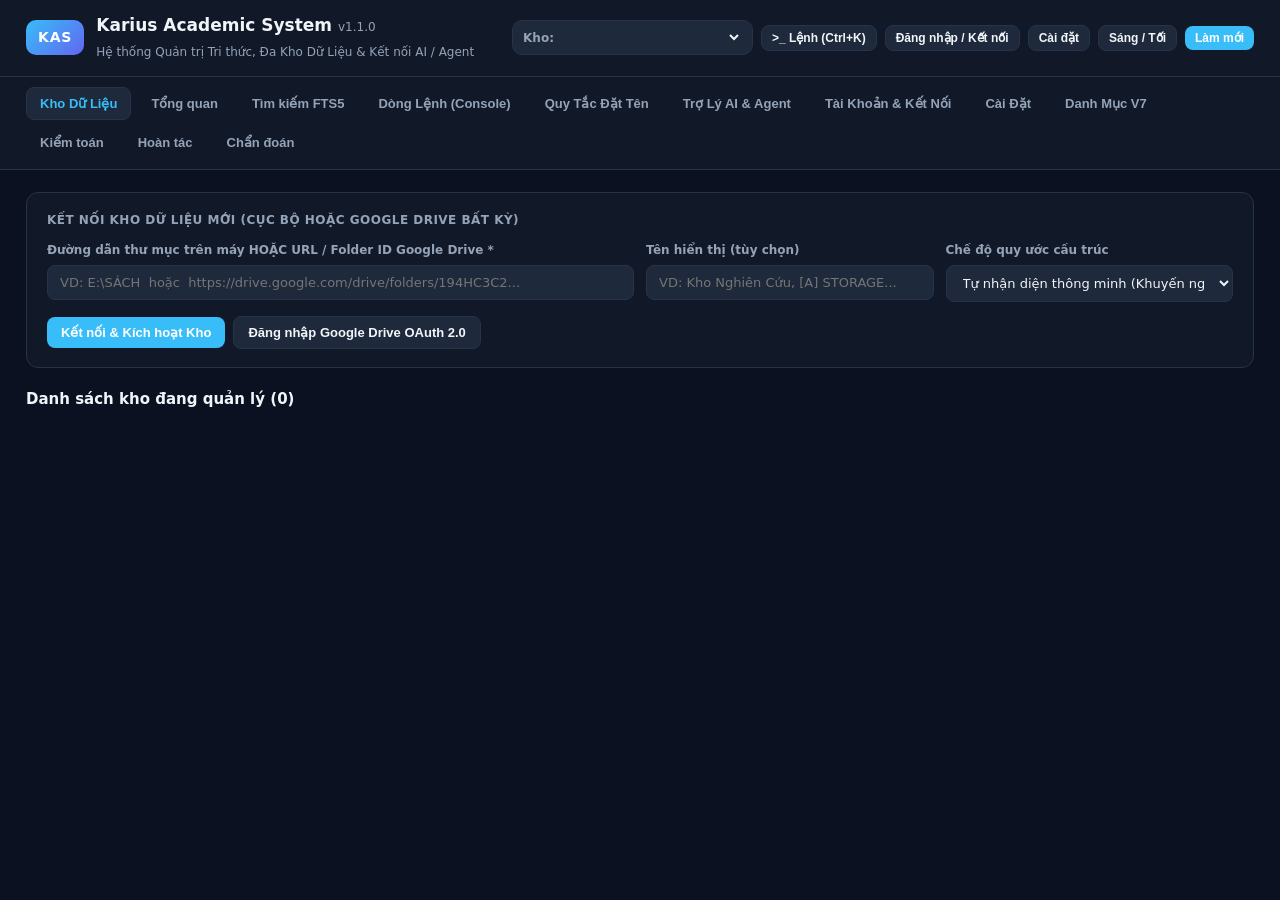
==== src/karius_academic_system/web/static/index.html @ 005f686e "feat(kas): release v1.3.0 with complete safe uninstaller (Windows Apps registry, 1-click PS1/CMD, UI" ====
<!DOCTYPE html>
<html lang="vi" data-theme="dark">
<head>
  <meta charset="UTF-8" />
  <meta name="viewport" content="width=device-width, initial-scale=1.0" />
  <title>Karius Academic System (KAS) v1.1.0</title>
  <style>
    :root {
      --bg: #0b1120;
      --surface: #111827;
      --surface-2: #1e293b;
      --border: #263348;
      --text: #f1f5f9;
      --muted: #94a3b8;
      --accent: #38bdf8;
      --accent-2: #6366f1;
      --ok: #22c55e;
      --warn: #f59e0b;
      --err: #ef4444;
      --radius: 12px;
    }
    [data-theme="light"] {
      --bg: #f8fafc;
      --surface: #ffffff;
      --surface-2: #f1f5f9;
      --border: #e2e8f0;
      --text: #0f172a;
      --muted: #64748b;
      --accent: #0284c7;
      --accent-2: #4f46e5;
    }
    * { box-sizing: border-box; margin: 0; padding: 0; }
    body {
      font-family: -apple-system, BlinkMacSystemFont, "Segoe UI", Roboto, "DejaVu Sans", sans-serif;
      background: var(--bg);
      color: var(--text);
      line-height: 1.5;
      min-height: 100vh;
    }
    header {
      display: flex;
      justify-content: space-between;
      align-items: center;
      gap: 14px;
      padding: 13px 26px;
      background: var(--surface);
      border-bottom: 1px solid var(--border);
      position: sticky;
      top: 0;
      z-index: 20;
      flex-wrap: wrap;
    }
    .brand { display: flex; align-items: center; gap: 12px; }
    .brand-badge {
      background: linear-gradient(135deg, var(--accent), var(--accent-2));
      color: #fff;
      font-weight: 800;
      padding: 7px 12px;
      border-radius: 10px;
      font-size: 14px;
      letter-spacing: 0.06em;
    }
    .brand h1 { font-size: 17px; font-weight: 700; }
    .brand span { font-size: 12px; color: var(--muted); }
    .header-actions { display: flex; gap: 8px; align-items: center; flex-wrap: wrap; }
    .vault-switcher {
      display: flex;
      align-items: center;
      gap: 8px;
      background: var(--surface-2);
      border: 1px solid var(--border);
      padding: 4px 10px;
      border-radius: 10px;
    }
    .vault-switcher label { font-size: 12px; color: var(--muted); font-weight: 600; }
    .vault-switcher select {
      background: transparent;
      border: none;
      color: var(--text);
      font-weight: 600;
      font-size: 13px;
      padding: 4px 6px;
      outline: none;
      min-width: 180px;
    }
    nav {
      display: flex;
      gap: 6px;
      padding: 10px 26px;
      background: var(--surface);
      border-bottom: 1px solid var(--border);
      flex-wrap: wrap;
    }
    .tab-btn {
      background: transparent;
      border: 1px solid transparent;
      color: var(--muted);
      padding: 8px 13px;
      border-radius: 8px;
      cursor: pointer;
      font-size: 13px;
      font-weight: 600;
    }
    .tab-btn:hover { background: var(--surface-2); color: var(--text); }
    .tab-btn.active { background: var(--surface-2); color: var(--accent); border-color: var(--border); }
    main { max-width: 1380px; margin: 0 auto; padding: 22px 26px 64px; }
    .section { display: none; }
    .section.active { display: block; }
    .kpi-grid {
      display: grid;
      grid-template-columns: repeat(auto-fit, minmax(200px, 1fr));
      gap: 14px;
      margin-bottom: 22px;
    }
    .vault-grid, .preset-grid, .two-col {
      display: grid;
      grid-template-columns: repeat(auto-fit, minmax(300px, 1fr));
      gap: 16px;
      margin-bottom: 20px;
    }
    .card {
      background: var(--surface);
      border: 1px solid var(--border);
      border-radius: var(--radius);
      padding: 18px 20px;
    }
    .card.vault-active, .card.preset-active { border-color: var(--accent); box-shadow: 0 0 0 1px rgba(56,189,248,0.28); }
    .card-title { font-size: 12px; color: var(--muted); text-transform: uppercase; letter-spacing: 0.04em; margin-bottom: 6px; font-weight: 700; }
    .card-val { font-size: 26px; font-weight: 700; }
    .card-sub { font-size: 12px; color: var(--muted); margin-top: 4px; }
    .btn {
      background: var(--accent);
      color: #fff;
      border: none;
      padding: 8px 14px;
      border-radius: 8px;
      cursor: pointer;
      font-size: 13px;
      font-weight: 600;
    }
    .btn.secondary { background: var(--surface-2); color: var(--text); border: 1px solid var(--border); }
    .btn.danger { background: var(--err); color: #fff; }
    .btn.ok { background: var(--ok); color: #fff; }
    .btn.sm { padding: 5px 10px; font-size: 12px; }
    .btn:disabled { opacity: 0.5; cursor: not-allowed; }
    .form-grid { display: grid; grid-template-columns: repeat(auto-fit, minmax(220px, 1fr)); gap: 12px; margin-top: 12px; }
    .form-field { display: flex; flex-direction: column; gap: 6px; }
    .form-field label { font-size: 12px; color: var(--muted); font-weight: 600; }
    .toggle-row { display: flex; align-items: center; gap: 8px; padding: 8px 10px; background: var(--surface-2); border: 1px solid var(--border); border-radius: 8px; font-size: 13px; cursor: pointer; }
    .toggle-row input { accent-color: var(--accent); width: 16px; height: 16px; }
    .search-bar { display: flex; gap: 10px; margin-bottom: 14px; }
    input[type="text"], input[type="password"], input[type="number"], input[type="email"], select, textarea {
      background: var(--surface-2);
      border: 1px solid var(--border);
      color: var(--text);
      padding: 9px 12px;
      border-radius: 8px;
      font-size: 13px;
      font-family: inherit;
    }
    textarea { resize: vertical; min-height: 76px; }
    .search-bar input[type="text"] { flex: 1; }
    table { width: 100%; border-collapse: collapse; font-size: 13px; margin-top: 10px; }
    th, td { padding: 9px 12px; text-align: left; border-bottom: 1px solid var(--border); }
    th { color: var(--muted); font-weight: 600; font-size: 12px; text-transform: uppercase; }
    .pill { display: inline-block; padding: 2px 9px; border-radius: 999px; font-size: 11px; font-weight: 600; }
    .pill.ok { background: rgba(34,197,94,.16); color: var(--ok); }
    .pill.warn { background: rgba(245,158,11,.16); color: var(--warn); }
    .pill.err { background: rgba(239,68,68,.16); color: var(--err); }
    .pill.info { background: rgba(56,189,248,.16); color: var(--accent); }
    a { color: var(--accent); text-decoration: none; }
    a:hover { text-decoration: underline; }
    pre.console {
      background: #020617;
      color: #cbd5e1;
      padding: 14px;
      border-radius: 8px;
      font-size: 12px;
      max-height: 360px;
      overflow: auto;
      white-space: pre-wrap;
      margin-top: 10px;
      border: 1px solid var(--border);
      font-family: ui-monospace, SFMono-Regular, Menlo, Consolas, monospace;
    }
    .row-actions { display: flex; gap: 8px; flex-wrap: wrap; align-items: center; }
    .mono { font-family: ui-monospace, SFMono-Regular, Menlo, Consolas, monospace; font-size: 12px; word-break: break-all; }
    .empty-banner {
      border: 1px dashed var(--accent);
      background: rgba(56,189,248,.07);
      border-radius: var(--radius);
      padding: 18px 20px;
      margin-bottom: 18px;
    }
    .chip { background: var(--surface-2); border: 1px solid var(--border); color: var(--text); padding: 5px 10px; border-radius: 999px; font-size: 12px; cursor: pointer; }
    .chip:hover { border-color: var(--accent); color: var(--accent); }
    /* Chat AI layout */
    .ai-layout { display: grid; grid-template-columns: minmax(0, 1.55fr) minmax(300px, 1fr); gap: 18px; align-items: start; }
    @media (max-width: 960px) { .ai-layout { grid-template-columns: 1fr; } }
    .chat-box {
      background: var(--surface-2);
      border: 1px solid var(--border);
      border-radius: 10px;
      height: 430px;
      overflow-y: auto;
      padding: 14px;
      display: flex;
      flex-direction: column;
      gap: 12px;
      margin-bottom: 12px;
    }
    .chat-msg { max-width: 88%; padding: 10px 14px; border-radius: 12px; font-size: 13px; white-space: pre-wrap; word-break: break-word; }
    .chat-msg.user { align-self: flex-end; background: var(--accent-2); color: #fff; }
    .chat-msg.bot { align-self: flex-start; background: var(--surface); border: 1px solid var(--border); }
    .chat-tools { display: flex; flex-wrap: wrap; gap: 6px; margin-bottom: 6px; }
    /* Command Console */
    .cmd-prompt-bar {
      display: flex;
      align-items: center;
      gap: 8px;
      background: #020617;
      border: 1px solid var(--border);
      border-radius: 10px;
      padding: 6px 10px;
    }
    .cmd-prefix { color: var(--accent); font-family: ui-monospace, Menlo, Consolas, monospace; font-weight: 700; font-size: 14px; }
    .cmd-prompt-bar input {
      flex: 1;
      background: transparent;
      border: none;
      color: #f8fafc;
      font-family: ui-monospace, Menlo, Consolas, monospace;
      font-size: 14px;
      outline: none;
      padding: 6px 4px;
    }
    /* Lock / Login Overlay */
    .lock-overlay {
      position: fixed;
      inset: 0;
      background: rgba(2, 6, 23, 0.92);
      backdrop-filter: blur(8px);
      z-index: 999;
      display: none;
      align-items: center;
      justify-content: center;
      padding: 20px;
    }
    .lock-overlay.open { display: flex; }
    .lock-card {
      width: 100%;
      max-width: 420px;
      background: var(--surface);
      border: 1px solid var(--border);
      border-radius: 16px;
      padding: 28px;
      box-shadow: 0 24px 60px rgba(0, 0, 0, 0.55);
    }
  </style>
</head>
<body>
  <!-- MÀN HÌNH KHÓA / ĐĂNG NHẬP KAS -->
  <div id="lockOverlay" class="lock-overlay">
    <div class="lock-card">
      <div class="row-actions" style="margin-bottom:14px;">
        <div class="brand-badge">KAS</div>
        <div>
          <h2 style="font-size:18px;">Đăng nhập Karius Academic System</h2>
          <div style="font-size:12px; color:var(--muted);">Bảo vệ phiên làm việc cục bộ của bạn</div>
        </div>
      </div>
      <div class="form-field" style="margin-bottom:10px;">
        <label>Tên đăng nhập</label>
        <input type="text" id="lockUser" placeholder="Nhập tên đăng nhập..." />
      </div>
      <div class="form-field" style="margin-bottom:14px;">
        <label>Mật khẩu</label>
        <input type="password" id="lockPass" placeholder="Nhập mật khẩu..." onkeydown="if(event.key==='Enter') submitLockLogin()" />
      </div>
      <div id="lockErr" style="font-size:12px; color:var(--err); margin-bottom:10px;"></div>
      <button class="btn" style="width:100%;" onclick="submitLockLogin()">Mở khóa &amp; Đăng nhập</button>
    </div>
  </div>

  <header>
    <div class="brand">
      <div class="brand-badge">KAS</div>
      <div>
        <h1>Karius Academic System <span id="verTag" style="font-weight:500;">v1.1.0</span></h1>
        <span id="rootSubtitle">Hệ thống Quản trị Tri thức, Đa Kho Dữ Liệu &amp; Kết nối AI / Agent</span>
      </div>
    </div>
    <div class="header-actions">
      <div class="vault-switcher">
        <label for="vaultSelect">Kho:</label>
        <select id="vaultSelect" onchange="switchVault(this.value)"></select>
      </div>
      <button class="btn secondary sm" onclick="openConsolePrompt()" title="Phím tắt Ctrl+K">&gt;_ Lệnh (Ctrl+K)</button>
      <button class="btn secondary sm" id="headerAccountBtn" onclick="openTab('account')">Đăng nhập / Kết nối</button>
      <button class="btn secondary sm" onclick="openTab('settings')">Cài đặt</button>
      <button class="btn secondary sm" onclick="toggleTheme()">Sáng / Tối</button>
      <button class="btn sm" onclick="refreshAll()">Làm mới</button>
    </div>
  </header>

  <nav>
    <button class="tab-btn active" data-tab="vaults">Kho Dữ Liệu</button>
    <button class="tab-btn" data-tab="overview">Tổng quan</button>
    <button class="tab-btn" data-tab="search">Tìm kiếm FTS5</button>
    <button class="tab-btn" data-tab="console">Dòng Lệnh (Console)</button>
    <button class="tab-btn" data-tab="rules">Quy Tắc Đặt Tên</button>
    <button class="tab-btn" data-tab="ai">Trợ Lý AI &amp; Agent</button>
    <button class="tab-btn" data-tab="account">Tài Khoản &amp; Kết Nối</button>
    <button class="tab-btn" data-tab="settings">Cài Đặt</button>
    <button class="tab-btn" data-tab="catalog">Danh Mục V7</button>
    <button class="tab-btn" data-tab="audit">Kiểm toán</button>
    <button class="tab-btn" data-tab="undo">Hoàn tác</button>
    <button class="tab-btn" data-tab="doctor">Chẩn đoán</button>
  </nav>

  <main>
    <!-- TAB: KHO DỮ LIỆU (MULTI-VAULT) -->
    <section id="tab-vaults" class="section active">
      <div id="noVaultBanner" class="empty-banner" style="display:none;">
        <h3 style="margin-bottom:6px;">Chào mừng đến với Karius Academic System (KAS)</h3>
        <p style="font-size:13px; color:var(--muted);">
          KAS có thể quản lý <strong>mọi kho dữ liệu</strong> — từ thư mục cục bộ trên máy tính / ổ cứng rời / OneDrive / NAS đến bất kỳ thư mục Google Drive nào. Hãy kết nối kho đầu tiên của bạn bên dưới!
        </p>
      </div>

      <div class="card" style="margin-bottom:20px;">
        <div class="card-title">Kết nối Kho Dữ Liệu Mới (Cục bộ hoặc Google Drive bất kỳ)</div>
        <div class="form-grid">
          <div class="form-field" style="grid-column: span 2;">
            <label>Đường dẫn thư mục trên máy HOẶC URL / Folder ID Google Drive *</label>
            <input type="text" id="vSource" placeholder="VD: E:\SÁCH  hoặc  https://drive.google.com/drive/folders/194HC3C2..." />
          </div>
          <div class="form-field">
            <label>Tên hiển thị (tùy chọn)</label>
            <input type="text" id="vName" placeholder="VD: Kho Nghiên Cứu, [A] STORAGE..." />
          </div>
          <div class="form-field">
            <label>Chế độ quy ước cấu trúc</label>
            <select id="vMode">
              <option value="auto">Tự nhận diện thông minh (Khuyến nghị)</option>
              <option value="academic_v7">Chuẩn Học thuật KAS (V6 / V7)</option>
              <option value="general">Kho thư mục thông thường (General)</option>
            </select>
          </div>
        </div>
        <div class="row-actions" style="margin-top:14px;">
          <button class="btn" onclick="addVault()">Kết nối &amp; Kích hoạt Kho</button>
          <button class="btn secondary" onclick="openTab('account')">Đăng nhập Google Drive OAuth 2.0</button>
          <span id="vaultFormMsg" style="font-size:13px; color:var(--muted);"></span>
        </div>
      </div>

      <h3 style="margin-bottom:12px; font-size:15px;">Danh sách kho đang quản lý (<span id="vaultCount">0</span>)</h3>
      <div class="vault-grid" id="vaultCards"></div>
      <div class="card" id="vaultTaskBox" style="display:none;">
        <div class="card-title">Nhật kí tác vụ kho đang chạy</div>
        <pre class="console" id="vaultTaskOut">Đang xử lý...</pre>
      </div>
    </section>

    <!-- TAB: TỔNG QUAN -->
    <section id="tab-overview" class="section">
      <div class="kpi-grid" id="kpiGrid"></div>
      <div class="card" style="margin-bottom:20px;">
        <div class="row-actions" style="justify-content:space-between; margin-bottom:10px;">
          <div class="card-title" style="margin:0;">Phân bố nhánh cấp 1 của kho đang chọn</div>
          <div class="row-actions">
            <button class="btn secondary sm" onclick="runBackgroundTask('quet', [], 'overviewConsole')">Quét chỉ mục kho</button>
            <button class="btn secondary sm" onclick="initVaultStructure()">Khởi tạo khung V7</button>
          </div>
        </div>
        <table>
          <thead><tr><th>Nhánh dữ liệu</th><th>Thư mục</th><th>Tệp tin</th><th>Dung lượng</th></tr></thead>
          <tbody id="branchTable"></tbody>
        </table>
        <pre class="console" id="overviewConsole" style="display:none;"></pre>
      </div>
    </section>

    <!-- TAB: TÌM KIẾM FTS5 -->
    <section id="tab-search" class="section">
      <div class="card">
        <div class="card-title">Tìm kiếm toàn văn SQLite FTS5 (&lt;20 ms — hỗ trợ có dấu &amp; không dấu)</div>
        <div class="search-bar">
          <input type="text" id="searchInput" placeholder="Nhập tên tệp, môn học, tác giả (vd: triet hoc, ielts, kinh te)..." onkeydown="if(event.key==='Enter') runSearch()" />
          <button class="btn" onclick="runSearch()">Tìm kiếm</button>
        </div>
        <div id="searchMeta" style="font-size:12px; color:var(--muted); margin-bottom:8px;"></div>
        <table>
          <thead><tr><th>Tên mục</th><th>Thư mục</th><th>Dung lượng</th><th>Liên kết</th></tr></thead>
          <tbody id="searchBody"></tbody>
        </table>
      </div>
    </section>

    <!-- TAB: DÒNG LỆNH TÍCH HỢP (CONSOLE) -->
    <section id="tab-console" class="section">
      <div class="card" style="margin-bottom:18px;">
        <div class="row-actions" style="justify-content:space-between; margin-bottom:10px;">
          <div>
            <div class="card-title" style="margin:0;">Trình Nhập Lệnh KAS Tích Hợp (Command Console)</div>
            <div style="font-size:12px; color:var(--muted);">Nhập trực tiếp mọi lệnh <code>kas</code> ngay trong phần mềm (không cần mở PowerShell). Hỗ trợ phím <strong>↑ / ↓</strong> duyệt lịch sử lệnh và <strong>Ctrl+K</strong> mở nhanh.</div>
          </div>
          <span id="consoleStatusBadge" class="pill info">Sẵn sàng</span>
        </div>

        <div class="cmd-prompt-bar">
          <span class="cmd-prefix">kas &gt;</span>
          <input type="text" id="consoleInput" placeholder="VD: quet --tang-cuong | auth status | vault list | rules test &quot;01_bai_tap.PDF&quot; | db search &quot;triet&quot;" onkeydown="onConsoleKey(event)" />
          <button class="btn sm" id="consoleRunBtn" onclick="runConsoleCmd()">Chạy lệnh</button>
        </div>

        <div class="row-actions" id="consoleQuickChips" style="margin-top:12px;"></div>
        <pre class="console" id="consoleOutput" style="min-height:220px;">Chào mừng đến với KAS Command Console! Hãy bấm một lệnh mẫu phía trên hoặc gõ lệnh bất kỳ (vd: `doctor`, `vault list`, `quet`, `auth status`).</pre>
      </div>

      <div class="card">
        <div class="row-actions" style="justify-content:space-between; margin-bottom:8px;">
          <div class="card-title" style="margin:0;">Lịch sử lệnh gần đây</div>
          <button class="btn secondary sm" onclick="clearConsoleHistory()">Xóa lịch sử</button>
        </div>
        <table>
          <thead><tr><th>Lệnh đã chạy</th><th>Mã thoát</th><th>Thời gian</th><th>Thời điểm</th><th>Thao tác</th></tr></thead>
          <tbody id="consoleHistoryBody"></tbody>
        </table>
      </div>
    </section>

    <!-- TAB: TÙY CHỈNH QUY TẮC ĐẶT TÊN -->
    <section id="tab-rules" class="section">
      <div class="card" style="margin-bottom:18px;">
        <div class="row-actions" style="justify-content:space-between; margin-bottom:10px;">
          <div>
            <div class="card-title">Chọn nhanh Bộ Mẫu Quy Tắc (Presets)</div>
            <div id="rulesSourceMeta" style="font-size:12px; color:var(--muted);">Đang tải...</div>
          </div>
          <div class="row-actions">
            <button class="btn" onclick="saveNamingRules('vault')">Lưu cho Kho hiện tại</button>
            <button class="btn secondary" onclick="saveNamingRules('global')">Lưu mặc định Toàn cục</button>
            <button class="btn secondary" onclick="resetNamingRules('vault')">Khôi phục mặc định</button>
          </div>
        </div>
        <div class="preset-grid" id="presetCards"></div>
      </div>

      <div class="card" style="margin-bottom:18px;">
        <div class="card-title">Thiết lập chi tiết Quy Tắc Đặt Tên</div>
        <div class="form-grid">
          <div class="form-field">
            <label>Kiểu tiền tố số thư mục</label>
            <select id="rFolderIndexStyle" onchange="livePreviewRule()">
              <option value="bracket_2">[01] Ngoặc vuông 2 chữ số</option>
              <option value="bracket_3">[001] Ngoặc vuông 3 chữ số</option>
              <option value="dot_2">01. Số + dấu chấm</option>
              <option value="dash_2">01 - Số + gạch ngang</option>
              <option value="none">Không dùng tiền tố số</option>
            </select>
          </div>
          <div class="form-field">
            <label>Kiểu chữ tên thư mục</label>
            <select id="rFolderCase" onchange="livePreviewRule()">
              <option value="upper">IN HOA (HỌC THUẬT)</option>
              <option value="title">Viết Hoa Đầu Chữ (Học Thuật)</option>
              <option value="lower">chữ thường (học thuật)</option>
              <option value="snake">snake_case (hoc_thuat)</option>
              <option value="kebab">kebab-case (hoc-thuat)</option>
              <option value="preserve">Giữ nguyên</option>
            </select>
          </div>
          <div class="form-field">
            <label>Kiểu chữ tên tệp tin</label>
            <select id="rFileCase" onchange="livePreviewRule()">
              <option value="title">Viết Hoa Đầu Chữ (Title Case)</option>
              <option value="sentence">Viết hoa đầu câu</option>
              <option value="lower">chữ thường</option>
              <option value="upper">IN HOA</option>
              <option value="snake">snake_case</option>
              <option value="kebab">kebab-case</option>
              <option value="preserve">Giữ nguyên</option>
            </select>
          </div>
          <div class="form-field">
            <label>Dấu phân cách thông tin bổ sung</label>
            <input type="text" id="rFileSep" value=" - " oninput="livePreviewRule()" />
          </div>
          <div class="form-field">
            <label>Độ dài tên tối đa (0 = không giới hạn)</label>
            <input type="number" id="rMaxLen" value="180" min="0" max="500" oninput="livePreviewRule()" />
          </div>
          <div class="form-field">
            <label>Ký tự bị cấm</label>
            <input type="text" id="rForbiddenChars" oninput="livePreviewRule()" />
          </div>
        </div>

        <div class="form-grid" style="margin-top:14px;">
          <label class="toggle-row"><input type="checkbox" id="rFolderReqIdx" onchange="livePreviewRule()" /> Bắt buộc tiền tố số cho thư mục</label>
          <label class="toggle-row"><input type="checkbox" id="rFolderNoUnder" onchange="livePreviewRule()" /> Cấm dấu gạch dưới `_` ở thư mục</label>
          <label class="toggle-row"><input type="checkbox" id="rFileNoIdx" onchange="livePreviewRule()" /> Cấm `[STT]` ở đầu tên tệp</label>
          <label class="toggle-row"><input type="checkbox" id="rFileNoDate" onchange="livePreviewRule()" /> Cấm tiền tố ngày `YYMMDD_` ở tệp</label>
          <label class="toggle-row"><input type="checkbox" id="rFileReqExtra" onchange="livePreviewRule()" /> Gợi ý bổ sung phần `- Thông Tin Bổ Sung`</label>
          <label class="toggle-row"><input type="checkbox" id="rFileNoUnder" onchange="livePreviewRule()" /> Thay gạch dưới `_` bằng khoảng trắng ở tệp</label>
          <label class="toggle-row"><input type="checkbox" id="rLowerExt" onchange="livePreviewRule()" /> Ép đuôi tệp chữ thường (`.pdf`)</label>
          <label class="toggle-row"><input type="checkbox" id="rUnicodeNfc" onchange="livePreviewRule()" /> Chuẩn hóa tiếng Việt Unicode NFC</label>
          <label class="toggle-row"><input type="checkbox" id="rStripAccents" onchange="livePreviewRule()" /> Bỏ dấu tiếng Việt (ASCII hóa)</label>
        </div>

        <div class="form-grid" style="margin-top:14px;">
          <div class="form-field">
            <label>Từ viết tắt giữ IN HOA (cách nhau bằng dấu phẩy)</label>
            <input type="text" id="rAcronyms" placeholder="VD: AI, LLM, USSH, PDF, IELTS" oninput="livePreviewRule()" />
          </div>
          <div class="form-field">
            <label>Thư mục bỏ qua kiểm tra (cách nhau bằng dấu phẩy)</label>
            <input type="text" id="rIgnored" placeholder=".git, .obsidian, __pycache__, node_modules" />
          </div>
          <div class="form-field">
            <label>Quy tắc thay thế chuỗi tùy biến (`gốc => đích`, mỗi dòng 1 cặp)</label>
            <textarea id="rReplacements" placeholder="tai lieu => Tài Liệu&#10;bai tap => Bài Tập" oninput="livePreviewRule()"></textarea>
          </div>
          <div class="form-field">
            <label>Mẫu Regex cấm tùy biến (mỗi dòng 1 biểu thức)</label>
            <textarea id="rRegexBlacklist" placeholder="(?i)copy of&#10;\(\d+\)$" oninput="livePreviewRule()"></textarea>
          </div>
        </div>
        <div id="rulesSaveMsg" style="font-size:13px; color:var(--ok); margin-top:10px;"></div>
      </div>

      <div class="card">
        <div class="card-title">Bộ Thử Nghiệm Thời Gian Thực (Live Rule Simulator)</div>
        <div class="search-bar" style="margin-top:8px;">
          <input type="text" id="ruleTestInput" value="01_bai_tap_triet_hoc_AI.PDF" placeholder="Gõ bất kỳ tên tệp hoặc thư mục nào để kiểm thử ngay..." oninput="livePreviewRule()" />
          <label class="toggle-row" style="padding:6px 10px;"><input type="checkbox" id="ruleTestIsFolder" onchange="livePreviewRule()" /> Là thư mục</label>
          <button class="btn secondary" onclick="livePreviewRule()">Kiểm thử</button>
        </div>
        <div id="rulePreviewBox" style="font-size:13px;"></div>
      </div>
    </section>

    <!-- TAB: TRỢ LÝ AI & AGENT (MCP) -->
    <section id="tab-ai" class="section">
      <div class="ai-layout">
        <div class="card">
          <div class="row-actions" style="justify-content:space-between; margin-bottom:10px;">
            <div>
              <div class="card-title" style="margin:0;">Trợ Lý Chatbot AI &amp; Agent KAS</div>
              <div id="aiActiveBadge" style="font-size:12px; color:var(--muted);">Đang tải...</div>
            </div>
            <button class="btn secondary sm" onclick="clearChat()">Xóa hội thoại</button>
          </div>

          <div class="row-actions" style="margin-bottom:10px;">
            <span class="chip" onclick="quickAsk('Thống kê tổng quan kho hiện tại')">Thống kê kho</span>
            <span class="chip" onclick="quickAsk('Liệt kê các kho dữ liệu đang kết nối')">Các kho dữ liệu</span>
            <span class="chip" onclick="quickAsk('Kiểm tra lỗi đặt tên trong kho hiện tại')">Kiểm toán quy ước</span>
            <span class="chip" onclick="quickAsk('Xem quy tắc đặt tên đang áp dụng')">Quy tắc hiện hành</span>
            <span class="chip" onclick="quickAsk('Thử tên 01_bai_tap_cuoi_ky.PDF')">Thử chuẩn hóa tên</span>
          </div>

          <div class="chat-box" id="chatBox"></div>

          <div class="search-bar" style="margin:0;">
            <input type="text" id="chatInput" placeholder="Hỏi AI về kho tài liệu, tìm tệp, kiểm toán, hoặc quy tắc đặt tên..." onkeydown="if(event.key==='Enter') sendChat()" />
            <button class="btn" id="chatSendBtn" onclick="sendChat()">Gửi</button>
          </div>
        </div>

        <div style="display:flex; flex-direction:column; gap:16px;">
          <div class="card">
            <div class="card-title">Cấu hình Nhà cung cấp AI (Chatbot / LLM)</div>
            <div class="form-field" style="margin-top:8px;">
              <label>Nhà cung cấp AI</label>
              <select id="aiProvider" onchange="onAiProviderChange()">
                <option value="builtin_offline">Trợ Lý Cục Bộ KAS (Ngoại tuyến — Miễn phí)</option>
                <option value="openai_compat">OpenAI / Ollama / LM Studio / OpenRouter / Groq</option>
                <option value="gemini">Google Gemini API</option>
                <option value="anthropic">Anthropic Claude API</option>
              </select>
            </div>
            <div class="form-field" style="margin-top:8px;">
              <label>Mô hình (Model)</label>
              <input type="text" id="aiModel" placeholder="VD: gpt-4o-mini, gemini-2.5-flash, llama3.1..." />
            </div>
            <div class="form-field" style="margin-top:8px;">
              <label>API Base URL (Ollama local: http://localhost:11434/v1)</label>
              <input type="text" id="aiBaseUrl" placeholder="https://api.openai.com/v1" />
            </div>
            <div class="form-field" style="margin-top:8px;">
              <label>API Key <span id="aiKeyStatus" style="font-weight:400;"></span></label>
              <input type="password" id="aiApiKey" placeholder="Nhập API key mới (bỏ trống để giữ nguyên)" />
            </div>
            <div class="row-actions" style="margin-top:12px;">
              <button class="btn sm" onclick="saveAiConfig(false)">Lưu cấu hình AI</button>
              <button class="btn secondary sm" onclick="saveAiConfig(true)">Xóa Key</button>
              <span id="aiCfgMsg" style="font-size:12px; color:var(--ok);"></span>
            </div>
          </div>

          <div class="card">
            <div class="row-actions" style="justify-content:space-between;">
              <div class="card-title" style="margin:0;">Kết nối AI Agent bên ngoài (Chuẩn MCP)</div>
              <select id="mcpClientSel" style="padding:4px 8px; font-size:12px;" onchange="renderMcpSnippet()">
                <option value="claude_desktop">Claude Desktop / Antigravity (stdio)</option>
                <option value="cursor_antigravity">Cursor / Windsurf (stdio)</option>
                <option value="http_client">HTTP MCP Endpoint (/api/mcp)</option>
              </select>
            </div>
            <p style="font-size:12px; color:var(--muted); margin-top:6px;">
              Dán cấu hình JSON bên dưới vào client AI Agent (Claude Desktop, Cursor, Antigravity…) để Agent thao tác trực tiếp mọi kho KAS qua <strong>10 công cụ MCP an toàn</strong>.
            </p>
            <pre class="console" id="mcpJsonBox" style="max-height:190px;"></pre>
            <div class="row-actions" style="margin-top:8px;">
              <button class="btn secondary sm" onclick="copyMcpJson()">Sao chép JSON MCP</button>
              <span id="mcpCopyMsg" style="font-size:12px; color:var(--ok);"></span>
            </div>
          </div>
        </div>
      </div>
    </section>

    <!-- TAB: TÀI KHOẢN & KẾT NỐI BÊN THỨ 3 -->
    <section id="tab-account" class="section">
      <div class="two-col">
        <!-- CỘT 1: ĐĂNG NHẬP PHẦN MỀM KAS -->
        <div class="card">
          <div class="row-actions" style="justify-content:space-between; margin-bottom:10px;">
            <div class="card-title" style="margin:0;">Tài Khoản &amp; Bảo Mật Phần Mềm KAS</div>
            <span id="accBadge" class="pill warn">Chưa tạo tài khoản</span>
          </div>
          <p style="font-size:12px; color:var(--muted); margin-bottom:12px;">
            Tạo tài khoản cục bộ (băm mật khẩu PBKDF2-SHA256 200.000 vòng) để cá nhân hóa hồ sơ và tùy chọn <strong>Khóa bảo vệ khi mở KAS</strong>.
          </p>

          <!-- Form Đăng ký (khi chưa có tài khoản) -->
          <div id="accRegisterBox">
            <div class="form-field" style="margin-bottom:8px;">
              <label>Tên đăng nhập *</label>
              <input type="text" id="regUser" placeholder="VD: karius" />
            </div>
            <div class="form-field" style="margin-bottom:8px;">
              <label>Tên hiển thị</label>
              <input type="text" id="regName" placeholder="VD: Karius Admin" />
            </div>
            <div class="form-field" style="margin-bottom:8px;">
              <label>Email (tùy chọn)</label>
              <input type="email" id="regEmail" placeholder="you@example.com" />
            </div>
            <div class="form-field" style="margin-bottom:10px;">
              <label>Mật khẩu (tối thiểu 4 ký tự) *</label>
              <input type="password" id="regPass" placeholder="Nhập mật khẩu bảo vệ..." />
            </div>
            <label class="toggle-row" style="margin-bottom:12px;">
              <input type="checkbox" id="regReqLogin" /> Bật khóa yêu cầu đăng nhập mỗi khi mở ứng dụng
            </label>
            <button class="btn" onclick="registerAccount()">Tạo tài khoản KAS</button>
          </div>

          <!-- Hồ sơ & Quản lý (khi đã có tài khoản) -->
          <div id="accProfileBox" style="display:none;">
            <div class="form-field" style="margin-bottom:8px;">
              <label>Tên đăng nhập</label>
              <input type="text" id="profUser" disabled />
            </div>
            <div class="form-field" style="margin-bottom:8px;">
              <label>Tên hiển thị</label>
              <input type="text" id="profName" />
            </div>
            <div class="form-field" style="margin-bottom:8px;">
              <label>Email</label>
              <input type="email" id="profEmail" />
            </div>
            <label class="toggle-row" style="margin-bottom:12px;">
              <input type="checkbox" id="profReqLogin" /> Yêu cầu đăng nhập khi mở ứng dụng (App Lock)
            </label>
            <div class="row-actions" style="margin-bottom:14px;">
              <button class="btn sm" onclick="updateAccountProfile()">Lưu hồ sơ</button>
              <button class="btn secondary sm" onclick="logoutAccount()">Đăng xuất / Khóa ngay</button>
            </div>
            <div style="border-top:1px solid var(--border); padding-top:12px; margin-top:8px;">
              <div class="card-title">Đổi mật khẩu</div>
              <div class="form-grid" style="margin-top:6px;">
                <input type="password" id="oldPass" placeholder="Mật khẩu hiện tại" />
                <input type="password" id="newPass" placeholder="Mật khẩu mới" />
              </div>
              <div class="row-actions" style="margin-top:8px;">
                <button class="btn secondary sm" onclick="changePassword()">Cập nhật mật khẩu</button>
              </div>
            </div>
          </div>
          <div id="accMsg" style="font-size:12px; color:var(--ok); margin-top:10px;"></div>
        </div>

        <!-- CỘT 2: ĐĂNG NHẬP GOOGLE DRIVE OAUTH 2.0 -->
        <div class="card">
          <div class="row-actions" style="justify-content:space-between; margin-bottom:10px;">
            <div class="card-title" style="margin:0;">Kết nối Google Drive (OAuth 2.0)</div>
            <span id="gdBadge" class="pill warn">Chưa đăng nhập</span>
          </div>
          <div id="gdMeta" style="font-size:12px; color:var(--muted); margin-bottom:10px;">Đang kiểm tra...</div>

          <div class="form-field" style="margin-bottom:8px;">
            <label>Bước 1: Nạp tệp <code>credentials.json</code> (chọn tệp từ máy hoặc dán JSON)</label>
            <input type="file" id="gdCredsFile" accept=".json,application/json" onchange="readCredsFile(event)" style="font-size:12px;" />
            <textarea id="gdCredsJson" placeholder='Dán nội dung tệp credentials.json ({ "installed": { "client_id": ... } }) hoặc đường dẫn tệp...'></textarea>
          </div>
          <div class="row-actions" style="margin-bottom:12px;">
            <button class="btn secondary sm" onclick="saveGoogleCreds()">Lưu credentials.json</button>
            <button class="btn sm" id="gdLoginBtn" onclick="startGoogleLogin()">Bước 2: Đăng nhập Google Drive (Mở trình duyệt)</button>
            <button class="btn danger sm" onclick="logoutGoogleDrive()">Đăng xuất Drive</button>
          </div>
          <div id="gdMsg" style="font-size:12px; color:var(--accent);"></div>
          <details style="margin-top:10px; font-size:12px; color:var(--muted);">
            <summary style="cursor:pointer; color:var(--text); font-weight:600;">Hướng dẫn lấy credentials.json miễn phí (4 bước)</summary>
            <ol style="padding-left:18px; margin-top:6px; line-height:1.7;">
              <li>Mở Google Cloud Console → Tạo dự án mới → vào <strong>APIs &amp; Services → Library</strong> → bật <strong>Google Drive API</strong>.</li>
              <li>Vào <strong>OAuth consent screen</strong> → chọn External → thêm Gmail của bạn vào danh sách <em>Test users</em>.</li>
              <li>Vào <strong>Credentials → Create Credentials → OAuth client ID</strong> → chọn <strong>Desktop app</strong> → tải tệp JSON.</li>
              <li>Chọn tệp JSON ở ô trên → bấm <strong>Lưu credentials.json</strong> → bấm <strong>Đăng nhập Google Drive</strong>.</li>
            </ol>
          </details>
        </div>
      </div>

      <div class="two-col">
        <!-- GITHUB INTEGRATION -->
        <div class="card">
          <div class="row-actions" style="justify-content:space-between; margin-bottom:10px;">
            <div class="card-title" style="margin:0;">Kết nối GitHub (PAT / CLI)</div>
            <span id="ghBadge" class="pill warn">Chưa kết nối</span>
          </div>
          <div id="ghMeta" style="font-size:12px; color:var(--muted); margin-bottom:10px;">Đang kiểm tra...</div>
          <div class="form-field" style="margin-bottom:10px;">
            <label>GitHub Personal Access Token (PAT)</label>
            <input type="password" id="ghTokenInput" placeholder="ghp_... hoặc github_pat_..." />
          </div>
          <div class="row-actions">
            <button class="btn sm" onclick="connectGithub()">Kết nối &amp; Xác thực GitHub</button>
            <button class="btn secondary sm" onclick="disconnectGithub()">Ngắt kết nối</button>
            <span id="ghMsg" style="font-size:12px; color:var(--ok);"></span>
          </div>
        </div>

        <!-- AI & CUSTOM 3RD-PARTY CONNECTORS -->
        <div class="card">
          <div class="row-actions" style="justify-content:space-between; margin-bottom:10px;">
            <div class="card-title" style="margin:0;">Dịch vụ Bên thứ 3 khác (Webhook / n8n / Nextcloud / AI)</div>
            <button class="btn secondary sm" onclick="openTab('ai')">Mở cấu hình AI &amp; MCP</button>
          </div>
          <div id="aiSummaryLine" style="font-size:12px; color:var(--muted); margin-bottom:10px;"></div>
          <div class="form-grid" style="margin-bottom:8px;">
            <input type="text" id="connName" placeholder="Tên kết nối (vd: n8n Sync)" />
            <select id="connKind">
              <option value="webhook">Webhook / n8n / Make</option>
              <option value="webdav">Nextcloud / WebDAV</option>
              <option value="s3">S3 / Cloudflare R2</option>
              <option value="custom_api">REST API bên thứ 3</option>
            </select>
            <input type="text" id="connUrl" placeholder="https://..." />
            <input type="password" id="connKey" placeholder="API Key / Token (tùy chọn)" />
          </div>
          <button class="btn sm" onclick="addConnector()">+ Thêm kết nối</button>
          <table>
            <thead><tr><th>Tên</th><th>Loại</th><th>Endpoint</th><th>Key</th><th></th></tr></thead>
            <tbody id="connectorsBody"></tbody>
          </table>
        </div>
      </div>
    </section>

    <!-- TAB: CÀI ĐẶT PHẦN MỀM -->
    <section id="tab-settings" class="section">
      <div class="two-col">
        <div class="card">
          <div class="card-title">Cài đặt Giao diện &amp; Khởi động</div>
          <div class="form-grid">
            <div class="form-field">
              <label>Chủ đề giao diện (Theme)</label>
              <select id="sTheme">
                <option value="dark">Tối (Dark Mode)</option>
                <option value="light">Sáng (Light Mode)</option>
              </select>
            </div>
            <div class="form-field">
              <label>Ngôn ngữ ưu tiên</label>
              <select id="sLang">
                <option value="vi">Tiếng Việt</option>
                <option value="en">English</option>
              </select>
            </div>
            <div class="form-field">
              <label>Màn hình mặc định khi mở KAS</label>
              <select id="sDefaultTab">
                <option value="vaults">Kho Dữ Liệu</option>
                <option value="overview">Tổng quan</option>
                <option value="search">Tìm kiếm FTS5</option>
                <option value="console">Dòng Lệnh (Console)</option>
                <option value="ai">Trợ Lý AI &amp; Agent</option>
              </select>
            </div>
            <div class="form-field">
              <label>Cổng máy chủ cục bộ (mặc định 8765)</label>
              <input type="number" id="sUiPort" min="1024" max="65535" value="8765" />
            </div>
          </div>
          <div class="form-grid" style="margin-top:10px;">
            <label class="toggle-row"><input type="checkbox" id="sOpenBrowser" /> Tự mở cửa sổ giao diện khi khởi chạy</label>
            <label class="toggle-row"><input type="checkbox" id="sAutoUpdate" /> Tự kiểm tra phiên bản mới từ GitHub</label>
          </div>
        </div>

        <div class="card">
          <div class="card-title">Cài đặt Kết nối, Quét chỉ mục &amp; Dữ liệu</div>
          <div class="form-grid">
            <div class="form-field">
              <label>Backend Google Drive ưu tiên</label>
              <select id="sBackend">
                <option value="auto">Tự động (Auto — Khuyến nghị)</option>
                <option value="api">Google Drive API (OAuth 2.0)</option>
                <option value="cli">gdrive CLI (Cloud VM)</option>
                <option value="local">Local FS (Thư mục máy)</option>
              </select>
            </div>
            <div class="form-field">
              <label>Số luồng quét song song (1–64)</label>
              <input type="number" id="sWorkers" min="1" max="64" value="32" />
            </div>
            <div class="form-field">
              <label>Chế độ Chuẩn Danh Mục V7 mặc định</label>
              <select id="sCatMode">
                <option value="smart">Tinh gọn thông minh (Smart)</option>
                <option value="full">Đầy đủ toàn cây (Full)</option>
              </select>
            </div>
            <div class="form-field">
              <label>Kho GitHub kiểm tra cập nhật</label>
              <input type="text" id="sGhRepo" value="kariusnocr/storage-management-suite" />
            </div>
            <div class="form-field" style="grid-column: span 2;">
              <label>Thư mục lưu dữ liệu &amp; chỉ mục tùy chỉnh (để trống dùng mặc định)</label>
              <input type="text" id="sDataDir" placeholder="Mặc định: ~/.local/share/kas" />
            </div>
          </div>
          <label class="toggle-row" style="margin-top:10px;">
            <input type="checkbox" id="sIncScan" /> Ưu tiên quét tăng cường (--tang-cuong) mặc định
          </label>
        </div>
      </div>

      <div class="card" style="margin-bottom:18px;">
        <div class="row-actions" style="justify-content:space-between;">
          <div class="row-actions">
            <button class="btn" onclick="saveAppSettings()">Lưu tất cả Cài đặt</button>
            <button class="btn secondary" onclick="resetAppSettings()">Khôi phục mặc định</button>
            <button class="btn secondary" onclick="checkUpdates()">Kiểm tra cập nhật KAS</button>
            <button class="btn secondary" onclick="exportSettings()">Xuất sao lưu JSON</button>
            <button class="btn danger" onclick="shutdownServer()">Tắt máy chủ nền KAS</button>
          </div>
          <span id="settingsMsg" style="font-size:13px; color:var(--ok);"></span>
        </div>
        <div id="updateBox" style="margin-top:12px; font-size:13px;"></div>
      </div>

      <div class="card" style="margin-bottom:18px;">
        <div class="card-title">Đường dẫn Cấu hình &amp; Dữ liệu trên máy</div>
        <pre class="console" id="settingsPathsBox">Đang tải...</pre>
      </div>

      <div class="card" style="border-color:rgba(248,113,113,0.45);">
        <div class="row-actions" style="justify-content:space-between; margin-bottom:8px;">
          <div class="card-title" style="margin:0; color:var(--err);">Gỡ Cài Đặt Phần Mềm (Uninstall KAS)</div>
          <button class="btn secondary sm" onclick="loadUninstallPlan()">Kiểm kê thành phần</button>
        </div>
        <p style="font-size:12px; color:var(--muted); margin-bottom:10px;">
          <strong>An toàn tuyệt đối:</strong> Trình gỡ cài đặt <strong>KHÔNG BAO GIỜ</strong> xóa thư mục tài liệu cá nhân của bạn (như <code>E:\SÁCH</code>) hay dữ liệu trên Google Drive.
        </p>
        <div class="form-grid" style="margin-bottom:10px;">
          <label class="toggle-row">
            <input type="checkbox" id="unRmConfig" onchange="loadUninstallPlan()" />
            Xóa thêm cấu hình (<code>~/.config/kas</code>: danh sách kho, tài khoản, OAuth token)
          </label>
          <label class="toggle-row">
            <input type="checkbox" id="unRmData" onchange="loadUninstallPlan()" />
            Xóa thêm chỉ mục &amp; bộ đệm (<code>~/.local/share/kas</code>: SQLite <code>kas.db</code>, OCR)
          </label>
        </div>
        <table style="margin-bottom:12px;">
          <thead><tr><th>Trạng thái</th><th>Thành phần</th><th>Đường dẫn</th></tr></thead>
          <tbody id="uninstallPlanBody"></tbody>
        </table>
        <div class="row-actions">
          <button class="btn danger sm" onclick="executeUninstallFromUi()">Gỡ cài đặt Karius Academic System (KAS)</button>
          <span id="uninstallMsg" style="font-size:12px; color:var(--warn);"></span>
        </div>
        <div style="margin-top:10px; font-size:12px; color:var(--muted);">
          Gỡ bằng 1 lệnh PowerShell bất cứ lúc nào (hoặc qua <strong>Windows Settings → Apps → Installed Apps</strong>):
          <code id="uninstallPsCmd" style="display:block; margin-top:4px; word-break:break-all;">irm https://raw.githubusercontent.com/kariusnocr/storage-management-suite/main/packaging/windows/uninstall_windows_sac_safe.ps1 | iex</code>
        </div>
      </div>
    </section>

    <!-- TAB: CHUẨN DANH MỤC V7 -->
    <section id="tab-catalog" class="section">
      <div class="card" style="margin-bottom:18px;">
        <div class="row-actions" style="justify-content:space-between; margin-bottom:12px;">
          <div>
            <div class="card-title">Chuẩn Đặt Tên &amp; Tinh Gọn Thông Minh Danh Mục V7</div>
            <p style="font-size:13px; color:var(--muted);">Áp dụng linh hoạt cho kho có cây danh mục tập trung `[00] TỔNG QUAN/[01] DANH SÁCH` — chống trùng tên 100%, giữ nguyên ID, hoàn tác 1 lệnh.</p>
          </div>
          <div class="row-actions">
            <select id="catMode" onchange="loadCatalogPlan()">
              <option value="smart">Tinh gọn thông minh (Phương án 2)</option>
              <option value="full">Đầy đủ toàn cây (Full)</option>
            </select>
            <button class="btn secondary" onclick="loadCatalogPlan()">Chạy thử kế hoạch</button>
            <button class="btn" onclick="executeCatalogV7()">Thực thi chuẩn hóa V7</button>
          </div>
        </div>
        <div class="kpi-grid" id="catKpis"></div>
        <h3 style="margin:14px 0 6px; font-size:14px;">Danh sách đề xuất đổi tên V7 (tối đa 50 dòng)</h3>
        <table>
          <thead><tr><th>Tên hiện tại</th><th>Tên chuẩn V7 (Zero-Collision)</th><th>Đường dẫn</th></tr></thead>
          <tbody id="catRenamesBody"></tbody>
        </table>
      </div>
    </section>

    <!-- TAB: KIỂM TOÁN -->
    <section id="tab-audit" class="section">
      <div class="card">
        <div class="row-actions" style="justify-content:space-between; margin-bottom:12px;">
          <div class="card-title" id="auditTitle">Kiểm toán quy ước &amp; chất lượng kho</div>
          <button class="btn secondary" onclick="loadAudit()">Chạy kiểm toán chỉ mục</button>
        </div>
        <div id="auditSummary" class="row-actions" style="margin-bottom:12px;"></div>
        <table>
          <thead><tr><th>Mức độ</th><th>Mã lỗi</th><th>Tên mục</th><th>Mô tả</th><th>Đề xuất</th></tr></thead>
          <tbody id="auditBody"></tbody>
        </table>
      </div>
    </section>

    <!-- TAB: HOÀN TÁC -->
    <section id="tab-undo" class="section">
      <div class="card">
        <div class="row-actions" style="justify-content:space-between; margin-bottom:12px;">
          <div class="card-title">Nhật kí Hoàn tác Thống nhất (Unified Undo Journal — riêng theo kho)</div>
          <button class="btn secondary" onclick="loadUndo()">Tải lại</button>
        </div>
        <table>
          <thead><tr><th>Mã lô</th><th>Loại</th><th>Số thao tác</th><th>Mô tả</th><th>Trạng thái</th><th>Hành động</th></tr></thead>
          <tbody id="undoBody"></tbody>
        </table>
      </div>
    </section>

    <!-- TAB: DOCTOR & TỰ ĐỘNG CÀI ĐẶT -->
    <section id="tab-doctor" class="section">
      <div class="card" style="margin-bottom:16px;">
        <div class="row-actions" style="justify-content:space-between; margin-bottom:12px;">
          <div>
            <div class="card-title" style="margin:0;">Chẩn đoán Môi trường &amp; Tự động Cài đặt Công cụ / Thư viện</div>
            <p style="font-size:12px; color:var(--muted); margin-top:4px;">
              Tự động cài thư viện Python (Pillow, numpy, fastapi, uvicorn), công cụ hệ thống (gh, git, 7z, ffmpeg, tesseract, poppler) qua winget/brew và tải dữ liệu OCR Tiếng Việt (<code>vie+eng</code>).
            </p>
          </div>
          <div class="row-actions">
            <button class="btn secondary sm" onclick="loadDoctor()">Kiểm tra lại</button>
            <button class="btn sm" id="btnSetupAll" onclick="runAutoSetup('all')">Tự động cài tất cả công cụ &amp; thư viện thiếu</button>
          </div>
        </div>
        <div class="row-actions" style="margin-bottom:12px;">
          <button class="btn secondary sm" onclick="runAutoSetup('python')">Chỉ cài thư viện Python</button>
          <button class="btn secondary sm" onclick="runAutoSetup('tools')">Chỉ cài công cụ CLI (gh, git, 7z, ffmpeg, tesseract, poppler)</button>
          <button class="btn secondary sm" onclick="runAutoSetup('ocr_data')">Chỉ tải dữ liệu OCR Tiếng Việt (vie+eng)</button>
          <span id="setupStatusPill" class="pill" style="display:none;"></span>
        </div>
        <div class="kpi-grid" id="doctorKpis" style="margin-bottom:12px;"></div>
        <div id="setupLogWrap" style="display:none; margin-top:10px;">
          <div class="card-title" style="margin-bottom:6px;">Nhật kí tự động cài đặt (trực tiếp)</div>
          <pre class="console" id="setupLogOut" style="max-height:260px;"></pre>
        </div>
      </div>

      <div class="two-col" style="margin-bottom:16px;">
        <div class="card">
          <div class="card-title">Thư viện Python</div>
          <table>
            <thead><tr><th>Thư viện</th><th>Trạng thái</th><th>Phiên bản / Ghi chú</th></tr></thead>
            <tbody id="docPyBody"></tbody>
          </table>
        </div>
        <div class="card">
          <div class="card-title">Công cụ Hệ thống (CLI)</div>
          <table>
            <thead><tr><th>Công cụ</th><th>Chức năng</th><th>Trạng thái / Đường dẫn</th></tr></thead>
            <tbody id="docCliBody"></tbody>
          </table>
        </div>
      </div>

      <div class="card">
        <details>
          <summary style="cursor:pointer; font-weight:600; font-size:13px;">Xem báo cáo kỹ thuật đầy đủ (JSON)</summary>
          <pre class="console" id="doctorOut" style="margin-top:10px; max-height:360px;">Đang tải...</pre>
        </details>
      </div>
    </section>
  </main>

  <script>
    const fmt = (n) => Number(n || 0).toLocaleString('vi-VN');
    const esc = (s) => String(s || '').replace(/[&<>"']/g, c => ({'&':'&amp;','<':'&lt;','>':'&gt;','"':'&quot;',"'":'&#39;'}[c]));
    let _vaultsCache = [];
    let _rulesPayload = null;
    let _aiPayload = null;
    let _chatHistory = [];
    let _cmdHistory = [];
    let _cmdHistIdx = -1;

    async function apiFetch(url, opts) {
      const r = await fetch(url, opts);
      const data = await r.json().catch(() => ({}));
      if (r.status === 401 && data.locked) {
        document.getElementById('lockOverlay').classList.add('open');
      }
      return {ok: r.ok, status: r.status, data};
    }

    function openTab(tabName) {
      document.querySelectorAll('.tab-btn').forEach(b => b.classList.toggle('active', b.dataset.tab === tabName));
      document.querySelectorAll('.section').forEach(s => s.classList.remove('active'));
      const el = document.getElementById('tab-' + tabName);
      if (el) el.classList.add('active');
      if (tabName === 'vaults') loadVaults();
      if (tabName === 'overview') loadOverview();
      if (tabName === 'console') loadConsole();
      if (tabName === 'rules') loadNamingRules();
      if (tabName === 'ai') loadAiPanel();
      if (tabName === 'account') loadAccountAndIntegrations();
      if (tabName === 'settings') loadAppSettings();
      if (tabName === 'catalog') loadCatalogPlan();
      if (tabName === 'audit') loadAudit();
      if (tabName === 'undo') loadUndo();
      if (tabName === 'doctor') loadDoctor();
    }

    function openConsolePrompt() {
      openTab('console');
      setTimeout(() => document.getElementById('consoleInput').focus(), 60);
    }

    document.addEventListener('keydown', (e) => {
      if ((e.ctrlKey || e.metaKey) && e.key.toLowerCase() === 'k') {
        e.preventDefault();
        openConsolePrompt();
      }
    });

    document.querySelectorAll('.tab-btn').forEach(btn => {
      btn.addEventListener('click', () => openTab(btn.dataset.tab));
    });

    async function toggleTheme() {
      const h = document.documentElement;
      const next = h.getAttribute('data-theme') === 'dark' ? 'light' : 'dark';
      h.setAttribute('data-theme', next);
      await apiFetch('/api/settings', {
        method: 'POST',
        headers: {'Content-Type': 'application/json'},
        body: JSON.stringify({theme: next}),
      });
    }

    /* ================= KHÓA / ĐĂNG NHẬP KAS ================= */
    async function checkAccountGate() {
      const {data: st} = await apiFetch('/api/account/status');
      const btn = document.getElementById('headerAccountBtn');
      if (st.has_account && st.account) {
        btn.textContent = st.authenticated ? `👤 ${st.account.display_name}` : `🔒 ${st.account.username}`;
      } else {
        btn.textContent = 'Đăng nhập / Kết nối';
      }
      if (st.locked) {
        document.getElementById('lockUser').value = (st.account && st.account.username) || '';
        document.getElementById('lockOverlay').classList.add('open');
        return true;
      }
      document.getElementById('lockOverlay').classList.remove('open');
      return false;
    }

    async function submitLockLogin() {
      const username = document.getElementById('lockUser').value.trim();
      const password = document.getElementById('lockPass').value;
      const errEl = document.getElementById('lockErr');
      errEl.textContent = '';
      const {ok, data} = await apiFetch('/api/account/login', {
        method: 'POST',
        headers: {'Content-Type': 'application/json'},
        body: JSON.stringify({username, password}),
      });
      if (!ok) {
        errEl.textContent = data.detail || 'Đăng nhập thất bại.';
        return;
      }
      document.getElementById('lockPass').value = '';
      document.getElementById('lockOverlay').classList.remove('open');
      await refreshAll();
    }

    /* ================= DÒNG LỆNH TÍCH HỢP (CONSOLE) ================= */
    async function loadConsole() {
      const {ok, data} = await apiFetch('/api/console/history');
      if (!ok) return;
      _cmdHistory = (data.history || []).map(h => h.command);
      document.getElementById('consoleQuickChips').innerHTML = (data.quick_commands || []).map(q =>
        `<span class="chip" onclick="runQuickConsoleCmd('${esc(q.cmd)}')"><strong>${esc(q.label)}</strong> · <code>${esc(q.cmd)}</code></span>`
      ).join('');
      document.getElementById('consoleHistoryBody').innerHTML = (data.history || []).slice(0, 25).map(h => {
        const cls = h.returncode === 0 ? 'ok' : 'err';
        return `<tr>
          <td class="mono">${esc(h.command)}</td>
          <td><span class="pill ${cls}">${esc(h.returncode)}</span></td>
          <td>${fmt(h.elapsed_ms)} ms</td>
          <td style="color:var(--muted)">${esc(h.finished_utc)}</td>
          <td><button class="btn secondary sm" onclick="runQuickConsoleCmd('${esc(h.command.replace(/^kas\s+/, ''))}')">Chạy lại</button></td>
        </tr>`;
      }).join('') || '<tr><td colspan="5" style="color:var(--muted);">Chưa có lệnh nào được thực thi.</td></tr>';
    }

    function onConsoleKey(e) {
      const inp = document.getElementById('consoleInput');
      if (e.key === 'Enter') {
        e.preventDefault();
        runConsoleCmd();
      } else if (e.key === 'ArrowUp') {
        if (_cmdHistory.length) {
          _cmdHistIdx = Math.min(_cmdHistory.length - 1, _cmdHistIdx + 1);
          inp.value = _cmdHistory[_cmdHistIdx].replace(/^kas\s+/, '');
        }
      } else if (e.key === 'ArrowDown') {
        if (_cmdHistIdx > 0) {
          _cmdHistIdx -= 1;
          inp.value = _cmdHistory[_cmdHistIdx].replace(/^kas\s+/, '');
        } else {
          _cmdHistIdx = -1;
          inp.value = '';
        }
      }
    }

    function runQuickConsoleCmd(cmd) {
      document.getElementById('consoleInput').value = cmd;
      runConsoleCmd();
    }

    async function runConsoleCmd() {
      const inp = document.getElementById('consoleInput');
      const outEl = document.getElementById('consoleOutput');
      const badge = document.getElementById('consoleStatusBadge');
      const btn = document.getElementById('consoleRunBtn');
      const cmd = inp.value.trim();
      if (!cmd) return;
      _cmdHistIdx = -1;
      btn.disabled = true;
      badge.className = 'pill warn';
      badge.textContent = 'Đang chạy...';
      outEl.textContent = `$ kas ${cmd.replace(/^kas\s+/i, '')}\nĐang thực thi...`;

      const {ok, data: job} = await apiFetch('/api/console/run', {
        method: 'POST',
        headers: {'Content-Type': 'application/json'},
        body: JSON.stringify({command: cmd}),
      });
      if (!ok) {
        badge.className = 'pill err';
        badge.textContent = 'Lỗi cú pháp';
        outEl.textContent = `[LỖI] ${job.detail || 'Không thể chạy lệnh'}`;
        btn.disabled = false;
        return;
      }
      const poll = setInterval(async () => {
        const {data: st} = await apiFetch('/api/console/jobs/' + encodeURIComponent(job.id));
        if (st.status !== 'running') {
          clearInterval(poll);
          btn.disabled = false;
          badge.className = st.returncode === 0 ? 'pill ok' : 'pill err';
          badge.textContent = st.returncode === 0 ? `Thành công (${st.elapsed_ms} ms)` : `Mã lỗi ${st.returncode}`;
          outEl.textContent = `$ ${st.command}\n\n${st.output || '(Hoàn tất)'}`;
          await loadConsole();
          await loadVaults();
          await loadOverview();
        }
      }, 450);
    }

    async function clearConsoleHistory() {
      await apiFetch('/api/console/history/clear', {method: 'POST'});
      await loadConsole();
    }

    /* ================= TÀI KHOẢN & KẾT NỐI BÊN THỨ 3 ================= */
    async function loadAccountAndIntegrations() {
      const {data: accSt} = await apiFetch('/api/account/status');
      const accBadge = document.getElementById('accBadge');
      if (accSt.has_account && accSt.account) {
        accBadge.className = 'pill ok';
        accBadge.textContent = accSt.require_login ? 'Đã tạo · Khóa BẬT' : 'Đã tạo · Khóa TẮT';
        document.getElementById('accRegisterBox').style.display = 'none';
        document.getElementById('accProfileBox').style.display = 'block';
        document.getElementById('profUser').value = accSt.account.username;
        document.getElementById('profName').value = accSt.account.display_name || '';
        document.getElementById('profEmail').value = accSt.account.email || '';
        document.getElementById('profReqLogin').checked = !!accSt.account.require_login;
      } else {
        accBadge.className = 'pill warn';
        accBadge.textContent = 'Chưa tạo tài khoản';
        document.getElementById('accRegisterBox').style.display = 'block';
        document.getElementById('accProfileBox').style.display = 'none';
      }

      const {ok, data: ig} = await apiFetch('/api/integrations');
      if (!ok) return;
      const gd = (ig.google_drive && ig.google_drive.auth) || {};
      const gdBadge = document.getElementById('gdBadge');
      gdBadge.className = gd.authenticated ? 'pill ok' : 'pill warn';
      gdBadge.textContent = gd.authenticated ? 'Đã đăng nhập OAuth 2.0' : 'Chưa đăng nhập';
      document.getElementById('gdMeta').innerHTML =
        `Thư viện API: <strong>${gd.libs_installed ? 'Sẵn sàng' : 'Chưa cài'}</strong> · ` +
        `credentials.json: <strong>${gd.credentials_exists ? 'Đã có' : 'Chưa có'}</strong> · ` +
        `token.json: <strong>${gd.token_exists ? 'Đã có' : 'Chưa có'}</strong><br>` +
        `<span class="mono">${esc(gd.credentials_path || '')}</span>`;

      const gh = ig.github || {};
      const ghBadge = document.getElementById('ghBadge');
      ghBadge.className = gh.connected ? 'pill ok' : 'pill warn';
      ghBadge.textContent = gh.connected ? `Đã kết nối (${gh.login || gh.method})` : 'Chưa kết nối';
      document.getElementById('ghMeta').textContent = gh.connected
        ? `Tài khoản: @${gh.login || '—'} · Phương thức: ${gh.method} · Token: ${gh.token_masked || 'gh CLI'}`
        : 'Nhập GitHub Personal Access Token (PAT) để đồng bộ kho riêng tư & kiểm tra cập nhật không giới hạn.';

      const ai = ig.ai_provider || {};
      document.getElementById('aiSummaryLine').innerHTML =
        `AI hiện tại: <span class="pill info">${esc(ai.provider || 'builtin_offline')}</span> · Model: <code>${esc(ai.model || '')}</code> · API Key: <strong>${ai.has_api_key ? esc(ai.api_key_masked) : 'Không cần / Chưa đặt'}</strong>`;

      document.getElementById('connectorsBody').innerHTML = (ig.connectors || []).map(c => `
        <tr>
          <td><strong>${esc(c.name)}</strong></td>
          <td><span class="pill info">${esc(c.kind)}</span></td>
          <td class="mono">${esc(c.endpoint_url)}</td>
          <td>${c.has_api_key ? esc(c.api_key_masked) : '—'}</td>
          <td><button class="btn secondary sm" onclick="removeConnector('${esc(c.name)}')">Xóa</button></td>
        </tr>
      `).join('') || '<tr><td colspan="5" style="color:var(--muted);">Chưa có kết nối tùy chỉnh nào.</td></tr>';
    }

    async function registerAccount() {
      const payload = {
        username: document.getElementById('regUser').value.trim(),
        display_name: document.getElementById('regName').value.trim(),
        email: document.getElementById('regEmail').value.trim(),
        password: document.getElementById('regPass').value,
        require_login: document.getElementById('regReqLogin').checked,
      };
      const {ok, data} = await apiFetch('/api/account/register', {
        method: 'POST',
        headers: {'Content-Type': 'application/json'},
        body: JSON.stringify(payload),
      });
      document.getElementById('accMsg').textContent = ok ? `Đã tạo tài khoản "${data.account.username}" thành công!` : (`Lỗi: ${data.detail}`);
      await checkAccountGate();
      await loadAccountAndIntegrations();
    }

    async function updateAccountProfile() {
      const payload = {
        display_name: document.getElementById('profName').value.trim(),
        email: document.getElementById('profEmail').value.trim(),
        require_login: document.getElementById('profReqLogin').checked,
      };
      const {ok, data} = await apiFetch('/api/account/update', {
        method: 'POST',
        headers: {'Content-Type': 'application/json'},
        body: JSON.stringify(payload),
      });
      document.getElementById('accMsg').textContent = ok ? 'Đã cập nhật hồ sơ & trạng thái khóa bảo vệ.' : (`Lỗi: ${data.detail}`);
      await checkAccountGate();
      await loadAccountAndIntegrations();
    }

    async function changePassword() {
      const {ok, data} = await apiFetch('/api/account/password', {
        method: 'POST',
        headers: {'Content-Type': 'application/json'},
        body: JSON.stringify({
          old_password: document.getElementById('oldPass').value,
          new_password: document.getElementById('newPass').value,
        }),
      });
      document.getElementById('oldPass').value = '';
      document.getElementById('newPass').value = '';
      document.getElementById('accMsg').textContent = ok ? data.message : (`Lỗi: ${data.detail}`);
    }

    async function logoutAccount() {
      await apiFetch('/api/account/logout', {method: 'POST'});
      await checkAccountGate();
      await loadAccountAndIntegrations();
    }

    function readCredsFile(evt) {
      const f = evt.target.files && evt.target.files[0];
      if (!f) return;
      const reader = new FileReader();
      reader.onload = () => { document.getElementById('gdCredsJson').value = String(reader.result || ''); };
      reader.readAsText(f);
    }

    async function saveGoogleCreds() {
      const raw = document.getElementById('gdCredsJson').value.trim();
      const msg = document.getElementById('gdMsg');
      const {ok, data} = await apiFetch('/api/integrations/google/credentials', {
        method: 'POST',
        headers: {'Content-Type': 'application/json'},
        body: JSON.stringify({credentials_json: raw}),
      });
      msg.textContent = ok ? `Đã lưu credentials.json (${data.client_id_masked}) tại ${data.credentials_path}. Bấm Bước 2 để đăng nhập Google!` : (`Lỗi: ${data.detail}`);
      if (ok) document.getElementById('gdCredsJson').value = '';
      await loadAccountAndIntegrations();
    }

    async function startGoogleLogin() {
      const msg = document.getElementById('gdMsg');
      const btn = document.getElementById('gdLoginBtn');
      btn.disabled = true;
      msg.textContent = 'Đang mở trình duyệt đăng nhập Google OAuth 2.0...';
      const {ok, data} = await apiFetch('/api/integrations/google/login', {
        method: 'POST',
        headers: {'Content-Type': 'application/json'},
        body: JSON.stringify({open_browser: true}),
      });
      if (!ok) {
        msg.textContent = 'Lỗi: ' + (data.detail || data.message || 'Không thể bắt đầu OAuth');
        btn.disabled = false;
        return;
      }
      msg.textContent = data.message || 'Vui lòng hoàn tất đăng nhập trên trình duyệt vừa mở...';
      const poll = setInterval(async () => {
        const {data: st} = await apiFetch('/api/integrations/google/login-status');
        msg.textContent = st.message || st.status;
        if (st.status !== 'running') {
          clearInterval(poll);
          btn.disabled = false;
          await loadAccountAndIntegrations();
        }
      }, 1200);
    }

    async function logoutGoogleDrive() {
      if (!confirm('Đăng xuất khỏi Google Drive OAuth 2.0 trên máy này?')) return;
      await apiFetch('/api/integrations/google/logout', {method: 'POST'});
      document.getElementById('gdMsg').textContent = 'Đã đăng xuất Google Drive.';
      await loadAccountAndIntegrations();
    }

    async function connectGithub() {
      const tok = document.getElementById('ghTokenInput').value.trim();
      const {ok, data} = await apiFetch('/api/integrations/github/connect', {
        method: 'POST',
        headers: {'Content-Type': 'application/json'},
        body: JSON.stringify({token: tok, verify: true}),
      });
      document.getElementById('ghMsg').textContent = ok ? `Đã kết nối @${data.github.login}!` : (`Lỗi: ${data.detail}`);
      if (ok) document.getElementById('ghTokenInput').value = '';
      await loadAccountAndIntegrations();
    }

    async function disconnectGithub() {
      await apiFetch('/api/integrations/github/disconnect', {method: 'POST'});
      document.getElementById('ghMsg').textContent = 'Đã ngắt kết nối GitHub.';
      await loadAccountAndIntegrations();
    }

    async function addConnector() {
      const {ok, data} = await apiFetch('/api/integrations/connectors/add', {
        method: 'POST',
        headers: {'Content-Type': 'application/json'},
        body: JSON.stringify({
          name: document.getElementById('connName').value.trim(),
          kind: document.getElementById('connKind').value,
          endpoint_url: document.getElementById('connUrl').value.trim(),
          api_key: document.getElementById('connKey').value.trim(),
        }),
      });
      if (!ok) { alert('Lỗi: ' + data.detail); return; }
      document.getElementById('connName').value = '';
      document.getElementById('connUrl').value = '';
      document.getElementById('connKey').value = '';
      await loadAccountAndIntegrations();
    }

    async function removeConnector(name) {
      await apiFetch('/api/integrations/connectors/remove', {
        method: 'POST',
        headers: {'Content-Type': 'application/json'},
        body: JSON.stringify({name}),
      });
      await loadAccountAndIntegrations();
    }

    /* ================= CÀI ĐẶT PHẦN MỀM ================= */
    async function loadAppSettings() {
      const {ok, data} = await apiFetch('/api/settings');
      if (!ok) return;
      const s = data.settings || {};
      document.documentElement.setAttribute('data-theme', s.theme || 'dark');
      document.getElementById('sTheme').value = s.theme || 'dark';
      document.getElementById('sLang').value = s.language || 'vi';
      document.getElementById('sDefaultTab').value = s.default_tab || 'vaults';
      document.getElementById('sUiPort').value = s.ui_port || 8765;
      document.getElementById('sOpenBrowser').checked = !!s.open_browser_on_start;
      document.getElementById('sAutoUpdate').checked = !!s.auto_check_updates;
      document.getElementById('sBackend').value = s.drive_backend || 'auto';
      document.getElementById('sWorkers').value = s.scan_workers || 32;
      document.getElementById('sCatMode').value = s.catalog_default_mode || 'smart';
      document.getElementById('sGhRepo').value = s.github_repo || 'kariusnocr/storage-management-suite';
      document.getElementById('sDataDir').value = s.data_dir_override || '';
      document.getElementById('sIncScan').checked = !!s.scan_incremental_default;
      document.getElementById('settingsPathsBox').textContent = JSON.stringify(data.paths || {}, null, 2);
      loadUninstallPlan();
      return s;
    }

    async function saveAppSettings() {
      const payload = {
        theme: document.getElementById('sTheme').value,
        language: document.getElementById('sLang').value,
        default_tab: document.getElementById('sDefaultTab').value,
        ui_port: Number(document.getElementById('sUiPort').value || 8765),
        open_browser_on_start: document.getElementById('sOpenBrowser').checked,
        auto_check_updates: document.getElementById('sAutoUpdate').checked,
        drive_backend: document.getElementById('sBackend').value,
        scan_workers: Number(document.getElementById('sWorkers').value || 32),
        catalog_default_mode: document.getElementById('sCatMode').value,
        github_repo: document.getElementById('sGhRepo').value.trim(),
        data_dir_override: document.getElementById('sDataDir').value.trim(),
        scan_incremental_default: document.getElementById('sIncScan').checked,
      };
      const {ok, data} = await apiFetch('/api/settings', {
        method: 'POST',
        headers: {'Content-Type': 'application/json'},
        body: JSON.stringify(payload),
      });
      document.getElementById('settingsMsg').textContent = ok ? `Đã lưu cài đặt tại ${data.saved_path}` : (`Lỗi: ${data.detail}`);
      await loadAppSettings();
      await loadOverview();
    }

    async function resetAppSettings() {
      if (!confirm('Khôi phục toàn bộ cài đặt phần mềm về mặc định?')) return;
      await apiFetch('/api/settings/reset', {method: 'POST'});
      document.getElementById('settingsMsg').textContent = 'Đã khôi phục cài đặt mặc định.';
      await loadAppSettings();
    }

    async function checkUpdates() {
      const box = document.getElementById('updateBox');
      box.textContent = 'Đang kiểm tra bản phát hành mới nhất từ GitHub...';
      const {data: u} = await apiFetch('/api/settings/check-update');
      if (!u.ok) {
        box.innerHTML = `<span class="pill err">Lỗi</span> ${esc(u.error)}`;
        return;
      }
      if (u.update_available) {
        box.innerHTML = `<span class="pill warn">Có bản mới v${esc(u.latest_version)}!</span> Bản hiện tại: <code>v${esc(u.current_version)}</code> · <a href="${esc(u.release_url)}" target="_blank">Mở trang tải về</a><br>Lệnh cập nhật nhanh PowerShell: <code class="mono">${esc(u.powershell_update_cmd)}</code>`;
      } else {
        box.innerHTML = `<span class="pill ok">Bạn đang dùng bản mới nhất (v${esc(u.current_version)})</span> · <a href="${esc(u.release_url)}" target="_blank">${esc(u.release_name)}</a>`;
      }
    }

    async function exportSettings() {
      const {data} = await apiFetch('/api/settings/export');
      const blob = new Blob([JSON.stringify(data, null, 2)], {type: 'application/json'});
      const a = document.createElement('a');
      a.href = URL.createObjectURL(blob);
      a.download = `kas-backup-${new Date().toISOString().slice(0, 10)}.json`;
      a.click();
    }

    async function shutdownServer() {
      if (!confirm('Tắt máy chủ nền Karius Academic System (KAS)? Cửa sổ này sẽ ngừng kết nối cho tới khi bạn mở lại KAS.')) return;
      await apiFetch('/api/shutdown', {method: 'POST'});
      document.getElementById('settingsMsg').textContent = 'Đã gửi lệnh tắt máy chủ nền KAS.';
    }

    async function loadUninstallPlan() {
      const rmCfg = !!(document.getElementById('unRmConfig') && document.getElementById('unRmConfig').checked);
      const rmData = !!(document.getElementById('unRmData') && document.getElementById('unRmData').checked);
      const {ok, data: p} = await apiFetch(`/api/uninstall/plan?remove_config=${rmCfg}&remove_data=${rmData}`);
      if (!ok) return;
      const body = document.getElementById('uninstallPlanBody');
      if (!body) return;
      body.innerHTML = (p.items || []).map(it => {
        const pill = it.selected
          ? '<span class="pill err">Sẽ xóa</span>'
          : (it.exists ? '<span class="pill ok">Giữ lại</span>' : '<span class="pill">Không có</span>');
        const sz = it.size_human && it.size_human !== '—' && it.exists ? ` (${esc(it.size_human)})` : '';
        return `<tr><td>${pill}</td><td style="font-size:12px;">${esc(it.label)}${sz}</td><td style="font-size:11px; color:var(--muted);"><code>${esc(it.path)}</code></td></tr>`;
      }).join('');
      if (p.windows_powershell_cmd && document.getElementById('uninstallPsCmd')) {
        document.getElementById('uninstallPsCmd').textContent = p.windows_powershell_cmd;
      }
    }

    async function executeUninstallFromUi() {
      const rmCfg = !!document.getElementById('unRmConfig').checked;
      const rmData = !!document.getElementById('unRmData').checked;
      const extraTxt = (rmCfg || rmData)
        ? '\n\nCẢNH BÁO: Bạn đã chọn xóa thêm cấu hình/dữ liệu chỉ mục của KAS (thư mục tài liệu gốc và Google Drive vẫn được giữ nguyên).'
        : '\n\nCấu hình (~/.config/kas) và dữ liệu chỉ mục (~/.local/share/kas) sẽ được giữ lại an toàn.';
      if (!confirm('Xác nhận gỡ cài đặt Karius Academic System (KAS) khỏi máy tính này?' + extraTxt)) return;
      const typed = prompt('Nhập chính xác chữ "GO-CAI-DAT" để xác nhận gỡ cài đặt phần mềm:');
      if ((typed || '').trim().toUpperCase() !== 'GO-CAI-DAT') {
        document.getElementById('uninstallMsg').textContent = 'Đã hủy thao tác gỡ cài đặt.';
        return;
      }
      const {ok, data} = await apiFetch('/api/uninstall/run', {
        method: 'POST',
        headers: {'Content-Type': 'application/json'},
        body: JSON.stringify({remove_config: rmCfg, remove_data: rmData, confirm: true, dry_run: false}),
      });
      document.getElementById('uninstallMsg').textContent = ok
        ? (data.message || 'Đang gỡ cài đặt KAS — bạn có thể đóng cửa sổ này.')
        : ('Lỗi: ' + (data.detail || 'Không thể gỡ cài đặt'));
    }

    /* ================= KHO DỮ LIỆU (MULTI-VAULT) ================= */
    async function loadVaults() {
      const {ok, data: res} = await apiFetch('/api/vaults');
      if (!ok) return {};
      _vaultsCache = res.vaults || [];
      document.getElementById('vaultCount').textContent = _vaultsCache.length;
      document.getElementById('noVaultBanner').style.display = _vaultsCache.length ? 'none' : 'block';

      const sel = document.getElementById('vaultSelect');
      if (!_vaultsCache.length) {
        sel.innerHTML = '<option value="">(Chưa kết nối kho nào)</option>';
      } else {
        sel.innerHTML = _vaultsCache.map(v =>
          `<option value="${esc(v.slug)}" ${v.slug === res.active_slug ? 'selected' : ''}>${esc(v.name)} (${v.source_kind === 'local' ? 'Cục bộ' : 'Drive'})</option>`
        ).join('');
      }

      document.getElementById('vaultCards').innerHTML = _vaultsCache.map(v => {
        const isAct = v.slug === res.active_slug;
        const kindBadge = v.source_kind === 'local'
          ? '<span class="pill ok">Local FS</span>'
          : '<span class="pill info">Google Drive</span>';
        const modeLabel = v.effective_mode === 'academic_v7' ? 'Chuẩn KAS V7' : 'Kho thường';
        return `
          <div class="card ${isAct ? 'vault-active' : ''}">
            <div class="row-actions" style="justify-content:space-between; margin-bottom:8px;">
              <strong>${esc(v.name)}</strong>
              <div class="row-actions">${kindBadge}<span class="pill warn">${modeLabel}</span></div>
            </div>
            <div class="mono" style="color:var(--muted); margin-bottom:8px;">${esc(v.root)}</div>
            <div style="font-size:12px; color:var(--muted); margin-bottom:12px;">
              Mã kho: <code>${esc(v.slug)}</code> · Quét cuối: ${esc(v.last_scan_utc || 'chưa quét')}
            </div>
            <div class="row-actions">
              ${isAct
                ? '<span class="pill ok">Đang hoạt động</span>'
                : `<button class="btn sm" onclick="switchVault('${esc(v.slug)}')">Chọn kho</button>`}
              <button class="btn secondary sm" onclick="scanVault('${esc(v.slug)}')">Quét chỉ mục</button>
              <button class="btn secondary sm" onclick="removeVault('${esc(v.slug)}')">Gỡ</button>
            </div>
          </div>`;
      }).join('') || '<div class="card" style="color:var(--muted);">Chưa có kho nào được đăng ký.</div>';
      return res;
    }

    async function addVault() {
      const source = document.getElementById('vSource').value.trim();
      const name = document.getElementById('vName').value.trim();
      const mode = document.getElementById('vMode').value;
      const msg = document.getElementById('vaultFormMsg');
      if (!source) { msg.textContent = 'Vui lòng nhập đường dẫn hoặc URL Google Drive.'; return; }
      msg.textContent = 'Đang kết nối kho...';
      const {ok, data} = await apiFetch('/api/vaults/add', {
        method: 'POST',
        headers: {'Content-Type': 'application/json'},
        body: JSON.stringify({source, name: name || null, mode, activate: true}),
      });
      if (!ok) { msg.textContent = 'Lỗi: ' + (data.detail || 'Không thể kết nối'); return; }
      document.getElementById('vSource').value = '';
      document.getElementById('vName').value = '';
      msg.textContent = `Đã kết nối kho "${data.vault.name}" (${data.vault.slug}). Đang tải dữ liệu...`;
      await refreshAll();
    }

    async function switchVault(slug) {
      if (!slug) return;
      await apiFetch('/api/vaults/activate', {
        method: 'POST',
        headers: {'Content-Type': 'application/json'},
        body: JSON.stringify({slug, persist: true}),
      });
      await refreshAll();
    }

    async function removeVault(slug) {
      if (!confirm(`Gỡ kho "${slug}" khỏi danh sách quản lý KAS? (Không xóa bất kỳ tệp gốc nào)`)) return;
      await apiFetch('/api/vaults/remove', {
        method: 'POST',
        headers: {'Content-Type': 'application/json'},
        body: JSON.stringify({slug}),
      });
      await refreshAll();
    }

    async function scanVault(slug) {
      await switchVault(slug);
      document.getElementById('vaultTaskBox').style.display = 'block';
      await runBackgroundTask('quet', [], 'vaultTaskOut');
    }

    async function runBackgroundTask(command, args, outId) {
      const outEl = document.getElementById(outId);
      outEl.style.display = 'block';
      outEl.textContent = `Đang chạy lệnh: kas ${command} ${args.join(' ')} ...`;
      const {ok, data: task} = await apiFetch('/api/tasks/run', {
        method: 'POST',
        headers: {'Content-Type': 'application/json'},
        body: JSON.stringify({command, args}),
      });
      if (!ok) { outEl.textContent = 'Lỗi: ' + (task.detail || 'Không chạy được tác vụ'); return; }
      const poll = setInterval(async () => {
        const {data: st} = await apiFetch('/api/tasks/' + encodeURIComponent(task.id));
        outEl.textContent = st.output || `Trạng thái: ${st.status}...`;
        if (st.status !== 'running') {
          clearInterval(poll);
          await loadVaults();
          await loadOverview();
        }
      }, 900);
    }

    async function initVaultStructure() {
      if (!confirm('Khởi tạo khung thư mục Chuẩn KAS ([00] TỔNG QUAN, [01] DANH SÁCH, [07] KIỂM TRA) cho kho đang chọn?')) return;
      const {ok, data: res} = await apiFetch('/api/vaults/init-structure', {
        method: 'POST',
        headers: {'Content-Type': 'application/json'},
        body: JSON.stringify({confirm: true}),
      });
      alert(ok ? `Đã khởi tạo khung Chuẩn KAS cho "${res.root_name}".` : `Lỗi: ${res.detail}`);
      await refreshAll();
    }

    /* ================= QUY TẮC ĐẶT TÊN ================= */
    function fillRulesForm(r) {
      document.getElementById('rFolderIndexStyle').value = r.folder_index_style || 'bracket_2';
      document.getElementById('rFolderCase').value = r.folder_case || 'upper';
      document.getElementById('rFileCase').value = r.file_case || 'title';
      document.getElementById('rFileSep').value = r.file_separator ?? ' - ';
      document.getElementById('rMaxLen').value = r.max_name_length ?? 180;
      document.getElementById('rForbiddenChars').value = r.forbidden_chars || '';
      document.getElementById('rFolderReqIdx').checked = !!r.folder_require_index_prefix;
      document.getElementById('rFolderNoUnder').checked = !!r.folder_forbid_underscore;
      document.getElementById('rFileNoIdx').checked = !!r.file_forbid_index_prefix;
      document.getElementById('rFileNoDate').checked = !!r.file_forbid_date_prefix;
      document.getElementById('rFileReqExtra').checked = !!r.file_require_extra_info;
      document.getElementById('rFileNoUnder').checked = !!r.file_forbid_underscore;
      document.getElementById('rLowerExt').checked = !!r.lowercase_extension;
      document.getElementById('rUnicodeNfc').checked = !!r.unicode_nfc;
      document.getElementById('rStripAccents').checked = !!r.strip_accents;
      document.getElementById('rAcronyms').value = Object.values(r.acronyms_upper || {}).join(', ');
      document.getElementById('rIgnored').value = (r.ignored_folders || []).join(', ');
      document.getElementById('rReplacements').value = Object.entries(r.custom_replacements || {})
        .map(([k, v]) => `${k} => ${v}`).join('\n');
      document.getElementById('rRegexBlacklist').value = (r.custom_regex_blacklist || []).join('\n');
    }

    function collectRulesForm(presetOverride) {
      const acMap = {};
      document.getElementById('rAcronyms').value.split(',').map(x => x.trim()).filter(Boolean).forEach(x => {
        acMap[x.toLowerCase()] = x;
      });
      const repMap = {};
      document.getElementById('rReplacements').value.split('\n').map(x => x.trim()).filter(Boolean).forEach(line => {
        const idx = line.indexOf('=>');
        if (idx > 0) repMap[line.slice(0, idx).trim()] = line.slice(idx + 2).trim();
      });
      return {
        preset: presetOverride || 'custom',
        folder_index_style: document.getElementById('rFolderIndexStyle').value,
        folder_case: document.getElementById('rFolderCase').value,
        file_case: document.getElementById('rFileCase').value,
        file_separator: document.getElementById('rFileSep').value,
        max_name_length: Number(document.getElementById('rMaxLen').value || 0),
        forbidden_chars: document.getElementById('rForbiddenChars').value,
        folder_require_index_prefix: document.getElementById('rFolderReqIdx').checked,
        folder_forbid_underscore: document.getElementById('rFolderNoUnder').checked,
        file_forbid_index_prefix: document.getElementById('rFileNoIdx').checked,
        file_forbid_date_prefix: document.getElementById('rFileNoDate').checked,
        file_require_extra_info: document.getElementById('rFileReqExtra').checked,
        file_forbid_underscore: document.getElementById('rFileNoUnder').checked,
        lowercase_extension: document.getElementById('rLowerExt').checked,
        unicode_nfc: document.getElementById('rUnicodeNfc').checked,
        strip_accents: document.getElementById('rStripAccents').checked,
        acronyms_upper: acMap,
        ignored_folders: document.getElementById('rIgnored').value.split(',').map(x => x.trim()).filter(Boolean),
        custom_replacements: repMap,
        custom_regex_blacklist: document.getElementById('rRegexBlacklist').value.split('\n').map(x => x.trim()).filter(Boolean),
      };
    }

    async function loadNamingRules() {
      const {ok, data: d} = await apiFetch('/api/rules');
      if (!ok) return;
      _rulesPayload = d;
      document.getElementById('rulesSourceMeta').textContent = `Preset hiện hành: ${d.rules.preset} · Nguồn: ${d.source}`;
      document.getElementById('presetCards').innerHTML = Object.entries(d.presets || {}).map(([key, meta]) => `
        <div class="card ${d.rules.preset === key ? 'preset-active' : ''}" style="cursor:pointer;" onclick="selectPreset('${esc(key)}')">
          <div class="row-actions" style="justify-content:space-between; margin-bottom:6px;">
            <strong>${esc(meta.name)}</strong>
            <span class="pill ${d.rules.preset === key ? 'ok' : 'info'}">${esc(key)}</span>
          </div>
          <div style="font-size:12px; color:var(--muted);">${esc(meta.description)}</div>
        </div>
      `).join('');
      fillRulesForm(d.rules);
      await livePreviewRule();
    }

    async function selectPreset(presetKey) {
      if (!_rulesPayload || !_rulesPayload.presets[presetKey]) return;
      fillRulesForm(_rulesPayload.presets[presetKey].rules);
      document.getElementById('rulesSaveMsg').textContent = `Đã nạp mẫu "${presetKey}" — bấm "Lưu cho Kho hiện tại" hoặc "Lưu mặc định Toàn cục" để áp dụng.`;
      await livePreviewRule(presetKey);
    }

    async function saveNamingRules(scope) {
      const rules = collectRulesForm();
      const {ok, data: r} = await apiFetch('/api/rules', {
        method: 'POST',
        headers: {'Content-Type': 'application/json'},
        body: JSON.stringify({scope, rules}),
      });
      document.getElementById('rulesSaveMsg').textContent = ok
        ? `Đã lưu quy tắc đặt tên (${scope === 'global' ? 'Toàn cục' : 'Kho hiện tại'}) tại: ${r.saved_path}`
        : `Lỗi: ${r.detail}`;
      await loadNamingRules();
    }

    async function resetNamingRules(scope) {
      await apiFetch('/api/rules/reset', {
        method: 'POST',
        headers: {'Content-Type': 'application/json'},
        body: JSON.stringify({scope}),
      });
      document.getElementById('rulesSaveMsg').textContent = 'Đã khôi phục quy tắc đặt tên về mặc định của kho.';
      await loadNamingRules();
    }

    async function livePreviewRule(presetOverride) {
      const sample = document.getElementById('ruleTestInput').value;
      const isFolder = document.getElementById('ruleTestIsFolder').checked;
      const box = document.getElementById('rulePreviewBox');
      if (!sample) { box.innerHTML = ''; return; }
      const rules = collectRulesForm(presetOverride);
      const {ok, data: res} = await apiFetch('/api/rules/preview', {
        method: 'POST',
        headers: {'Content-Type': 'application/json'},
        body: JSON.stringify({name: sample, is_folder: isFolder, rules}),
      });
      if (!ok) return;
      const item = (res.results || [])[0];
      if (!item) return;
      const badge = item.compliant
        ? '<span class="pill ok">ĐẠT CHUẨN 100%</span>'
        : `<span class="pill warn">${item.issues.length} PHÁT HIỆN</span>`;
      const issuesHtml = item.issues.map(i => {
        const cls = i.severity === 'LỖI' ? 'err' : (i.severity === 'CẢNH BÁO' ? 'warn' : 'info');
        return `<div style="margin-top:6px;"><span class="pill ${cls}">${esc(i.severity)}</span> <code>${esc(i.code)}</code> — ${esc(i.description)}</div>`;
      }).join('');
      box.innerHTML = `
        <div class="row-actions" style="margin-bottom:8px;">${badge} <span>Gốc: <code>${esc(item.original)}</code></span> → <span>Đề xuất: <strong style="color:var(--ok);">${esc(item.suggested)}</strong></span></div>
        ${issuesHtml}
      `;
    }

    /* ================= TRỢ LÝ AI & AGENT (MCP) ================= */
    async function loadAiPanel() {
      const {ok, data: d} = await apiFetch('/api/ai/config');
      if (!ok) return;
      _aiPayload = d;
      const c = d.config || {};
      document.getElementById('aiProvider').value = c.provider || 'builtin_offline';
      document.getElementById('aiModel').value = c.model || '';
      document.getElementById('aiBaseUrl').value = c.base_url || '';
      document.getElementById('aiApiKey').value = '';
      document.getElementById('aiKeyStatus').textContent = c.has_api_key ? `(Đã lưu: ${c.api_key_masked})` : '(Chưa đặt)';
      document.getElementById('aiActiveBadge').textContent = `Provider: ${c.provider} · Model: ${c.model}`;
      renderMcpSnippet();
      if (_chatHistory.length === 0) {
        appendChat('bot', 'Xin chào! Tôi là Trợ Lý AI & Agent của Karius Academic System (KAS). Hãy bấm một gợi ý phía trên hoặc nhập câu hỏi bất kỳ để thao tác trên kho dữ liệu của bạn.');
      }
    }

    function onAiProviderChange() {
      if (!_aiPayload) return;
      const p = document.getElementById('aiProvider').value;
      const meta = _aiPayload.providers[p];
      if (meta) {
        document.getElementById('aiModel').value = meta.default_model || '';
        document.getElementById('aiBaseUrl').value = meta.default_base_url || '';
      }
    }

    async function saveAiConfig(clearKey) {
      const payload = {
        provider: document.getElementById('aiProvider').value,
        model: document.getElementById('aiModel').value.trim(),
        base_url: document.getElementById('aiBaseUrl').value.trim(),
        clear_api_key: !!clearKey,
      };
      const k = document.getElementById('aiApiKey').value.trim();
      if (k && !clearKey) payload.api_key = k;
      const {ok, data: r} = await apiFetch('/api/ai/config', {
        method: 'POST',
        headers: {'Content-Type': 'application/json'},
        body: JSON.stringify(payload),
      });
      document.getElementById('aiCfgMsg').textContent = ok ? 'Đã lưu!' : ('Lỗi: ' + r.detail);
      await loadAiPanel();
    }

    function renderMcpSnippet() {
      if (!_aiPayload || !_aiPayload.mcp) return;
      const key = document.getElementById('mcpClientSel').value;
      const cfgObj = _aiPayload.mcp[key] || _aiPayload.mcp.claude_desktop;
      document.getElementById('mcpJsonBox').textContent = JSON.stringify(cfgObj, null, 2);
    }

    async function copyMcpJson() {
      const txt = document.getElementById('mcpJsonBox').textContent;
      try {
        await navigator.clipboard.writeText(txt);
        document.getElementById('mcpCopyMsg').textContent = 'Đã sao chép!';
        setTimeout(() => { document.getElementById('mcpCopyMsg').textContent = ''; }, 2500);
      } catch (e) {
        document.getElementById('mcpCopyMsg').textContent = 'Hãy bôi đen & Ctrl+C';
      }
    }

    function appendChat(role, text, toolCalls) {
      const box = document.getElementById('chatBox');
      const div = document.createElement('div');
      div.className = 'chat-msg ' + (role === 'user' ? 'user' : 'bot');
      let html = '';
      if (toolCalls && toolCalls.length) {
        html += '<div class="chat-tools">' + toolCalls.map(t => `<span class="pill info">⚙ ${esc(t.tool)}</span>`).join('') + '</div>';
      }
      html += esc(text);
      div.innerHTML = html;
      box.appendChild(div);
      box.scrollTop = box.scrollHeight;
    }

    function clearChat() {
      _chatHistory = [];
      document.getElementById('chatBox').innerHTML = '';
      appendChat('bot', 'Đã làm mới cuộc hội thoại. Bạn muốn tra cứu hoặc kiểm toán gì trên kho hiện tại?');
    }

    function quickAsk(text) {
      document.getElementById('chatInput').value = text;
      sendChat();
    }

    async function sendChat() {
      const inp = document.getElementById('chatInput');
      const btn = document.getElementById('chatSendBtn');
      const msg = inp.value.trim();
      if (!msg) return;
      inp.value = '';
      appendChat('user', msg);
      btn.disabled = true;
      btn.textContent = 'Đang xử lý...';
      try {
        const {ok, data} = await apiFetch('/api/ai/chat', {
          method: 'POST',
          headers: {'Content-Type': 'application/json'},
          body: JSON.stringify({message: msg, history: _chatHistory.slice(-10)}),
        });
        if (!ok) {
          appendChat('bot', 'Lỗi AI Provider: ' + (data.detail || 'Không phản hồi'));
        } else {
          appendChat('bot', data.reply || '', data.tool_calls || []);
          _chatHistory.push({role: 'user', content: msg});
          _chatHistory.push({role: 'assistant', content: data.reply || ''});
        }
      } catch (err) {
        appendChat('bot', 'Không thể kết nối máy chủ cục bộ: ' + err);
      } finally {
        btn.disabled = false;
        btn.textContent = 'Gửi';
      }
    }

    /* ================= TỔNG QUAN / TÌM KIẾM / V7 / KIỂM TOÁN / UNDO / DOCTOR ================= */
    async function loadOverview() {
      const {ok, data: d} = await apiFetch('/api/overview');
      if (!ok) return;
      document.getElementById('verTag').textContent = 'v' + d.version;
      document.title = `Karius Academic System (KAS) v${d.version}`;
      const modeText = d.vault_mode === 'academic_v7' ? 'Chuẩn KAS V7' : 'Kho thường';
      document.getElementById('rootSubtitle').textContent = d.has_vault
        ? `Kho đang chọn: ${d.root_name} · ${modeText} · backend=${d.drive_backend.selected}`
        : 'Chưa chọn kho — vào tab "Kho Dữ Liệu" để kết nối thư mục máy hoặc Google Drive';

      const cv7 = d.catalog_v7 || {};
      const kpis = [
        ['Tổng thư mục', fmt(d.stats.folders), `Cập nhật: ${d.stats.last_import_utc || 'chưa quét'}`],
        ['Tổng tệp tin', fmt(d.stats.files), `SQLite DB: ${d.stats.db_size_human}`],
        ['Tổng dung lượng', d.stats.size_human, `Chế độ kho: ${modeText}`],
        ['Danh mục V7', `${fmt(cv7.existing_sheets || 0)} → ${fmt(cv7.target_eligible_catalogs || 0)}`, `Đổi tên: ${fmt(cv7.renames_count || 0)} | Tinh gọn: ${fmt(cv7.prunes_count || 0)}`],
        ['Rác hệ thống', fmt(d.system_junk_count), 'MACOSX / .DS_Store / Thumbs.db'],
      ];
      document.getElementById('kpiGrid').innerHTML = kpis.map(([t, v, s]) =>
        `<div class="card"><div class="card-title">${t}</div><div class="card-val">${v}</div><div class="card-sub">${s}</div></div>`
      ).join('');
      document.getElementById('branchTable').innerHTML = (d.branches || []).map(b =>
        `<tr><td><strong>${esc(b.name)}</strong></td><td>${fmt(b.folders)}</td><td>${fmt(b.files)}</td><td>${esc(b.size_human)}</td></tr>`
      ).join('') || '<tr><td colspan="4" style="color:var(--muted);">Chưa có chỉ mục — bấm "Quét chỉ mục kho" ở góc trên để lập chỉ mục ngay.</td></tr>';
    }

    async function runSearch() {
      const q = document.getElementById('searchInput').value.trim();
      if (!q) return;
      const {ok, data: d} = await apiFetch('/api/search?q=' + encodeURIComponent(q));
      if (!ok) return;
      document.getElementById('searchMeta').textContent = `Tìm thấy ${fmt(d.count)} kết quả trong ${d.elapsed_ms} ms`;
      document.getElementById('searchBody').innerHTML = (d.results || []).map(r =>
        `<tr><td><strong>${esc(r.name)}</strong></td><td style="color:var(--muted)">${esc(r.parent_path)}</td><td>${esc(r.size_human)}</td><td><a href="${esc(r.url)}" target="_blank">Mở</a></td></tr>`
      ).join('') || '<tr><td colspan="4" style="color:var(--muted);">Không có kết quả phù hợp.</td></tr>';
    }

    async function loadCatalogPlan() {
      const mode = document.getElementById('catMode').value;
      const {ok, data: d} = await apiFetch('/api/catalog-v7/plan?mode=' + encodeURIComponent(mode));
      if (!ok) return;
      const s = d.summary || {};
      const cards = [
        ['Bảng hiện có', fmt(s.existing_sheets)],
        ['Mục tiêu tinh gọn V7', fmt(s.target_eligible_catalogs)],
        ['Đổi tên chuẩn V7', fmt(s.renames_count)],
        ['Tinh gọn / Rác kỹ thuật', `${fmt(s.prunes_count)} (${fmt(s.prunes_junk_count)} rác)`],
      ];
      document.getElementById('catKpis').innerHTML = cards.map(([t, v]) =>
        `<div class="card"><div class="card-title">${t}</div><div class="card-val">${v}</div></div>`
      ).join('');
      document.getElementById('catRenamesBody').innerHTML = (d.renames || []).slice(0, 50).map(r =>
        `<tr><td>${esc(r.old_name)}</td><td><span class="pill ok">${esc(r.new_name)}</span></td><td style="color:var(--muted)">${esc(r.source_path)}</td></tr>`
      ).join('') || '<tr><td colspan="3" style="color:var(--muted);">Không có bảng danh mục nào cần đổi tên.</td></tr>';
    }

    async function executeCatalogV7() {
      const mode = document.getElementById('catMode').value;
      if (!confirm('Xác nhận thực thi Chuẩn Danh Mục V7 trên kho đang chọn? Mọi thao tác đều lưu trong Unified Undo Journal.')) return;
      const {data: r} = await apiFetch('/api/catalog-v7/execute', {
        method: 'POST',
        headers: {'Content-Type': 'application/json'},
        body: JSON.stringify({mode, apply_prunes: true, confirm: true}),
      });
      alert(`Hoàn tất: đổi tên ${r.renamed || 0}, tinh gọn ${r.pruned || 0}, lỗi ${(r.errors || []).length}. Mã hoàn tác: ${r.batch_id || '—'}`);
      await refreshAll();
    }

    async function loadAudit() {
      const {ok, data: d} = await apiFetch('/api/audit?limit=100');
      if (!ok) return;
      document.getElementById('auditTitle').textContent = `Kiểm toán kho (chế độ: ${d.vault_mode === 'academic_v7' ? 'Chuẩn KAS V7' : 'Kho thường'})`;
      document.getElementById('auditSummary').innerHTML = (d.by_code || []).slice(0, 12).map(x => {
        const cls = x.severity === 'LỖI' ? 'err' : (x.severity === 'CẢNH BÁO' ? 'warn' : 'ok');
        return `<span class="pill ${cls}">${esc(x.code)}: ${fmt(x.count)}</span>`;
      }).join('') || '<span class="pill ok">Không phát hiện vấn đề nào</span>';
      document.getElementById('auditBody').innerHTML = (d.items || []).map(it => {
        const cls = it.severity === 'LỖI' ? 'err' : (it.severity === 'CẢNH BÁO' ? 'warn' : 'ok');
        return `<tr><td><span class="pill ${cls}">${esc(it.severity)}</span></td><td>${esc(it.code)}</td><td>${esc(it.name)}</td><td>${esc(it.description)}</td><td>${esc(it.suggestion)}</td></tr>`;
      }).join('') || '<tr><td colspan="5" style="color:var(--muted);">Không có vi phạm.</td></tr>';
    }

    async function loadUndo() {
      const {ok, data: d} = await apiFetch('/api/undo/batches');
      if (!ok) return;
      document.getElementById('undoBody').innerHTML = (d.batches || []).map(b =>
        `<tr><td><code>${esc(b.batch_id)}</code></td><td>${esc(b.kind)}</td><td>${fmt(b.action_count)}</td><td>${esc(b.description)}</td><td>${b.undone_at ? '<span class="pill ok">Đã hoàn tác</span>' : '<span class="pill warn">Có thể hoàn tác</span>'}</td><td>${b.undone_at ? '' : `<button class="btn secondary sm" onclick="runUndo('${esc(b.batch_id)}')">Hoàn tác</button>`}</td></tr>`
      ).join('') || '<tr><td colspan="6" style="color:var(--muted);">Chưa có lô thao tác nào trong kho này.</td></tr>';
    }

    async function runUndo(bid) {
      if (!confirm(`Hoàn tác lô ${bid}?`)) return;
      const {data: r} = await apiFetch(`/api/undo/${encodeURIComponent(bid)}?execute=true`, {method: 'POST'});
      alert(`Kết quả hoàn tác: ${r.reverted || 0}/${r.total || 0} (lỗi: ${(r.errors || []).length})`);
      loadUndo();
    }

    async function loadDoctor() {
      const {ok, data: d} = await apiFetch('/api/doctor');
      if (!ok) return;
      document.getElementById('doctorOut').textContent = JSON.stringify(d, null, 2);

      const drv = d.drive || {};
      const apiOk = drv.api && drv.api.authenticated;
      const gh = d.github || {};
      const ocr = d.ocr || {};
      const plan = d.setup_plan || {};
      const pyOkCnt = (d.python_packages || []).filter(p => p.ok).length;
      const pyTotCnt = (d.python_packages || []).length;
      const cliOkCnt = (d.cli_tools || []).filter(t => t.ok).length;
      const cliTotCnt = (d.cli_tools || []).length;

      const kpis = [
        ['Trình điều khiển kho', esc(drv.selected || 'local'), apiOk ? 'Google Drive OAuth: Đã đăng nhập' : (drv.cli && drv.cli.available ? 'Cloud gdrive CLI sẵn sàng' : 'Local FS sẵn sàng')],
        ['GitHub (gh / PAT)', gh.authenticated ? 'Đã kết nối' : (gh.available ? 'Có gh CLI' : 'Chưa kết nối'), gh.pat_connected ? ('PAT: @' + esc(gh.pat_login)) : (gh.path || 'Chạy tự động cài')],
        ['OCR Tiếng Việt', ocr.vietnamese_ready ? 'vie+eng Sẵn sàng' : (ocr.vie_traineddata_downloaded ? 'Đã tải vie.traineddata' : 'Chưa cài'), ocr.lang ? ('Đang dùng: ' + esc(ocr.lang)) : 'Cần tesseract + vie.traineddata'],
        ['Thư viện Python', `${pyOkCnt} / ${pyTotCnt}`, (plan.missing_python || []).length ? `Thiếu ${plan.missing_python.length} thư viện khuyến nghị` : 'Đã đủ thư viện'],
        ['Công cụ hệ thống', `${cliOkCnt} / ${cliTotCnt}`, (plan.missing_tools || []).length ? `Thiếu ${plan.missing_tools.length} nhóm công cụ` : 'Đã cài đầy đủ'],
      ];
      document.getElementById('doctorKpis').innerHTML = kpis.map(([t, v, s]) =>
        `<div class="card"><div class="card-title">${t}</div><div class="card-val" style="font-size:18px;">${v}</div><div class="card-sub">${s}</div></div>`
      ).join('');

      document.getElementById('docPyBody').innerHTML = (d.python_packages || []).map(p => {
        const badge = p.ok
          ? '<span class="pill ok">✓ Đã cài</span>'
          : (p.blocked_by_sac ? '<span class="pill warn">⚠ Bị SAC chặn</span>' : (p.required ? '<span class="pill err">✗ Thiếu</span>' : '<span class="pill warn">○ Chưa cài</span>'));
        const info = p.ok ? esc(p.version) : (p.blocked_by_sac ? 'KAS tự dự phòng thuần Python' : (p.name === 'pywebview' ? 'Tùy chọn (Windows SAC dùng Edge App)' : (p.required ? 'Bắt buộc' : 'Tùy chọn')));
        return `<tr><td><code>${esc(p.name)}</code></td><td>${badge}</td><td style="font-size:12px; color:var(--muted);">${info}</td></tr>`;
      }).join('');

      document.getElementById('docCliBody').innerHTML = (d.cli_tools || []).map(t => {
        const badge = t.ok ? '<span class="pill ok">✓ Đã cài</span>' : '<span class="pill warn">○ Chưa cài</span>';
        return `<tr><td><code>${esc(t.name)}</code></td><td style="font-size:12px;">${esc(t.purpose)}</td><td style="font-size:12px; color:var(--muted);">${badge} ${t.path ? `<code>${esc(t.path)}</code>` : ''}</td></tr>`;
      }).join('');
    }

    async function runAutoSetup(scope) {
      const btn = document.getElementById('btnSetupAll');
      const wrap = document.getElementById('setupLogWrap');
      const out = document.getElementById('setupLogOut');
      const pill = document.getElementById('setupStatusPill');
      wrap.style.display = 'block';
      pill.style.display = 'inline-block';
      pill.className = 'pill warn';
      pill.textContent = 'Đang tự động cài đặt...';
      out.textContent = 'Đang khởi chạy trình tự động cài đặt KAS...';
      if (btn) btn.disabled = true;

      const {ok, data: job} = await apiFetch('/api/setup/run', {
        method: 'POST',
        headers: {'Content-Type': 'application/json'},
        body: JSON.stringify({scope}),
      });
      if (!ok || !job.id) {
        pill.className = 'pill err';
        pill.textContent = 'Lỗi khởi chạy';
        out.textContent = job.detail || 'Không thể khởi chạy tác vụ cài đặt.';
        if (btn) btn.disabled = false;
        return;
      }

      const poll = async () => {
        const {ok: pok, data: cur} = await apiFetch('/api/setup/jobs/' + encodeURIComponent(job.id));
        if (!pok) return;
        out.textContent = (cur.logs || []).join('\n') || 'Đang xử lý...';
        out.scrollTop = out.scrollHeight;
        if (cur.status === 'running') {
          setTimeout(poll, 700);
          return;
        }
        if (btn) btn.disabled = false;
        if (cur.status === 'done') {
          pill.className = 'pill ok';
          pill.textContent = 'Hoàn tất ✓';
        } else {
          pill.className = 'pill warn';
          pill.textContent = 'Hoàn tất (có cảnh báo)';
        }
        await loadDoctor();
      };
      setTimeout(poll, 400);
    }

    async function refreshAll() {
      const locked = await checkAccountGate();
      if (locked) return;
      const s = await loadAppSettings();
      const v = await loadVaults();
      await loadOverview();
      if (!window._kasInitialized) {
        const targetTab = (s && s.default_tab && s.default_tab !== 'vaults')
          ? s.default_tab
          : ((v.vaults && v.vaults.length > 0) ? 'overview' : 'vaults');
        openTab(targetTab);
        window._kasInitialized = true;
      }
    }

    refreshAll();
  </script>
</body>
</html>
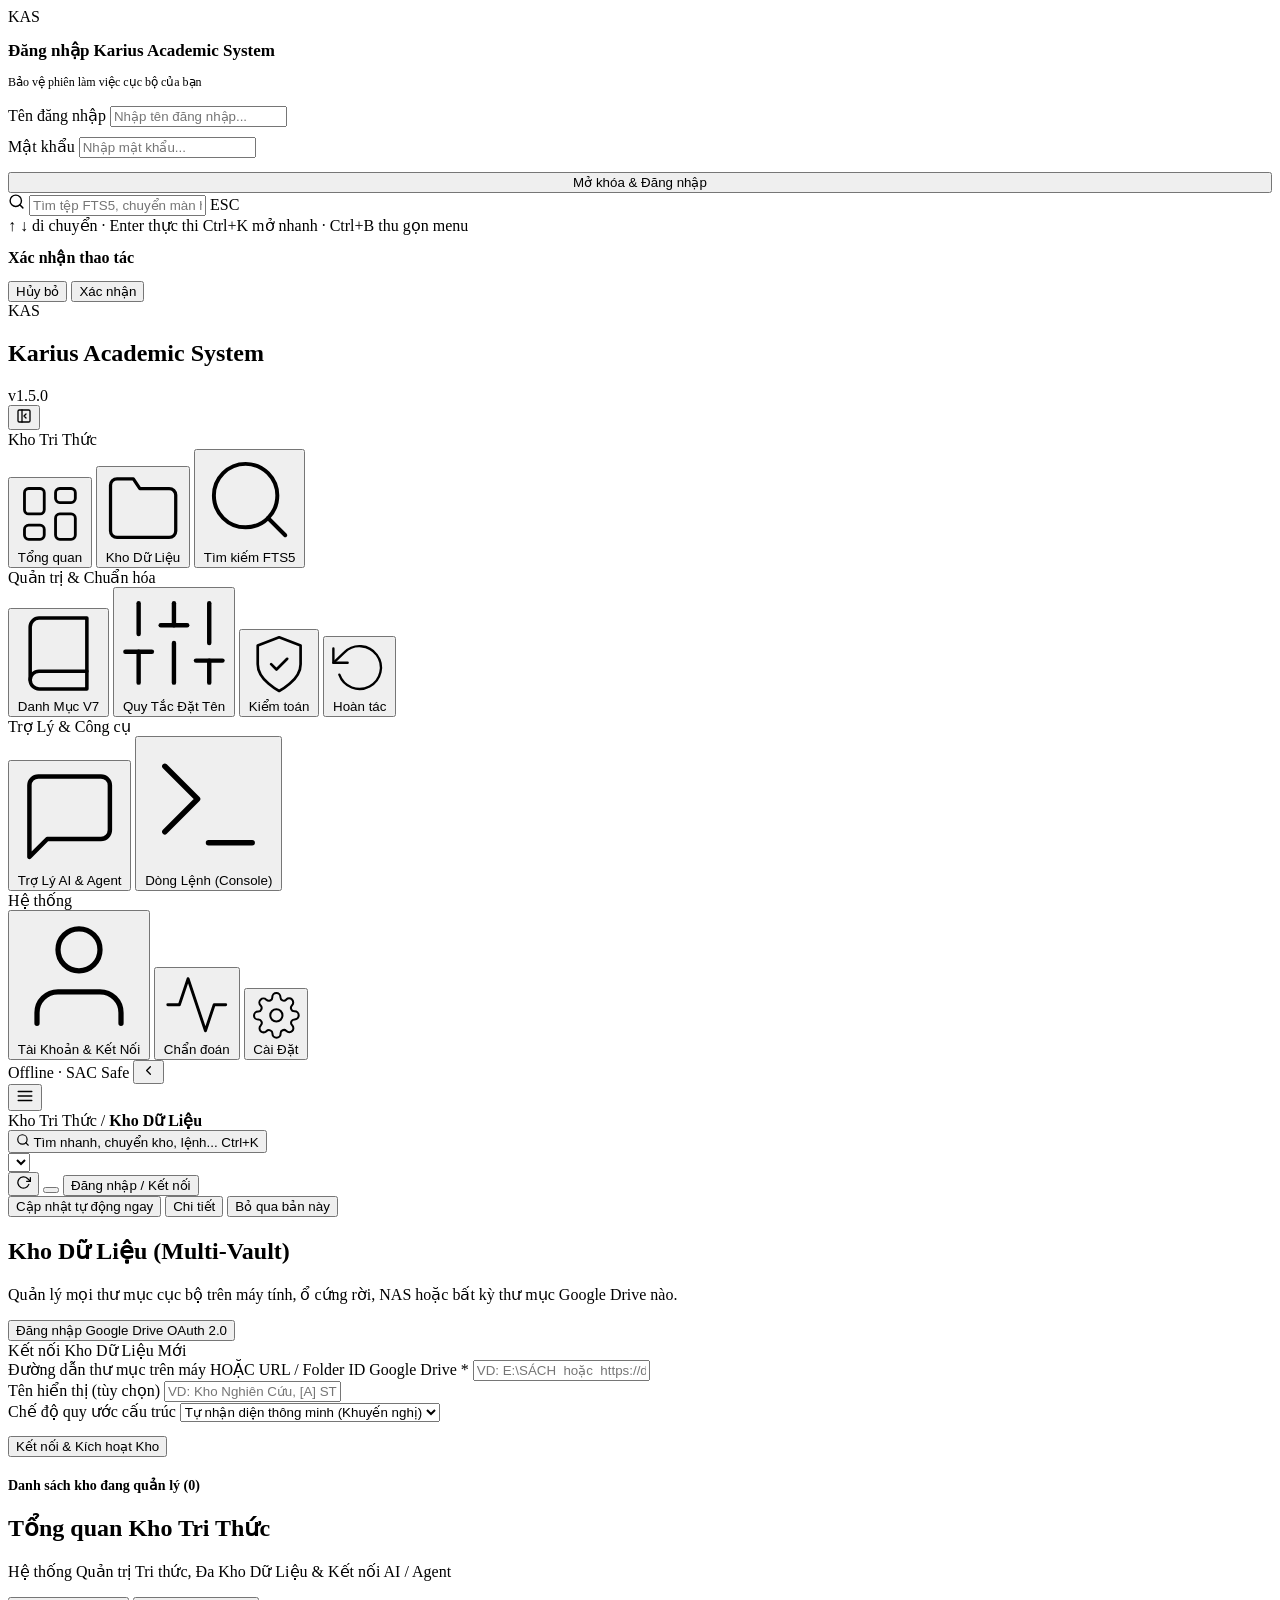
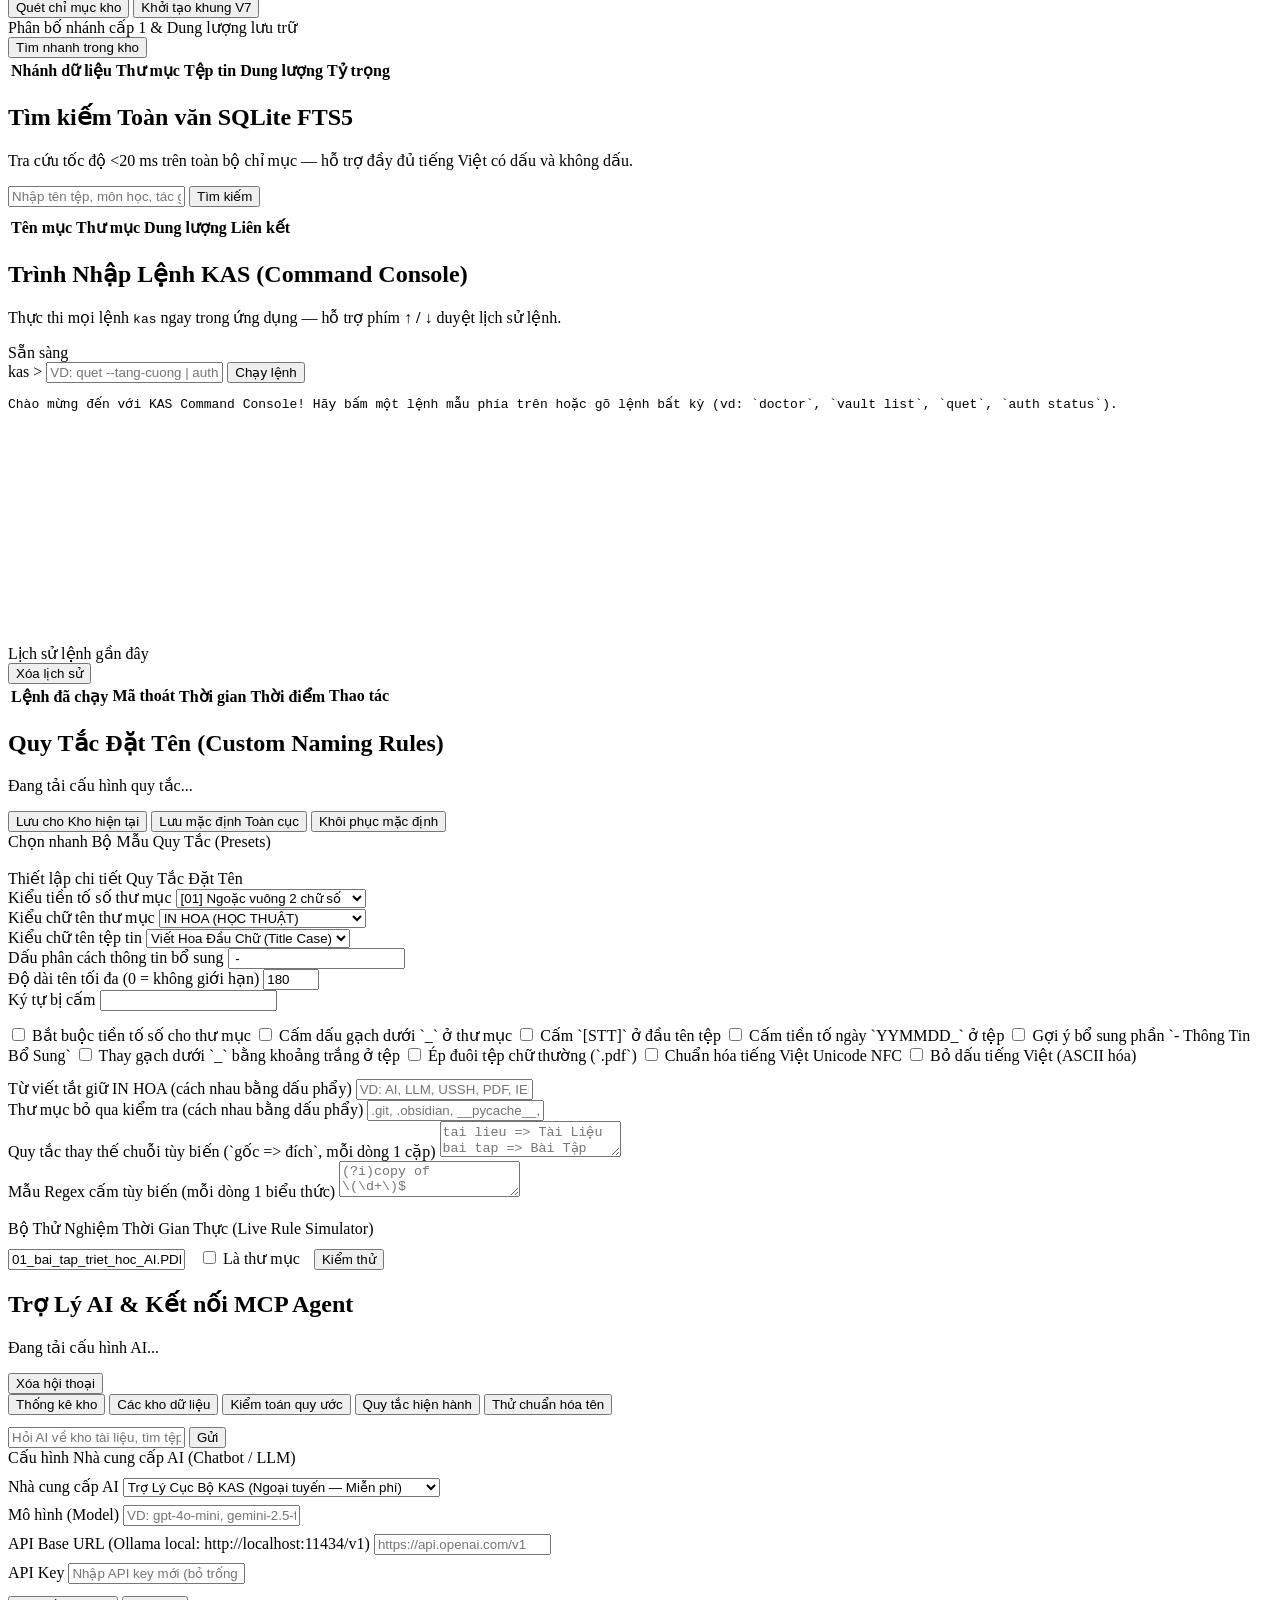
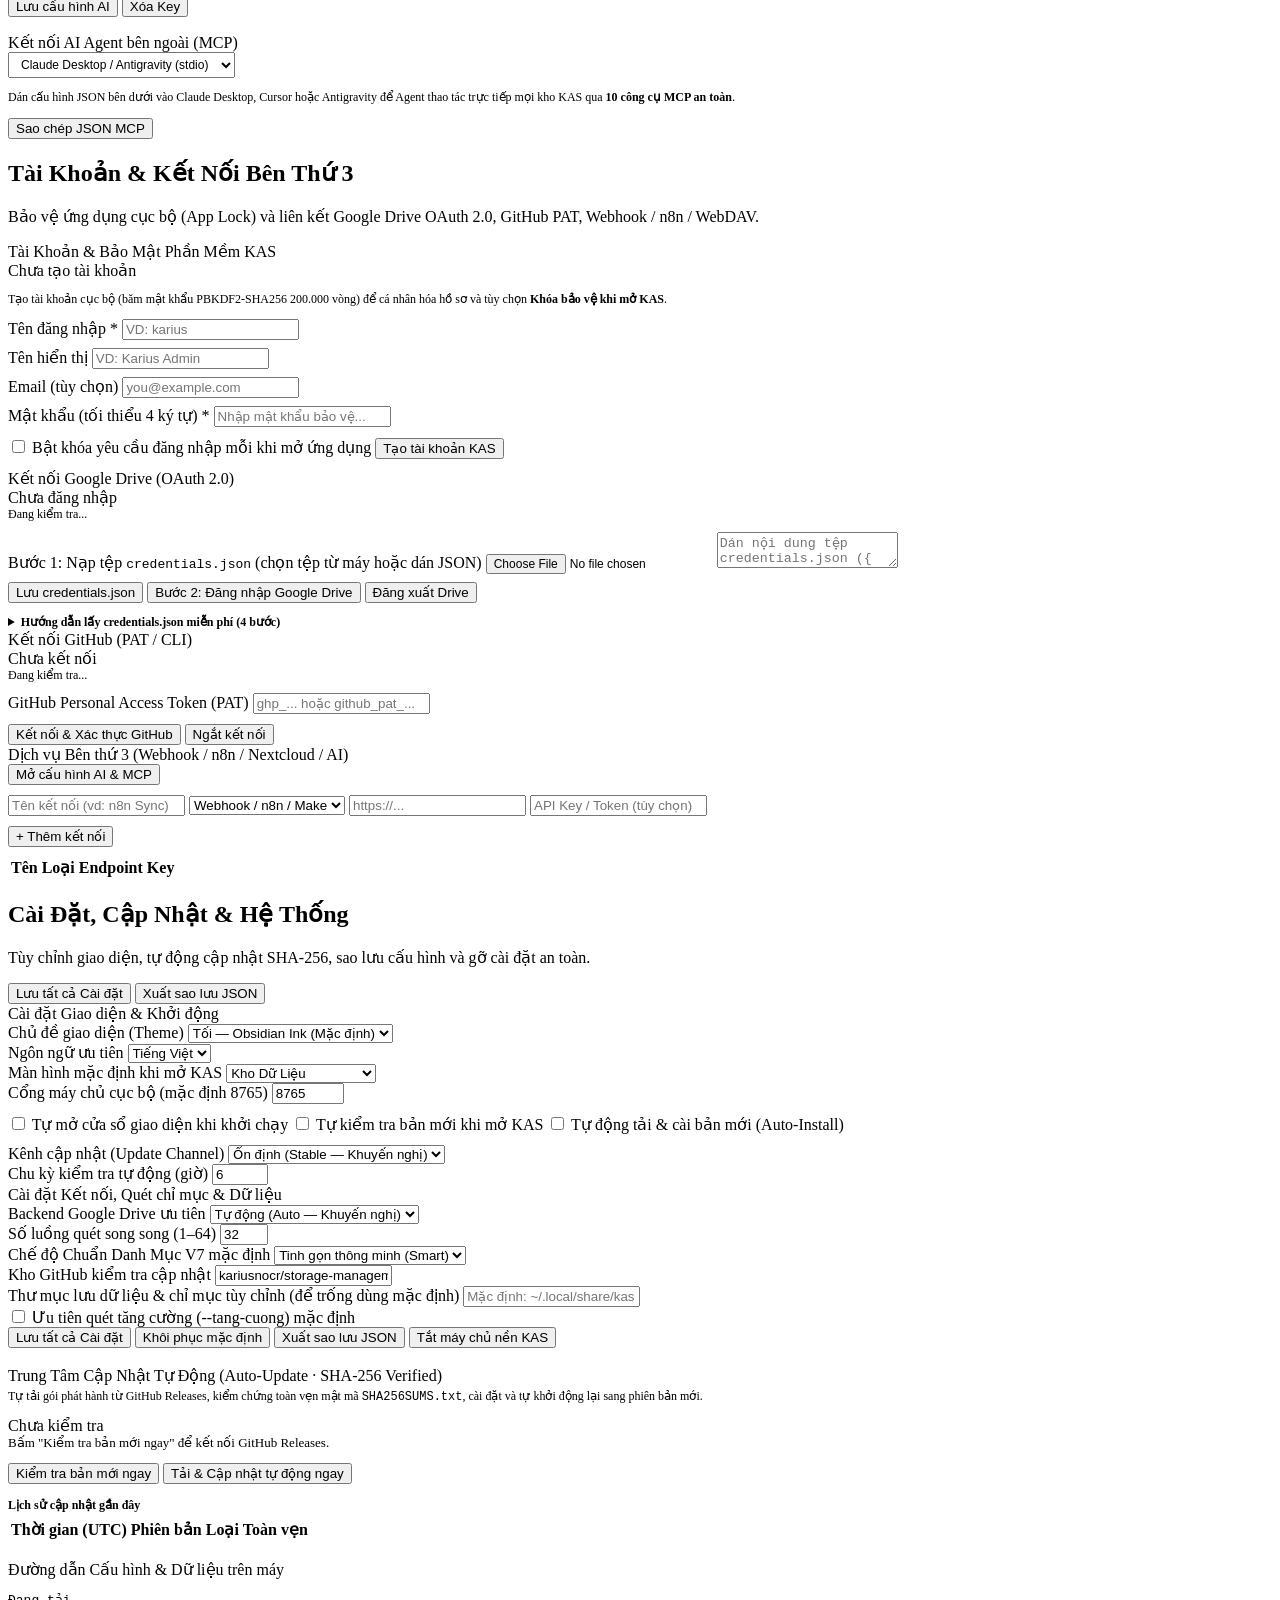
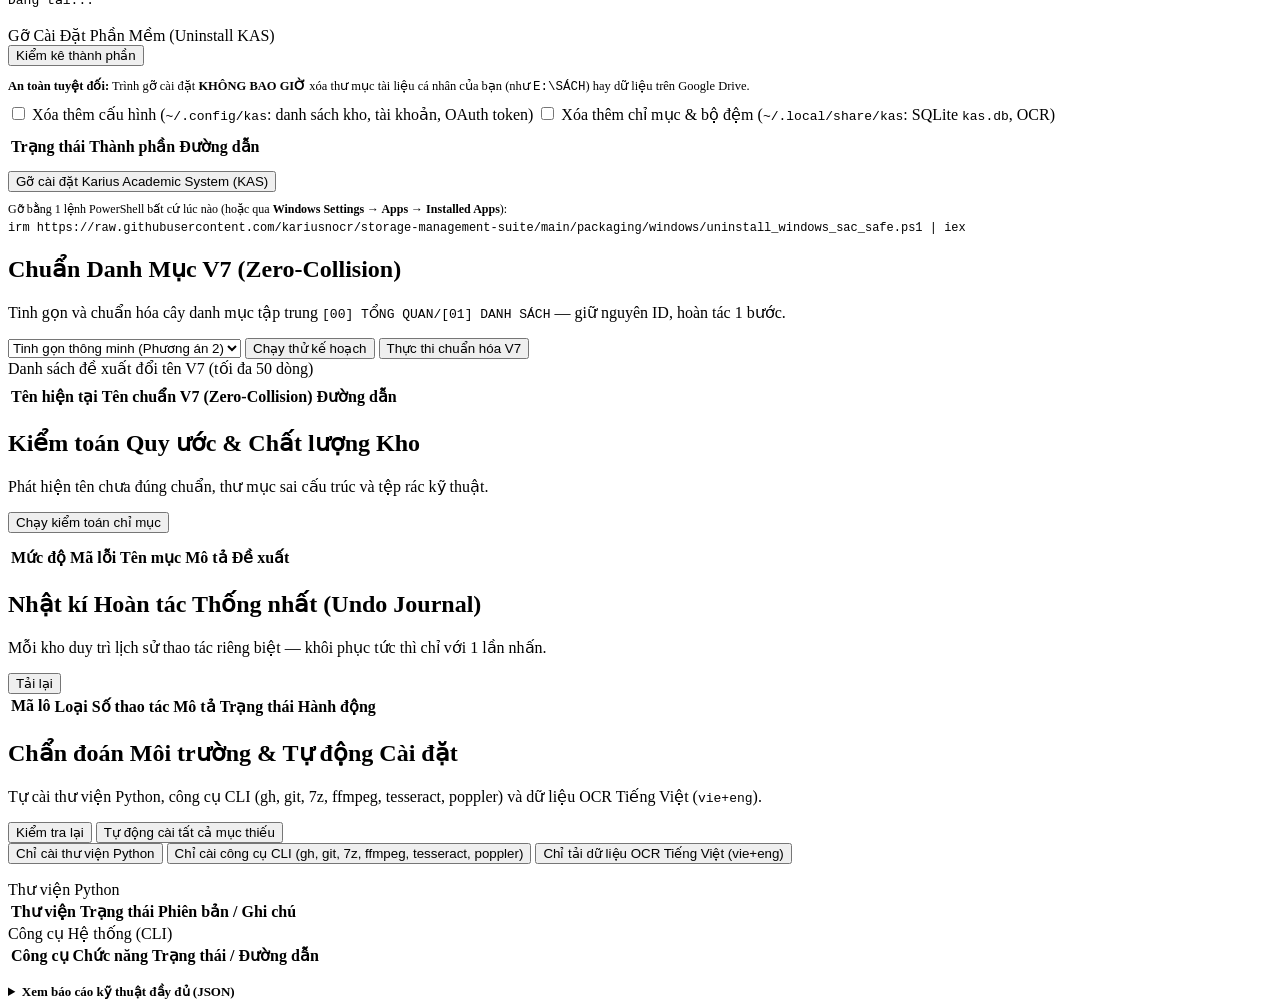
==== commit 15352e3c: "feat(ui): redesign KAS v1.5.0 Desktop Workspace Shell, Command Palette & Design System" ====
--- a/src/karius_academic_system/web/static/index.html
+++ b/src/karius_academic_system/web/static/index.html
@@ -3,2117 +3,1013 @@
 <head>
   <meta charset="UTF-8" />
   <meta name="viewport" content="width=device-width, initial-scale=1.0" />
-  <title>Karius Academic System (KAS) v1.1.0</title>
-  <style>
-    :root {
-      --bg: #0b1120;
-      --surface: #111827;
-      --surface-2: #1e293b;
-      --border: #263348;
-      --text: #f1f5f9;
-      --muted: #94a3b8;
-      --accent: #38bdf8;
-      --accent-2: #6366f1;
-      --ok: #22c55e;
-      --warn: #f59e0b;
-      --err: #ef4444;
-      --radius: 12px;
-    }
-    [data-theme="light"] {
-      --bg: #f8fafc;
-      --surface: #ffffff;
-      --surface-2: #f1f5f9;
-      --border: #e2e8f0;
-      --text: #0f172a;
-      --muted: #64748b;
-      --accent: #0284c7;
-      --accent-2: #4f46e5;
-    }
-    * { box-sizing: border-box; margin: 0; padding: 0; }
-    body {
-      font-family: -apple-system, BlinkMacSystemFont, "Segoe UI", Roboto, "DejaVu Sans", sans-serif;
-      background: var(--bg);
-      color: var(--text);
-      line-height: 1.5;
-      min-height: 100vh;
-    }
-    header {
-      display: flex;
-      justify-content: space-between;
-      align-items: center;
-      gap: 14px;
-      padding: 13px 26px;
-      background: var(--surface);
-      border-bottom: 1px solid var(--border);
-      position: sticky;
-      top: 0;
-      z-index: 20;
-      flex-wrap: wrap;
-    }
-    .brand { display: flex; align-items: center; gap: 12px; }
-    .brand-badge {
-      background: linear-gradient(135deg, var(--accent), var(--accent-2));
-      color: #fff;
-      font-weight: 800;
-      padding: 7px 12px;
-      border-radius: 10px;
-      font-size: 14px;
-      letter-spacing: 0.06em;
-    }
-    .brand h1 { font-size: 17px; font-weight: 700; }
-    .brand span { font-size: 12px; color: var(--muted); }
-    .header-actions { display: flex; gap: 8px; align-items: center; flex-wrap: wrap; }
-    .vault-switcher {
-      display: flex;
-      align-items: center;
-      gap: 8px;
-      background: var(--surface-2);
-      border: 1px solid var(--border);
-      padding: 4px 10px;
-      border-radius: 10px;
-    }
-    .vault-switcher label { font-size: 12px; color: var(--muted); font-weight: 600; }
-    .vault-switcher select {
-      background: transparent;
-      border: none;
-      color: var(--text);
-      font-weight: 600;
-      font-size: 13px;
-      padding: 4px 6px;
-      outline: none;
-      min-width: 180px;
-    }
-    nav {
-      display: flex;
-      gap: 6px;
-      padding: 10px 26px;
-      background: var(--surface);
-      border-bottom: 1px solid var(--border);
-      flex-wrap: wrap;
-    }
-    .tab-btn {
-      background: transparent;
-      border: 1px solid transparent;
-      color: var(--muted);
-      padding: 8px 13px;
-      border-radius: 8px;
-      cursor: pointer;
-      font-size: 13px;
-      font-weight: 600;
-    }
-    .tab-btn:hover { background: var(--surface-2); color: var(--text); }
-    .tab-btn.active { background: var(--surface-2); color: var(--accent); border-color: var(--border); }
-    main { max-width: 1380px; margin: 0 auto; padding: 22px 26px 64px; }
-    .section { display: none; }
-    .section.active { display: block; }
-    .kpi-grid {
-      display: grid;
-      grid-template-columns: repeat(auto-fit, minmax(200px, 1fr));
-      gap: 14px;
-      margin-bottom: 22px;
-    }
-    .vault-grid, .preset-grid, .two-col {
-      display: grid;
-      grid-template-columns: repeat(auto-fit, minmax(300px, 1fr));
-      gap: 16px;
-      margin-bottom: 20px;
-    }
-    .card {
-      background: var(--surface);
-      border: 1px solid var(--border);
-      border-radius: var(--radius);
-      padding: 18px 20px;
-    }
-    .card.vault-active, .card.preset-active { border-color: var(--accent); box-shadow: 0 0 0 1px rgba(56,189,248,0.28); }
-    .card-title { font-size: 12px; color: var(--muted); text-transform: uppercase; letter-spacing: 0.04em; margin-bottom: 6px; font-weight: 700; }
-    .card-val { font-size: 26px; font-weight: 700; }
-    .card-sub { font-size: 12px; color: var(--muted); margin-top: 4px; }
-    .btn {
-      background: var(--accent);
-      color: #fff;
-      border: none;
-      padding: 8px 14px;
-      border-radius: 8px;
-      cursor: pointer;
-      font-size: 13px;
-      font-weight: 600;
-    }
-    .btn.secondary { background: var(--surface-2); color: var(--text); border: 1px solid var(--border); }
-    .btn.danger { background: var(--err); color: #fff; }
-    .btn.ok { background: var(--ok); color: #fff; }
-    .btn.sm { padding: 5px 10px; font-size: 12px; }
-    .btn:disabled { opacity: 0.5; cursor: not-allowed; }
-    .form-grid { display: grid; grid-template-columns: repeat(auto-fit, minmax(220px, 1fr)); gap: 12px; margin-top: 12px; }
-    .form-field { display: flex; flex-direction: column; gap: 6px; }
-    .form-field label { font-size: 12px; color: var(--muted); font-weight: 600; }
-    .toggle-row { display: flex; align-items: center; gap: 8px; padding: 8px 10px; background: var(--surface-2); border: 1px solid var(--border); border-radius: 8px; font-size: 13px; cursor: pointer; }
-    .toggle-row input { accent-color: var(--accent); width: 16px; height: 16px; }
-    .search-bar { display: flex; gap: 10px; margin-bottom: 14px; }
-    input[type="text"], input[type="password"], input[type="number"], input[type="email"], select, textarea {
-      background: var(--surface-2);
-      border: 1px solid var(--border);
-      color: var(--text);
-      padding: 9px 12px;
-      border-radius: 8px;
-      font-size: 13px;
-      font-family: inherit;
-    }
-    textarea { resize: vertical; min-height: 76px; }
-    .search-bar input[type="text"] { flex: 1; }
-    table { width: 100%; border-collapse: collapse; font-size: 13px; margin-top: 10px; }
-    th, td { padding: 9px 12px; text-align: left; border-bottom: 1px solid var(--border); }
-    th { color: var(--muted); font-weight: 600; font-size: 12px; text-transform: uppercase; }
-    .pill { display: inline-block; padding: 2px 9px; border-radius: 999px; font-size: 11px; font-weight: 600; }
-    .pill.ok { background: rgba(34,197,94,.16); color: var(--ok); }
-    .pill.warn { background: rgba(245,158,11,.16); color: var(--warn); }
-    .pill.err { background: rgba(239,68,68,.16); color: var(--err); }
-    .pill.info { background: rgba(56,189,248,.16); color: var(--accent); }
-    a { color: var(--accent); text-decoration: none; }
-    a:hover { text-decoration: underline; }
-    pre.console {
-      background: #020617;
-      color: #cbd5e1;
-      padding: 14px;
-      border-radius: 8px;
-      font-size: 12px;
-      max-height: 360px;
-      overflow: auto;
-      white-space: pre-wrap;
-      margin-top: 10px;
-      border: 1px solid var(--border);
-      font-family: ui-monospace, SFMono-Regular, Menlo, Consolas, monospace;
-    }
-    .row-actions { display: flex; gap: 8px; flex-wrap: wrap; align-items: center; }
-    .mono { font-family: ui-monospace, SFMono-Regular, Menlo, Consolas, monospace; font-size: 12px; word-break: break-all; }
-    .empty-banner {
-      border: 1px dashed var(--accent);
-      background: rgba(56,189,248,.07);
-      border-radius: var(--radius);
-      padding: 18px 20px;
-      margin-bottom: 18px;
-    }
-    .chip { background: var(--surface-2); border: 1px solid var(--border); color: var(--text); padding: 5px 10px; border-radius: 999px; font-size: 12px; cursor: pointer; }
-    .chip:hover { border-color: var(--accent); color: var(--accent); }
-    /* Chat AI layout */
-    .ai-layout { display: grid; grid-template-columns: minmax(0, 1.55fr) minmax(300px, 1fr); gap: 18px; align-items: start; }
-    @media (max-width: 960px) { .ai-layout { grid-template-columns: 1fr; } }
-    .chat-box {
-      background: var(--surface-2);
-      border: 1px solid var(--border);
-      border-radius: 10px;
-      height: 430px;
-      overflow-y: auto;
-      padding: 14px;
-      display: flex;
-      flex-direction: column;
-      gap: 12px;
-      margin-bottom: 12px;
-    }
-    .chat-msg { max-width: 88%; padding: 10px 14px; border-radius: 12px; font-size: 13px; white-space: pre-wrap; word-break: break-word; }
-    .chat-msg.user { align-self: flex-end; background: var(--accent-2); color: #fff; }
-    .chat-msg.bot { align-self: flex-start; background: var(--surface); border: 1px solid var(--border); }
-    .chat-tools { display: flex; flex-wrap: wrap; gap: 6px; margin-bottom: 6px; }
-    /* Command Console */
-    .cmd-prompt-bar {
-      display: flex;
-      align-items: center;
-      gap: 8px;
-      background: #020617;
-      border: 1px solid var(--border);
-      border-radius: 10px;
-      padding: 6px 10px;
-    }
-    .cmd-prefix { color: var(--accent); font-family: ui-monospace, Menlo, Consolas, monospace; font-weight: 700; font-size: 14px; }
-    .cmd-prompt-bar input {
-      flex: 1;
-      background: transparent;
-      border: none;
-      color: #f8fafc;
-      font-family: ui-monospace, Menlo, Consolas, monospace;
-      font-size: 14px;
-      outline: none;
-      padding: 6px 4px;
-    }
-    /* Lock / Login Overlay */
-    .lock-overlay {
-      position: fixed;
-      inset: 0;
-      background: rgba(2, 6, 23, 0.92);
-      backdrop-filter: blur(8px);
-      z-index: 999;
-      display: none;
-      align-items: center;
-      justify-content: center;
-      padding: 20px;
-    }
-    .lock-overlay.open { display: flex; }
-    .lock-card {
-      width: 100%;
-      max-width: 420px;
-      background: var(--surface);
-      border: 1px solid var(--border);
-      border-radius: 16px;
-      padding: 28px;
-      box-shadow: 0 24px 60px rgba(0, 0, 0, 0.55);
-    }
-  </style>
+  <meta name="description" content="Karius Academic System (KAS) — Hệ thống quản trị tri thức học thuật, đa kho dữ liệu cục bộ & Google Drive, chuẩn hóa Danh Mục V7 và Trợ Lý AI / MCP." />
+  <title>Karius Academic System (KAS) v1.5.0</title>
+  <link rel="stylesheet" href="/static/styles.css?v=1.5.0" />
+  <script defer src="/static/app.js?v=1.5.0"></script>
 </head>
 <body>
   <!-- MÀN HÌNH KHÓA / ĐĂNG NHẬP KAS -->
-  <div id="lockOverlay" class="lock-overlay">
-    <div class="lock-card">
-      <div class="row-actions" style="margin-bottom:14px;">
-        <div class="brand-badge">KAS</div>
+  <div id="lockOverlay" class="overlay" role="dialog" aria-modal="true" aria-label="Đăng nhập Karius Academic System">
+    <div class="modal-card">
+      <div class="row-actions" style="margin-bottom:16px;">
+        <div class="brand-mark">KAS</div>
         <div>
-          <h2 style="font-size:18px;">Đăng nhập Karius Academic System</h2>
+          <h2 style="font-size:17px; font-weight:700;">Đăng nhập Karius Academic System</h2>
           <div style="font-size:12px; color:var(--muted);">Bảo vệ phiên làm việc cục bộ của bạn</div>
         </div>
       </div>
       <div class="form-field" style="margin-bottom:10px;">
-        <label>Tên đăng nhập</label>
-        <input type="text" id="lockUser" placeholder="Nhập tên đăng nhập..." />
+        <label for="lockUser">Tên đăng nhập</label>
+        <input type="text" id="lockUser" placeholder="Nhập tên đăng nhập..." autocomplete="username" />
       </div>
       <div class="form-field" style="margin-bottom:14px;">
-        <label>Mật khẩu</label>
-        <input type="password" id="lockPass" placeholder="Nhập mật khẩu..." onkeydown="if(event.key==='Enter') submitLockLogin()" />
+        <label for="lockPass">Mật khẩu</label>
+        <input type="password" id="lockPass" placeholder="Nhập mật khẩu..." autocomplete="current-password" onkeydown="if(event.key==='Enter') submitLockLogin()" />
       </div>
       <div id="lockErr" style="font-size:12px; color:var(--err); margin-bottom:10px;"></div>
       <button class="btn" style="width:100%;" onclick="submitLockLogin()">Mở khóa &amp; Đăng nhập</button>
     </div>
   </div>
 
-  <header>
-    <div class="brand">
-      <div class="brand-badge">KAS</div>
-      <div>
-        <h1>Karius Academic System <span id="verTag" style="font-weight:500;">v1.1.0</span></h1>
-        <span id="rootSubtitle">Hệ thống Quản trị Tri thức, Đa Kho Dữ Liệu &amp; Kết nối AI / Agent</span>
+  <!-- BẢNG LỆNH TOÀN CỤC (COMMAND PALETTE — CTRL+K) -->
+  <div id="paletteOverlay" class="overlay palette-overlay" role="dialog" aria-modal="true" aria-label="Bảng lệnh nhanh KAS">
+    <div class="palette-card">
+      <div class="palette-input-row">
+        <svg width="17" height="17" viewBox="0 0 24 24" fill="none" stroke="currentColor" stroke-width="2" stroke-linecap="round" stroke-linejoin="round" style="color:var(--muted); flex-shrink:0;"><circle cx="11" cy="11" r="8"/><line x1="21" y1="21" x2="16.65" y2="16.65"/></svg>
+        <input type="text" id="paletteInput" placeholder="Tìm tệp FTS5, chuyển màn hình, đổi kho hoặc gõ lệnh kas..." oninput="onPaletteInput(this.value)" onkeydown="onPaletteKey(event)" />
+        <span class="kbd">ESC</span>
+      </div>
+      <div id="paletteList" class="palette-list"></div>
+      <div class="palette-foot">
+        <span>↑ ↓ di chuyển · Enter thực thi</span>
+        <span>Ctrl+K mở nhanh · Ctrl+B thu gọn menu</span>
       </div>
     </div>
-    <div class="header-actions">
-      <div class="vault-switcher">
-        <label for="vaultSelect">Kho:</label>
-        <select id="vaultSelect" onchange="switchVault(this.value)"></select>
+  </div>
+
+  <!-- HỘP THOẠI XÁC NHẬN TÙY BIẾN (THAY THẾ CONFIRM / PROMPT) -->
+  <div id="confirmOverlay" class="overlay" role="dialog" aria-modal="true" aria-labelledby="confirmTitle">
+    <div class="modal-card">
+      <h2 id="confirmTitle" style="font-size:16px; font-weight:700; margin-bottom:8px;">Xác nhận thao tác</h2>
+      <p id="confirmMessage" style="font-size:13px; color:var(--text-2); line-height:1.55; margin-bottom:14px;"></p>
+      <div id="confirmTypedWrap" class="form-field" style="display:none; margin-bottom:14px;">
+        <label id="confirmTypedLabel" for="confirmTypedInput">Nhập mã xác nhận</label>
+        <input type="text" id="confirmTypedInput" autocomplete="off" />
       </div>
-      <button class="btn secondary sm" onclick="openConsolePrompt()" title="Phím tắt Ctrl+K">&gt;_ Lệnh (Ctrl+K)</button>
-      <button class="btn secondary sm" id="headerAccountBtn" onclick="openTab('account')">Đăng nhập / Kết nối</button>
-      <button class="btn secondary sm" onclick="openTab('settings')">Cài đặt</button>
-      <button class="btn secondary sm" onclick="toggleTheme()">Sáng / Tối</button>
-      <button class="btn sm" onclick="refreshAll()">Làm mới</button>
+      <div class="row-actions" style="justify-content:flex-end;">
+        <button type="button" class="btn secondary" id="confirmCancelBtn">Hủy bỏ</button>
+        <button type="button" class="btn" id="confirmOkBtn">Xác nhận</button>
+      </div>
     </div>
-  </header>
-
-  <nav>
-    <button class="tab-btn active" data-tab="vaults">Kho Dữ Liệu</button>
-    <button class="tab-btn" data-tab="overview">Tổng quan</button>
-    <button class="tab-btn" data-tab="search">Tìm kiếm FTS5</button>
-    <button class="tab-btn" data-tab="console">Dòng Lệnh (Console)</button>
-    <button class="tab-btn" data-tab="rules">Quy Tắc Đặt Tên</button>
-    <button class="tab-btn" data-tab="ai">Trợ Lý AI &amp; Agent</button>
-    <button class="tab-btn" data-tab="account">Tài Khoản &amp; Kết Nối</button>
-    <button class="tab-btn" data-tab="settings">Cài Đặt</button>
-    <button class="tab-btn" data-tab="catalog">Danh Mục V7</button>
-    <button class="tab-btn" data-tab="audit">Kiểm toán</button>
-    <button class="tab-btn" data-tab="undo">Hoàn tác</button>
-    <button class="tab-btn" data-tab="doctor">Chẩn đoán</button>
-  </nav>
-
-  <main>
-    <!-- TAB: KHO DỮ LIỆU (MULTI-VAULT) -->
-    <section id="tab-vaults" class="section active">
-      <div id="noVaultBanner" class="empty-banner" style="display:none;">
-        <h3 style="margin-bottom:6px;">Chào mừng đến với Karius Academic System (KAS)</h3>
-        <p style="font-size:13px; color:var(--muted);">
-          KAS có thể quản lý <strong>mọi kho dữ liệu</strong> — từ thư mục cục bộ trên máy tính / ổ cứng rời / OneDrive / NAS đến bất kỳ thư mục Google Drive nào. Hãy kết nối kho đầu tiên của bạn bên dưới!
-        </p>
+  </div>
+
+  <!-- NGĂN THÔNG BÁO TOAST -->
+  <div id="toastStack" class="toast-stack" aria-live="polite"></div>
+
+  <!-- KHUNG LÀM VIỆC DESKTOP WORKSPACE -->
+  <div id="appShell" class="app-shell">
+    <div class="sidebar-backdrop" onclick="closeMobileNav()"></div>
+
+    <!-- THANH ĐIỀU HƯỚNG TRÁI (COLLAPSIBLE SIDEBAR) -->
+    <aside class="sidebar" aria-label="Điều hướng chính">
+      <div class="sidebar-head">
+        <div class="brand-link" onclick="openTab('overview')" title="Karius Academic System (KAS)">
+          <div class="brand-mark">KAS</div>
+          <div class="brand-text">
+            <h1 class="brand-title">Karius Academic System</h1>
+            <span class="brand-ver" id="verTag">v1.5.0</span>
+          </div>
+        </div>
+        <button type="button" class="icon-btn sidebar-collapse-btn" onclick="toggleSidebar()" title="Thu gọn thanh bên (Ctrl+B)" aria-label="Thu gọn thanh bên">
+          <svg width="16" height="16" viewBox="0 0 24 24" fill="none" stroke="currentColor" stroke-width="2" stroke-linecap="round" stroke-linejoin="round"><rect x="3" y="3" width="18" height="18" rx="2"/><line x1="9" y1="3" x2="9" y2="21"/><polyline points="15 9 12 12 15 15"/></svg>
+        </button>
       </div>
 
-      <div class="card" style="margin-bottom:20px;">
-        <div class="card-title">Kết nối Kho Dữ Liệu Mới (Cục bộ hoặc Google Drive bất kỳ)</div>
-        <div class="form-grid">
-          <div class="form-field" style="grid-column: span 2;">
-            <label>Đường dẫn thư mục trên máy HOẶC URL / Folder ID Google Drive *</label>
-            <input type="text" id="vSource" placeholder="VD: E:\SÁCH  hoặc  https://drive.google.com/drive/folders/194HC3C2..." />
-          </div>
-          <div class="form-field">
-            <label>Tên hiển thị (tùy chọn)</label>
-            <input type="text" id="vName" placeholder="VD: Kho Nghiên Cứu, [A] STORAGE..." />
-          </div>
-          <div class="form-field">
-            <label>Chế độ quy ước cấu trúc</label>
-            <select id="vMode">
-              <option value="auto">Tự nhận diện thông minh (Khuyến nghị)</option>
-              <option value="academic_v7">Chuẩn Học thuật KAS (V6 / V7)</option>
-              <option value="general">Kho thư mục thông thường (General)</option>
-            </select>
-          </div>
+      <nav class="sidebar-nav">
+        <div class="nav-group">
+          <div class="nav-group-label">Kho Tri Thức</div>
+          <button type="button" class="tab-btn" data-tab="overview" title="Tổng quan">
+            <svg viewBox="0 0 24 24" fill="none" stroke="currentColor" stroke-linecap="round" stroke-linejoin="round"><rect x="3" y="3" width="7" height="9" rx="1.5"/><rect x="14" y="3" width="7" height="5" rx="1.5"/><rect x="14" y="12" width="7" height="9" rx="1.5"/><rect x="3" y="16" width="7" height="5" rx="1.5"/></svg>
+            <span class="nav-label">Tổng quan</span>
+          </button>
+          <button type="button" class="tab-btn active" data-tab="vaults" title="Kho Dữ Liệu">
+            <svg viewBox="0 0 24 24" fill="none" stroke="currentColor" stroke-linecap="round" stroke-linejoin="round"><path d="M22 19a2 2 0 0 1-2 2H4a2 2 0 0 1-2-2V5a2 2 0 0 1 2-2h5l2 3h9a2 2 0 0 1 2 2z"/></svg>
+            <span class="nav-label">Kho Dữ Liệu</span>
+          </button>
+          <button type="button" class="tab-btn" data-tab="search" title="Tìm kiếm FTS5">
+            <svg viewBox="0 0 24 24" fill="none" stroke="currentColor" stroke-linecap="round" stroke-linejoin="round"><circle cx="11" cy="11" r="8"/><line x1="21" y1="21" x2="16.65" y2="16.65"/></svg>
+            <span class="nav-label">Tìm kiếm FTS5</span>
+          </button>
         </div>
-        <div class="row-actions" style="margin-top:14px;">
-          <button class="btn" onclick="addVault()">Kết nối &amp; Kích hoạt Kho</button>
-          <button class="btn secondary" onclick="openTab('account')">Đăng nhập Google Drive OAuth 2.0</button>
-          <span id="vaultFormMsg" style="font-size:13px; color:var(--muted);"></span>
+
+        <div class="nav-group">
+          <div class="nav-group-label">Quản trị &amp; Chuẩn hóa</div>
+          <button type="button" class="tab-btn" data-tab="catalog" title="Danh Mục V7">
+            <svg viewBox="0 0 24 24" fill="none" stroke="currentColor" stroke-linecap="round" stroke-linejoin="round"><path d="M4 19.5A2.5 2.5 0 0 1 6.5 17H20"/><path d="M6.5 2H20v20H6.5A2.5 2.5 0 0 1 4 19.5v-15A2.5 2.5 0 0 1 6.5 2z"/></svg>
+            <span class="nav-label">Danh Mục V7</span>
+          </button>
+          <button type="button" class="tab-btn" data-tab="rules" title="Quy Tắc Đặt Tên">
+            <svg viewBox="0 0 24 24" fill="none" stroke="currentColor" stroke-linecap="round" stroke-linejoin="round"><line x1="4" y1="21" x2="4" y2="14"/><line x1="4" y1="10" x2="4" y2="3"/><line x1="12" y1="21" x2="12" y2="12"/><line x1="12" y1="8" x2="12" y2="3"/><line x1="20" y1="21" x2="20" y2="16"/><line x1="20" y1="12" x2="20" y2="3"/><line x1="1" y1="14" x2="7" y2="14"/><line x1="9" y1="8" x2="15" y2="8"/><line x1="17" y1="16" x2="23" y2="16"/></svg>
+            <span class="nav-label">Quy Tắc Đặt Tên</span>
+          </button>
+          <button type="button" class="tab-btn" data-tab="audit" title="Kiểm toán">
+            <svg viewBox="0 0 24 24" fill="none" stroke="currentColor" stroke-linecap="round" stroke-linejoin="round"><path d="M12 22s8-4 8-10V5l-8-3-8 3v7c0 6 8 10 8 10z"/><polyline points="9 12 11 14 15 10"/></svg>
+            <span class="nav-label">Kiểm toán</span>
+          </button>
+          <button type="button" class="tab-btn" data-tab="undo" title="Hoàn tác">
+            <svg viewBox="0 0 24 24" fill="none" stroke="currentColor" stroke-linecap="round" stroke-linejoin="round"><polyline points="1 4 1 10 7 10"/><path d="M3.51 15a9 9 0 1 0 2.13-9.36L1 10"/></svg>
+            <span class="nav-label">Hoàn tác</span>
+          </button>
         </div>
+
+        <div class="nav-group">
+          <div class="nav-group-label">Trợ Lý &amp; Công cụ</div>
+          <button type="button" class="tab-btn" data-tab="ai" title="Trợ Lý AI &amp; Agent">
+            <svg viewBox="0 0 24 24" fill="none" stroke="currentColor" stroke-linecap="round" stroke-linejoin="round"><path d="M21 15a2 2 0 0 1-2 2H7l-4 4V5a2 2 0 0 1 2-2h14a2 2 0 0 1 2 2z"/></svg>
+            <span class="nav-label">Trợ Lý AI &amp; Agent</span>
+          </button>
+          <button type="button" class="tab-btn" data-tab="console" title="Dòng Lệnh (Console)">
+            <svg viewBox="0 0 24 24" fill="none" stroke="currentColor" stroke-linecap="round" stroke-linejoin="round"><polyline points="4 17 10 11 4 5"/><line x1="12" y1="19" x2="20" y2="19"/></svg>
+            <span class="nav-label">Dòng Lệnh (Console)</span>
+          </button>
+        </div>
+
+        <div class="nav-group">
+          <div class="nav-group-label">Hệ thống</div>
+          <button type="button" class="tab-btn" data-tab="account" title="Tài Khoản &amp; Kết Nối">
+            <svg viewBox="0 0 24 24" fill="none" stroke="currentColor" stroke-linecap="round" stroke-linejoin="round"><path d="M20 21v-2a4 4 0 0 0-4-4H8a4 4 0 0 0-4 4v2"/><circle cx="12" cy="7" r="4"/></svg>
+            <span class="nav-label">Tài Khoản &amp; Kết Nối</span>
+          </button>
+          <button type="button" class="tab-btn" data-tab="doctor" title="Chẩn đoán &amp; Tự cài">
+            <svg viewBox="0 0 24 24" fill="none" stroke="currentColor" stroke-linecap="round" stroke-linejoin="round"><polyline points="22 12 18 12 15 21 9 3 6 12 2 12"/></svg>
+            <span class="nav-label">Chẩn đoán</span>
+          </button>
+          <button type="button" class="tab-btn" data-tab="settings" title="Cài Đặt &amp; Cập Nhật">
+            <svg viewBox="0 0 24 24" fill="none" stroke="currentColor" stroke-linecap="round" stroke-linejoin="round"><circle cx="12" cy="12" r="3"/><path d="M19.4 15a1.65 1.65 0 0 0 .33 1.82l.06.06a2 2 0 1 1-2.83 2.83l-.06-.06a1.65 1.65 0 0 0-1.82-.33 1.65 1.65 0 0 0-1 1.51V21a2 2 0 1 1-4 0v-.09A1.65 1.65 0 0 0 9 19.4a1.65 1.65 0 0 0-1.82.33l-.06.06a2 2 0 1 1-2.83-2.83l.06-.06a1.65 1.65 0 0 0 .33-1.82 1.65 1.65 0 0 0-1.51-1H3a2 2 0 1 1 0-4h.09A1.65 1.65 0 0 0 4.6 9a1.65 1.65 0 0 0-.33-1.82l-.06-.06a2 2 0 1 1 2.83-2.83l.06.06a1.65 1.65 0 0 0 1.82.33H9a1.65 1.65 0 0 0 1-1.51V3a2 2 0 1 1 4 0v.09a1.65 1.65 0 0 0 1 1.51 1.65 1.65 0 0 0 1.82-.33l.06-.06a2 2 0 1 1 2.83 2.83l-.06.06a1.65 1.65 0 0 0-.33 1.82V9a1.65 1.65 0 0 0 1.51 1H21a2 2 0 1 1 0 4h-.09a1.65 1.65 0 0 0-1.51 1z"/></svg>
+            <span class="nav-label">Cài Đặt</span>
+          </button>
+        </div>
+      </nav>
+
+      <div class="sidebar-foot">
+        <span class="sidebar-foot-meta">Offline · SAC Safe</span>
+        <button type="button" class="icon-btn" onclick="toggleSidebar()" title="Thu gọn / Mở rộng menu (Ctrl+B)" aria-label="Thu gọn hoặc mở rộng menu">
+          <svg class="sidebar-toggle-icon" width="15" height="15" viewBox="0 0 24 24" fill="none" stroke="currentColor" stroke-width="2" stroke-linecap="round" stroke-linejoin="round"><polyline points="15 18 9 12 15 6"/></svg>
+        </button>
       </div>
-
-      <h3 style="margin-bottom:12px; font-size:15px;">Danh sách kho đang quản lý (<span id="vaultCount">0</span>)</h3>
-      <div class="vault-grid" id="vaultCards"></div>
-      <div class="card" id="vaultTaskBox" style="display:none;">
-        <div class="card-title">Nhật kí tác vụ kho đang chạy</div>
-        <pre class="console" id="vaultTaskOut">Đang xử lý...</pre>
-      </div>
-    </section>
-
-    <!-- TAB: TỔNG QUAN -->
-    <section id="tab-overview" class="section">
-      <div class="kpi-grid" id="kpiGrid"></div>
-      <div class="card" style="margin-bottom:20px;">
-        <div class="row-actions" style="justify-content:space-between; margin-bottom:10px;">
-          <div class="card-title" style="margin:0;">Phân bố nhánh cấp 1 của kho đang chọn</div>
+    </aside>
+
+    <!-- KHÔNG GIAN LÀM VIỆC CHÍNH -->
+    <div class="workspace">
+      <header class="topbar">
+        <div class="topbar-left">
+          <button type="button" class="icon-btn mobile-menu-btn" onclick="toggleMobileNav()" aria-label="Mở menu điều hướng">
+            <svg width="18" height="18" viewBox="0 0 24 24" fill="none" stroke="currentColor" stroke-width="2" stroke-linecap="round" stroke-linejoin="round"><line x1="3" y1="12" x2="21" y2="12"/><line x1="3" y1="6" x2="21" y2="6"/><line x1="3" y1="18" x2="21" y2="18"/></svg>
+          </button>
+          <div class="breadcrumb">
+            <span id="crumbGroup">Kho Tri Thức</span>
+            <span class="breadcrumb-sep">/</span>
+            <strong id="crumbTitle">Kho Dữ Liệu</strong>
+          </div>
+        </div>
+
+        <button type="button" class="palette-trigger" onclick="openCommandPalette()" title="Mở Bảng Lệnh &amp; Tìm kiếm toàn cục (Ctrl+K)">
+          <span class="palette-trigger-left">
+            <svg width="14" height="14" viewBox="0 0 24 24" fill="none" stroke="currentColor" stroke-width="2" stroke-linecap="round" stroke-linejoin="round"><circle cx="11" cy="11" r="8"/><line x1="21" y1="21" x2="16.65" y2="16.65"/></svg>
+            <span class="palette-trigger-text">Tìm nhanh, chuyển kho, lệnh...</span>
+          </span>
+          <span class="kbd">Ctrl+K</span>
+        </button>
+
+        <div class="topbar-right">
+          <div class="vault-switcher" title="Chọn kho dữ liệu đang làm việc">
+            <span id="vaultDot" class="vault-dot"></span>
+            <select id="vaultSelect" aria-label="Kho dữ liệu đang chọn" onchange="switchVault(this.value)"></select>
+          </div>
+          <button type="button" class="icon-btn" onclick="refreshAll()" title="Làm mới dữ liệu" aria-label="Làm mới dữ liệu">
+            <svg width="15" height="15" viewBox="0 0 24 24" fill="none" stroke="currentColor" stroke-width="2" stroke-linecap="round" stroke-linejoin="round"><polyline points="23 4 23 10 17 10"/><path d="M20.49 15a9 9 0 1 1-2.12-9.36L23 10"/></svg>
+          </button>
+          <button type="button" class="icon-btn" id="themeToggleBtn" onclick="toggleTheme()" title="Đổi giao diện Sáng / Tối" aria-label="Đổi giao diện Sáng hoặc Tối"></button>
+          <button type="button" class="account-pill" id="headerAccountBtn" onclick="openTab('account')">Đăng nhập / Kết nối</button>
+        </div>
+      </header>
+
+      <main class="content">
+        <!-- BANNER THÔNG BÁO CẬP NHẬT -->
+        <div id="updateBanner" class="update-banner">
+          <div id="updateBannerText" style="font-size:13px;"></div>
           <div class="row-actions">
-            <button class="btn secondary sm" onclick="runBackgroundTask('quet', [], 'overviewConsole')">Quét chỉ mục kho</button>
-            <button class="btn secondary sm" onclick="initVaultStructure()">Khởi tạo khung V7</button>
+            <button class="btn sm" onclick="triggerAutoUpdate(false)">Cập nhật tự động ngay</button>
+            <button class="btn secondary sm" onclick="openTab('settings')">Chi tiết</button>
+            <button class="btn secondary sm" onclick="skipLatestUpdate()">Bỏ qua bản này</button>
           </div>
         </div>
-        <table>
-          <thead><tr><th>Nhánh dữ liệu</th><th>Thư mục</th><th>Tệp tin</th><th>Dung lượng</th></tr></thead>
-          <tbody id="branchTable"></tbody>
-        </table>
-        <pre class="console" id="overviewConsole" style="display:none;"></pre>
-      </div>
-    </section>
-
-    <!-- TAB: TÌM KIẾM FTS5 -->
-    <section id="tab-search" class="section">
-      <div class="card">
-        <div class="card-title">Tìm kiếm toàn văn SQLite FTS5 (&lt;20 ms — hỗ trợ có dấu &amp; không dấu)</div>
-        <div class="search-bar">
-          <input type="text" id="searchInput" placeholder="Nhập tên tệp, môn học, tác giả (vd: triet hoc, ielts, kinh te)..." onkeydown="if(event.key==='Enter') runSearch()" />
-          <button class="btn" onclick="runSearch()">Tìm kiếm</button>
-        </div>
-        <div id="searchMeta" style="font-size:12px; color:var(--muted); margin-bottom:8px;"></div>
-        <table>
-          <thead><tr><th>Tên mục</th><th>Thư mục</th><th>Dung lượng</th><th>Liên kết</th></tr></thead>
-          <tbody id="searchBody"></tbody>
-        </table>
-      </div>
-    </section>
-
-    <!-- TAB: DÒNG LỆNH TÍCH HỢP (CONSOLE) -->
-    <section id="tab-console" class="section">
-      <div class="card" style="margin-bottom:18px;">
-        <div class="row-actions" style="justify-content:space-between; margin-bottom:10px;">
-          <div>
-            <div class="card-title" style="margin:0;">Trình Nhập Lệnh KAS Tích Hợp (Command Console)</div>
-            <div style="font-size:12px; color:var(--muted);">Nhập trực tiếp mọi lệnh <code>kas</code> ngay trong phần mềm (không cần mở PowerShell). Hỗ trợ phím <strong>↑ / ↓</strong> duyệt lịch sử lệnh và <strong>Ctrl+K</strong> mở nhanh.</div>
-          </div>
-          <span id="consoleStatusBadge" class="pill info">Sẵn sàng</span>
-        </div>
-
-        <div class="cmd-prompt-bar">
-          <span class="cmd-prefix">kas &gt;</span>
-          <input type="text" id="consoleInput" placeholder="VD: quet --tang-cuong | auth status | vault list | rules test &quot;01_bai_tap.PDF&quot; | db search &quot;triet&quot;" onkeydown="onConsoleKey(event)" />
-          <button class="btn sm" id="consoleRunBtn" onclick="runConsoleCmd()">Chạy lệnh</button>
-        </div>
-
-        <div class="row-actions" id="consoleQuickChips" style="margin-top:12px;"></div>
-        <pre class="console" id="consoleOutput" style="min-height:220px;">Chào mừng đến với KAS Command Console! Hãy bấm một lệnh mẫu phía trên hoặc gõ lệnh bất kỳ (vd: `doctor`, `vault list`, `quet`, `auth status`).</pre>
-      </div>
-
-      <div class="card">
-        <div class="row-actions" style="justify-content:space-between; margin-bottom:8px;">
-          <div class="card-title" style="margin:0;">Lịch sử lệnh gần đây</div>
-          <button class="btn secondary sm" onclick="clearConsoleHistory()">Xóa lịch sử</button>
-        </div>
-        <table>
-          <thead><tr><th>Lệnh đã chạy</th><th>Mã thoát</th><th>Thời gian</th><th>Thời điểm</th><th>Thao tác</th></tr></thead>
-          <tbody id="consoleHistoryBody"></tbody>
-        </table>
-      </div>
-    </section>
-
-    <!-- TAB: TÙY CHỈNH QUY TẮC ĐẶT TÊN -->
-    <section id="tab-rules" class="section">
-      <div class="card" style="margin-bottom:18px;">
-        <div class="row-actions" style="justify-content:space-between; margin-bottom:10px;">
-          <div>
-            <div class="card-title">Chọn nhanh Bộ Mẫu Quy Tắc (Presets)</div>
-            <div id="rulesSourceMeta" style="font-size:12px; color:var(--muted);">Đang tải...</div>
-          </div>
-          <div class="row-actions">
-            <button class="btn" onclick="saveNamingRules('vault')">Lưu cho Kho hiện tại</button>
-            <button class="btn secondary" onclick="saveNamingRules('global')">Lưu mặc định Toàn cục</button>
-            <button class="btn secondary" onclick="resetNamingRules('vault')">Khôi phục mặc định</button>
-          </div>
-        </div>
-        <div class="preset-grid" id="presetCards"></div>
-      </div>
-
-      <div class="card" style="margin-bottom:18px;">
-        <div class="card-title">Thiết lập chi tiết Quy Tắc Đặt Tên</div>
-        <div class="form-grid">
-          <div class="form-field">
-            <label>Kiểu tiền tố số thư mục</label>
-            <select id="rFolderIndexStyle" onchange="livePreviewRule()">
-              <option value="bracket_2">[01] Ngoặc vuông 2 chữ số</option>
-              <option value="bracket_3">[001] Ngoặc vuông 3 chữ số</option>
-              <option value="dot_2">01. Số + dấu chấm</option>
-              <option value="dash_2">01 - Số + gạch ngang</option>
-              <option value="none">Không dùng tiền tố số</option>
-            </select>
-          </div>
-          <div class="form-field">
-            <label>Kiểu chữ tên thư mục</label>
-            <select id="rFolderCase" onchange="livePreviewRule()">
-              <option value="upper">IN HOA (HỌC THUẬT)</option>
-              <option value="title">Viết Hoa Đầu Chữ (Học Thuật)</option>
-              <option value="lower">chữ thường (học thuật)</option>
-              <option value="snake">snake_case (hoc_thuat)</option>
-              <option value="kebab">kebab-case (hoc-thuat)</option>
-              <option value="preserve">Giữ nguyên</option>
-            </select>
-          </div>
-          <div class="form-field">
-            <label>Kiểu chữ tên tệp tin</label>
-            <select id="rFileCase" onchange="livePreviewRule()">
-              <option value="title">Viết Hoa Đầu Chữ (Title Case)</option>
-              <option value="sentence">Viết hoa đầu câu</option>
-              <option value="lower">chữ thường</option>
-              <option value="upper">IN HOA</option>
-              <option value="snake">snake_case</option>
-              <option value="kebab">kebab-case</option>
-              <option value="preserve">Giữ nguyên</option>
-            </select>
-          </div>
-          <div class="form-field">
-            <label>Dấu phân cách thông tin bổ sung</label>
-            <input type="text" id="rFileSep" value=" - " oninput="livePreviewRule()" />
-          </div>
-          <div class="form-field">
-            <label>Độ dài tên tối đa (0 = không giới hạn)</label>
-            <input type="number" id="rMaxLen" value="180" min="0" max="500" oninput="livePreviewRule()" />
-          </div>
-          <div class="form-field">
-            <label>Ký tự bị cấm</label>
-            <input type="text" id="rForbiddenChars" oninput="livePreviewRule()" />
-          </div>
-        </div>
-
-        <div class="form-grid" style="margin-top:14px;">
-          <label class="toggle-row"><input type="checkbox" id="rFolderReqIdx" onchange="livePreviewRule()" /> Bắt buộc tiền tố số cho thư mục</label>
-          <label class="toggle-row"><input type="checkbox" id="rFolderNoUnder" onchange="livePreviewRule()" /> Cấm dấu gạch dưới `_` ở thư mục</label>
-          <label class="toggle-row"><input type="checkbox" id="rFileNoIdx" onchange="livePreviewRule()" /> Cấm `[STT]` ở đầu tên tệp</label>
-          <label class="toggle-row"><input type="checkbox" id="rFileNoDate" onchange="livePreviewRule()" /> Cấm tiền tố ngày `YYMMDD_` ở tệp</label>
-          <label class="toggle-row"><input type="checkbox" id="rFileReqExtra" onchange="livePreviewRule()" /> Gợi ý bổ sung phần `- Thông Tin Bổ Sung`</label>
-          <label class="toggle-row"><input type="checkbox" id="rFileNoUnder" onchange="livePreviewRule()" /> Thay gạch dưới `_` bằng khoảng trắng ở tệp</label>
-          <label class="toggle-row"><input type="checkbox" id="rLowerExt" onchange="livePreviewRule()" /> Ép đuôi tệp chữ thường (`.pdf`)</label>
-          <label class="toggle-row"><input type="checkbox" id="rUnicodeNfc" onchange="livePreviewRule()" /> Chuẩn hóa tiếng Việt Unicode NFC</label>
-          <label class="toggle-row"><input type="checkbox" id="rStripAccents" onchange="livePreviewRule()" /> Bỏ dấu tiếng Việt (ASCII hóa)</label>
-        </div>
-
-        <div class="form-grid" style="margin-top:14px;">
-          <div class="form-field">
-            <label>Từ viết tắt giữ IN HOA (cách nhau bằng dấu phẩy)</label>
-            <input type="text" id="rAcronyms" placeholder="VD: AI, LLM, USSH, PDF, IELTS" oninput="livePreviewRule()" />
-          </div>
-          <div class="form-field">
-            <label>Thư mục bỏ qua kiểm tra (cách nhau bằng dấu phẩy)</label>
-            <input type="text" id="rIgnored" placeholder=".git, .obsidian, __pycache__, node_modules" />
-          </div>
-          <div class="form-field">
-            <label>Quy tắc thay thế chuỗi tùy biến (`gốc => đích`, mỗi dòng 1 cặp)</label>
-            <textarea id="rReplacements" placeholder="tai lieu => Tài Liệu&#10;bai tap => Bài Tập" oninput="livePreviewRule()"></textarea>
-          </div>
-          <div class="form-field">
-            <label>Mẫu Regex cấm tùy biến (mỗi dòng 1 biểu thức)</label>
-            <textarea id="rRegexBlacklist" placeholder="(?i)copy of&#10;\(\d+\)$" oninput="livePreviewRule()"></textarea>
-          </div>
-        </div>
-        <div id="rulesSaveMsg" style="font-size:13px; color:var(--ok); margin-top:10px;"></div>
-      </div>
-
-      <div class="card">
-        <div class="card-title">Bộ Thử Nghiệm Thời Gian Thực (Live Rule Simulator)</div>
-        <div class="search-bar" style="margin-top:8px;">
-          <input type="text" id="ruleTestInput" value="01_bai_tap_triet_hoc_AI.PDF" placeholder="Gõ bất kỳ tên tệp hoặc thư mục nào để kiểm thử ngay..." oninput="livePreviewRule()" />
-          <label class="toggle-row" style="padding:6px 10px;"><input type="checkbox" id="ruleTestIsFolder" onchange="livePreviewRule()" /> Là thư mục</label>
-          <button class="btn secondary" onclick="livePreviewRule()">Kiểm thử</button>
-        </div>
-        <div id="rulePreviewBox" style="font-size:13px;"></div>
-      </div>
-    </section>
-
-    <!-- TAB: TRỢ LÝ AI & AGENT (MCP) -->
-    <section id="tab-ai" class="section">
-      <div class="ai-layout">
-        <div class="card">
-          <div class="row-actions" style="justify-content:space-between; margin-bottom:10px;">
-            <div>
-              <div class="card-title" style="margin:0;">Trợ Lý Chatbot AI &amp; Agent KAS</div>
-              <div id="aiActiveBadge" style="font-size:12px; color:var(--muted);">Đang tải...</div>
+
+        <!-- TAB 1: KHO DỮ LIỆU (MULTI-VAULT) -->
+        <section id="tab-vaults" class="section active">
+          <div class="page-header">
+            <div>
+              <h2 class="page-title">Kho Dữ Liệu (Multi-Vault)</h2>
+              <p class="page-sub">Quản lý mọi thư mục cục bộ trên máy tính, ổ cứng rời, NAS hoặc bất kỳ thư mục Google Drive nào.</p>
+            </div>
+            <div class="row-actions">
+              <button class="btn secondary sm" onclick="openTab('account')">Đăng nhập Google Drive OAuth 2.0</button>
+            </div>
+          </div>
+
+          <div id="noVaultBanner" class="empty-banner" style="display:none;">
+            <h3 style="margin-bottom:6px; font-size:15px;">Chào mừng đến với Karius Academic System (KAS)</h3>
+            <p style="font-size:13px; color:var(--text-2);">
+              KAS quản lý thống nhất <strong>mọi kho tri thức</strong> — từ thư mục cục bộ (<code>E:\SÁCH</code>, OneDrive, ổ rời) đến mọi thư mục Google Drive. Hãy kết nối kho đầu tiên của bạn bên dưới!
+            </p>
+          </div>
+
+          <div class="card" style="margin-bottom:20px;">
+            <div class="card-title">Kết nối Kho Dữ Liệu Mới</div>
+            <div class="form-grid">
+              <div class="form-field" style="grid-column: span 2;">
+                <label for="vSource">Đường dẫn thư mục trên máy HOẶC URL / Folder ID Google Drive *</label>
+                <input type="text" id="vSource" placeholder="VD: E:\SÁCH  hoặc  https://drive.google.com/drive/folders/194HC3C2..." />
+              </div>
+              <div class="form-field">
+                <label for="vName">Tên hiển thị (tùy chọn)</label>
+                <input type="text" id="vName" placeholder="VD: Kho Nghiên Cứu, [A] STORAGE..." />
+              </div>
+              <div class="form-field">
+                <label for="vMode">Chế độ quy ước cấu trúc</label>
+                <select id="vMode">
+                  <option value="auto">Tự nhận diện thông minh (Khuyến nghị)</option>
+                  <option value="academic_v7">Chuẩn Học thuật KAS (V6 / V7)</option>
+                  <option value="general">Kho thư mục thông thường (General)</option>
+                </select>
+              </div>
+            </div>
+            <div class="row-actions" style="margin-top:14px;">
+              <button class="btn" onclick="addVault()">Kết nối &amp; Kích hoạt Kho</button>
+              <span id="vaultFormMsg" style="font-size:12.5px; color:var(--muted);"></span>
+            </div>
+          </div>
+
+          <h3 style="margin-bottom:12px; font-size:14px; color:var(--text-2);">Danh sách kho đang quản lý (<span id="vaultCount">0</span>)</h3>
+          <div class="vault-grid" id="vaultCards"></div>
+          <div class="card" id="vaultTaskBox" style="display:none;">
+            <div class="card-title">Nhật kí tác vụ kho đang chạy</div>
+            <pre class="console" id="vaultTaskOut">Đang xử lý...</pre>
+          </div>
+        </section>
+
+        <!-- TAB 2: TỔNG QUAN -->
+        <section id="tab-overview" class="section">
+          <div class="page-header">
+            <div>
+              <h2 class="page-title">Tổng quan Kho Tri Thức</h2>
+              <p class="page-sub" id="rootSubtitle">Hệ thống Quản trị Tri thức, Đa Kho Dữ Liệu &amp; Kết nối AI / Agent</p>
+            </div>
+            <div class="row-actions">
+              <button class="btn sm" onclick="runBackgroundTask('quet', [], 'overviewConsole')">Quét chỉ mục kho</button>
+              <button class="btn secondary sm" onclick="initVaultStructure()">Khởi tạo khung V7</button>
+            </div>
+          </div>
+
+          <div class="kpi-grid" id="kpiGrid"></div>
+
+          <div class="card" style="margin-bottom:20px;">
+            <div class="card-head">
+              <div class="card-title">Phân bố nhánh cấp 1 &amp; Dung lượng lưu trữ</div>
+              <button class="btn secondary sm" onclick="openTab('search')">Tìm nhanh trong kho</button>
+            </div>
+            <div class="table-wrap">
+              <table>
+                <thead><tr><th>Nhánh dữ liệu</th><th>Thư mục</th><th>Tệp tin</th><th>Dung lượng</th><th>Tỷ trọng</th></tr></thead>
+                <tbody id="branchTable"></tbody>
+              </table>
+            </div>
+            <pre class="console" id="overviewConsole" style="display:none;"></pre>
+          </div>
+        </section>
+
+        <!-- TAB 3: TÌM KIẾM FTS5 -->
+        <section id="tab-search" class="section">
+          <div class="page-header">
+            <div>
+              <h2 class="page-title">Tìm kiếm Toàn văn SQLite FTS5</h2>
+              <p class="page-sub">Tra cứu tốc độ &lt;20 ms trên toàn bộ chỉ mục — hỗ trợ đầy đủ tiếng Việt có dấu và không dấu.</p>
+            </div>
+          </div>
+          <div class="card">
+            <div class="search-bar">
+              <input type="text" id="searchInput" placeholder="Nhập tên tệp, môn học, tác giả (vd: triet hoc, ielts, kinh te)..." onkeydown="if(event.key==='Enter') runSearch()" />
+              <button class="btn" onclick="runSearch()">Tìm kiếm</button>
+            </div>
+            <div id="searchMeta" style="font-size:12px; color:var(--muted); margin-bottom:8px;"></div>
+            <div class="table-wrap">
+              <table>
+                <thead><tr><th>Tên mục</th><th>Thư mục</th><th>Dung lượng</th><th>Liên kết</th></tr></thead>
+                <tbody id="searchBody"></tbody>
+              </table>
+            </div>
+          </div>
+        </section>
+
+        <!-- TAB 4: DÒNG LỆNH TÍCH HỢP (CONSOLE) -->
+        <section id="tab-console" class="section">
+          <div class="page-header">
+            <div>
+              <h2 class="page-title">Trình Nhập Lệnh KAS (Command Console)</h2>
+              <p class="page-sub">Thực thi mọi lệnh <code>kas</code> ngay trong ứng dụng — hỗ trợ phím <strong>↑ / ↓</strong> duyệt lịch sử lệnh.</p>
+            </div>
+            <span id="consoleStatusBadge" class="pill info">Sẵn sàng</span>
+          </div>
+
+          <div class="card" style="margin-bottom:18px;">
+            <div class="cmd-prompt-bar">
+              <span class="cmd-prefix">kas &gt;</span>
+              <input type="text" id="consoleInput" placeholder="VD: quet --tang-cuong | auth status | vault list | rules test &quot;01_bai_tap.PDF&quot; | db search &quot;triet&quot;" onkeydown="onConsoleKey(event)" />
+              <button class="btn sm" id="consoleRunBtn" onclick="runConsoleCmd()">Chạy lệnh</button>
+            </div>
+            <div class="row-actions" id="consoleQuickChips" style="margin-top:12px;"></div>
+            <pre class="console" id="consoleOutput" style="min-height:230px;">Chào mừng đến với KAS Command Console! Hãy bấm một lệnh mẫu phía trên hoặc gõ lệnh bất kỳ (vd: `doctor`, `vault list`, `quet`, `auth status`).</pre>
+          </div>
+
+          <div class="card">
+            <div class="card-head">
+              <div class="card-title">Lịch sử lệnh gần đây</div>
+              <button class="btn secondary sm" onclick="clearConsoleHistory()">Xóa lịch sử</button>
+            </div>
+            <div class="table-wrap">
+              <table>
+                <thead><tr><th>Lệnh đã chạy</th><th>Mã thoát</th><th>Thời gian</th><th>Thời điểm</th><th>Thao tác</th></tr></thead>
+                <tbody id="consoleHistoryBody"></tbody>
+              </table>
+            </div>
+          </div>
+        </section>
+
+        <!-- TAB 5: TÙY CHỈNH QUY TẮC ĐẶT TÊN -->
+        <section id="tab-rules" class="section">
+          <div class="page-header">
+            <div>
+              <h2 class="page-title">Quy Tắc Đặt Tên (Custom Naming Rules)</h2>
+              <p class="page-sub" id="rulesSourceMeta">Đang tải cấu hình quy tắc...</p>
+            </div>
+            <div class="row-actions">
+              <button class="btn sm" onclick="saveNamingRules('vault')">Lưu cho Kho hiện tại</button>
+              <button class="btn secondary sm" onclick="saveNamingRules('global')">Lưu mặc định Toàn cục</button>
+              <button class="btn secondary sm" onclick="resetNamingRules('vault')">Khôi phục mặc định</button>
+            </div>
+          </div>
+
+          <div class="card" style="margin-bottom:18px;">
+            <div class="card-title" style="margin-bottom:10px;">Chọn nhanh Bộ Mẫu Quy Tắc (Presets)</div>
+            <div class="preset-grid" id="presetCards" style="margin-bottom:0;"></div>
+          </div>
+
+          <div class="card" style="margin-bottom:18px;">
+            <div class="card-title">Thiết lập chi tiết Quy Tắc Đặt Tên</div>
+            <div class="form-grid">
+              <div class="form-field">
+                <label for="rFolderIndexStyle">Kiểu tiền tố số thư mục</label>
+                <select id="rFolderIndexStyle" onchange="livePreviewRule()">
+                  <option value="bracket_2">[01] Ngoặc vuông 2 chữ số</option>
+                  <option value="bracket_3">[001] Ngoặc vuông 3 chữ số</option>
+                  <option value="dot_2">01. Số + dấu chấm</option>
+                  <option value="dash_2">01 - Số + gạch ngang</option>
+                  <option value="none">Không dùng tiền tố số</option>
+                </select>
+              </div>
+              <div class="form-field">
+                <label for="rFolderCase">Kiểu chữ tên thư mục</label>
+                <select id="rFolderCase" onchange="livePreviewRule()">
+                  <option value="upper">IN HOA (HỌC THUẬT)</option>
+                  <option value="title">Viết Hoa Đầu Chữ (Học Thuật)</option>
+                  <option value="lower">chữ thường (học thuật)</option>
+                  <option value="snake">snake_case (hoc_thuat)</option>
+                  <option value="kebab">kebab-case (hoc-thuat)</option>
+                  <option value="preserve">Giữ nguyên</option>
+                </select>
+              </div>
+              <div class="form-field">
+                <label for="rFileCase">Kiểu chữ tên tệp tin</label>
+                <select id="rFileCase" onchange="livePreviewRule()">
+                  <option value="title">Viết Hoa Đầu Chữ (Title Case)</option>
+                  <option value="sentence">Viết hoa đầu câu</option>
+                  <option value="lower">chữ thường</option>
+                  <option value="upper">IN HOA</option>
+                  <option value="snake">snake_case</option>
+                  <option value="kebab">kebab-case</option>
+                  <option value="preserve">Giữ nguyên</option>
+                </select>
+              </div>
+              <div class="form-field">
+                <label for="rFileSep">Dấu phân cách thông tin bổ sung</label>
+                <input type="text" id="rFileSep" value=" - " oninput="livePreviewRule()" />
+              </div>
+              <div class="form-field">
+                <label for="rMaxLen">Độ dài tên tối đa (0 = không giới hạn)</label>
+                <input type="number" id="rMaxLen" value="180" min="0" max="500" oninput="livePreviewRule()" />
+              </div>
+              <div class="form-field">
+                <label for="rForbiddenChars">Ký tự bị cấm</label>
+                <input type="text" id="rForbiddenChars" oninput="livePreviewRule()" />
+              </div>
+            </div>
+
+            <div class="form-grid" style="margin-top:14px;">
+              <label class="toggle-row"><input type="checkbox" id="rFolderReqIdx" onchange="livePreviewRule()" /> Bắt buộc tiền tố số cho thư mục</label>
+              <label class="toggle-row"><input type="checkbox" id="rFolderNoUnder" onchange="livePreviewRule()" /> Cấm dấu gạch dưới `_` ở thư mục</label>
+              <label class="toggle-row"><input type="checkbox" id="rFileNoIdx" onchange="livePreviewRule()" /> Cấm `[STT]` ở đầu tên tệp</label>
+              <label class="toggle-row"><input type="checkbox" id="rFileNoDate" onchange="livePreviewRule()" /> Cấm tiền tố ngày `YYMMDD_` ở tệp</label>
+              <label class="toggle-row"><input type="checkbox" id="rFileReqExtra" onchange="livePreviewRule()" /> Gợi ý bổ sung phần `- Thông Tin Bổ Sung`</label>
+              <label class="toggle-row"><input type="checkbox" id="rFileNoUnder" onchange="livePreviewRule()" /> Thay gạch dưới `_` bằng khoảng trắng ở tệp</label>
+              <label class="toggle-row"><input type="checkbox" id="rLowerExt" onchange="livePreviewRule()" /> Ép đuôi tệp chữ thường (`.pdf`)</label>
+              <label class="toggle-row"><input type="checkbox" id="rUnicodeNfc" onchange="livePreviewRule()" /> Chuẩn hóa tiếng Việt Unicode NFC</label>
+              <label class="toggle-row"><input type="checkbox" id="rStripAccents" onchange="livePreviewRule()" /> Bỏ dấu tiếng Việt (ASCII hóa)</label>
+            </div>
+
+            <div class="form-grid" style="margin-top:14px;">
+              <div class="form-field">
+                <label for="rAcronyms">Từ viết tắt giữ IN HOA (cách nhau bằng dấu phẩy)</label>
+                <input type="text" id="rAcronyms" placeholder="VD: AI, LLM, USSH, PDF, IELTS" oninput="livePreviewRule()" />
+              </div>
+              <div class="form-field">
+                <label for="rIgnored">Thư mục bỏ qua kiểm tra (cách nhau bằng dấu phẩy)</label>
+                <input type="text" id="rIgnored" placeholder=".git, .obsidian, __pycache__, node_modules" />
+              </div>
+              <div class="form-field">
+                <label for="rReplacements">Quy tắc thay thế chuỗi tùy biến (`gốc => đích`, mỗi dòng 1 cặp)</label>
+                <textarea id="rReplacements" placeholder="tai lieu => Tài Liệu&#10;bai tap => Bài Tập" oninput="livePreviewRule()"></textarea>
+              </div>
+              <div class="form-field">
+                <label for="rRegexBlacklist">Mẫu Regex cấm tùy biến (mỗi dòng 1 biểu thức)</label>
+                <textarea id="rRegexBlacklist" placeholder="(?i)copy of&#10;\(\d+\)$" oninput="livePreviewRule()"></textarea>
+              </div>
+            </div>
+            <div id="rulesSaveMsg" style="font-size:12.5px; color:var(--ok); margin-top:10px;"></div>
+          </div>
+
+          <div class="card">
+            <div class="card-title">Bộ Thử Nghiệm Thời Gian Thực (Live Rule Simulator)</div>
+            <div class="search-bar" style="margin-top:10px;">
+              <input type="text" id="ruleTestInput" value="01_bai_tap_triet_hoc_AI.PDF" placeholder="Gõ bất kỳ tên tệp hoặc thư mục nào để kiểm thử ngay..." oninput="livePreviewRule()" />
+              <label class="toggle-row" style="padding:6px 10px;"><input type="checkbox" id="ruleTestIsFolder" onchange="livePreviewRule()" /> Là thư mục</label>
+              <button class="btn secondary" onclick="livePreviewRule()">Kiểm thử</button>
+            </div>
+            <div id="rulePreviewBox" style="font-size:13px;"></div>
+          </div>
+        </section>
+
+        <!-- TAB 6: TRỢ LÝ AI & AGENT (MCP) -->
+        <section id="tab-ai" class="section">
+          <div class="page-header">
+            <div>
+              <h2 class="page-title">Trợ Lý AI &amp; Kết nối MCP Agent</h2>
+              <p class="page-sub" id="aiActiveBadge">Đang tải cấu hình AI...</p>
             </div>
             <button class="btn secondary sm" onclick="clearChat()">Xóa hội thoại</button>
           </div>
 
-          <div class="row-actions" style="margin-bottom:10px;">
-            <span class="chip" onclick="quickAsk('Thống kê tổng quan kho hiện tại')">Thống kê kho</span>
-            <span class="chip" onclick="quickAsk('Liệt kê các kho dữ liệu đang kết nối')">Các kho dữ liệu</span>
-            <span class="chip" onclick="quickAsk('Kiểm tra lỗi đặt tên trong kho hiện tại')">Kiểm toán quy ước</span>
-            <span class="chip" onclick="quickAsk('Xem quy tắc đặt tên đang áp dụng')">Quy tắc hiện hành</span>
-            <span class="chip" onclick="quickAsk('Thử tên 01_bai_tap_cuoi_ky.PDF')">Thử chuẩn hóa tên</span>
-          </div>
-
-          <div class="chat-box" id="chatBox"></div>
-
-          <div class="search-bar" style="margin:0;">
-            <input type="text" id="chatInput" placeholder="Hỏi AI về kho tài liệu, tìm tệp, kiểm toán, hoặc quy tắc đặt tên..." onkeydown="if(event.key==='Enter') sendChat()" />
-            <button class="btn" id="chatSendBtn" onclick="sendChat()">Gửi</button>
-          </div>
-        </div>
-
-        <div style="display:flex; flex-direction:column; gap:16px;">
-          <div class="card">
-            <div class="card-title">Cấu hình Nhà cung cấp AI (Chatbot / LLM)</div>
-            <div class="form-field" style="margin-top:8px;">
-              <label>Nhà cung cấp AI</label>
-              <select id="aiProvider" onchange="onAiProviderChange()">
-                <option value="builtin_offline">Trợ Lý Cục Bộ KAS (Ngoại tuyến — Miễn phí)</option>
-                <option value="openai_compat">OpenAI / Ollama / LM Studio / OpenRouter / Groq</option>
-                <option value="gemini">Google Gemini API</option>
-                <option value="anthropic">Anthropic Claude API</option>
-              </select>
-            </div>
-            <div class="form-field" style="margin-top:8px;">
-              <label>Mô hình (Model)</label>
-              <input type="text" id="aiModel" placeholder="VD: gpt-4o-mini, gemini-2.5-flash, llama3.1..." />
-            </div>
-            <div class="form-field" style="margin-top:8px;">
-              <label>API Base URL (Ollama local: http://localhost:11434/v1)</label>
-              <input type="text" id="aiBaseUrl" placeholder="https://api.openai.com/v1" />
-            </div>
-            <div class="form-field" style="margin-top:8px;">
-              <label>API Key <span id="aiKeyStatus" style="font-weight:400;"></span></label>
-              <input type="password" id="aiApiKey" placeholder="Nhập API key mới (bỏ trống để giữ nguyên)" />
-            </div>
-            <div class="row-actions" style="margin-top:12px;">
-              <button class="btn sm" onclick="saveAiConfig(false)">Lưu cấu hình AI</button>
-              <button class="btn secondary sm" onclick="saveAiConfig(true)">Xóa Key</button>
-              <span id="aiCfgMsg" style="font-size:12px; color:var(--ok);"></span>
-            </div>
-          </div>
-
-          <div class="card">
+          <div class="ai-layout">
+            <div class="card">
+              <div class="row-actions" style="margin-bottom:12px;">
+                <button type="button" class="chip" onclick="quickAsk('Thống kê tổng quan kho hiện tại')">Thống kê kho</button>
+                <button type="button" class="chip" onclick="quickAsk('Liệt kê các kho dữ liệu đang kết nối')">Các kho dữ liệu</button>
+                <button type="button" class="chip" onclick="quickAsk('Kiểm tra lỗi đặt tên trong kho hiện tại')">Kiểm toán quy ước</button>
+                <button type="button" class="chip" onclick="quickAsk('Xem quy tắc đặt tên đang áp dụng')">Quy tắc hiện hành</button>
+                <button type="button" class="chip" onclick="quickAsk('Thử tên 01_bai_tap_cuoi_ky.PDF')">Thử chuẩn hóa tên</button>
+              </div>
+
+              <div class="chat-box" id="chatBox"></div>
+
+              <div class="search-bar" style="margin:0;">
+                <input type="text" id="chatInput" placeholder="Hỏi AI về kho tài liệu, tìm tệp, kiểm toán, hoặc quy tắc đặt tên..." onkeydown="if(event.key==='Enter') sendChat()" />
+                <button class="btn" id="chatSendBtn" onclick="sendChat()">Gửi</button>
+              </div>
+            </div>
+
+            <div style="display:flex; flex-direction:column; gap:16px;">
+              <div class="card">
+                <div class="card-title">Cấu hình Nhà cung cấp AI (Chatbot / LLM)</div>
+                <div class="form-field" style="margin-top:10px;">
+                  <label for="aiProvider">Nhà cung cấp AI</label>
+                  <select id="aiProvider" onchange="onAiProviderChange()">
+                    <option value="builtin_offline">Trợ Lý Cục Bộ KAS (Ngoại tuyến — Miễn phí)</option>
+                    <option value="openai_compat">OpenAI / Ollama / LM Studio / OpenRouter / Groq</option>
+                    <option value="gemini">Google Gemini API</option>
+                    <option value="anthropic">Anthropic Claude API</option>
+                  </select>
+                </div>
+                <div class="form-field" style="margin-top:8px;">
+                  <label for="aiModel">Mô hình (Model)</label>
+                  <input type="text" id="aiModel" placeholder="VD: gpt-4o-mini, gemini-2.5-flash, llama3.1..." />
+                </div>
+                <div class="form-field" style="margin-top:8px;">
+                  <label for="aiBaseUrl">API Base URL (Ollama local: http://localhost:11434/v1)</label>
+                  <input type="text" id="aiBaseUrl" placeholder="https://api.openai.com/v1" />
+                </div>
+                <div class="form-field" style="margin-top:8px;">
+                  <label for="aiApiKey">API Key <span id="aiKeyStatus" style="font-weight:400;"></span></label>
+                  <input type="password" id="aiApiKey" placeholder="Nhập API key mới (bỏ trống để giữ nguyên)" />
+                </div>
+                <div class="row-actions" style="margin-top:12px;">
+                  <button class="btn sm" onclick="saveAiConfig(false)">Lưu cấu hình AI</button>
+                  <button class="btn secondary sm" onclick="saveAiConfig(true)">Xóa Key</button>
+                  <span id="aiCfgMsg" style="font-size:12px; color:var(--ok);"></span>
+                </div>
+              </div>
+
+              <div class="card">
+                <div class="card-head">
+                  <div class="card-title">Kết nối AI Agent bên ngoài (MCP)</div>
+                  <select id="mcpClientSel" style="padding:4px 8px; font-size:12px;" onchange="renderMcpSnippet()">
+                    <option value="claude_desktop">Claude Desktop / Antigravity (stdio)</option>
+                    <option value="cursor_antigravity">Cursor / Windsurf (stdio)</option>
+                    <option value="http_client">HTTP MCP Endpoint (/api/mcp)</option>
+                  </select>
+                </div>
+                <p style="font-size:12px; color:var(--muted);">
+                  Dán cấu hình JSON bên dưới vào Claude Desktop, Cursor hoặc Antigravity để Agent thao tác trực tiếp mọi kho KAS qua <strong>10 công cụ MCP an toàn</strong>.
+                </p>
+                <pre class="console" id="mcpJsonBox" style="max-height:190px;"></pre>
+                <div class="row-actions" style="margin-top:8px;">
+                  <button class="btn secondary sm" onclick="copyMcpJson()">Sao chép JSON MCP</button>
+                  <span id="mcpCopyMsg" style="font-size:12px; color:var(--ok);"></span>
+                </div>
+              </div>
+            </div>
+          </div>
+        </section>
+
+        <!-- TAB 7: TÀI KHOẢN & KẾT NỐI BÊN THỨ 3 -->
+        <section id="tab-account" class="section">
+          <div class="page-header">
+            <div>
+              <h2 class="page-title">Tài Khoản &amp; Kết Nối Bên Thứ 3</h2>
+              <p class="page-sub">Bảo vệ ứng dụng cục bộ (App Lock) và liên kết Google Drive OAuth 2.0, GitHub PAT, Webhook / n8n / WebDAV.</p>
+            </div>
+          </div>
+
+          <div class="two-col">
+            <!-- CỘT 1: ĐĂNG NHẬP PHẦN MỀM KAS -->
+            <div class="card">
+              <div class="card-head">
+                <div class="card-title">Tài Khoản &amp; Bảo Mật Phần Mềm KAS</div>
+                <span id="accBadge" class="pill warn">Chưa tạo tài khoản</span>
+              </div>
+              <p style="font-size:12px; color:var(--muted); margin-bottom:12px;">
+                Tạo tài khoản cục bộ (băm mật khẩu PBKDF2-SHA256 200.000 vòng) để cá nhân hóa hồ sơ và tùy chọn <strong>Khóa bảo vệ khi mở KAS</strong>.
+              </p>
+
+              <div id="accRegisterBox">
+                <div class="form-field" style="margin-bottom:8px;">
+                  <label for="regUser">Tên đăng nhập *</label>
+                  <input type="text" id="regUser" placeholder="VD: karius" />
+                </div>
+                <div class="form-field" style="margin-bottom:8px;">
+                  <label for="regName">Tên hiển thị</label>
+                  <input type="text" id="regName" placeholder="VD: Karius Admin" />
+                </div>
+                <div class="form-field" style="margin-bottom:8px;">
+                  <label for="regEmail">Email (tùy chọn)</label>
+                  <input type="email" id="regEmail" placeholder="you@example.com" />
+                </div>
+                <div class="form-field" style="margin-bottom:10px;">
+                  <label for="regPass">Mật khẩu (tối thiểu 4 ký tự) *</label>
+                  <input type="password" id="regPass" placeholder="Nhập mật khẩu bảo vệ..." />
+                </div>
+                <label class="toggle-row" style="margin-bottom:12px;">
+                  <input type="checkbox" id="regReqLogin" /> Bật khóa yêu cầu đăng nhập mỗi khi mở ứng dụng
+                </label>
+                <button class="btn" onclick="registerAccount()">Tạo tài khoản KAS</button>
+              </div>
+
+              <div id="accProfileBox" style="display:none;">
+                <div class="form-field" style="margin-bottom:8px;">
+                  <label for="profUser">Tên đăng nhập</label>
+                  <input type="text" id="profUser" disabled />
+                </div>
+                <div class="form-field" style="margin-bottom:8px;">
+                  <label for="profName">Tên hiển thị</label>
+                  <input type="text" id="profName" />
+                </div>
+                <div class="form-field" style="margin-bottom:8px;">
+                  <label for="profEmail">Email</label>
+                  <input type="email" id="profEmail" />
+                </div>
+                <label class="toggle-row" style="margin-bottom:12px;">
+                  <input type="checkbox" id="profReqLogin" /> Yêu cầu đăng nhập khi mở ứng dụng (App Lock)
+                </label>
+                <div class="row-actions" style="margin-bottom:14px;">
+                  <button class="btn sm" onclick="updateAccountProfile()">Lưu hồ sơ</button>
+                  <button class="btn secondary sm" onclick="logoutAccount()">Đăng xuất / Khóa ngay</button>
+                </div>
+                <div style="border-top:1px solid var(--border); padding-top:12px; margin-top:8px;">
+                  <div class="card-title">Đổi mật khẩu</div>
+                  <div class="form-grid" style="margin-top:6px;">
+                    <input type="password" id="oldPass" placeholder="Mật khẩu hiện tại" />
+                    <input type="password" id="newPass" placeholder="Mật khẩu mới" />
+                  </div>
+                  <div class="row-actions" style="margin-top:8px;">
+                    <button class="btn secondary sm" onclick="changePassword()">Cập nhật mật khẩu</button>
+                  </div>
+                </div>
+              </div>
+              <div id="accMsg" style="font-size:12px; color:var(--ok); margin-top:10px;"></div>
+            </div>
+
+            <!-- CỘT 2: ĐĂNG NHẬP GOOGLE DRIVE OAUTH 2.0 -->
+            <div class="card">
+              <div class="card-head">
+                <div class="card-title">Kết nối Google Drive (OAuth 2.0)</div>
+                <span id="gdBadge" class="pill warn">Chưa đăng nhập</span>
+              </div>
+              <div id="gdMeta" style="font-size:12px; color:var(--muted); margin-bottom:10px;">Đang kiểm tra...</div>
+
+              <div class="form-field" style="margin-bottom:8px;">
+                <label for="gdCredsJson">Bước 1: Nạp tệp <code>credentials.json</code> (chọn tệp từ máy hoặc dán JSON)</label>
+                <input type="file" id="gdCredsFile" accept=".json,application/json" onchange="readCredsFile(event)" style="font-size:12px;" />
+                <textarea id="gdCredsJson" placeholder='Dán nội dung tệp credentials.json ({ "installed": { "client_id": ... } }) hoặc đường dẫn tệp...'></textarea>
+              </div>
+              <div class="row-actions" style="margin-bottom:12px;">
+                <button class="btn secondary sm" onclick="saveGoogleCreds()">Lưu credentials.json</button>
+                <button class="btn sm" id="gdLoginBtn" onclick="startGoogleLogin()">Bước 2: Đăng nhập Google Drive</button>
+                <button class="btn danger sm" onclick="logoutGoogleDrive()">Đăng xuất Drive</button>
+              </div>
+              <div id="gdMsg" style="font-size:12px; color:var(--accent);"></div>
+              <details style="margin-top:10px; font-size:12px; color:var(--muted);">
+                <summary style="cursor:pointer; color:var(--text); font-weight:600;">Hướng dẫn lấy credentials.json miễn phí (4 bước)</summary>
+                <ol style="padding-left:18px; margin-top:6px; line-height:1.7;">
+                  <li>Mở Google Cloud Console → Tạo dự án mới → vào <strong>APIs &amp; Services → Library</strong> → bật <strong>Google Drive API</strong>.</li>
+                  <li>Vào <strong>OAuth consent screen</strong> → chọn External → thêm Gmail của bạn vào danh sách <em>Test users</em>.</li>
+                  <li>Vào <strong>Credentials → Create Credentials → OAuth client ID</strong> → chọn <strong>Desktop app</strong> → tải tệp JSON.</li>
+                  <li>Chọn tệp JSON ở ô trên → bấm <strong>Lưu credentials.json</strong> → bấm <strong>Đăng nhập Google Drive</strong>.</li>
+                </ol>
+              </details>
+            </div>
+          </div>
+
+          <div class="two-col">
+            <div class="card">
+              <div class="card-head">
+                <div class="card-title">Kết nối GitHub (PAT / CLI)</div>
+                <span id="ghBadge" class="pill warn">Chưa kết nối</span>
+              </div>
+              <div id="ghMeta" style="font-size:12px; color:var(--muted); margin-bottom:10px;">Đang kiểm tra...</div>
+              <div class="form-field" style="margin-bottom:10px;">
+                <label for="ghTokenInput">GitHub Personal Access Token (PAT)</label>
+                <input type="password" id="ghTokenInput" placeholder="ghp_... hoặc github_pat_..." />
+              </div>
+              <div class="row-actions">
+                <button class="btn sm" onclick="connectGithub()">Kết nối &amp; Xác thực GitHub</button>
+                <button class="btn secondary sm" onclick="disconnectGithub()">Ngắt kết nối</button>
+                <span id="ghMsg" style="font-size:12px; color:var(--ok);"></span>
+              </div>
+            </div>
+
+            <div class="card">
+              <div class="card-head">
+                <div class="card-title">Dịch vụ Bên thứ 3 (Webhook / n8n / Nextcloud / AI)</div>
+                <button class="btn secondary sm" onclick="openTab('ai')">Mở cấu hình AI &amp; MCP</button>
+              </div>
+              <div id="aiSummaryLine" style="font-size:12px; color:var(--muted); margin-bottom:10px;"></div>
+              <div class="form-grid" style="margin-bottom:10px;">
+                <input type="text" id="connName" placeholder="Tên kết nối (vd: n8n Sync)" />
+                <select id="connKind">
+                  <option value="webhook">Webhook / n8n / Make</option>
+                  <option value="webdav">Nextcloud / WebDAV</option>
+                  <option value="s3">S3 / Cloudflare R2</option>
+                  <option value="custom_api">REST API bên thứ 3</option>
+                </select>
+                <input type="text" id="connUrl" placeholder="https://..." />
+                <input type="password" id="connKey" placeholder="API Key / Token (tùy chọn)" />
+              </div>
+              <button class="btn sm" onclick="addConnector()">+ Thêm kết nối</button>
+              <div class="table-wrap" style="margin-top:8px;">
+                <table>
+                  <thead><tr><th>Tên</th><th>Loại</th><th>Endpoint</th><th>Key</th><th></th></tr></thead>
+                  <tbody id="connectorsBody"></tbody>
+                </table>
+              </div>
+            </div>
+          </div>
+        </section>
+
+        <!-- TAB 8: CÀI ĐẶT PHẦN MỀM, AUTO-UPDATE & GỠ CÀI ĐẶT -->
+        <section id="tab-settings" class="section">
+          <div class="page-header">
+            <div>
+              <h2 class="page-title">Cài Đặt, Cập Nhật &amp; Hệ Thống</h2>
+              <p class="page-sub">Tùy chỉnh giao diện, tự động cập nhật SHA-256, sao lưu cấu hình và gỡ cài đặt an toàn.</p>
+            </div>
+            <div class="row-actions">
+              <button class="btn sm" onclick="saveAppSettings()">Lưu tất cả Cài đặt</button>
+              <button class="btn secondary sm" onclick="exportSettings()">Xuất sao lưu JSON</button>
+            </div>
+          </div>
+
+          <div class="two-col">
+            <div class="card">
+              <div class="card-title">Cài đặt Giao diện &amp; Khởi động</div>
+              <div class="form-grid">
+                <div class="form-field">
+                  <label for="sTheme">Chủ đề giao diện (Theme)</label>
+                  <select id="sTheme">
+                    <option value="dark">Tối — Obsidian Ink (Mặc định)</option>
+                    <option value="light">Sáng — Archival Paper</option>
+                  </select>
+                </div>
+                <div class="form-field">
+                  <label for="sLang">Ngôn ngữ ưu tiên</label>
+                  <select id="sLang">
+                    <option value="vi">Tiếng Việt</option>
+                    <option value="en">English</option>
+                  </select>
+                </div>
+                <div class="form-field">
+                  <label for="sDefaultTab">Màn hình mặc định khi mở KAS</label>
+                  <select id="sDefaultTab">
+                    <option value="vaults">Kho Dữ Liệu</option>
+                    <option value="overview">Tổng quan</option>
+                    <option value="search">Tìm kiếm FTS5</option>
+                    <option value="console">Dòng Lệnh (Console)</option>
+                    <option value="ai">Trợ Lý AI &amp; Agent</option>
+                  </select>
+                </div>
+                <div class="form-field">
+                  <label for="sUiPort">Cổng máy chủ cục bộ (mặc định 8765)</label>
+                  <input type="number" id="sUiPort" min="1024" max="65535" value="8765" />
+                </div>
+              </div>
+              <div class="form-grid" style="margin-top:10px;">
+                <label class="toggle-row"><input type="checkbox" id="sOpenBrowser" /> Tự mở cửa sổ giao diện khi khởi chạy</label>
+                <label class="toggle-row"><input type="checkbox" id="sAutoUpdate" /> Tự kiểm tra bản mới khi mở KAS</label>
+                <label class="toggle-row"><input type="checkbox" id="sAutoInstallUpdate" /> Tự động tải &amp; cài bản mới (Auto-Install)</label>
+              </div>
+              <div class="form-grid" style="margin-top:10px;">
+                <div class="form-field">
+                  <label for="sUpdateChannel">Kênh cập nhật (Update Channel)</label>
+                  <select id="sUpdateChannel">
+                    <option value="stable">Ổn định (Stable — Khuyến nghị)</option>
+                    <option value="prerelease">Thử nghiệm (Prerelease / Beta)</option>
+                  </select>
+                </div>
+                <div class="form-field">
+                  <label for="sUpdateInterval">Chu kỳ kiểm tra tự động (giờ)</label>
+                  <input type="number" id="sUpdateInterval" min="1" max="168" value="6" />
+                </div>
+              </div>
+            </div>
+
+            <div class="card">
+              <div class="card-title">Cài đặt Kết nối, Quét chỉ mục &amp; Dữ liệu</div>
+              <div class="form-grid">
+                <div class="form-field">
+                  <label for="sBackend">Backend Google Drive ưu tiên</label>
+                  <select id="sBackend">
+                    <option value="auto">Tự động (Auto — Khuyến nghị)</option>
+                    <option value="api">Google Drive API (OAuth 2.0)</option>
+                    <option value="cli">gdrive CLI (Cloud VM)</option>
+                    <option value="local">Local FS (Thư mục máy)</option>
+                  </select>
+                </div>
+                <div class="form-field">
+                  <label for="sWorkers">Số luồng quét song song (1–64)</label>
+                  <input type="number" id="sWorkers" min="1" max="64" value="32" />
+                </div>
+                <div class="form-field">
+                  <label for="sCatMode">Chế độ Chuẩn Danh Mục V7 mặc định</label>
+                  <select id="sCatMode">
+                    <option value="smart">Tinh gọn thông minh (Smart)</option>
+                    <option value="full">Đầy đủ toàn cây (Full)</option>
+                  </select>
+                </div>
+                <div class="form-field">
+                  <label for="sGhRepo">Kho GitHub kiểm tra cập nhật</label>
+                  <input type="text" id="sGhRepo" value="kariusnocr/storage-management-suite" />
+                </div>
+                <div class="form-field" style="grid-column: span 2;">
+                  <label for="sDataDir">Thư mục lưu dữ liệu &amp; chỉ mục tùy chỉnh (để trống dùng mặc định)</label>
+                  <input type="text" id="sDataDir" placeholder="Mặc định: ~/.local/share/kas" />
+                </div>
+              </div>
+              <label class="toggle-row" style="margin-top:10px;">
+                <input type="checkbox" id="sIncScan" /> Ưu tiên quét tăng cường (--tang-cuong) mặc định
+              </label>
+            </div>
+          </div>
+
+          <div class="card" style="margin-bottom:18px;">
             <div class="row-actions" style="justify-content:space-between;">
-              <div class="card-title" style="margin:0;">Kết nối AI Agent bên ngoài (Chuẩn MCP)</div>
-              <select id="mcpClientSel" style="padding:4px 8px; font-size:12px;" onchange="renderMcpSnippet()">
-                <option value="claude_desktop">Claude Desktop / Antigravity (stdio)</option>
-                <option value="cursor_antigravity">Cursor / Windsurf (stdio)</option>
-                <option value="http_client">HTTP MCP Endpoint (/api/mcp)</option>
-              </select>
-            </div>
-            <p style="font-size:12px; color:var(--muted); margin-top:6px;">
-              Dán cấu hình JSON bên dưới vào client AI Agent (Claude Desktop, Cursor, Antigravity…) để Agent thao tác trực tiếp mọi kho KAS qua <strong>10 công cụ MCP an toàn</strong>.
+              <div class="row-actions">
+                <button class="btn" onclick="saveAppSettings()">Lưu tất cả Cài đặt</button>
+                <button class="btn secondary" onclick="resetAppSettings()">Khôi phục mặc định</button>
+                <button class="btn secondary" onclick="exportSettings()">Xuất sao lưu JSON</button>
+                <button class="btn danger" onclick="shutdownServer()">Tắt máy chủ nền KAS</button>
+              </div>
+              <span id="settingsMsg" style="font-size:12.5px; color:var(--ok);"></span>
+            </div>
+          </div>
+
+          <div class="card update-zone" style="margin-bottom:18px;">
+            <div class="card-head">
+              <div>
+                <div class="card-title">Trung Tâm Cập Nhật Tự Động (Auto-Update · SHA-256 Verified)</div>
+                <p style="font-size:12px; color:var(--muted); margin-top:4px;">
+                  Tự tải gói phát hành từ GitHub Releases, kiểm chứng toàn vẹn mật mã <code>SHA256SUMS.txt</code>, cài đặt và tự khởi động lại sang phiên bản mới.
+                </p>
+              </div>
+              <span id="updateStatusPill" class="pill info">Chưa kiểm tra</span>
+            </div>
+            <div id="updateBox" style="font-size:13px; margin-bottom:12px;">Bấm "Kiểm tra bản mới ngay" để kết nối GitHub Releases.</div>
+            <div class="row-actions" style="margin-bottom:10px;">
+              <button class="btn secondary sm" onclick="checkUpdates(true)">Kiểm tra bản mới ngay</button>
+              <button class="btn sm" id="btnApplyUpdate" onclick="triggerAutoUpdate(false)">Tải &amp; Cập nhật tự động ngay</button>
+              <button class="btn secondary sm" id="btnRollbackUpdate" onclick="triggerAutoUpdate(true)" style="display:none;">Quay về bản trước (Rollback)</button>
+            </div>
+            <div id="updateLogWrap" style="display:none; margin-top:8px;">
+              <pre class="console" id="updateLogOut" style="max-height:220px;"></pre>
+            </div>
+            <details id="updateNotesWrap" style="display:none; margin-top:10px; font-size:12px;">
+              <summary style="cursor:pointer; font-weight:600;">Ghi chú bản phát hành mới (Release Notes)</summary>
+              <pre class="console" id="updateNotesBox" style="max-height:200px;"></pre>
+            </details>
+            <div style="margin-top:14px;">
+              <div style="font-size:12px; color:var(--muted); font-weight:600; margin-bottom:4px;">Lịch sử cập nhật gần đây</div>
+              <div class="table-wrap">
+                <table>
+                  <thead><tr><th>Thời gian (UTC)</th><th>Phiên bản</th><th>Loại</th><th>Toàn vẹn</th></tr></thead>
+                  <tbody id="updateHistoryBody"></tbody>
+                </table>
+              </div>
+            </div>
+          </div>
+
+          <div class="card" style="margin-bottom:18px;">
+            <div class="card-title">Đường dẫn Cấu hình &amp; Dữ liệu trên máy</div>
+            <pre class="console" id="settingsPathsBox">Đang tải...</pre>
+          </div>
+
+          <div class="card danger-zone">
+            <div class="card-head">
+              <div class="card-title" style="color:var(--err);">Gỡ Cài Đặt Phần Mềm (Uninstall KAS)</div>
+              <button class="btn secondary sm" onclick="loadUninstallPlan()">Kiểm kê thành phần</button>
+            </div>
+            <p style="font-size:12.5px; color:var(--muted); margin-bottom:10px;">
+              <strong>An toàn tuyệt đối:</strong> Trình gỡ cài đặt <strong>KHÔNG BAO GIỜ</strong> xóa thư mục tài liệu cá nhân của bạn (như <code>E:\SÁCH</code>) hay dữ liệu trên Google Drive.
             </p>
-            <pre class="console" id="mcpJsonBox" style="max-height:190px;"></pre>
-            <div class="row-actions" style="margin-top:8px;">
-              <button class="btn secondary sm" onclick="copyMcpJson()">Sao chép JSON MCP</button>
-              <span id="mcpCopyMsg" style="font-size:12px; color:var(--ok);"></span>
-            </div>
-          </div>
-        </div>
-      </div>
-    </section>
-
-    <!-- TAB: TÀI KHOẢN & KẾT NỐI BÊN THỨ 3 -->
-    <section id="tab-account" class="section">
-      <div class="two-col">
-        <!-- CỘT 1: ĐĂNG NHẬP PHẦN MỀM KAS -->
-        <div class="card">
-          <div class="row-actions" style="justify-content:space-between; margin-bottom:10px;">
-            <div class="card-title" style="margin:0;">Tài Khoản &amp; Bảo Mật Phần Mềm KAS</div>
-            <span id="accBadge" class="pill warn">Chưa tạo tài khoản</span>
-          </div>
-          <p style="font-size:12px; color:var(--muted); margin-bottom:12px;">
-            Tạo tài khoản cục bộ (băm mật khẩu PBKDF2-SHA256 200.000 vòng) để cá nhân hóa hồ sơ và tùy chọn <strong>Khóa bảo vệ khi mở KAS</strong>.
-          </p>
-
-          <!-- Form Đăng ký (khi chưa có tài khoản) -->
-          <div id="accRegisterBox">
-            <div class="form-field" style="margin-bottom:8px;">
-              <label>Tên đăng nhập *</label>
-              <input type="text" id="regUser" placeholder="VD: karius" />
-            </div>
-            <div class="form-field" style="margin-bottom:8px;">
-              <label>Tên hiển thị</label>
-              <input type="text" id="regName" placeholder="VD: Karius Admin" />
-            </div>
-            <div class="form-field" style="margin-bottom:8px;">
-              <label>Email (tùy chọn)</label>
-              <input type="email" id="regEmail" placeholder="you@example.com" />
-            </div>
-            <div class="form-field" style="margin-bottom:10px;">
-              <label>Mật khẩu (tối thiểu 4 ký tự) *</label>
-              <input type="password" id="regPass" placeholder="Nhập mật khẩu bảo vệ..." />
-            </div>
-            <label class="toggle-row" style="margin-bottom:12px;">
-              <input type="checkbox" id="regReqLogin" /> Bật khóa yêu cầu đăng nhập mỗi khi mở ứng dụng
-            </label>
-            <button class="btn" onclick="registerAccount()">Tạo tài khoản KAS</button>
-          </div>
-
-          <!-- Hồ sơ & Quản lý (khi đã có tài khoản) -->
-          <div id="accProfileBox" style="display:none;">
-            <div class="form-field" style="margin-bottom:8px;">
-              <label>Tên đăng nhập</label>
-              <input type="text" id="profUser" disabled />
-            </div>
-            <div class="form-field" style="margin-bottom:8px;">
-              <label>Tên hiển thị</label>
-              <input type="text" id="profName" />
-            </div>
-            <div class="form-field" style="margin-bottom:8px;">
-              <label>Email</label>
-              <input type="email" id="profEmail" />
-            </div>
-            <label class="toggle-row" style="margin-bottom:12px;">
-              <input type="checkbox" id="profReqLogin" /> Yêu cầu đăng nhập khi mở ứng dụng (App Lock)
-            </label>
-            <div class="row-actions" style="margin-bottom:14px;">
-              <button class="btn sm" onclick="updateAccountProfile()">Lưu hồ sơ</button>
-              <button class="btn secondary sm" onclick="logoutAccount()">Đăng xuất / Khóa ngay</button>
-            </div>
-            <div style="border-top:1px solid var(--border); padding-top:12px; margin-top:8px;">
-              <div class="card-title">Đổi mật khẩu</div>
-              <div class="form-grid" style="margin-top:6px;">
-                <input type="password" id="oldPass" placeholder="Mật khẩu hiện tại" />
-                <input type="password" id="newPass" placeholder="Mật khẩu mới" />
-              </div>
-              <div class="row-actions" style="margin-top:8px;">
-                <button class="btn secondary sm" onclick="changePassword()">Cập nhật mật khẩu</button>
-              </div>
-            </div>
-          </div>
-          <div id="accMsg" style="font-size:12px; color:var(--ok); margin-top:10px;"></div>
-        </div>
-
-        <!-- CỘT 2: ĐĂNG NHẬP GOOGLE DRIVE OAUTH 2.0 -->
-        <div class="card">
-          <div class="row-actions" style="justify-content:space-between; margin-bottom:10px;">
-            <div class="card-title" style="margin:0;">Kết nối Google Drive (OAuth 2.0)</div>
-            <span id="gdBadge" class="pill warn">Chưa đăng nhập</span>
-          </div>
-          <div id="gdMeta" style="font-size:12px; color:var(--muted); margin-bottom:10px;">Đang kiểm tra...</div>
-
-          <div class="form-field" style="margin-bottom:8px;">
-            <label>Bước 1: Nạp tệp <code>credentials.json</code> (chọn tệp từ máy hoặc dán JSON)</label>
-            <input type="file" id="gdCredsFile" accept=".json,application/json" onchange="readCredsFile(event)" style="font-size:12px;" />
-            <textarea id="gdCredsJson" placeholder='Dán nội dung tệp credentials.json ({ "installed": { "client_id": ... } }) hoặc đường dẫn tệp...'></textarea>
-          </div>
-          <div class="row-actions" style="margin-bottom:12px;">
-            <button class="btn secondary sm" onclick="saveGoogleCreds()">Lưu credentials.json</button>
-            <button class="btn sm" id="gdLoginBtn" onclick="startGoogleLogin()">Bước 2: Đăng nhập Google Drive (Mở trình duyệt)</button>
-            <button class="btn danger sm" onclick="logoutGoogleDrive()">Đăng xuất Drive</button>
-          </div>
-          <div id="gdMsg" style="font-size:12px; color:var(--accent);"></div>
-          <details style="margin-top:10px; font-size:12px; color:var(--muted);">
-            <summary style="cursor:pointer; color:var(--text); font-weight:600;">Hướng dẫn lấy credentials.json miễn phí (4 bước)</summary>
-            <ol style="padding-left:18px; margin-top:6px; line-height:1.7;">
-              <li>Mở Google Cloud Console → Tạo dự án mới → vào <strong>APIs &amp; Services → Library</strong> → bật <strong>Google Drive API</strong>.</li>
-              <li>Vào <strong>OAuth consent screen</strong> → chọn External → thêm Gmail của bạn vào danh sách <em>Test users</em>.</li>
-              <li>Vào <strong>Credentials → Create Credentials → OAuth client ID</strong> → chọn <strong>Desktop app</strong> → tải tệp JSON.</li>
-              <li>Chọn tệp JSON ở ô trên → bấm <strong>Lưu credentials.json</strong> → bấm <strong>Đăng nhập Google Drive</strong>.</li>
-            </ol>
-          </details>
-        </div>
-      </div>
-
-      <div class="two-col">
-        <!-- GITHUB INTEGRATION -->
-        <div class="card">
-          <div class="row-actions" style="justify-content:space-between; margin-bottom:10px;">
-            <div class="card-title" style="margin:0;">Kết nối GitHub (PAT / CLI)</div>
-            <span id="ghBadge" class="pill warn">Chưa kết nối</span>
-          </div>
-          <div id="ghMeta" style="font-size:12px; color:var(--muted); margin-bottom:10px;">Đang kiểm tra...</div>
-          <div class="form-field" style="margin-bottom:10px;">
-            <label>GitHub Personal Access Token (PAT)</label>
-            <input type="password" id="ghTokenInput" placeholder="ghp_... hoặc github_pat_..." />
-          </div>
-          <div class="row-actions">
-            <button class="btn sm" onclick="connectGithub()">Kết nối &amp; Xác thực GitHub</button>
-            <button class="btn secondary sm" onclick="disconnectGithub()">Ngắt kết nối</button>
-            <span id="ghMsg" style="font-size:12px; color:var(--ok);"></span>
-          </div>
-        </div>
-
-        <!-- AI & CUSTOM 3RD-PARTY CONNECTORS -->
-        <div class="card">
-          <div class="row-actions" style="justify-content:space-between; margin-bottom:10px;">
-            <div class="card-title" style="margin:0;">Dịch vụ Bên thứ 3 khác (Webhook / n8n / Nextcloud / AI)</div>
-            <button class="btn secondary sm" onclick="openTab('ai')">Mở cấu hình AI &amp; MCP</button>
-          </div>
-          <div id="aiSummaryLine" style="font-size:12px; color:var(--muted); margin-bottom:10px;"></div>
-          <div class="form-grid" style="margin-bottom:8px;">
-            <input type="text" id="connName" placeholder="Tên kết nối (vd: n8n Sync)" />
-            <select id="connKind">
-              <option value="webhook">Webhook / n8n / Make</option>
-              <option value="webdav">Nextcloud / WebDAV</option>
-              <option value="s3">S3 / Cloudflare R2</option>
-              <option value="custom_api">REST API bên thứ 3</option>
-            </select>
-            <input type="text" id="connUrl" placeholder="https://..." />
-            <input type="password" id="connKey" placeholder="API Key / Token (tùy chọn)" />
-          </div>
-          <button class="btn sm" onclick="addConnector()">+ Thêm kết nối</button>
-          <table>
-            <thead><tr><th>Tên</th><th>Loại</th><th>Endpoint</th><th>Key</th><th></th></tr></thead>
-            <tbody id="connectorsBody"></tbody>
-          </table>
-        </div>
-      </div>
-    </section>
-
-    <!-- TAB: CÀI ĐẶT PHẦN MỀM -->
-    <section id="tab-settings" class="section">
-      <div class="two-col">
-        <div class="card">
-          <div class="card-title">Cài đặt Giao diện &amp; Khởi động</div>
-          <div class="form-grid">
-            <div class="form-field">
-              <label>Chủ đề giao diện (Theme)</label>
-              <select id="sTheme">
-                <option value="dark">Tối (Dark Mode)</option>
-                <option value="light">Sáng (Light Mode)</option>
-              </select>
-            </div>
-            <div class="form-field">
-              <label>Ngôn ngữ ưu tiên</label>
-              <select id="sLang">
-                <option value="vi">Tiếng Việt</option>
-                <option value="en">English</option>
-              </select>
-            </div>
-            <div class="form-field">
-              <label>Màn hình mặc định khi mở KAS</label>
-              <select id="sDefaultTab">
-                <option value="vaults">Kho Dữ Liệu</option>
-                <option value="overview">Tổng quan</option>
-                <option value="search">Tìm kiếm FTS5</option>
-                <option value="console">Dòng Lệnh (Console)</option>
-                <option value="ai">Trợ Lý AI &amp; Agent</option>
-              </select>
-            </div>
-            <div class="form-field">
-              <label>Cổng máy chủ cục bộ (mặc định 8765)</label>
-              <input type="number" id="sUiPort" min="1024" max="65535" value="8765" />
-            </div>
-          </div>
-          <div class="form-grid" style="margin-top:10px;">
-            <label class="toggle-row"><input type="checkbox" id="sOpenBrowser" /> Tự mở cửa sổ giao diện khi khởi chạy</label>
-            <label class="toggle-row"><input type="checkbox" id="sAutoUpdate" /> Tự kiểm tra phiên bản mới từ GitHub</label>
-          </div>
-        </div>
-
-        <div class="card">
-          <div class="card-title">Cài đặt Kết nối, Quét chỉ mục &amp; Dữ liệu</div>
-          <div class="form-grid">
-            <div class="form-field">
-              <label>Backend Google Drive ưu tiên</label>
-              <select id="sBackend">
-                <option value="auto">Tự động (Auto — Khuyến nghị)</option>
-                <option value="api">Google Drive API (OAuth 2.0)</option>
-                <option value="cli">gdrive CLI (Cloud VM)</option>
-                <option value="local">Local FS (Thư mục máy)</option>
-              </select>
-            </div>
-            <div class="form-field">
-              <label>Số luồng quét song song (1–64)</label>
-              <input type="number" id="sWorkers" min="1" max="64" value="32" />
-            </div>
-            <div class="form-field">
-              <label>Chế độ Chuẩn Danh Mục V7 mặc định</label>
-              <select id="sCatMode">
-                <option value="smart">Tinh gọn thông minh (Smart)</option>
+            <div class="form-grid" style="margin-bottom:10px;">
+              <label class="toggle-row">
+                <input type="checkbox" id="unRmConfig" onchange="loadUninstallPlan()" />
+                Xóa thêm cấu hình (<code>~/.config/kas</code>: danh sách kho, tài khoản, OAuth token)
+              </label>
+              <label class="toggle-row">
+                <input type="checkbox" id="unRmData" onchange="loadUninstallPlan()" />
+                Xóa thêm chỉ mục &amp; bộ đệm (<code>~/.local/share/kas</code>: SQLite <code>kas.db</code>, OCR)
+              </label>
+            </div>
+            <div class="table-wrap" style="margin-bottom:12px;">
+              <table>
+                <thead><tr><th>Trạng thái</th><th>Thành phần</th><th>Đường dẫn</th></tr></thead>
+                <tbody id="uninstallPlanBody"></tbody>
+              </table>
+            </div>
+            <div class="row-actions">
+              <button class="btn danger sm" onclick="executeUninstallFromUi()">Gỡ cài đặt Karius Academic System (KAS)</button>
+              <span id="uninstallMsg" style="font-size:12px; color:var(--warn);"></span>
+            </div>
+            <div style="margin-top:10px; font-size:12px; color:var(--muted);">
+              Gỡ bằng 1 lệnh PowerShell bất cứ lúc nào (hoặc qua <strong>Windows Settings → Apps → Installed Apps</strong>):
+              <code id="uninstallPsCmd" style="display:block; margin-top:4px; word-break:break-all;">irm https://raw.githubusercontent.com/kariusnocr/storage-management-suite/main/packaging/windows/uninstall_windows_sac_safe.ps1 | iex</code>
+            </div>
+          </div>
+        </section>
+
+        <!-- TAB 9: CHUẨN DANH MỤC V7 -->
+        <section id="tab-catalog" class="section">
+          <div class="page-header">
+            <div>
+              <h2 class="page-title">Chuẩn Danh Mục V7 (Zero-Collision)</h2>
+              <p class="page-sub">Tinh gọn và chuẩn hóa cây danh mục tập trung <code>[00] TỔNG QUAN/[01] DANH SÁCH</code> — giữ nguyên ID, hoàn tác 1 bước.</p>
+            </div>
+            <div class="row-actions">
+              <select id="catMode" onchange="loadCatalogPlan()">
+                <option value="smart">Tinh gọn thông minh (Phương án 2)</option>
                 <option value="full">Đầy đủ toàn cây (Full)</option>
               </select>
-            </div>
-            <div class="form-field">
-              <label>Kho GitHub kiểm tra cập nhật</label>
-              <input type="text" id="sGhRepo" value="kariusnocr/storage-management-suite" />
-            </div>
-            <div class="form-field" style="grid-column: span 2;">
-              <label>Thư mục lưu dữ liệu &amp; chỉ mục tùy chỉnh (để trống dùng mặc định)</label>
-              <input type="text" id="sDataDir" placeholder="Mặc định: ~/.local/share/kas" />
-            </div>
-          </div>
-          <label class="toggle-row" style="margin-top:10px;">
-            <input type="checkbox" id="sIncScan" /> Ưu tiên quét tăng cường (--tang-cuong) mặc định
-          </label>
-        </div>
-      </div>
-
-      <div class="card" style="margin-bottom:18px;">
-        <div class="row-actions" style="justify-content:space-between;">
-          <div class="row-actions">
-            <button class="btn" onclick="saveAppSettings()">Lưu tất cả Cài đặt</button>
-            <button class="btn secondary" onclick="resetAppSettings()">Khôi phục mặc định</button>
-            <button class="btn secondary" onclick="checkUpdates()">Kiểm tra cập nhật KAS</button>
-            <button class="btn secondary" onclick="exportSettings()">Xuất sao lưu JSON</button>
-            <button class="btn danger" onclick="shutdownServer()">Tắt máy chủ nền KAS</button>
-          </div>
-          <span id="settingsMsg" style="font-size:13px; color:var(--ok);"></span>
-        </div>
-        <div id="updateBox" style="margin-top:12px; font-size:13px;"></div>
-      </div>
-
-      <div class="card" style="margin-bottom:18px;">
-        <div class="card-title">Đường dẫn Cấu hình &amp; Dữ liệu trên máy</div>
-        <pre class="console" id="settingsPathsBox">Đang tải...</pre>
-      </div>
-
-      <div class="card" style="border-color:rgba(248,113,113,0.45);">
-        <div class="row-actions" style="justify-content:space-between; margin-bottom:8px;">
-          <div class="card-title" style="margin:0; color:var(--err);">Gỡ Cài Đặt Phần Mềm (Uninstall KAS)</div>
-          <button class="btn secondary sm" onclick="loadUninstallPlan()">Kiểm kê thành phần</button>
-        </div>
-        <p style="font-size:12px; color:var(--muted); margin-bottom:10px;">
-          <strong>An toàn tuyệt đối:</strong> Trình gỡ cài đặt <strong>KHÔNG BAO GIỜ</strong> xóa thư mục tài liệu cá nhân của bạn (như <code>E:\SÁCH</code>) hay dữ liệu trên Google Drive.
-        </p>
-        <div class="form-grid" style="margin-bottom:10px;">
-          <label class="toggle-row">
-            <input type="checkbox" id="unRmConfig" onchange="loadUninstallPlan()" />
-            Xóa thêm cấu hình (<code>~/.config/kas</code>: danh sách kho, tài khoản, OAuth token)
-          </label>
-          <label class="toggle-row">
-            <input type="checkbox" id="unRmData" onchange="loadUninstallPlan()" />
-            Xóa thêm chỉ mục &amp; bộ đệm (<code>~/.local/share/kas</code>: SQLite <code>kas.db</code>, OCR)
-          </label>
-        </div>
-        <table style="margin-bottom:12px;">
-          <thead><tr><th>Trạng thái</th><th>Thành phần</th><th>Đường dẫn</th></tr></thead>
-          <tbody id="uninstallPlanBody"></tbody>
-        </table>
-        <div class="row-actions">
-          <button class="btn danger sm" onclick="executeUninstallFromUi()">Gỡ cài đặt Karius Academic System (KAS)</button>
-          <span id="uninstallMsg" style="font-size:12px; color:var(--warn);"></span>
-        </div>
-        <div style="margin-top:10px; font-size:12px; color:var(--muted);">
-          Gỡ bằng 1 lệnh PowerShell bất cứ lúc nào (hoặc qua <strong>Windows Settings → Apps → Installed Apps</strong>):
-          <code id="uninstallPsCmd" style="display:block; margin-top:4px; word-break:break-all;">irm https://raw.githubusercontent.com/kariusnocr/storage-management-suite/main/packaging/windows/uninstall_windows_sac_safe.ps1 | iex</code>
-        </div>
-      </div>
-    </section>
-
-    <!-- TAB: CHUẨN DANH MỤC V7 -->
-    <section id="tab-catalog" class="section">
-      <div class="card" style="margin-bottom:18px;">
-        <div class="row-actions" style="justify-content:space-between; margin-bottom:12px;">
-          <div>
-            <div class="card-title">Chuẩn Đặt Tên &amp; Tinh Gọn Thông Minh Danh Mục V7</div>
-            <p style="font-size:13px; color:var(--muted);">Áp dụng linh hoạt cho kho có cây danh mục tập trung `[00] TỔNG QUAN/[01] DANH SÁCH` — chống trùng tên 100%, giữ nguyên ID, hoàn tác 1 lệnh.</p>
-          </div>
-          <div class="row-actions">
-            <select id="catMode" onchange="loadCatalogPlan()">
-              <option value="smart">Tinh gọn thông minh (Phương án 2)</option>
-              <option value="full">Đầy đủ toàn cây (Full)</option>
-            </select>
-            <button class="btn secondary" onclick="loadCatalogPlan()">Chạy thử kế hoạch</button>
-            <button class="btn" onclick="executeCatalogV7()">Thực thi chuẩn hóa V7</button>
-          </div>
-        </div>
-        <div class="kpi-grid" id="catKpis"></div>
-        <h3 style="margin:14px 0 6px; font-size:14px;">Danh sách đề xuất đổi tên V7 (tối đa 50 dòng)</h3>
-        <table>
-          <thead><tr><th>Tên hiện tại</th><th>Tên chuẩn V7 (Zero-Collision)</th><th>Đường dẫn</th></tr></thead>
-          <tbody id="catRenamesBody"></tbody>
-        </table>
-      </div>
-    </section>
-
-    <!-- TAB: KIỂM TOÁN -->
-    <section id="tab-audit" class="section">
-      <div class="card">
-        <div class="row-actions" style="justify-content:space-between; margin-bottom:12px;">
-          <div class="card-title" id="auditTitle">Kiểm toán quy ước &amp; chất lượng kho</div>
-          <button class="btn secondary" onclick="loadAudit()">Chạy kiểm toán chỉ mục</button>
-        </div>
-        <div id="auditSummary" class="row-actions" style="margin-bottom:12px;"></div>
-        <table>
-          <thead><tr><th>Mức độ</th><th>Mã lỗi</th><th>Tên mục</th><th>Mô tả</th><th>Đề xuất</th></tr></thead>
-          <tbody id="auditBody"></tbody>
-        </table>
-      </div>
-    </section>
-
-    <!-- TAB: HOÀN TÁC -->
-    <section id="tab-undo" class="section">
-      <div class="card">
-        <div class="row-actions" style="justify-content:space-between; margin-bottom:12px;">
-          <div class="card-title">Nhật kí Hoàn tác Thống nhất (Unified Undo Journal — riêng theo kho)</div>
-          <button class="btn secondary" onclick="loadUndo()">Tải lại</button>
-        </div>
-        <table>
-          <thead><tr><th>Mã lô</th><th>Loại</th><th>Số thao tác</th><th>Mô tả</th><th>Trạng thái</th><th>Hành động</th></tr></thead>
-          <tbody id="undoBody"></tbody>
-        </table>
-      </div>
-    </section>
-
-    <!-- TAB: DOCTOR & TỰ ĐỘNG CÀI ĐẶT -->
-    <section id="tab-doctor" class="section">
-      <div class="card" style="margin-bottom:16px;">
-        <div class="row-actions" style="justify-content:space-between; margin-bottom:12px;">
-          <div>
-            <div class="card-title" style="margin:0;">Chẩn đoán Môi trường &amp; Tự động Cài đặt Công cụ / Thư viện</div>
-            <p style="font-size:12px; color:var(--muted); margin-top:4px;">
-              Tự động cài thư viện Python (Pillow, numpy, fastapi, uvicorn), công cụ hệ thống (gh, git, 7z, ffmpeg, tesseract, poppler) qua winget/brew và tải dữ liệu OCR Tiếng Việt (<code>vie+eng</code>).
-            </p>
-          </div>
-          <div class="row-actions">
-            <button class="btn secondary sm" onclick="loadDoctor()">Kiểm tra lại</button>
-            <button class="btn sm" id="btnSetupAll" onclick="runAutoSetup('all')">Tự động cài tất cả công cụ &amp; thư viện thiếu</button>
-          </div>
-        </div>
-        <div class="row-actions" style="margin-bottom:12px;">
-          <button class="btn secondary sm" onclick="runAutoSetup('python')">Chỉ cài thư viện Python</button>
-          <button class="btn secondary sm" onclick="runAutoSetup('tools')">Chỉ cài công cụ CLI (gh, git, 7z, ffmpeg, tesseract, poppler)</button>
-          <button class="btn secondary sm" onclick="runAutoSetup('ocr_data')">Chỉ tải dữ liệu OCR Tiếng Việt (vie+eng)</button>
-          <span id="setupStatusPill" class="pill" style="display:none;"></span>
-        </div>
-        <div class="kpi-grid" id="doctorKpis" style="margin-bottom:12px;"></div>
-        <div id="setupLogWrap" style="display:none; margin-top:10px;">
-          <div class="card-title" style="margin-bottom:6px;">Nhật kí tự động cài đặt (trực tiếp)</div>
-          <pre class="console" id="setupLogOut" style="max-height:260px;"></pre>
-        </div>
-      </div>
-
-      <div class="two-col" style="margin-bottom:16px;">
-        <div class="card">
-          <div class="card-title">Thư viện Python</div>
-          <table>
-            <thead><tr><th>Thư viện</th><th>Trạng thái</th><th>Phiên bản / Ghi chú</th></tr></thead>
-            <tbody id="docPyBody"></tbody>
-          </table>
-        </div>
-        <div class="card">
-          <div class="card-title">Công cụ Hệ thống (CLI)</div>
-          <table>
-            <thead><tr><th>Công cụ</th><th>Chức năng</th><th>Trạng thái / Đường dẫn</th></tr></thead>
-            <tbody id="docCliBody"></tbody>
-          </table>
-        </div>
-      </div>
-
-      <div class="card">
-        <details>
-          <summary style="cursor:pointer; font-weight:600; font-size:13px;">Xem báo cáo kỹ thuật đầy đủ (JSON)</summary>
-          <pre class="console" id="doctorOut" style="margin-top:10px; max-height:360px;">Đang tải...</pre>
-        </details>
-      </div>
-    </section>
-  </main>
-
-  <script>
-    const fmt = (n) => Number(n || 0).toLocaleString('vi-VN');
-    const esc = (s) => String(s || '').replace(/[&<>"']/g, c => ({'&':'&amp;','<':'&lt;','>':'&gt;','"':'&quot;',"'":'&#39;'}[c]));
-    let _vaultsCache = [];
-    let _rulesPayload = null;
-    let _aiPayload = null;
-    let _chatHistory = [];
-    let _cmdHistory = [];
-    let _cmdHistIdx = -1;
-
-    async function apiFetch(url, opts) {
-      const r = await fetch(url, opts);
-      const data = await r.json().catch(() => ({}));
-      if (r.status === 401 && data.locked) {
-        document.getElementById('lockOverlay').classList.add('open');
-      }
-      return {ok: r.ok, status: r.status, data};
-    }
-
-    function openTab(tabName) {
-      document.querySelectorAll('.tab-btn').forEach(b => b.classList.toggle('active', b.dataset.tab === tabName));
-      document.querySelectorAll('.section').forEach(s => s.classList.remove('active'));
-      const el = document.getElementById('tab-' + tabName);
-      if (el) el.classList.add('active');
-      if (tabName === 'vaults') loadVaults();
-      if (tabName === 'overview') loadOverview();
-      if (tabName === 'console') loadConsole();
-      if (tabName === 'rules') loadNamingRules();
-      if (tabName === 'ai') loadAiPanel();
-      if (tabName === 'account') loadAccountAndIntegrations();
-      if (tabName === 'settings') loadAppSettings();
-      if (tabName === 'catalog') loadCatalogPlan();
-      if (tabName === 'audit') loadAudit();
-      if (tabName === 'undo') loadUndo();
-      if (tabName === 'doctor') loadDoctor();
-    }
-
-    function openConsolePrompt() {
-      openTab('console');
-      setTimeout(() => document.getElementById('consoleInput').focus(), 60);
-    }
-
-    document.addEventListener('keydown', (e) => {
-      if ((e.ctrlKey || e.metaKey) && e.key.toLowerCase() === 'k') {
-        e.preventDefault();
-        openConsolePrompt();
-      }
-    });
-
-    document.querySelectorAll('.tab-btn').forEach(btn => {
-      btn.addEventListener('click', () => openTab(btn.dataset.tab));
-    });
-
-    async function toggleTheme() {
-      const h = document.documentElement;
-      const next = h.getAttribute('data-theme') === 'dark' ? 'light' : 'dark';
-      h.setAttribute('data-theme', next);
-      await apiFetch('/api/settings', {
-        method: 'POST',
-        headers: {'Content-Type': 'application/json'},
-        body: JSON.stringify({theme: next}),
-      });
-    }
-
-    /* ================= KHÓA / ĐĂNG NHẬP KAS ================= */
-    async function checkAccountGate() {
-      const {data: st} = await apiFetch('/api/account/status');
-      const btn = document.getElementById('headerAccountBtn');
-      if (st.has_account && st.account) {
-        btn.textContent = st.authenticated ? `👤 ${st.account.display_name}` : `🔒 ${st.account.username}`;
-      } else {
-        btn.textContent = 'Đăng nhập / Kết nối';
-      }
-      if (st.locked) {
-        document.getElementById('lockUser').value = (st.account && st.account.username) || '';
-        document.getElementById('lockOverlay').classList.add('open');
-        return true;
-      }
-      document.getElementById('lockOverlay').classList.remove('open');
-      return false;
-    }
-
-    async function submitLockLogin() {
-      const username = document.getElementById('lockUser').value.trim();
-      const password = document.getElementById('lockPass').value;
-      const errEl = document.getElementById('lockErr');
-      errEl.textContent = '';
-      const {ok, data} = await apiFetch('/api/account/login', {
-        method: 'POST',
-        headers: {'Content-Type': 'application/json'},
-        body: JSON.stringify({username, password}),
-      });
-      if (!ok) {
-        errEl.textContent = data.detail || 'Đăng nhập thất bại.';
-        return;
-      }
-      document.getElementById('lockPass').value = '';
-      document.getElementById('lockOverlay').classList.remove('open');
-      await refreshAll();
-    }
-
-    /* ================= DÒNG LỆNH TÍCH HỢP (CONSOLE) ================= */
-    async function loadConsole() {
-      const {ok, data} = await apiFetch('/api/console/history');
-      if (!ok) return;
-      _cmdHistory = (data.history || []).map(h => h.command);
-      document.getElementById('consoleQuickChips').innerHTML = (data.quick_commands || []).map(q =>
-        `<span class="chip" onclick="runQuickConsoleCmd('${esc(q.cmd)}')"><strong>${esc(q.label)}</strong> · <code>${esc(q.cmd)}</code></span>`
-      ).join('');
-      document.getElementById('consoleHistoryBody').innerHTML = (data.history || []).slice(0, 25).map(h => {
-        const cls = h.returncode === 0 ? 'ok' : 'err';
-        return `<tr>
-          <td class="mono">${esc(h.command)}</td>
-          <td><span class="pill ${cls}">${esc(h.returncode)}</span></td>
-          <td>${fmt(h.elapsed_ms)} ms</td>
-          <td style="color:var(--muted)">${esc(h.finished_utc)}</td>
-          <td><button class="btn secondary sm" onclick="runQuickConsoleCmd('${esc(h.command.replace(/^kas\s+/, ''))}')">Chạy lại</button></td>
-        </tr>`;
-      }).join('') || '<tr><td colspan="5" style="color:var(--muted);">Chưa có lệnh nào được thực thi.</td></tr>';
-    }
-
-    function onConsoleKey(e) {
-      const inp = document.getElementById('consoleInput');
-      if (e.key === 'Enter') {
-        e.preventDefault();
-        runConsoleCmd();
-      } else if (e.key === 'ArrowUp') {
-        if (_cmdHistory.length) {
-          _cmdHistIdx = Math.min(_cmdHistory.length - 1, _cmdHistIdx + 1);
-          inp.value = _cmdHistory[_cmdHistIdx].replace(/^kas\s+/, '');
-        }
-      } else if (e.key === 'ArrowDown') {
-        if (_cmdHistIdx > 0) {
-          _cmdHistIdx -= 1;
-          inp.value = _cmdHistory[_cmdHistIdx].replace(/^kas\s+/, '');
-        } else {
-          _cmdHistIdx = -1;
-          inp.value = '';
-        }
-      }
-    }
-
-    function runQuickConsoleCmd(cmd) {
-      document.getElementById('consoleInput').value = cmd;
-      runConsoleCmd();
-    }
-
-    async function runConsoleCmd() {
-      const inp = document.getElementById('consoleInput');
-      const outEl = document.getElementById('consoleOutput');
-      const badge = document.getElementById('consoleStatusBadge');
-      const btn = document.getElementById('consoleRunBtn');
-      const cmd = inp.value.trim();
-      if (!cmd) return;
-      _cmdHistIdx = -1;
-      btn.disabled = true;
-      badge.className = 'pill warn';
-      badge.textContent = 'Đang chạy...';
-      outEl.textContent = `$ kas ${cmd.replace(/^kas\s+/i, '')}\nĐang thực thi...`;
-
-      const {ok, data: job} = await apiFetch('/api/console/run', {
-        method: 'POST',
-        headers: {'Content-Type': 'application/json'},
-        body: JSON.stringify({command: cmd}),
-      });
-      if (!ok) {
-        badge.className = 'pill err';
-        badge.textContent = 'Lỗi cú pháp';
-        outEl.textContent = `[LỖI] ${job.detail || 'Không thể chạy lệnh'}`;
-        btn.disabled = false;
-        return;
-      }
-      const poll = setInterval(async () => {
-        const {data: st} = await apiFetch('/api/console/jobs/' + encodeURIComponent(job.id));
-        if (st.status !== 'running') {
-          clearInterval(poll);
-          btn.disabled = false;
-          badge.className = st.returncode === 0 ? 'pill ok' : 'pill err';
-          badge.textContent = st.returncode === 0 ? `Thành công (${st.elapsed_ms} ms)` : `Mã lỗi ${st.returncode}`;
-          outEl.textContent = `$ ${st.command}\n\n${st.output || '(Hoàn tất)'}`;
-          await loadConsole();
-          await loadVaults();
-          await loadOverview();
-        }
-      }, 450);
-    }
-
-    async function clearConsoleHistory() {
-      await apiFetch('/api/console/history/clear', {method: 'POST'});
-      await loadConsole();
-    }
-
-    /* ================= TÀI KHOẢN & KẾT NỐI BÊN THỨ 3 ================= */
-    async function loadAccountAndIntegrations() {
-      const {data: accSt} = await apiFetch('/api/account/status');
-      const accBadge = document.getElementById('accBadge');
-      if (accSt.has_account && accSt.account) {
-        accBadge.className = 'pill ok';
-        accBadge.textContent = accSt.require_login ? 'Đã tạo · Khóa BẬT' : 'Đã tạo · Khóa TẮT';
-        document.getElementById('accRegisterBox').style.display = 'none';
-        document.getElementById('accProfileBox').style.display = 'block';
-        document.getElementById('profUser').value = accSt.account.username;
-        document.getElementById('profName').value = accSt.account.display_name || '';
-        document.getElementById('profEmail').value = accSt.account.email || '';
-        document.getElementById('profReqLogin').checked = !!accSt.account.require_login;
-      } else {
-        accBadge.className = 'pill warn';
-        accBadge.textContent = 'Chưa tạo tài khoản';
-        document.getElementById('accRegisterBox').style.display = 'block';
-        document.getElementById('accProfileBox').style.display = 'none';
-      }
-
-      const {ok, data: ig} = await apiFetch('/api/integrations');
-      if (!ok) return;
-      const gd = (ig.google_drive && ig.google_drive.auth) || {};
-      const gdBadge = document.getElementById('gdBadge');
-      gdBadge.className = gd.authenticated ? 'pill ok' : 'pill warn';
-      gdBadge.textContent = gd.authenticated ? 'Đã đăng nhập OAuth 2.0' : 'Chưa đăng nhập';
-      document.getElementById('gdMeta').innerHTML =
-        `Thư viện API: <strong>${gd.libs_installed ? 'Sẵn sàng' : 'Chưa cài'}</strong> · ` +
-        `credentials.json: <strong>${gd.credentials_exists ? 'Đã có' : 'Chưa có'}</strong> · ` +
-        `token.json: <strong>${gd.token_exists ? 'Đã có' : 'Chưa có'}</strong><br>` +
-        `<span class="mono">${esc(gd.credentials_path || '')}</span>`;
-
-      const gh = ig.github || {};
-      const ghBadge = document.getElementById('ghBadge');
-      ghBadge.className = gh.connected ? 'pill ok' : 'pill warn';
-      ghBadge.textContent = gh.connected ? `Đã kết nối (${gh.login || gh.method})` : 'Chưa kết nối';
-      document.getElementById('ghMeta').textContent = gh.connected
-        ? `Tài khoản: @${gh.login || '—'} · Phương thức: ${gh.method} · Token: ${gh.token_masked || 'gh CLI'}`
-        : 'Nhập GitHub Personal Access Token (PAT) để đồng bộ kho riêng tư & kiểm tra cập nhật không giới hạn.';
-
-      const ai = ig.ai_provider || {};
-      document.getElementById('aiSummaryLine').innerHTML =
-        `AI hiện tại: <span class="pill info">${esc(ai.provider || 'builtin_offline')}</span> · Model: <code>${esc(ai.model || '')}</code> · API Key: <strong>${ai.has_api_key ? esc(ai.api_key_masked) : 'Không cần / Chưa đặt'}</strong>`;
-
-      document.getElementById('connectorsBody').innerHTML = (ig.connectors || []).map(c => `
-        <tr>
-          <td><strong>${esc(c.name)}</strong></td>
-          <td><span class="pill info">${esc(c.kind)}</span></td>
-          <td class="mono">${esc(c.endpoint_url)}</td>
-          <td>${c.has_api_key ? esc(c.api_key_masked) : '—'}</td>
-          <td><button class="btn secondary sm" onclick="removeConnector('${esc(c.name)}')">Xóa</button></td>
-        </tr>
-      `).join('') || '<tr><td colspan="5" style="color:var(--muted);">Chưa có kết nối tùy chỉnh nào.</td></tr>';
-    }
-
-    async function registerAccount() {
-      const payload = {
-        username: document.getElementById('regUser').value.trim(),
-        display_name: document.getElementById('regName').value.trim(),
-        email: document.getElementById('regEmail').value.trim(),
-        password: document.getElementById('regPass').value,
-        require_login: document.getElementById('regReqLogin').checked,
-      };
-      const {ok, data} = await apiFetch('/api/account/register', {
-        method: 'POST',
-        headers: {'Content-Type': 'application/json'},
-        body: JSON.stringify(payload),
-      });
-      document.getElementById('accMsg').textContent = ok ? `Đã tạo tài khoản "${data.account.username}" thành công!` : (`Lỗi: ${data.detail}`);
-      await checkAccountGate();
-      await loadAccountAndIntegrations();
-    }
-
-    async function updateAccountProfile() {
-      const payload = {
-        display_name: document.getElementById('profName').value.trim(),
-        email: document.getElementById('profEmail').value.trim(),
-        require_login: document.getElementById('profReqLogin').checked,
-      };
-      const {ok, data} = await apiFetch('/api/account/update', {
-        method: 'POST',
-        headers: {'Content-Type': 'application/json'},
-        body: JSON.stringify(payload),
-      });
-      document.getElementById('accMsg').textContent = ok ? 'Đã cập nhật hồ sơ & trạng thái khóa bảo vệ.' : (`Lỗi: ${data.detail}`);
-      await checkAccountGate();
-      await loadAccountAndIntegrations();
-    }
-
-    async function changePassword() {
-      const {ok, data} = await apiFetch('/api/account/password', {
-        method: 'POST',
-        headers: {'Content-Type': 'application/json'},
-        body: JSON.stringify({
-          old_password: document.getElementById('oldPass').value,
-          new_password: document.getElementById('newPass').value,
-        }),
-      });
-      document.getElementById('oldPass').value = '';
-      document.getElementById('newPass').value = '';
-      document.getElementById('accMsg').textContent = ok ? data.message : (`Lỗi: ${data.detail}`);
-    }
-
-    async function logoutAccount() {
-      await apiFetch('/api/account/logout', {method: 'POST'});
-      await checkAccountGate();
-      await loadAccountAndIntegrations();
-    }
-
-    function readCredsFile(evt) {
-      const f = evt.target.files && evt.target.files[0];
-      if (!f) return;
-      const reader = new FileReader();
-      reader.onload = () => { document.getElementById('gdCredsJson').value = String(reader.result || ''); };
-      reader.readAsText(f);
-    }
-
-    async function saveGoogleCreds() {
-      const raw = document.getElementById('gdCredsJson').value.trim();
-      const msg = document.getElementById('gdMsg');
-      const {ok, data} = await apiFetch('/api/integrations/google/credentials', {
-        method: 'POST',
-        headers: {'Content-Type': 'application/json'},
-        body: JSON.stringify({credentials_json: raw}),
-      });
-      msg.textContent = ok ? `Đã lưu credentials.json (${data.client_id_masked}) tại ${data.credentials_path}. Bấm Bước 2 để đăng nhập Google!` : (`Lỗi: ${data.detail}`);
-      if (ok) document.getElementById('gdCredsJson').value = '';
-      await loadAccountAndIntegrations();
-    }
-
-    async function startGoogleLogin() {
-      const msg = document.getElementById('gdMsg');
-      const btn = document.getElementById('gdLoginBtn');
-      btn.disabled = true;
-      msg.textContent = 'Đang mở trình duyệt đăng nhập Google OAuth 2.0...';
-      const {ok, data} = await apiFetch('/api/integrations/google/login', {
-        method: 'POST',
-        headers: {'Content-Type': 'application/json'},
-        body: JSON.stringify({open_browser: true}),
-      });
-      if (!ok) {
-        msg.textContent = 'Lỗi: ' + (data.detail || data.message || 'Không thể bắt đầu OAuth');
-        btn.disabled = false;
-        return;
-      }
-      msg.textContent = data.message || 'Vui lòng hoàn tất đăng nhập trên trình duyệt vừa mở...';
-      const poll = setInterval(async () => {
-        const {data: st} = await apiFetch('/api/integrations/google/login-status');
-        msg.textContent = st.message || st.status;
-        if (st.status !== 'running') {
-          clearInterval(poll);
-          btn.disabled = false;
-          await loadAccountAndIntegrations();
-        }
-      }, 1200);
-    }
-
-    async function logoutGoogleDrive() {
-      if (!confirm('Đăng xuất khỏi Google Drive OAuth 2.0 trên máy này?')) return;
-      await apiFetch('/api/integrations/google/logout', {method: 'POST'});
-      document.getElementById('gdMsg').textContent = 'Đã đăng xuất Google Drive.';
-      await loadAccountAndIntegrations();
-    }
-
-    async function connectGithub() {
-      const tok = document.getElementById('ghTokenInput').value.trim();
-      const {ok, data} = await apiFetch('/api/integrations/github/connect', {
-        method: 'POST',
-        headers: {'Content-Type': 'application/json'},
-        body: JSON.stringify({token: tok, verify: true}),
-      });
-      document.getElementById('ghMsg').textContent = ok ? `Đã kết nối @${data.github.login}!` : (`Lỗi: ${data.detail}`);
-      if (ok) document.getElementById('ghTokenInput').value = '';
-      await loadAccountAndIntegrations();
-    }
-
-    async function disconnectGithub() {
-      await apiFetch('/api/integrations/github/disconnect', {method: 'POST'});
-      document.getElementById('ghMsg').textContent = 'Đã ngắt kết nối GitHub.';
-      await loadAccountAndIntegrations();
-    }
-
-    async function addConnector() {
-      const {ok, data} = await apiFetch('/api/integrations/connectors/add', {
-        method: 'POST',
-        headers: {'Content-Type': 'application/json'},
-        body: JSON.stringify({
-          name: document.getElementById('connName').value.trim(),
-          kind: document.getElementById('connKind').value,
-          endpoint_url: document.getElementById('connUrl').value.trim(),
-          api_key: document.getElementById('connKey').value.trim(),
-        }),
-      });
-      if (!ok) { alert('Lỗi: ' + data.detail); return; }
-      document.getElementById('connName').value = '';
-      document.getElementById('connUrl').value = '';
-      document.getElementById('connKey').value = '';
-      await loadAccountAndIntegrations();
-    }
-
-    async function removeConnector(name) {
-      await apiFetch('/api/integrations/connectors/remove', {
-        method: 'POST',
-        headers: {'Content-Type': 'application/json'},
-        body: JSON.stringify({name}),
-      });
-      await loadAccountAndIntegrations();
-    }
-
-    /* ================= CÀI ĐẶT PHẦN MỀM ================= */
-    async function loadAppSettings() {
-      const {ok, data} = await apiFetch('/api/settings');
-      if (!ok) return;
-      const s = data.settings || {};
-      document.documentElement.setAttribute('data-theme', s.theme || 'dark');
-      document.getElementById('sTheme').value = s.theme || 'dark';
-      document.getElementById('sLang').value = s.language || 'vi';
-      document.getElementById('sDefaultTab').value = s.default_tab || 'vaults';
-      document.getElementById('sUiPort').value = s.ui_port || 8765;
-      document.getElementById('sOpenBrowser').checked = !!s.open_browser_on_start;
-      document.getElementById('sAutoUpdate').checked = !!s.auto_check_updates;
-      document.getElementById('sBackend').value = s.drive_backend || 'auto';
-      document.getElementById('sWorkers').value = s.scan_workers || 32;
-      document.getElementById('sCatMode').value = s.catalog_default_mode || 'smart';
-      document.getElementById('sGhRepo').value = s.github_repo || 'kariusnocr/storage-management-suite';
-      document.getElementById('sDataDir').value = s.data_dir_override || '';
-      document.getElementById('sIncScan').checked = !!s.scan_incremental_default;
-      document.getElementById('settingsPathsBox').textContent = JSON.stringify(data.paths || {}, null, 2);
-      loadUninstallPlan();
-      return s;
-    }
-
-    async function saveAppSettings() {
-      const payload = {
-        theme: document.getElementById('sTheme').value,
-        language: document.getElementById('sLang').value,
-        default_tab: document.getElementById('sDefaultTab').value,
-        ui_port: Number(document.getElementById('sUiPort').value || 8765),
-        open_browser_on_start: document.getElementById('sOpenBrowser').checked,
-        auto_check_updates: document.getElementById('sAutoUpdate').checked,
-        drive_backend: document.getElementById('sBackend').value,
-        scan_workers: Number(document.getElementById('sWorkers').value || 32),
-        catalog_default_mode: document.getElementById('sCatMode').value,
-        github_repo: document.getElementById('sGhRepo').value.trim(),
-        data_dir_override: document.getElementById('sDataDir').value.trim(),
-        scan_incremental_default: document.getElementById('sIncScan').checked,
-      };
-      const {ok, data} = await apiFetch('/api/settings', {
-        method: 'POST',
-        headers: {'Content-Type': 'application/json'},
-        body: JSON.stringify(payload),
-      });
-      document.getElementById('settingsMsg').textContent = ok ? `Đã lưu cài đặt tại ${data.saved_path}` : (`Lỗi: ${data.detail}`);
-      await loadAppSettings();
-      await loadOverview();
-    }
-
-    async function resetAppSettings() {
-      if (!confirm('Khôi phục toàn bộ cài đặt phần mềm về mặc định?')) return;
-      await apiFetch('/api/settings/reset', {method: 'POST'});
-      document.getElementById('settingsMsg').textContent = 'Đã khôi phục cài đặt mặc định.';
-      await loadAppSettings();
-    }
-
-    async function checkUpdates() {
-      const box = document.getElementById('updateBox');
-      box.textContent = 'Đang kiểm tra bản phát hành mới nhất từ GitHub...';
-      const {data: u} = await apiFetch('/api/settings/check-update');
-      if (!u.ok) {
-        box.innerHTML = `<span class="pill err">Lỗi</span> ${esc(u.error)}`;
-        return;
-      }
-      if (u.update_available) {
-        box.innerHTML = `<span class="pill warn">Có bản mới v${esc(u.latest_version)}!</span> Bản hiện tại: <code>v${esc(u.current_version)}</code> · <a href="${esc(u.release_url)}" target="_blank">Mở trang tải về</a><br>Lệnh cập nhật nhanh PowerShell: <code class="mono">${esc(u.powershell_update_cmd)}</code>`;
-      } else {
-        box.innerHTML = `<span class="pill ok">Bạn đang dùng bản mới nhất (v${esc(u.current_version)})</span> · <a href="${esc(u.release_url)}" target="_blank">${esc(u.release_name)}</a>`;
-      }
-    }
-
-    async function exportSettings() {
-      const {data} = await apiFetch('/api/settings/export');
-      const blob = new Blob([JSON.stringify(data, null, 2)], {type: 'application/json'});
-      const a = document.createElement('a');
-      a.href = URL.createObjectURL(blob);
-      a.download = `kas-backup-${new Date().toISOString().slice(0, 10)}.json`;
-      a.click();
-    }
-
-    async function shutdownServer() {
-      if (!confirm('Tắt máy chủ nền Karius Academic System (KAS)? Cửa sổ này sẽ ngừng kết nối cho tới khi bạn mở lại KAS.')) return;
-      await apiFetch('/api/shutdown', {method: 'POST'});
-      document.getElementById('settingsMsg').textContent = 'Đã gửi lệnh tắt máy chủ nền KAS.';
-    }
-
-    async function loadUninstallPlan() {
-      const rmCfg = !!(document.getElementById('unRmConfig') && document.getElementById('unRmConfig').checked);
-      const rmData = !!(document.getElementById('unRmData') && document.getElementById('unRmData').checked);
-      const {ok, data: p} = await apiFetch(`/api/uninstall/plan?remove_config=${rmCfg}&remove_data=${rmData}`);
-      if (!ok) return;
-      const body = document.getElementById('uninstallPlanBody');
-      if (!body) return;
-      body.innerHTML = (p.items || []).map(it => {
-        const pill = it.selected
-          ? '<span class="pill err">Sẽ xóa</span>'
-          : (it.exists ? '<span class="pill ok">Giữ lại</span>' : '<span class="pill">Không có</span>');
-        const sz = it.size_human && it.size_human !== '—' && it.exists ? ` (${esc(it.size_human)})` : '';
-        return `<tr><td>${pill}</td><td style="font-size:12px;">${esc(it.label)}${sz}</td><td style="font-size:11px; color:var(--muted);"><code>${esc(it.path)}</code></td></tr>`;
-      }).join('');
-      if (p.windows_powershell_cmd && document.getElementById('uninstallPsCmd')) {
-        document.getElementById('uninstallPsCmd').textContent = p.windows_powershell_cmd;
-      }
-    }
-
-    async function executeUninstallFromUi() {
-      const rmCfg = !!document.getElementById('unRmConfig').checked;
-      const rmData = !!document.getElementById('unRmData').checked;
-      const extraTxt = (rmCfg || rmData)
-        ? '\n\nCẢNH BÁO: Bạn đã chọn xóa thêm cấu hình/dữ liệu chỉ mục của KAS (thư mục tài liệu gốc và Google Drive vẫn được giữ nguyên).'
-        : '\n\nCấu hình (~/.config/kas) và dữ liệu chỉ mục (~/.local/share/kas) sẽ được giữ lại an toàn.';
-      if (!confirm('Xác nhận gỡ cài đặt Karius Academic System (KAS) khỏi máy tính này?' + extraTxt)) return;
-      const typed = prompt('Nhập chính xác chữ "GO-CAI-DAT" để xác nhận gỡ cài đặt phần mềm:');
-      if ((typed || '').trim().toUpperCase() !== 'GO-CAI-DAT') {
-        document.getElementById('uninstallMsg').textContent = 'Đã hủy thao tác gỡ cài đặt.';
-        return;
-      }
-      const {ok, data} = await apiFetch('/api/uninstall/run', {
-        method: 'POST',
-        headers: {'Content-Type': 'application/json'},
-        body: JSON.stringify({remove_config: rmCfg, remove_data: rmData, confirm: true, dry_run: false}),
-      });
-      document.getElementById('uninstallMsg').textContent = ok
-        ? (data.message || 'Đang gỡ cài đặt KAS — bạn có thể đóng cửa sổ này.')
-        : ('Lỗi: ' + (data.detail || 'Không thể gỡ cài đặt'));
-    }
-
-    /* ================= KHO DỮ LIỆU (MULTI-VAULT) ================= */
-    async function loadVaults() {
-      const {ok, data: res} = await apiFetch('/api/vaults');
-      if (!ok) return {};
-      _vaultsCache = res.vaults || [];
-      document.getElementById('vaultCount').textContent = _vaultsCache.length;
-      document.getElementById('noVaultBanner').style.display = _vaultsCache.length ? 'none' : 'block';
-
-      const sel = document.getElementById('vaultSelect');
-      if (!_vaultsCache.length) {
-        sel.innerHTML = '<option value="">(Chưa kết nối kho nào)</option>';
-      } else {
-        sel.innerHTML = _vaultsCache.map(v =>
-          `<option value="${esc(v.slug)}" ${v.slug === res.active_slug ? 'selected' : ''}>${esc(v.name)} (${v.source_kind === 'local' ? 'Cục bộ' : 'Drive'})</option>`
-        ).join('');
-      }
-
-      document.getElementById('vaultCards').innerHTML = _vaultsCache.map(v => {
-        const isAct = v.slug === res.active_slug;
-        const kindBadge = v.source_kind === 'local'
-          ? '<span class="pill ok">Local FS</span>'
-          : '<span class="pill info">Google Drive</span>';
-        const modeLabel = v.effective_mode === 'academic_v7' ? 'Chuẩn KAS V7' : 'Kho thường';
-        return `
-          <div class="card ${isAct ? 'vault-active' : ''}">
-            <div class="row-actions" style="justify-content:space-between; margin-bottom:8px;">
-              <strong>${esc(v.name)}</strong>
-              <div class="row-actions">${kindBadge}<span class="pill warn">${modeLabel}</span></div>
-            </div>
-            <div class="mono" style="color:var(--muted); margin-bottom:8px;">${esc(v.root)}</div>
-            <div style="font-size:12px; color:var(--muted); margin-bottom:12px;">
-              Mã kho: <code>${esc(v.slug)}</code> · Quét cuối: ${esc(v.last_scan_utc || 'chưa quét')}
+              <button class="btn secondary sm" onclick="loadCatalogPlan()">Chạy thử kế hoạch</button>
+              <button class="btn sm" onclick="executeCatalogV7()">Thực thi chuẩn hóa V7</button>
+            </div>
+          </div>
+
+          <div class="kpi-grid" id="catKpis"></div>
+
+          <div class="card">
+            <div class="card-title" style="margin-bottom:6px;">Danh sách đề xuất đổi tên V7 (tối đa 50 dòng)</div>
+            <div class="table-wrap">
+              <table>
+                <thead><tr><th>Tên hiện tại</th><th>Tên chuẩn V7 (Zero-Collision)</th><th>Đường dẫn</th></tr></thead>
+                <tbody id="catRenamesBody"></tbody>
+              </table>
+            </div>
+          </div>
+        </section>
+
+        <!-- TAB 10: KIỂM TOÁN -->
+        <section id="tab-audit" class="section">
+          <div class="page-header">
+            <div>
+              <h2 class="page-title" id="auditTitle">Kiểm toán Quy ước &amp; Chất lượng Kho</h2>
+              <p class="page-sub">Phát hiện tên chưa đúng chuẩn, thư mục sai cấu trúc và tệp rác kỹ thuật.</p>
+            </div>
+            <button class="btn sm" onclick="loadAudit()">Chạy kiểm toán chỉ mục</button>
+          </div>
+          <div class="card">
+            <div id="auditSummary" class="row-actions" style="margin-bottom:12px;"></div>
+            <div class="table-wrap">
+              <table>
+                <thead><tr><th>Mức độ</th><th>Mã lỗi</th><th>Tên mục</th><th>Mô tả</th><th>Đề xuất</th></tr></thead>
+                <tbody id="auditBody"></tbody>
+              </table>
+            </div>
+          </div>
+        </section>
+
+        <!-- TAB 11: HOÀN TÁC -->
+        <section id="tab-undo" class="section">
+          <div class="page-header">
+            <div>
+              <h2 class="page-title">Nhật kí Hoàn tác Thống nhất (Undo Journal)</h2>
+              <p class="page-sub">Mỗi kho duy trì lịch sử thao tác riêng biệt — khôi phục tức thì chỉ với 1 lần nhấn.</p>
+            </div>
+            <button class="btn secondary sm" onclick="loadUndo()">Tải lại</button>
+          </div>
+          <div class="card">
+            <div class="table-wrap">
+              <table>
+                <thead><tr><th>Mã lô</th><th>Loại</th><th>Số thao tác</th><th>Mô tả</th><th>Trạng thái</th><th>Hành động</th></tr></thead>
+                <tbody id="undoBody"></tbody>
+              </table>
+            </div>
+          </div>
+        </section>
+
+        <!-- TAB 12: CHẨN ĐOÁN & TỰ ĐỘNG CÀI ĐẶT -->
+        <section id="tab-doctor" class="section">
+          <div class="page-header">
+            <div>
+              <h2 class="page-title">Chẩn đoán Môi trường &amp; Tự động Cài đặt</h2>
+              <p class="page-sub">Tự cài thư viện Python, công cụ CLI (gh, git, 7z, ffmpeg, tesseract, poppler) và dữ liệu OCR Tiếng Việt (<code>vie+eng</code>).</p>
             </div>
             <div class="row-actions">
-              ${isAct
-                ? '<span class="pill ok">Đang hoạt động</span>'
-                : `<button class="btn sm" onclick="switchVault('${esc(v.slug)}')">Chọn kho</button>`}
-              <button class="btn secondary sm" onclick="scanVault('${esc(v.slug)}')">Quét chỉ mục</button>
-              <button class="btn secondary sm" onclick="removeVault('${esc(v.slug)}')">Gỡ</button>
-            </div>
-          </div>`;
-      }).join('') || '<div class="card" style="color:var(--muted);">Chưa có kho nào được đăng ký.</div>';
-      return res;
-    }
-
-    async function addVault() {
-      const source = document.getElementById('vSource').value.trim();
-      const name = document.getElementById('vName').value.trim();
-      const mode = document.getElementById('vMode').value;
-      const msg = document.getElementById('vaultFormMsg');
-      if (!source) { msg.textContent = 'Vui lòng nhập đường dẫn hoặc URL Google Drive.'; return; }
-      msg.textContent = 'Đang kết nối kho...';
-      const {ok, data} = await apiFetch('/api/vaults/add', {
-        method: 'POST',
-        headers: {'Content-Type': 'application/json'},
-        body: JSON.stringify({source, name: name || null, mode, activate: true}),
-      });
-      if (!ok) { msg.textContent = 'Lỗi: ' + (data.detail || 'Không thể kết nối'); return; }
-      document.getElementById('vSource').value = '';
-      document.getElementById('vName').value = '';
-      msg.textContent = `Đã kết nối kho "${data.vault.name}" (${data.vault.slug}). Đang tải dữ liệu...`;
-      await refreshAll();
-    }
-
-    async function switchVault(slug) {
-      if (!slug) return;
-      await apiFetch('/api/vaults/activate', {
-        method: 'POST',
-        headers: {'Content-Type': 'application/json'},
-        body: JSON.stringify({slug, persist: true}),
-      });
-      await refreshAll();
-    }
-
-    async function removeVault(slug) {
-      if (!confirm(`Gỡ kho "${slug}" khỏi danh sách quản lý KAS? (Không xóa bất kỳ tệp gốc nào)`)) return;
-      await apiFetch('/api/vaults/remove', {
-        method: 'POST',
-        headers: {'Content-Type': 'application/json'},
-        body: JSON.stringify({slug}),
-      });
-      await refreshAll();
-    }
-
-    async function scanVault(slug) {
-      await switchVault(slug);
-      document.getElementById('vaultTaskBox').style.display = 'block';
-      await runBackgroundTask('quet', [], 'vaultTaskOut');
-    }
-
-    async function runBackgroundTask(command, args, outId) {
-      const outEl = document.getElementById(outId);
-      outEl.style.display = 'block';
-      outEl.textContent = `Đang chạy lệnh: kas ${command} ${args.join(' ')} ...`;
-      const {ok, data: task} = await apiFetch('/api/tasks/run', {
-        method: 'POST',
-        headers: {'Content-Type': 'application/json'},
-        body: JSON.stringify({command, args}),
-      });
-      if (!ok) { outEl.textContent = 'Lỗi: ' + (task.detail || 'Không chạy được tác vụ'); return; }
-      const poll = setInterval(async () => {
-        const {data: st} = await apiFetch('/api/tasks/' + encodeURIComponent(task.id));
-        outEl.textContent = st.output || `Trạng thái: ${st.status}...`;
-        if (st.status !== 'running') {
-          clearInterval(poll);
-          await loadVaults();
-          await loadOverview();
-        }
-      }, 900);
-    }
-
-    async function initVaultStructure() {
-      if (!confirm('Khởi tạo khung thư mục Chuẩn KAS ([00] TỔNG QUAN, [01] DANH SÁCH, [07] KIỂM TRA) cho kho đang chọn?')) return;
-      const {ok, data: res} = await apiFetch('/api/vaults/init-structure', {
-        method: 'POST',
-        headers: {'Content-Type': 'application/json'},
-        body: JSON.stringify({confirm: true}),
-      });
-      alert(ok ? `Đã khởi tạo khung Chuẩn KAS cho "${res.root_name}".` : `Lỗi: ${res.detail}`);
-      await refreshAll();
-    }
-
-    /* ================= QUY TẮC ĐẶT TÊN ================= */
-    function fillRulesForm(r) {
-      document.getElementById('rFolderIndexStyle').value = r.folder_index_style || 'bracket_2';
-      document.getElementById('rFolderCase').value = r.folder_case || 'upper';
-      document.getElementById('rFileCase').value = r.file_case || 'title';
-      document.getElementById('rFileSep').value = r.file_separator ?? ' - ';
-      document.getElementById('rMaxLen').value = r.max_name_length ?? 180;
-      document.getElementById('rForbiddenChars').value = r.forbidden_chars || '';
-      document.getElementById('rFolderReqIdx').checked = !!r.folder_require_index_prefix;
-      document.getElementById('rFolderNoUnder').checked = !!r.folder_forbid_underscore;
-      document.getElementById('rFileNoIdx').checked = !!r.file_forbid_index_prefix;
-      document.getElementById('rFileNoDate').checked = !!r.file_forbid_date_prefix;
-      document.getElementById('rFileReqExtra').checked = !!r.file_require_extra_info;
-      document.getElementById('rFileNoUnder').checked = !!r.file_forbid_underscore;
-      document.getElementById('rLowerExt').checked = !!r.lowercase_extension;
-      document.getElementById('rUnicodeNfc').checked = !!r.unicode_nfc;
-      document.getElementById('rStripAccents').checked = !!r.strip_accents;
-      document.getElementById('rAcronyms').value = Object.values(r.acronyms_upper || {}).join(', ');
-      document.getElementById('rIgnored').value = (r.ignored_folders || []).join(', ');
-      document.getElementById('rReplacements').value = Object.entries(r.custom_replacements || {})
-        .map(([k, v]) => `${k} => ${v}`).join('\n');
-      document.getElementById('rRegexBlacklist').value = (r.custom_regex_blacklist || []).join('\n');
-    }
-
-    function collectRulesForm(presetOverride) {
-      const acMap = {};
-      document.getElementById('rAcronyms').value.split(',').map(x => x.trim()).filter(Boolean).forEach(x => {
-        acMap[x.toLowerCase()] = x;
-      });
-      const repMap = {};
-      document.getElementById('rReplacements').value.split('\n').map(x => x.trim()).filter(Boolean).forEach(line => {
-        const idx = line.indexOf('=>');
-        if (idx > 0) repMap[line.slice(0, idx).trim()] = line.slice(idx + 2).trim();
-      });
-      return {
-        preset: presetOverride || 'custom',
-        folder_index_style: document.getElementById('rFolderIndexStyle').value,
-        folder_case: document.getElementById('rFolderCase').value,
-        file_case: document.getElementById('rFileCase').value,
-        file_separator: document.getElementById('rFileSep').value,
-        max_name_length: Number(document.getElementById('rMaxLen').value || 0),
-        forbidden_chars: document.getElementById('rForbiddenChars').value,
-        folder_require_index_prefix: document.getElementById('rFolderReqIdx').checked,
-        folder_forbid_underscore: document.getElementById('rFolderNoUnder').checked,
-        file_forbid_index_prefix: document.getElementById('rFileNoIdx').checked,
-        file_forbid_date_prefix: document.getElementById('rFileNoDate').checked,
-        file_require_extra_info: document.getElementById('rFileReqExtra').checked,
-        file_forbid_underscore: document.getElementById('rFileNoUnder').checked,
-        lowercase_extension: document.getElementById('rLowerExt').checked,
-        unicode_nfc: document.getElementById('rUnicodeNfc').checked,
-        strip_accents: document.getElementById('rStripAccents').checked,
-        acronyms_upper: acMap,
-        ignored_folders: document.getElementById('rIgnored').value.split(',').map(x => x.trim()).filter(Boolean),
-        custom_replacements: repMap,
-        custom_regex_blacklist: document.getElementById('rRegexBlacklist').value.split('\n').map(x => x.trim()).filter(Boolean),
-      };
-    }
-
-    async function loadNamingRules() {
-      const {ok, data: d} = await apiFetch('/api/rules');
-      if (!ok) return;
-      _rulesPayload = d;
-      document.getElementById('rulesSourceMeta').textContent = `Preset hiện hành: ${d.rules.preset} · Nguồn: ${d.source}`;
-      document.getElementById('presetCards').innerHTML = Object.entries(d.presets || {}).map(([key, meta]) => `
-        <div class="card ${d.rules.preset === key ? 'preset-active' : ''}" style="cursor:pointer;" onclick="selectPreset('${esc(key)}')">
-          <div class="row-actions" style="justify-content:space-between; margin-bottom:6px;">
-            <strong>${esc(meta.name)}</strong>
-            <span class="pill ${d.rules.preset === key ? 'ok' : 'info'}">${esc(key)}</span>
-          </div>
-          <div style="font-size:12px; color:var(--muted);">${esc(meta.description)}</div>
-        </div>
-      `).join('');
-      fillRulesForm(d.rules);
-      await livePreviewRule();
-    }
-
-    async function selectPreset(presetKey) {
-      if (!_rulesPayload || !_rulesPayload.presets[presetKey]) return;
-      fillRulesForm(_rulesPayload.presets[presetKey].rules);
-      document.getElementById('rulesSaveMsg').textContent = `Đã nạp mẫu "${presetKey}" — bấm "Lưu cho Kho hiện tại" hoặc "Lưu mặc định Toàn cục" để áp dụng.`;
-      await livePreviewRule(presetKey);
-    }
-
-    async function saveNamingRules(scope) {
-      const rules = collectRulesForm();
-      const {ok, data: r} = await apiFetch('/api/rules', {
-        method: 'POST',
-        headers: {'Content-Type': 'application/json'},
-        body: JSON.stringify({scope, rules}),
-      });
-      document.getElementById('rulesSaveMsg').textContent = ok
-        ? `Đã lưu quy tắc đặt tên (${scope === 'global' ? 'Toàn cục' : 'Kho hiện tại'}) tại: ${r.saved_path}`
-        : `Lỗi: ${r.detail}`;
-      await loadNamingRules();
-    }
-
-    async function resetNamingRules(scope) {
-      await apiFetch('/api/rules/reset', {
-        method: 'POST',
-        headers: {'Content-Type': 'application/json'},
-        body: JSON.stringify({scope}),
-      });
-      document.getElementById('rulesSaveMsg').textContent = 'Đã khôi phục quy tắc đặt tên về mặc định của kho.';
-      await loadNamingRules();
-    }
-
-    async function livePreviewRule(presetOverride) {
-      const sample = document.getElementById('ruleTestInput').value;
-      const isFolder = document.getElementById('ruleTestIsFolder').checked;
-      const box = document.getElementById('rulePreviewBox');
-      if (!sample) { box.innerHTML = ''; return; }
-      const rules = collectRulesForm(presetOverride);
-      const {ok, data: res} = await apiFetch('/api/rules/preview', {
-        method: 'POST',
-        headers: {'Content-Type': 'application/json'},
-        body: JSON.stringify({name: sample, is_folder: isFolder, rules}),
-      });
-      if (!ok) return;
-      const item = (res.results || [])[0];
-      if (!item) return;
-      const badge = item.compliant
-        ? '<span class="pill ok">ĐẠT CHUẨN 100%</span>'
-        : `<span class="pill warn">${item.issues.length} PHÁT HIỆN</span>`;
-      const issuesHtml = item.issues.map(i => {
-        const cls = i.severity === 'LỖI' ? 'err' : (i.severity === 'CẢNH BÁO' ? 'warn' : 'info');
-        return `<div style="margin-top:6px;"><span class="pill ${cls}">${esc(i.severity)}</span> <code>${esc(i.code)}</code> — ${esc(i.description)}</div>`;
-      }).join('');
-      box.innerHTML = `
-        <div class="row-actions" style="margin-bottom:8px;">${badge} <span>Gốc: <code>${esc(item.original)}</code></span> → <span>Đề xuất: <strong style="color:var(--ok);">${esc(item.suggested)}</strong></span></div>
-        ${issuesHtml}
-      `;
-    }
-
-    /* ================= TRỢ LÝ AI & AGENT (MCP) ================= */
-    async function loadAiPanel() {
-      const {ok, data: d} = await apiFetch('/api/ai/config');
-      if (!ok) return;
-      _aiPayload = d;
-      const c = d.config || {};
-      document.getElementById('aiProvider').value = c.provider || 'builtin_offline';
-      document.getElementById('aiModel').value = c.model || '';
-      document.getElementById('aiBaseUrl').value = c.base_url || '';
-      document.getElementById('aiApiKey').value = '';
-      document.getElementById('aiKeyStatus').textContent = c.has_api_key ? `(Đã lưu: ${c.api_key_masked})` : '(Chưa đặt)';
-      document.getElementById('aiActiveBadge').textContent = `Provider: ${c.provider} · Model: ${c.model}`;
-      renderMcpSnippet();
-      if (_chatHistory.length === 0) {
-        appendChat('bot', 'Xin chào! Tôi là Trợ Lý AI & Agent của Karius Academic System (KAS). Hãy bấm một gợi ý phía trên hoặc nhập câu hỏi bất kỳ để thao tác trên kho dữ liệu của bạn.');
-      }
-    }
-
-    function onAiProviderChange() {
-      if (!_aiPayload) return;
-      const p = document.getElementById('aiProvider').value;
-      const meta = _aiPayload.providers[p];
-      if (meta) {
-        document.getElementById('aiModel').value = meta.default_model || '';
-        document.getElementById('aiBaseUrl').value = meta.default_base_url || '';
-      }
-    }
-
-    async function saveAiConfig(clearKey) {
-      const payload = {
-        provider: document.getElementById('aiProvider').value,
-        model: document.getElementById('aiModel').value.trim(),
-        base_url: document.getElementById('aiBaseUrl').value.trim(),
-        clear_api_key: !!clearKey,
-      };
-      const k = document.getElementById('aiApiKey').value.trim();
-      if (k && !clearKey) payload.api_key = k;
-      const {ok, data: r} = await apiFetch('/api/ai/config', {
-        method: 'POST',
-        headers: {'Content-Type': 'application/json'},
-        body: JSON.stringify(payload),
-      });
-      document.getElementById('aiCfgMsg').textContent = ok ? 'Đã lưu!' : ('Lỗi: ' + r.detail);
-      await loadAiPanel();
-    }
-
-    function renderMcpSnippet() {
-      if (!_aiPayload || !_aiPayload.mcp) return;
-      const key = document.getElementById('mcpClientSel').value;
-      const cfgObj = _aiPayload.mcp[key] || _aiPayload.mcp.claude_desktop;
-      document.getElementById('mcpJsonBox').textContent = JSON.stringify(cfgObj, null, 2);
-    }
-
-    async function copyMcpJson() {
-      const txt = document.getElementById('mcpJsonBox').textContent;
-      try {
-        await navigator.clipboard.writeText(txt);
-        document.getElementById('mcpCopyMsg').textContent = 'Đã sao chép!';
-        setTimeout(() => { document.getElementById('mcpCopyMsg').textContent = ''; }, 2500);
-      } catch (e) {
-        document.getElementById('mcpCopyMsg').textContent = 'Hãy bôi đen & Ctrl+C';
-      }
-    }
-
-    function appendChat(role, text, toolCalls) {
-      const box = document.getElementById('chatBox');
-      const div = document.createElement('div');
-      div.className = 'chat-msg ' + (role === 'user' ? 'user' : 'bot');
-      let html = '';
-      if (toolCalls && toolCalls.length) {
-        html += '<div class="chat-tools">' + toolCalls.map(t => `<span class="pill info">⚙ ${esc(t.tool)}</span>`).join('') + '</div>';
-      }
-      html += esc(text);
-      div.innerHTML = html;
-      box.appendChild(div);
-      box.scrollTop = box.scrollHeight;
-    }
-
-    function clearChat() {
-      _chatHistory = [];
-      document.getElementById('chatBox').innerHTML = '';
-      appendChat('bot', 'Đã làm mới cuộc hội thoại. Bạn muốn tra cứu hoặc kiểm toán gì trên kho hiện tại?');
-    }
-
-    function quickAsk(text) {
-      document.getElementById('chatInput').value = text;
-      sendChat();
-    }
-
-    async function sendChat() {
-      const inp = document.getElementById('chatInput');
-      const btn = document.getElementById('chatSendBtn');
-      const msg = inp.value.trim();
-      if (!msg) return;
-      inp.value = '';
-      appendChat('user', msg);
-      btn.disabled = true;
-      btn.textContent = 'Đang xử lý...';
-      try {
-        const {ok, data} = await apiFetch('/api/ai/chat', {
-          method: 'POST',
-          headers: {'Content-Type': 'application/json'},
-          body: JSON.stringify({message: msg, history: _chatHistory.slice(-10)}),
-        });
-        if (!ok) {
-          appendChat('bot', 'Lỗi AI Provider: ' + (data.detail || 'Không phản hồi'));
-        } else {
-          appendChat('bot', data.reply || '', data.tool_calls || []);
-          _chatHistory.push({role: 'user', content: msg});
-          _chatHistory.push({role: 'assistant', content: data.reply || ''});
-        }
-      } catch (err) {
-        appendChat('bot', 'Không thể kết nối máy chủ cục bộ: ' + err);
-      } finally {
-        btn.disabled = false;
-        btn.textContent = 'Gửi';
-      }
-    }
-
-    /* ================= TỔNG QUAN / TÌM KIẾM / V7 / KIỂM TOÁN / UNDO / DOCTOR ================= */
-    async function loadOverview() {
-      const {ok, data: d} = await apiFetch('/api/overview');
-      if (!ok) return;
-      document.getElementById('verTag').textContent = 'v' + d.version;
-      document.title = `Karius Academic System (KAS) v${d.version}`;
-      const modeText = d.vault_mode === 'academic_v7' ? 'Chuẩn KAS V7' : 'Kho thường';
-      document.getElementById('rootSubtitle').textContent = d.has_vault
-        ? `Kho đang chọn: ${d.root_name} · ${modeText} · backend=${d.drive_backend.selected}`
-        : 'Chưa chọn kho — vào tab "Kho Dữ Liệu" để kết nối thư mục máy hoặc Google Drive';
-
-      const cv7 = d.catalog_v7 || {};
-      const kpis = [
-        ['Tổng thư mục', fmt(d.stats.folders), `Cập nhật: ${d.stats.last_import_utc || 'chưa quét'}`],
-        ['Tổng tệp tin', fmt(d.stats.files), `SQLite DB: ${d.stats.db_size_human}`],
-        ['Tổng dung lượng', d.stats.size_human, `Chế độ kho: ${modeText}`],
-        ['Danh mục V7', `${fmt(cv7.existing_sheets || 0)} → ${fmt(cv7.target_eligible_catalogs || 0)}`, `Đổi tên: ${fmt(cv7.renames_count || 0)} | Tinh gọn: ${fmt(cv7.prunes_count || 0)}`],
-        ['Rác hệ thống', fmt(d.system_junk_count), 'MACOSX / .DS_Store / Thumbs.db'],
-      ];
-      document.getElementById('kpiGrid').innerHTML = kpis.map(([t, v, s]) =>
-        `<div class="card"><div class="card-title">${t}</div><div class="card-val">${v}</div><div class="card-sub">${s}</div></div>`
-      ).join('');
-      document.getElementById('branchTable').innerHTML = (d.branches || []).map(b =>
-        `<tr><td><strong>${esc(b.name)}</strong></td><td>${fmt(b.folders)}</td><td>${fmt(b.files)}</td><td>${esc(b.size_human)}</td></tr>`
-      ).join('') || '<tr><td colspan="4" style="color:var(--muted);">Chưa có chỉ mục — bấm "Quét chỉ mục kho" ở góc trên để lập chỉ mục ngay.</td></tr>';
-    }
-
-    async function runSearch() {
-      const q = document.getElementById('searchInput').value.trim();
-      if (!q) return;
-      const {ok, data: d} = await apiFetch('/api/search?q=' + encodeURIComponent(q));
-      if (!ok) return;
-      document.getElementById('searchMeta').textContent = `Tìm thấy ${fmt(d.count)} kết quả trong ${d.elapsed_ms} ms`;
-      document.getElementById('searchBody').innerHTML = (d.results || []).map(r =>
-        `<tr><td><strong>${esc(r.name)}</strong></td><td style="color:var(--muted)">${esc(r.parent_path)}</td><td>${esc(r.size_human)}</td><td><a href="${esc(r.url)}" target="_blank">Mở</a></td></tr>`
-      ).join('') || '<tr><td colspan="4" style="color:var(--muted);">Không có kết quả phù hợp.</td></tr>';
-    }
-
-    async function loadCatalogPlan() {
-      const mode = document.getElementById('catMode').value;
-      const {ok, data: d} = await apiFetch('/api/catalog-v7/plan?mode=' + encodeURIComponent(mode));
-      if (!ok) return;
-      const s = d.summary || {};
-      const cards = [
-        ['Bảng hiện có', fmt(s.existing_sheets)],
-        ['Mục tiêu tinh gọn V7', fmt(s.target_eligible_catalogs)],
-        ['Đổi tên chuẩn V7', fmt(s.renames_count)],
-        ['Tinh gọn / Rác kỹ thuật', `${fmt(s.prunes_count)} (${fmt(s.prunes_junk_count)} rác)`],
-      ];
-      document.getElementById('catKpis').innerHTML = cards.map(([t, v]) =>
-        `<div class="card"><div class="card-title">${t}</div><div class="card-val">${v}</div></div>`
-      ).join('');
-      document.getElementById('catRenamesBody').innerHTML = (d.renames || []).slice(0, 50).map(r =>
-        `<tr><td>${esc(r.old_name)}</td><td><span class="pill ok">${esc(r.new_name)}</span></td><td style="color:var(--muted)">${esc(r.source_path)}</td></tr>`
-      ).join('') || '<tr><td colspan="3" style="color:var(--muted);">Không có bảng danh mục nào cần đổi tên.</td></tr>';
-    }
-
-    async function executeCatalogV7() {
-      const mode = document.getElementById('catMode').value;
-      if (!confirm('Xác nhận thực thi Chuẩn Danh Mục V7 trên kho đang chọn? Mọi thao tác đều lưu trong Unified Undo Journal.')) return;
-      const {data: r} = await apiFetch('/api/catalog-v7/execute', {
-        method: 'POST',
-        headers: {'Content-Type': 'application/json'},
-        body: JSON.stringify({mode, apply_prunes: true, confirm: true}),
-      });
-      alert(`Hoàn tất: đổi tên ${r.renamed || 0}, tinh gọn ${r.pruned || 0}, lỗi ${(r.errors || []).length}. Mã hoàn tác: ${r.batch_id || '—'}`);
-      await refreshAll();
-    }
-
-    async function loadAudit() {
-      const {ok, data: d} = await apiFetch('/api/audit?limit=100');
-      if (!ok) return;
-      document.getElementById('auditTitle').textContent = `Kiểm toán kho (chế độ: ${d.vault_mode === 'academic_v7' ? 'Chuẩn KAS V7' : 'Kho thường'})`;
-      document.getElementById('auditSummary').innerHTML = (d.by_code || []).slice(0, 12).map(x => {
-        const cls = x.severity === 'LỖI' ? 'err' : (x.severity === 'CẢNH BÁO' ? 'warn' : 'ok');
-        return `<span class="pill ${cls}">${esc(x.code)}: ${fmt(x.count)}</span>`;
-      }).join('') || '<span class="pill ok">Không phát hiện vấn đề nào</span>';
-      document.getElementById('auditBody').innerHTML = (d.items || []).map(it => {
-        const cls = it.severity === 'LỖI' ? 'err' : (it.severity === 'CẢNH BÁO' ? 'warn' : 'ok');
-        return `<tr><td><span class="pill ${cls}">${esc(it.severity)}</span></td><td>${esc(it.code)}</td><td>${esc(it.name)}</td><td>${esc(it.description)}</td><td>${esc(it.suggestion)}</td></tr>`;
-      }).join('') || '<tr><td colspan="5" style="color:var(--muted);">Không có vi phạm.</td></tr>';
-    }
-
-    async function loadUndo() {
-      const {ok, data: d} = await apiFetch('/api/undo/batches');
-      if (!ok) return;
-      document.getElementById('undoBody').innerHTML = (d.batches || []).map(b =>
-        `<tr><td><code>${esc(b.batch_id)}</code></td><td>${esc(b.kind)}</td><td>${fmt(b.action_count)}</td><td>${esc(b.description)}</td><td>${b.undone_at ? '<span class="pill ok">Đã hoàn tác</span>' : '<span class="pill warn">Có thể hoàn tác</span>'}</td><td>${b.undone_at ? '' : `<button class="btn secondary sm" onclick="runUndo('${esc(b.batch_id)}')">Hoàn tác</button>`}</td></tr>`
-      ).join('') || '<tr><td colspan="6" style="color:var(--muted);">Chưa có lô thao tác nào trong kho này.</td></tr>';
-    }
-
-    async function runUndo(bid) {
-      if (!confirm(`Hoàn tác lô ${bid}?`)) return;
-      const {data: r} = await apiFetch(`/api/undo/${encodeURIComponent(bid)}?execute=true`, {method: 'POST'});
-      alert(`Kết quả hoàn tác: ${r.reverted || 0}/${r.total || 0} (lỗi: ${(r.errors || []).length})`);
-      loadUndo();
-    }
-
-    async function loadDoctor() {
-      const {ok, data: d} = await apiFetch('/api/doctor');
-      if (!ok) return;
-      document.getElementById('doctorOut').textContent = JSON.stringify(d, null, 2);
-
-      const drv = d.drive || {};
-      const apiOk = drv.api && drv.api.authenticated;
-      const gh = d.github || {};
-      const ocr = d.ocr || {};
-      const plan = d.setup_plan || {};
-      const pyOkCnt = (d.python_packages || []).filter(p => p.ok).length;
-      const pyTotCnt = (d.python_packages || []).length;
-      const cliOkCnt = (d.cli_tools || []).filter(t => t.ok).length;
-      const cliTotCnt = (d.cli_tools || []).length;
-
-      const kpis = [
-        ['Trình điều khiển kho', esc(drv.selected || 'local'), apiOk ? 'Google Drive OAuth: Đã đăng nhập' : (drv.cli && drv.cli.available ? 'Cloud gdrive CLI sẵn sàng' : 'Local FS sẵn sàng')],
-        ['GitHub (gh / PAT)', gh.authenticated ? 'Đã kết nối' : (gh.available ? 'Có gh CLI' : 'Chưa kết nối'), gh.pat_connected ? ('PAT: @' + esc(gh.pat_login)) : (gh.path || 'Chạy tự động cài')],
-        ['OCR Tiếng Việt', ocr.vietnamese_ready ? 'vie+eng Sẵn sàng' : (ocr.vie_traineddata_downloaded ? 'Đã tải vie.traineddata' : 'Chưa cài'), ocr.lang ? ('Đang dùng: ' + esc(ocr.lang)) : 'Cần tesseract + vie.traineddata'],
-        ['Thư viện Python', `${pyOkCnt} / ${pyTotCnt}`, (plan.missing_python || []).length ? `Thiếu ${plan.missing_python.length} thư viện khuyến nghị` : 'Đã đủ thư viện'],
-        ['Công cụ hệ thống', `${cliOkCnt} / ${cliTotCnt}`, (plan.missing_tools || []).length ? `Thiếu ${plan.missing_tools.length} nhóm công cụ` : 'Đã cài đầy đủ'],
-      ];
-      document.getElementById('doctorKpis').innerHTML = kpis.map(([t, v, s]) =>
-        `<div class="card"><div class="card-title">${t}</div><div class="card-val" style="font-size:18px;">${v}</div><div class="card-sub">${s}</div></div>`
-      ).join('');
-
-      document.getElementById('docPyBody').innerHTML = (d.python_packages || []).map(p => {
-        const badge = p.ok
-          ? '<span class="pill ok">✓ Đã cài</span>'
-          : (p.blocked_by_sac ? '<span class="pill warn">⚠ Bị SAC chặn</span>' : (p.required ? '<span class="pill err">✗ Thiếu</span>' : '<span class="pill warn">○ Chưa cài</span>'));
-        const info = p.ok ? esc(p.version) : (p.blocked_by_sac ? 'KAS tự dự phòng thuần Python' : (p.name === 'pywebview' ? 'Tùy chọn (Windows SAC dùng Edge App)' : (p.required ? 'Bắt buộc' : 'Tùy chọn')));
-        return `<tr><td><code>${esc(p.name)}</code></td><td>${badge}</td><td style="font-size:12px; color:var(--muted);">${info}</td></tr>`;
-      }).join('');
-
-      document.getElementById('docCliBody').innerHTML = (d.cli_tools || []).map(t => {
-        const badge = t.ok ? '<span class="pill ok">✓ Đã cài</span>' : '<span class="pill warn">○ Chưa cài</span>';
-        return `<tr><td><code>${esc(t.name)}</code></td><td style="font-size:12px;">${esc(t.purpose)}</td><td style="font-size:12px; color:var(--muted);">${badge} ${t.path ? `<code>${esc(t.path)}</code>` : ''}</td></tr>`;
-      }).join('');
-    }
-
-    async function runAutoSetup(scope) {
-      const btn = document.getElementById('btnSetupAll');
-      const wrap = document.getElementById('setupLogWrap');
-      const out = document.getElementById('setupLogOut');
-      const pill = document.getElementById('setupStatusPill');
-      wrap.style.display = 'block';
-      pill.style.display = 'inline-block';
-      pill.className = 'pill warn';
-      pill.textContent = 'Đang tự động cài đặt...';
-      out.textContent = 'Đang khởi chạy trình tự động cài đặt KAS...';
-      if (btn) btn.disabled = true;
-
-      const {ok, data: job} = await apiFetch('/api/setup/run', {
-        method: 'POST',
-        headers: {'Content-Type': 'application/json'},
-        body: JSON.stringify({scope}),
-      });
-      if (!ok || !job.id) {
-        pill.className = 'pill err';
-        pill.textContent = 'Lỗi khởi chạy';
-        out.textContent = job.detail || 'Không thể khởi chạy tác vụ cài đặt.';
-        if (btn) btn.disabled = false;
-        return;
-      }
-
-      const poll = async () => {
-        const {ok: pok, data: cur} = await apiFetch('/api/setup/jobs/' + encodeURIComponent(job.id));
-        if (!pok) return;
-        out.textContent = (cur.logs || []).join('\n') || 'Đang xử lý...';
-        out.scrollTop = out.scrollHeight;
-        if (cur.status === 'running') {
-          setTimeout(poll, 700);
-          return;
-        }
-        if (btn) btn.disabled = false;
-        if (cur.status === 'done') {
-          pill.className = 'pill ok';
-          pill.textContent = 'Hoàn tất ✓';
-        } else {
-          pill.className = 'pill warn';
-          pill.textContent = 'Hoàn tất (có cảnh báo)';
-        }
-        await loadDoctor();
-      };
-      setTimeout(poll, 400);
-    }
-
-    async function refreshAll() {
-      const locked = await checkAccountGate();
-      if (locked) return;
-      const s = await loadAppSettings();
-      const v = await loadVaults();
-      await loadOverview();
-      if (!window._kasInitialized) {
-        const targetTab = (s && s.default_tab && s.default_tab !== 'vaults')
-          ? s.default_tab
-          : ((v.vaults && v.vaults.length > 0) ? 'overview' : 'vaults');
-        openTab(targetTab);
-        window._kasInitialized = true;
-      }
-    }
-
-    refreshAll();
-  </script>
+              <button class="btn secondary sm" onclick="loadDoctor()">Kiểm tra lại</button>
+              <button class="btn sm" id="btnSetupAll" onclick="runAutoSetup('all')">Tự động cài tất cả mục thiếu</button>
+            </div>
+          </div>
+
+          <div class="card" style="margin-bottom:16px;">
+            <div class="row-actions" style="margin-bottom:14px;">
+              <button class="btn secondary sm" onclick="runAutoSetup('python')">Chỉ cài thư viện Python</button>
+              <button class="btn secondary sm" onclick="runAutoSetup('tools')">Chỉ cài công cụ CLI (gh, git, 7z, ffmpeg, tesseract, poppler)</button>
+              <button class="btn secondary sm" onclick="runAutoSetup('ocr_data')">Chỉ tải dữ liệu OCR Tiếng Việt (vie+eng)</button>
+              <span id="setupStatusPill" class="pill" style="display:none;"></span>
+            </div>
+            <div class="kpi-grid" id="doctorKpis" style="margin-bottom:0;"></div>
+            <div id="setupLogWrap" style="display:none; margin-top:14px;">
+              <div class="card-title" style="margin-bottom:6px;">Nhật kí tự động cài đặt (trực tiếp)</div>
+              <pre class="console" id="setupLogOut" style="max-height:260px;"></pre>
+            </div>
+          </div>
+
+          <div class="two-col" style="margin-bottom:16px;">
+            <div class="card">
+              <div class="card-title">Thư viện Python</div>
+              <div class="table-wrap">
+                <table>
+                  <thead><tr><th>Thư viện</th><th>Trạng thái</th><th>Phiên bản / Ghi chú</th></tr></thead>
+                  <tbody id="docPyBody"></tbody>
+                </table>
+              </div>
+            </div>
+            <div class="card">
+              <div class="card-title">Công cụ Hệ thống (CLI)</div>
+              <div class="table-wrap">
+                <table>
+                  <thead><tr><th>Công cụ</th><th>Chức năng</th><th>Trạng thái / Đường dẫn</th></tr></thead>
+                  <tbody id="docCliBody"></tbody>
+                </table>
+              </div>
+            </div>
+          </div>
+
+          <div class="card">
+            <details>
+              <summary style="cursor:pointer; font-weight:600; font-size:13px;">Xem báo cáo kỹ thuật đầy đủ (JSON)</summary>
+              <pre class="console" id="doctorOut" style="margin-top:10px; max-height:360px;">Đang tải...</pre>
+            </details>
+          </div>
+        </section>
+      </main>
+    </div>
+  </div>
 </body>
 </html>
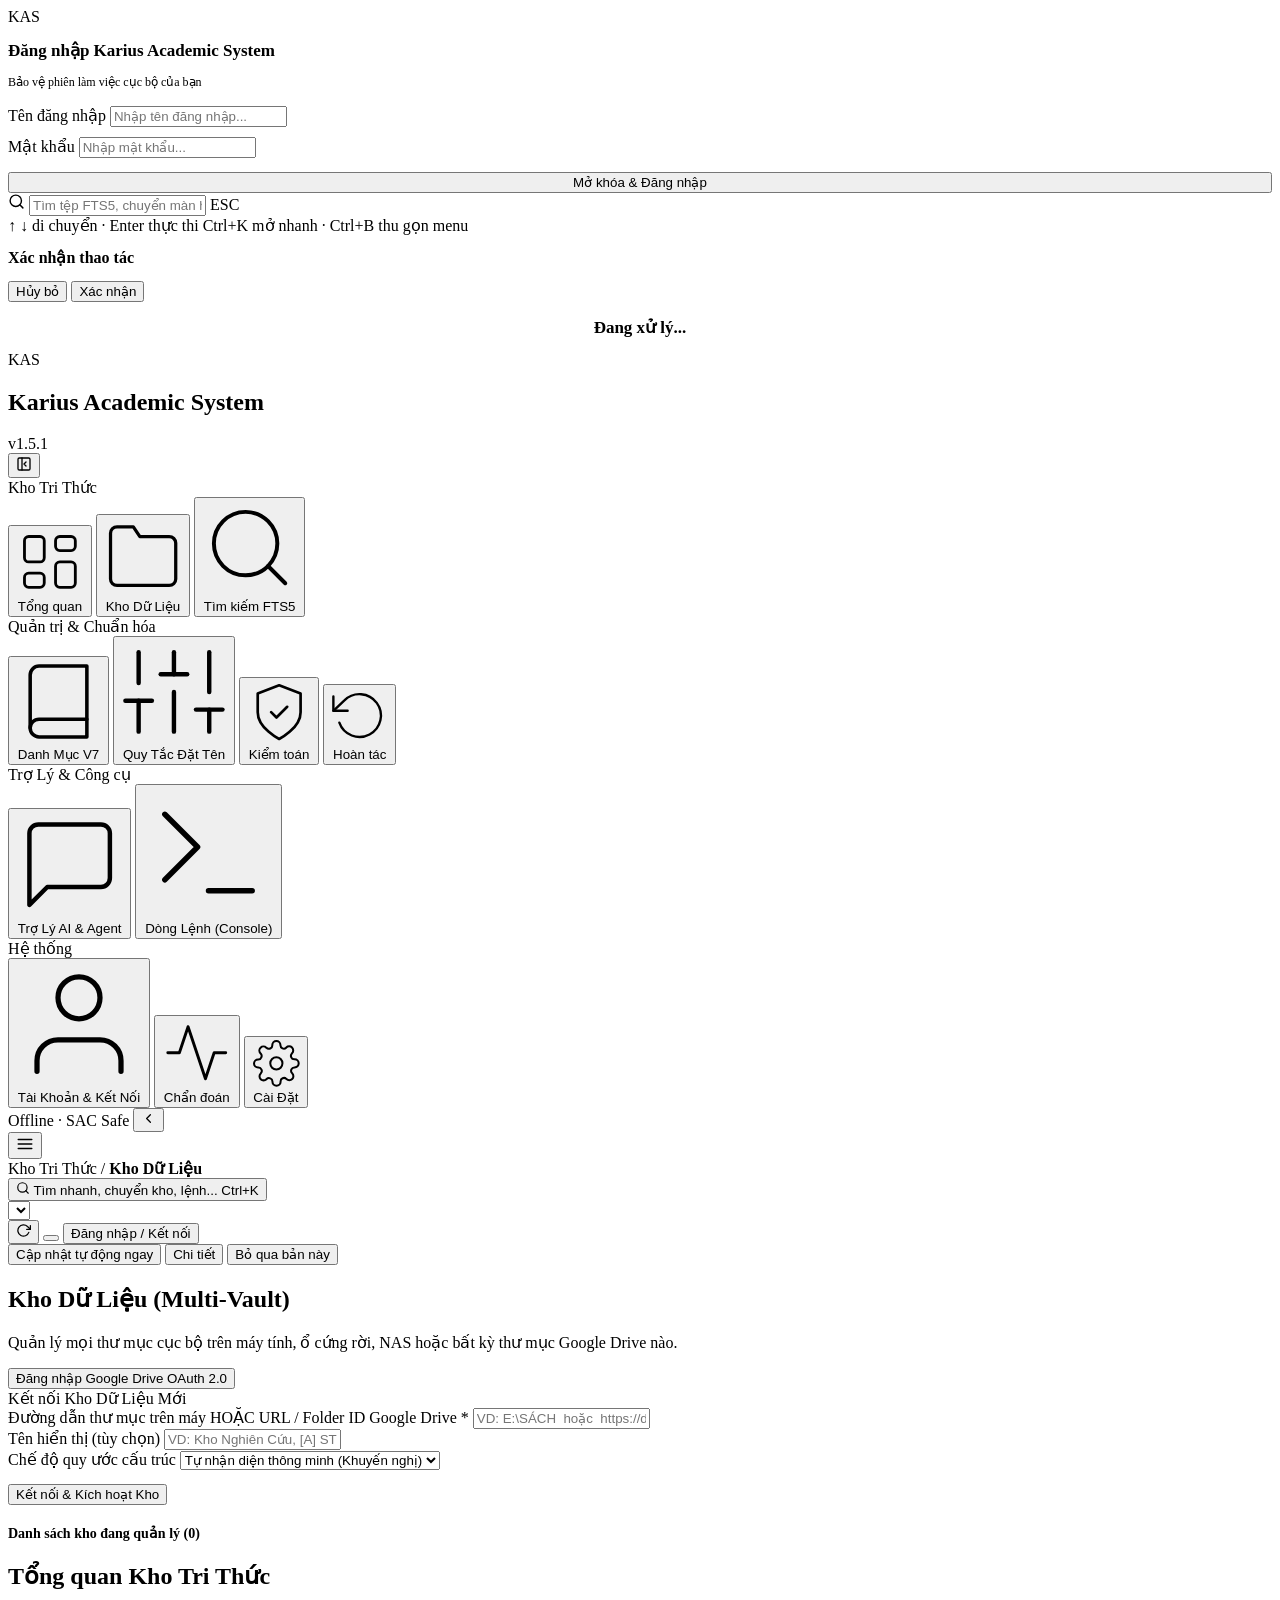
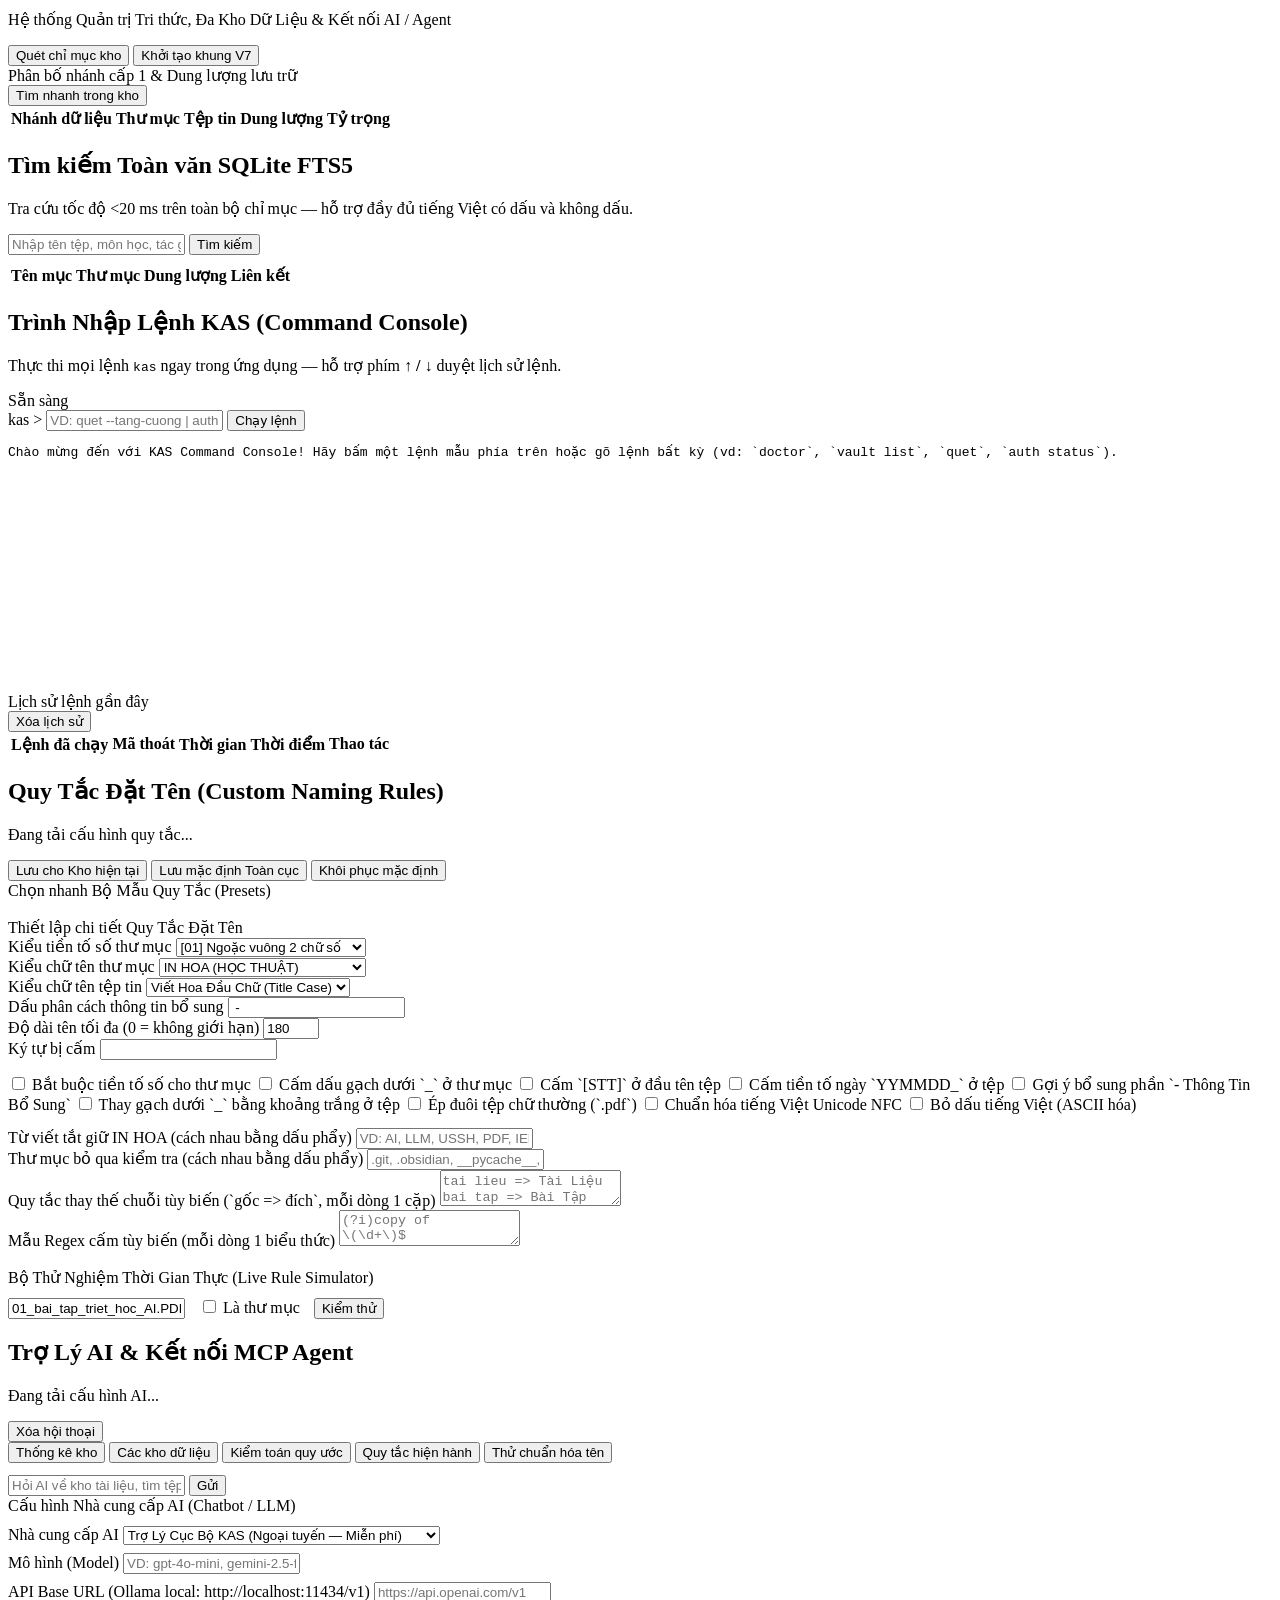
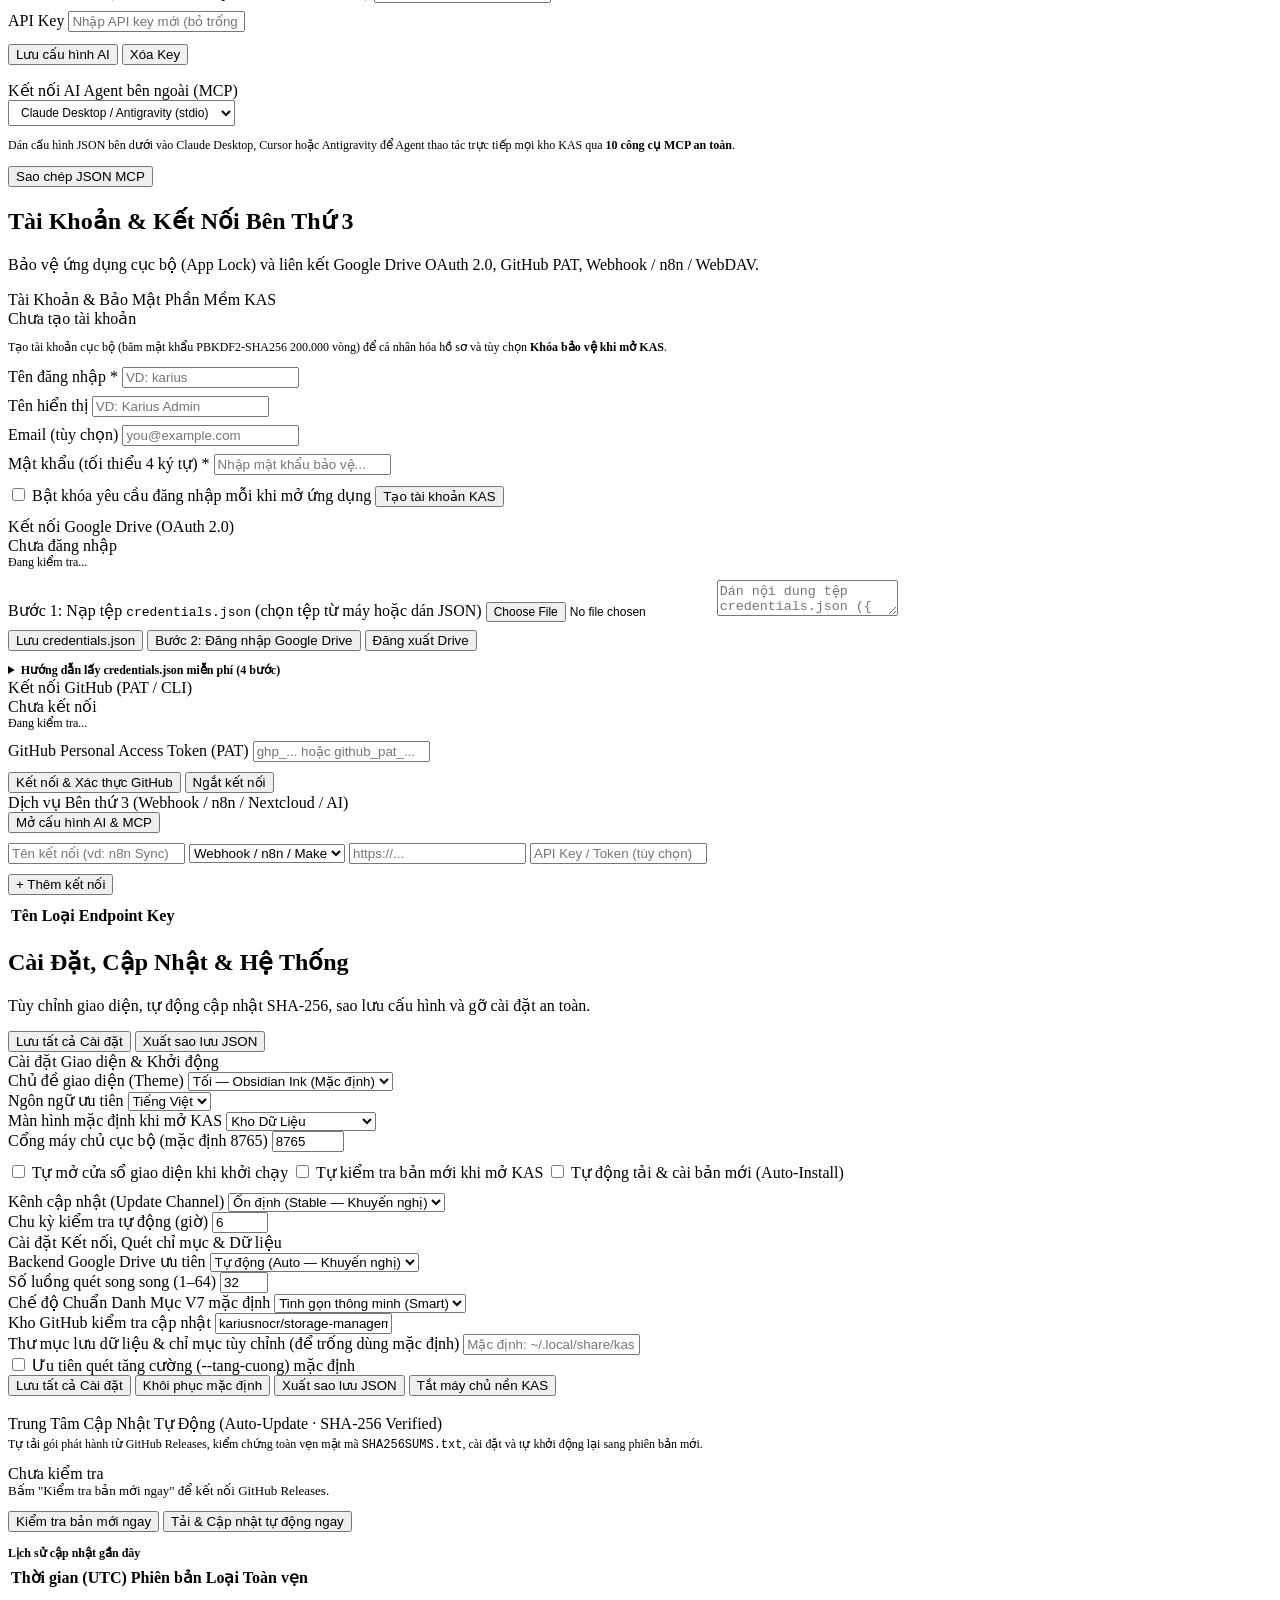
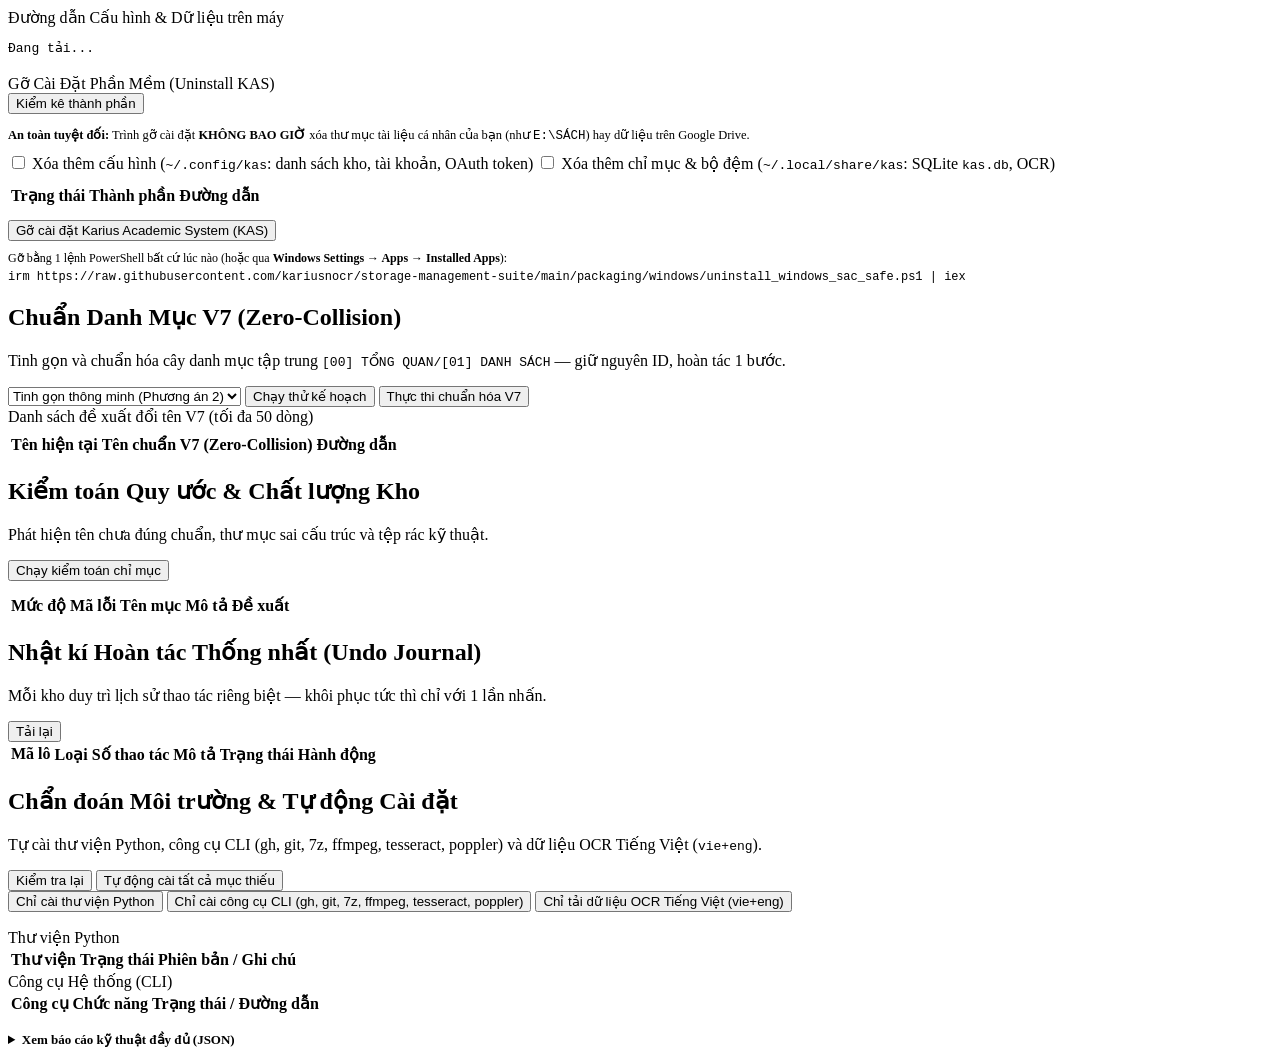
==== commit 91e22cbc: "fix(lifecycle): auto-close & auto-restart KAS cleanly on update, rollback and uninstall (v1.5.1)" ====
--- a/src/karius_academic_system/web/static/index.html
+++ b/src/karius_academic_system/web/static/index.html
@@ -4,9 +4,9 @@
   <meta charset="UTF-8" />
   <meta name="viewport" content="width=device-width, initial-scale=1.0" />
   <meta name="description" content="Karius Academic System (KAS) — Hệ thống quản trị tri thức học thuật, đa kho dữ liệu cục bộ & Google Drive, chuẩn hóa Danh Mục V7 và Trợ Lý AI / MCP." />
-  <title>Karius Academic System (KAS) v1.5.0</title>
-  <link rel="stylesheet" href="/static/styles.css?v=1.5.0" />
-  <script defer src="/static/app.js?v=1.5.0"></script>
+  <title>Karius Academic System (KAS) v1.5.1</title>
+  <link rel="stylesheet" href="/static/styles.css?v=1.5.1" />
+  <script defer src="/static/app.js?v=1.5.1"></script>
 </head>
 <body>
   <!-- MÀN HÌNH KHÓA / ĐĂNG NHẬP KAS -->
@@ -64,6 +64,16 @@
     </div>
   </div>
 
+  <!-- MÀN HÌNH TRẠNG THÁI KHỞI ĐỘNG LẠI / ĐÓNG ỨNG DỤNG -->
+  <div id="lifecycleOverlay" class="overlay" role="status" aria-live="assertive">
+    <div class="modal-card" style="text-align:center;">
+      <div id="lifecycleSpinner" class="lifecycle-spinner"></div>
+      <h2 id="lifecycleTitle" style="font-size:17px; font-weight:700; margin-bottom:8px;">Đang xử lý...</h2>
+      <p id="lifecycleMessage" style="font-size:13px; color:var(--text-2); line-height:1.55;"></p>
+      <p id="lifecycleSub" style="font-size:12px; color:var(--muted); margin-top:10px;"></p>
+    </div>
+  </div>
+
   <!-- NGĂN THÔNG BÁO TOAST -->
   <div id="toastStack" class="toast-stack" aria-live="polite"></div>
 
@@ -78,7 +88,7 @@
           <div class="brand-mark">KAS</div>
           <div class="brand-text">
             <h1 class="brand-title">Karius Academic System</h1>
-            <span class="brand-ver" id="verTag">v1.5.0</span>
+            <span class="brand-ver" id="verTag">v1.5.1</span>
           </div>
         </div>
         <button type="button" class="icon-btn sidebar-collapse-btn" onclick="toggleSidebar()" title="Thu gọn thanh bên (Ctrl+B)" aria-label="Thu gọn thanh bên">
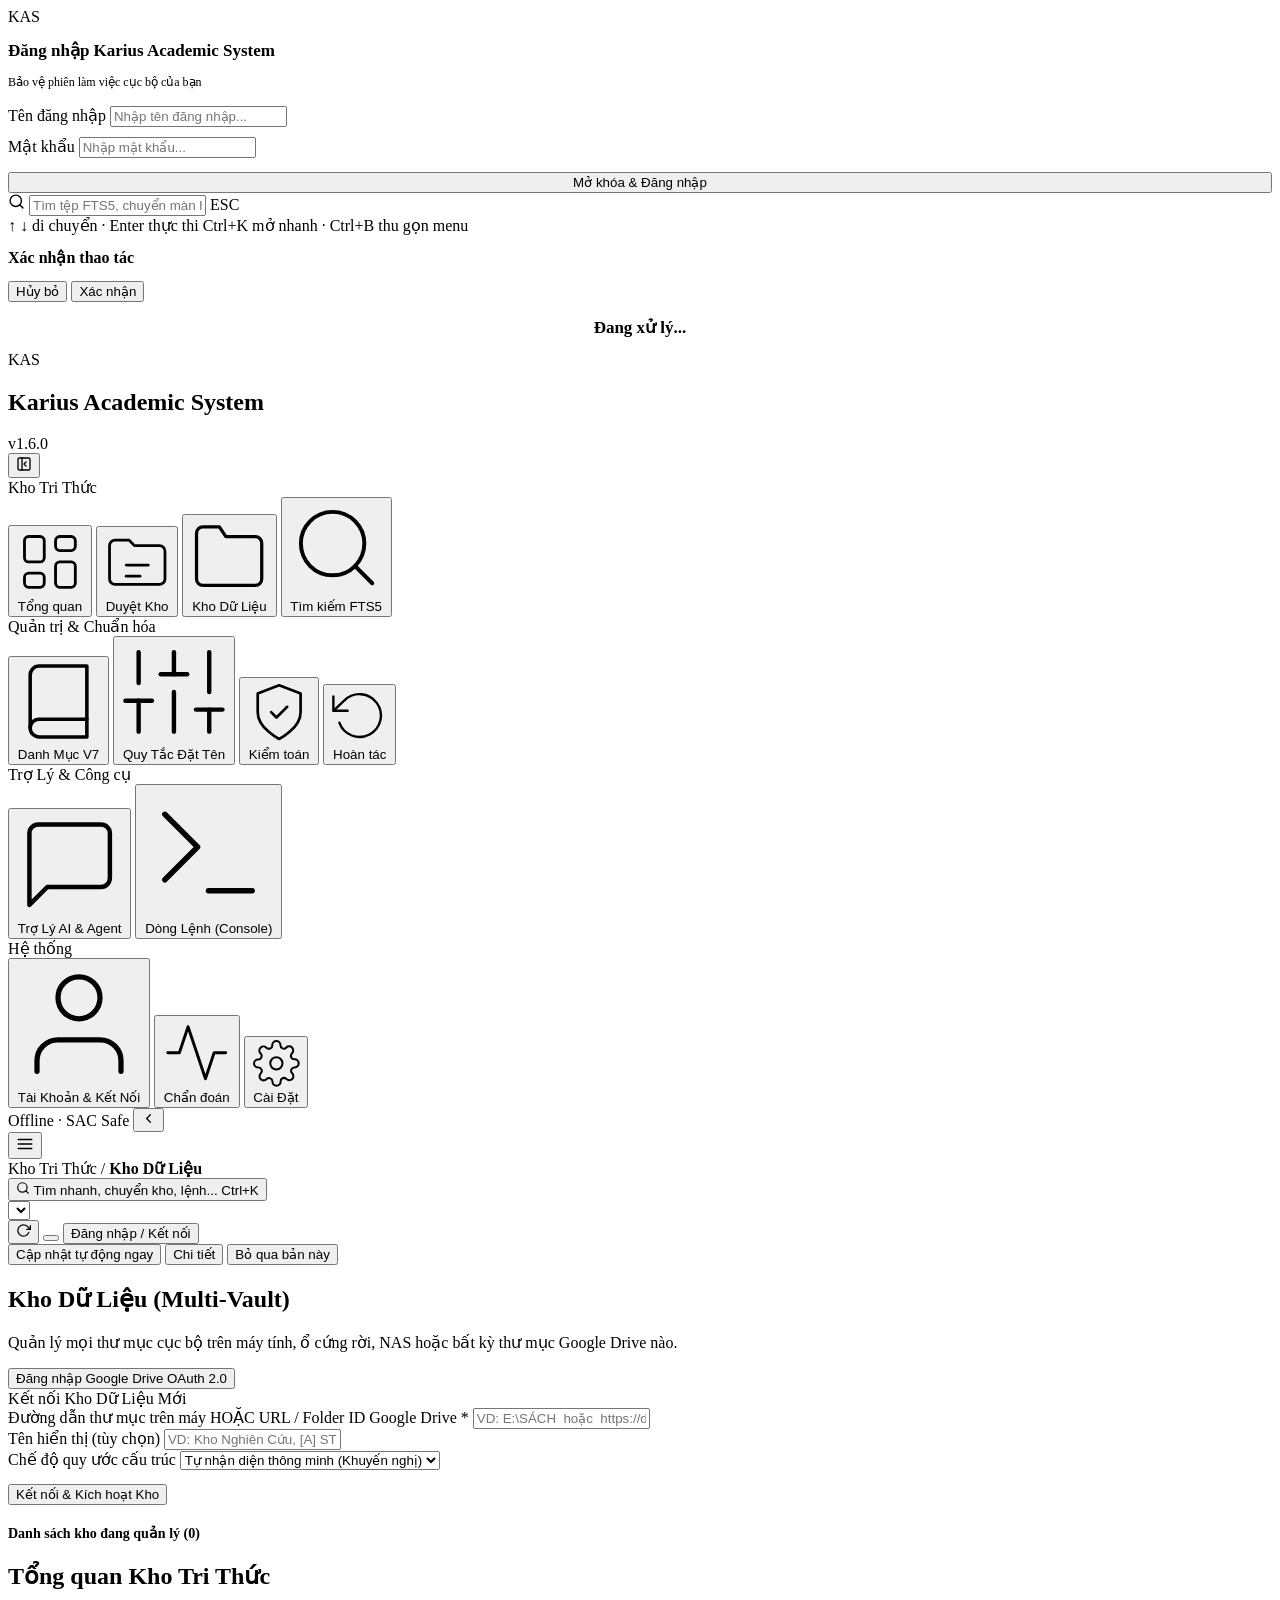
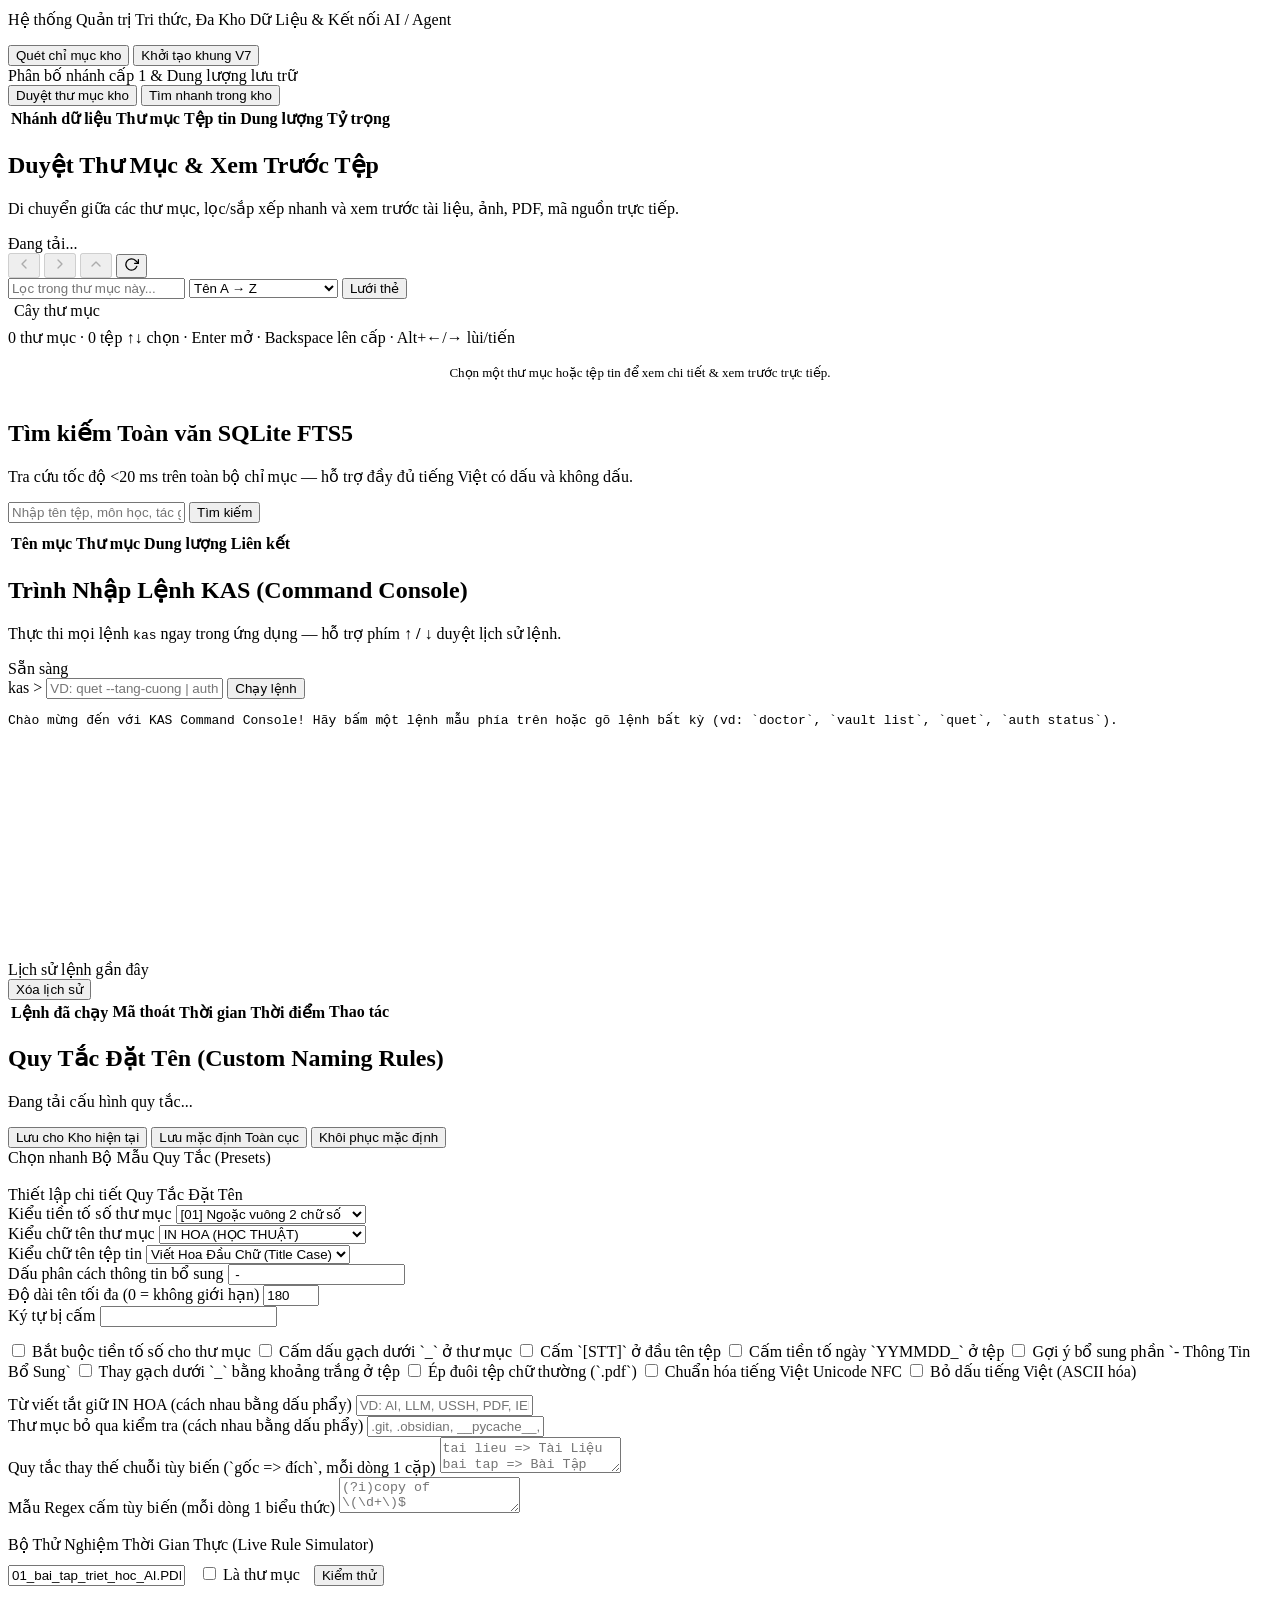
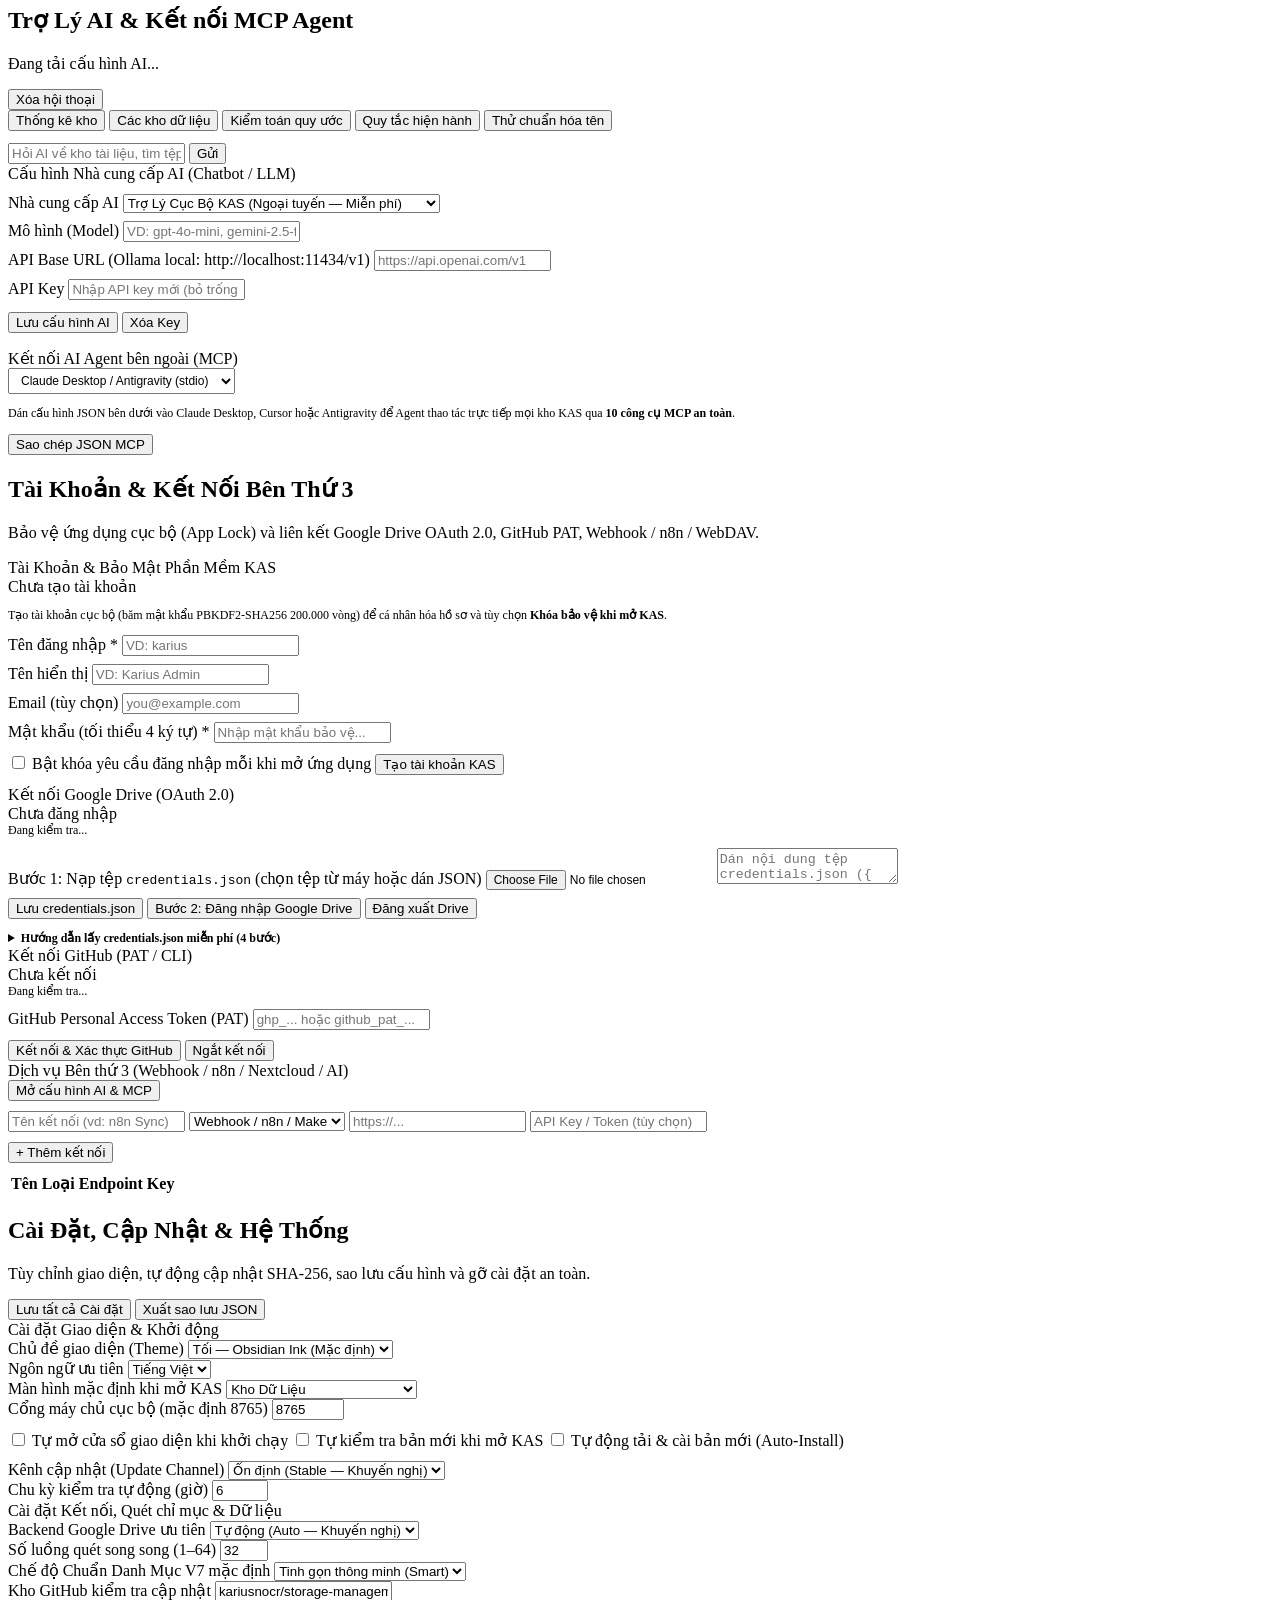
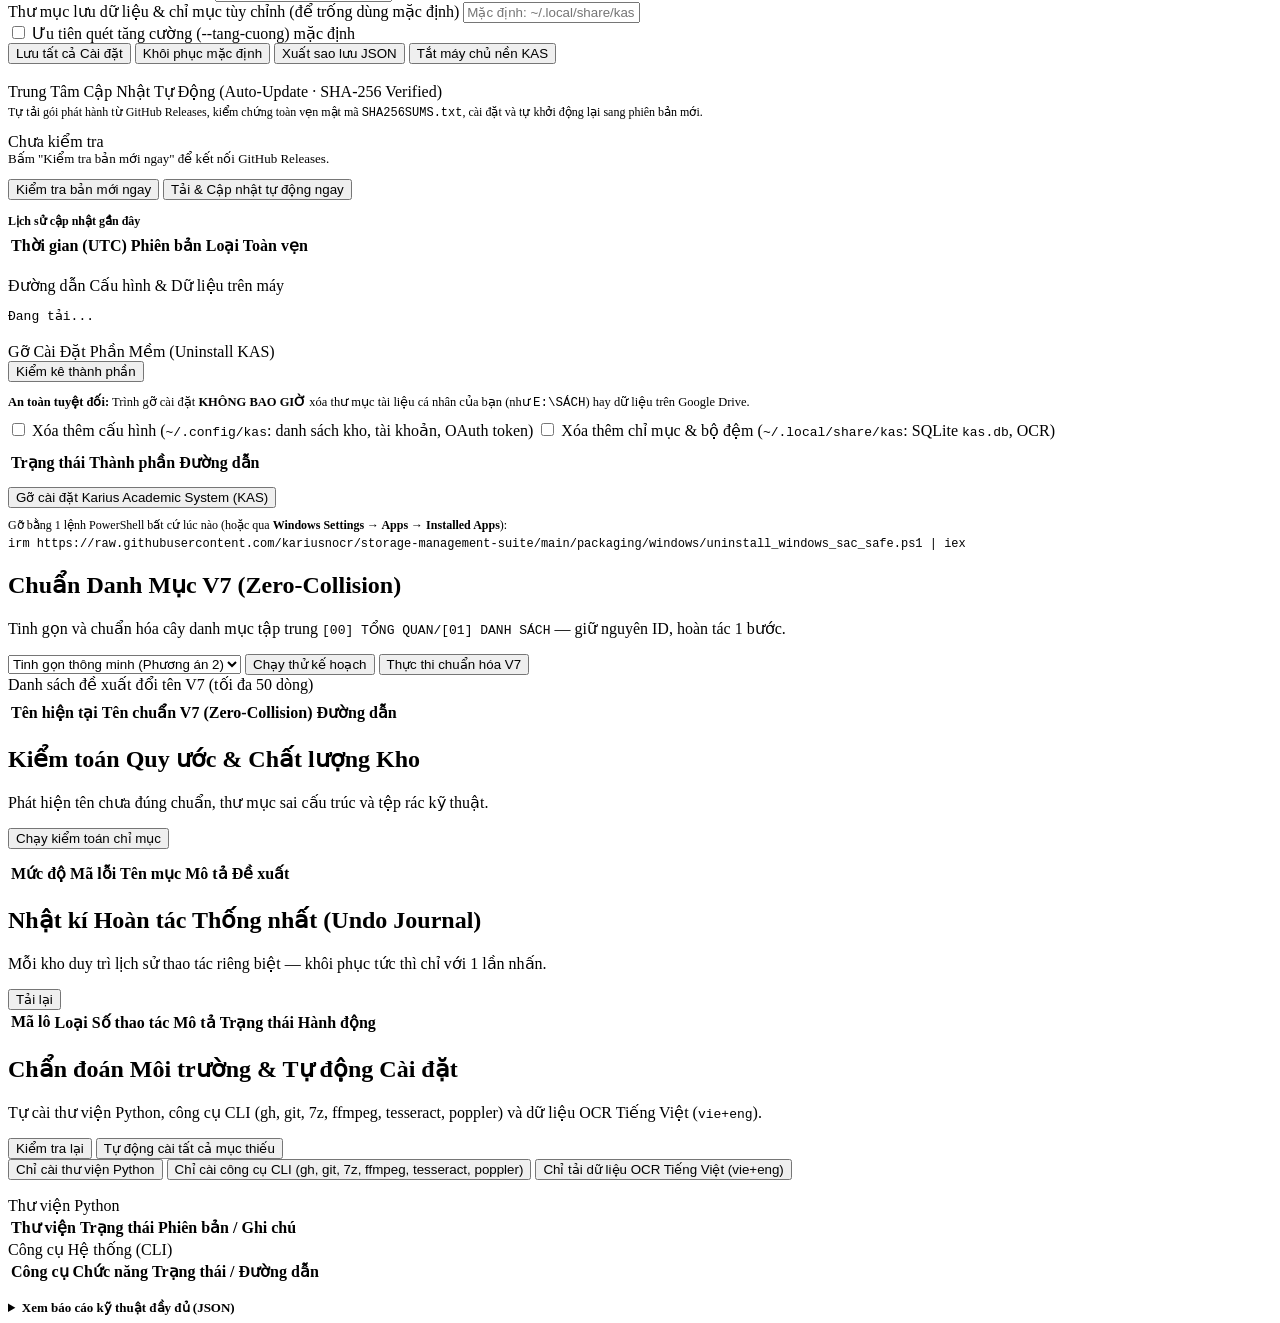
==== commit d847df33: "feat(explorer): add Vault Explorer & Previewer (KAS v1.6.0) - Add ops/explorer.py with live LocalFS " ====
--- a/src/karius_academic_system/web/static/index.html
+++ b/src/karius_academic_system/web/static/index.html
@@ -4,9 +4,9 @@
   <meta charset="UTF-8" />
   <meta name="viewport" content="width=device-width, initial-scale=1.0" />
   <meta name="description" content="Karius Academic System (KAS) — Hệ thống quản trị tri thức học thuật, đa kho dữ liệu cục bộ & Google Drive, chuẩn hóa Danh Mục V7 và Trợ Lý AI / MCP." />
-  <title>Karius Academic System (KAS) v1.5.1</title>
-  <link rel="stylesheet" href="/static/styles.css?v=1.5.1" />
-  <script defer src="/static/app.js?v=1.5.1"></script>
+  <title>Karius Academic System (KAS) v1.6.0</title>
+  <link rel="stylesheet" href="/static/styles.css?v=1.6.0" />
+  <script defer src="/static/app.js?v=1.6.0"></script>
 </head>
 <body>
   <!-- MÀN HÌNH KHÓA / ĐĂNG NHẬP KAS -->
@@ -88,7 +88,7 @@
           <div class="brand-mark">KAS</div>
           <div class="brand-text">
             <h1 class="brand-title">Karius Academic System</h1>
-            <span class="brand-ver" id="verTag">v1.5.1</span>
+            <span class="brand-ver" id="verTag">v1.6.0</span>
           </div>
         </div>
         <button type="button" class="icon-btn sidebar-collapse-btn" onclick="toggleSidebar()" title="Thu gọn thanh bên (Ctrl+B)" aria-label="Thu gọn thanh bên">
@@ -102,6 +102,10 @@
           <button type="button" class="tab-btn" data-tab="overview" title="Tổng quan">
             <svg viewBox="0 0 24 24" fill="none" stroke="currentColor" stroke-linecap="round" stroke-linejoin="round"><rect x="3" y="3" width="7" height="9" rx="1.5"/><rect x="14" y="3" width="7" height="5" rx="1.5"/><rect x="14" y="12" width="7" height="9" rx="1.5"/><rect x="3" y="16" width="7" height="5" rx="1.5"/></svg>
             <span class="nav-label">Tổng quan</span>
+          </button>
+          <button type="button" class="tab-btn" data-tab="explorer" title="Duyệt Thư Mục &amp; Tệp">
+            <svg viewBox="0 0 24 24" fill="none" stroke="currentColor" stroke-linecap="round" stroke-linejoin="round"><path d="M2 6a2 2 0 0 1 2-2h5l2 2h9a2 2 0 0 1 2 2v10a2 2 0 0 1-2 2H4a2 2 0 0 1-2-2V6z"/><path d="M8 13h8"/><path d="M8 17h5"/></svg>
+            <span class="nav-label">Duyệt Kho</span>
           </button>
           <button type="button" class="tab-btn active" data-tab="vaults" title="Kho Dữ Liệu">
             <svg viewBox="0 0 24 24" fill="none" stroke="currentColor" stroke-linecap="round" stroke-linejoin="round"><path d="M22 19a2 2 0 0 1-2 2H4a2 2 0 0 1-2-2V5a2 2 0 0 1 2-2h5l2 3h9a2 2 0 0 1 2 2z"/></svg>
@@ -287,7 +291,10 @@
           <div class="card" style="margin-bottom:20px;">
             <div class="card-head">
               <div class="card-title">Phân bố nhánh cấp 1 &amp; Dung lượng lưu trữ</div>
-              <button class="btn secondary sm" onclick="openTab('search')">Tìm nhanh trong kho</button>
+              <div class="row-actions">
+                <button class="btn secondary sm" onclick="openExplorerAt('')">Duyệt thư mục kho</button>
+                <button class="btn secondary sm" onclick="openTab('search')">Tìm nhanh trong kho</button>
+              </div>
             </div>
             <div class="table-wrap">
               <table>
@@ -296,6 +303,73 @@
               </table>
             </div>
             <pre class="console" id="overviewConsole" style="display:none;"></pre>
+          </div>
+        </section>
+
+        <!-- TAB: DUYỆT KHO (VAULT EXPLORER & PREVIEWER) -->
+        <section id="tab-explorer" class="section">
+          <div class="page-header">
+            <div>
+              <h2 class="page-title">Duyệt Thư Mục &amp; Xem Trước Tệp</h2>
+              <p class="page-sub" id="explorerSubtitle">Di chuyển giữa các thư mục, lọc/sắp xếp nhanh và xem trước tài liệu, ảnh, PDF, mã nguồn trực tiếp.</p>
+            </div>
+            <div class="row-actions">
+              <span id="explorerSourcePill" class="pill info">Đang tải...</span>
+              <button class="btn secondary sm" id="explorerOpenFolderBtn" onclick="openCurrentFolderExternal()" style="display:none;">Mở thư mục ngoài</button>
+            </div>
+          </div>
+
+          <div class="explorer-toolbar">
+            <div class="explorer-nav-btns">
+              <button type="button" class="icon-btn" id="expBackBtn" onclick="explorerGoBack()" title="Quay lại (Alt+←)" aria-label="Quay lại" disabled>
+                <svg width="16" height="16" viewBox="0 0 24 24" fill="none" stroke="currentColor" stroke-width="2" stroke-linecap="round" stroke-linejoin="round"><polyline points="15 18 9 12 15 6"/></svg>
+              </button>
+              <button type="button" class="icon-btn" id="expFwdBtn" onclick="explorerGoForward()" title="Tiến tới (Alt+→)" aria-label="Tiến tới" disabled>
+                <svg width="16" height="16" viewBox="0 0 24 24" fill="none" stroke="currentColor" stroke-width="2" stroke-linecap="round" stroke-linejoin="round"><polyline points="9 18 15 12 9 6"/></svg>
+              </button>
+              <button type="button" class="icon-btn" id="expUpBtn" onclick="explorerGoUp()" title="Lên thư mục cha (Alt+↑ / Backspace)" aria-label="Lên thư mục cha" disabled>
+                <svg width="16" height="16" viewBox="0 0 24 24" fill="none" stroke="currentColor" stroke-width="2" stroke-linecap="round" stroke-linejoin="round"><polyline points="18 15 12 9 6 15"/></svg>
+              </button>
+              <button type="button" class="icon-btn" onclick="reloadExplorer()" title="Tải lại thư mục hiện tại" aria-label="Tải lại">
+                <svg width="15" height="15" viewBox="0 0 24 24" fill="none" stroke="currentColor" stroke-width="2" stroke-linecap="round" stroke-linejoin="round"><polyline points="23 4 23 10 17 10"/><path d="M20.49 15a9 9 0 1 1-2.12-9.36L23 10"/></svg>
+              </button>
+            </div>
+
+            <div class="explorer-crumbs" id="explorerCrumbs" aria-label="Đường dẫn hiện tại"></div>
+
+            <div class="explorer-controls">
+              <input type="text" id="explorerFilter" placeholder="Lọc trong thư mục này..." oninput="onExplorerFilterInput()" />
+              <select id="explorerSort" aria-label="Sắp xếp" onchange="reloadExplorer()">
+                <option value="name:asc">Tên A → Z</option>
+                <option value="name:desc">Tên Z → A</option>
+                <option value="size:desc">Dung lượng lớn nhất</option>
+                <option value="size:asc">Dung lượng nhỏ nhất</option>
+                <option value="modified:desc">Mới cập nhật nhất</option>
+                <option value="type:asc">Theo loại tệp</option>
+              </select>
+              <button type="button" class="btn secondary sm" id="explorerViewBtn" onclick="toggleExplorerView()" title="Chuyển chế độ Danh sách / Lưới thẻ">Lưới thẻ</button>
+            </div>
+          </div>
+
+          <div class="explorer-layout">
+            <aside class="explorer-tree" aria-label="Cây thư mục kho">
+              <div class="card-title" style="padding:2px 6px 8px;">Cây thư mục</div>
+              <div id="explorerTree"></div>
+            </aside>
+
+            <div class="explorer-main">
+              <div id="explorerEntries"></div>
+              <div class="explorer-foot">
+                <span id="explorerFootStats">0 thư mục · 0 tệp</span>
+                <span>↑↓ chọn · Enter mở · Backspace lên cấp · Alt+←/→ lùi/tiến</span>
+              </div>
+            </div>
+
+            <aside class="explorer-preview" id="explorerPreviewPane" aria-label="Khung xem trước">
+              <div style="color:var(--muted); font-size:13px; padding:18px 4px; text-align:center;">
+                Chọn một thư mục hoặc tệp tin để xem chi tiết &amp; xem trước trực tiếp.
+              </div>
+            </aside>
           </div>
         </section>
 
@@ -740,6 +814,7 @@
                   <select id="sDefaultTab">
                     <option value="vaults">Kho Dữ Liệu</option>
                     <option value="overview">Tổng quan</option>
+                    <option value="explorer">Duyệt Kho (Thư mục &amp; Tệp)</option>
                     <option value="search">Tìm kiếm FTS5</option>
                     <option value="console">Dòng Lệnh (Console)</option>
                     <option value="ai">Trợ Lý AI &amp; Agent</option>
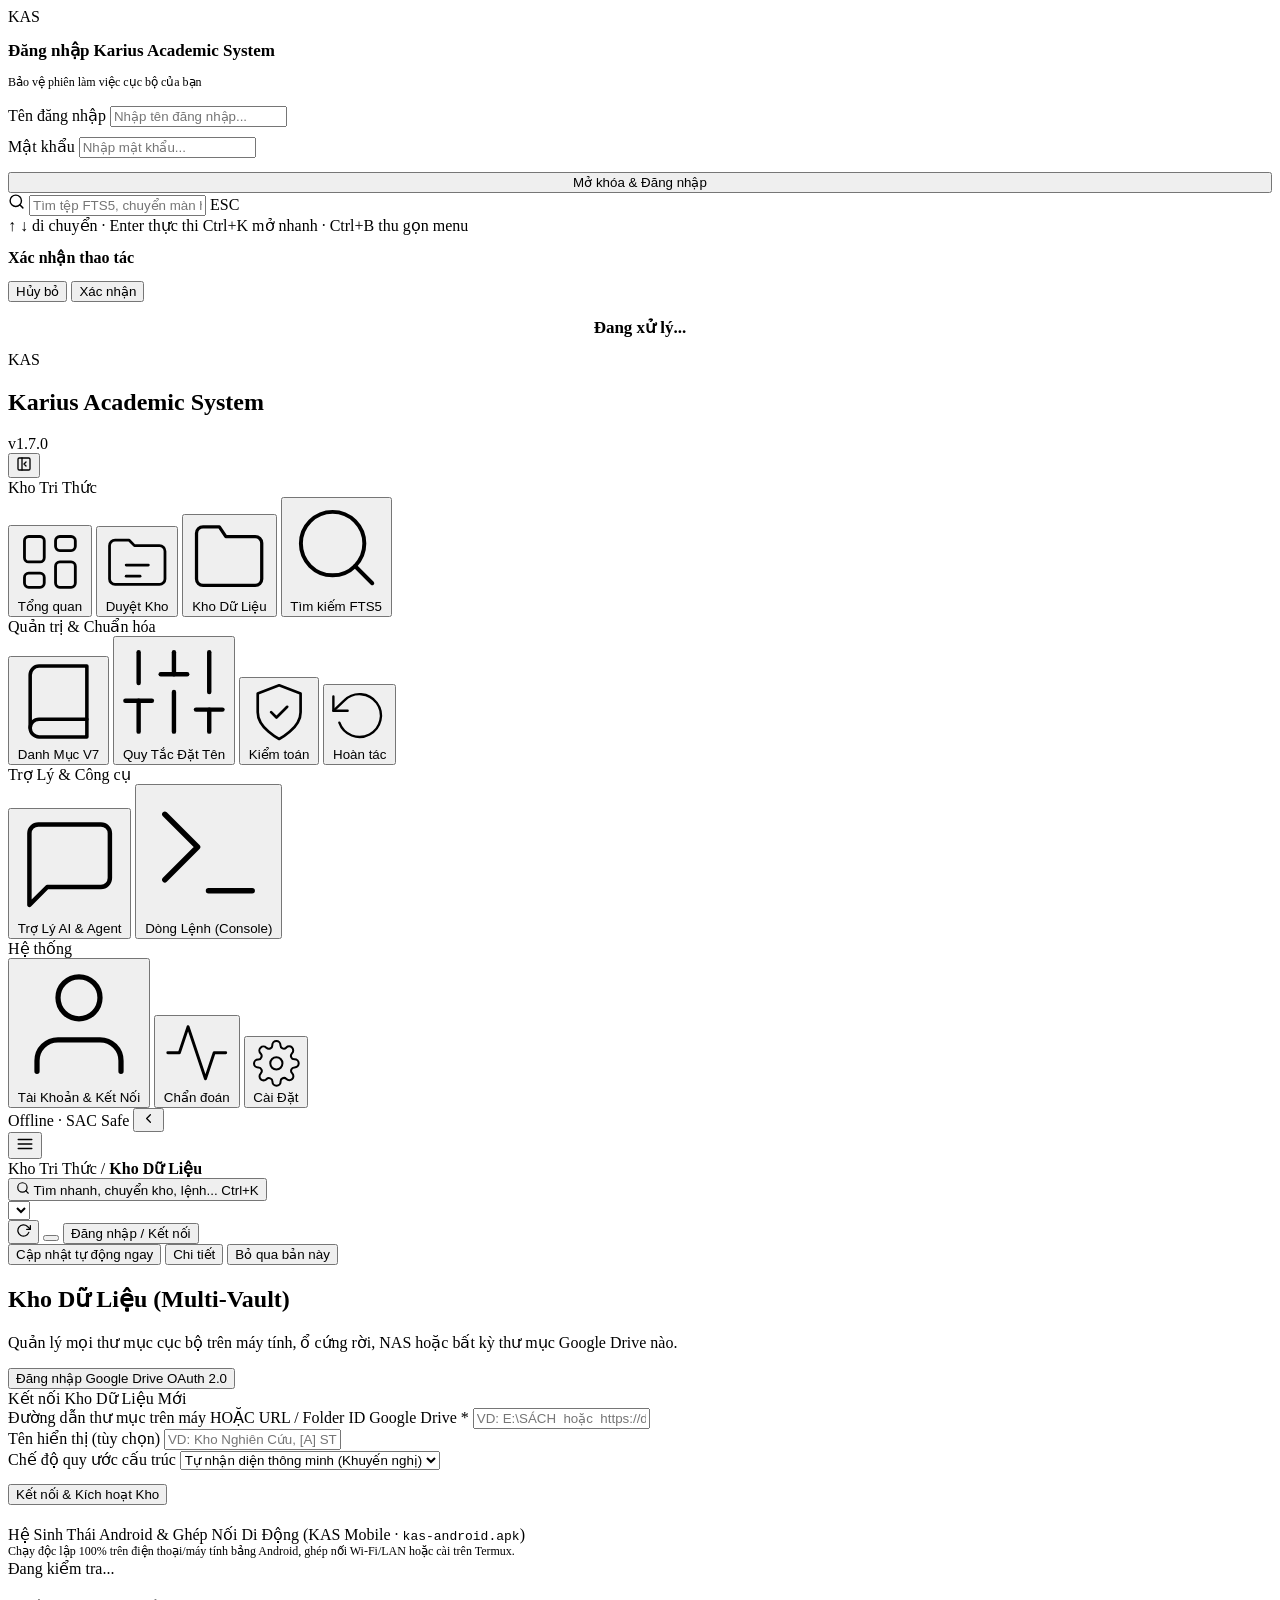
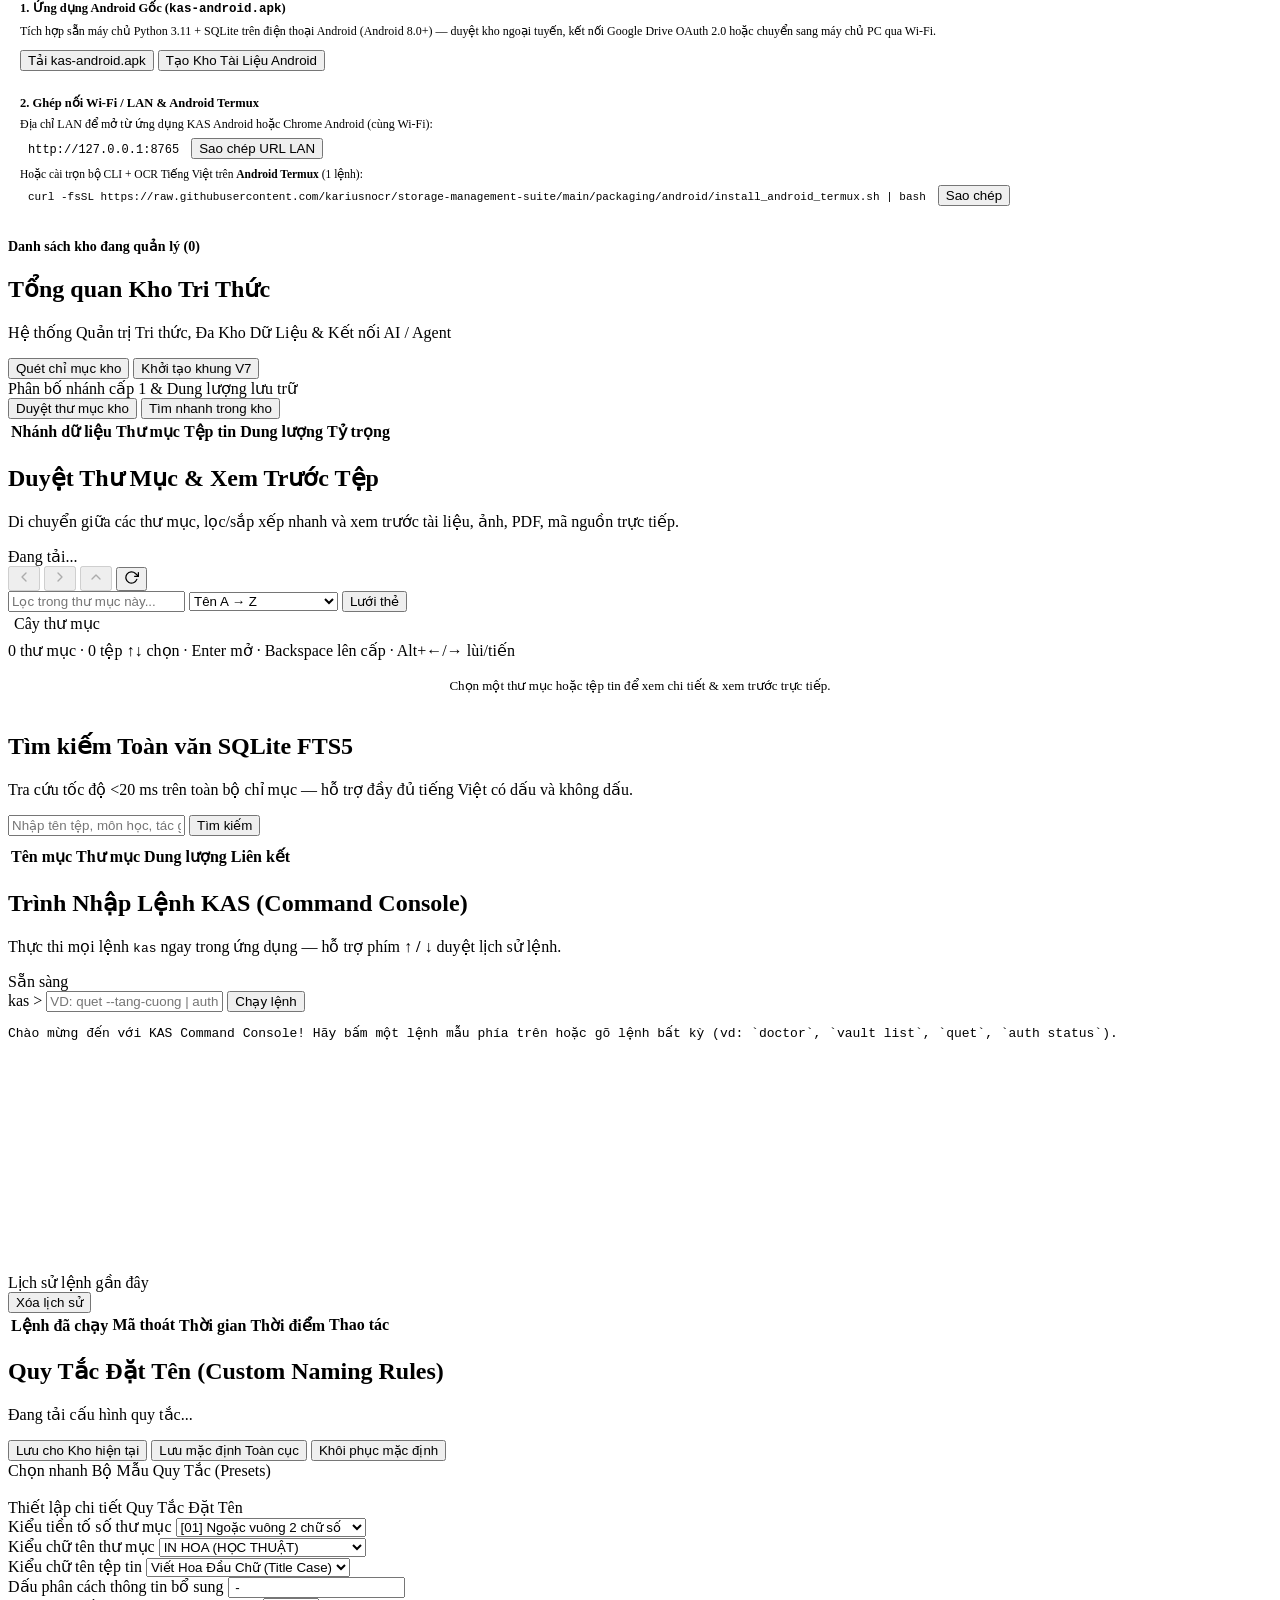
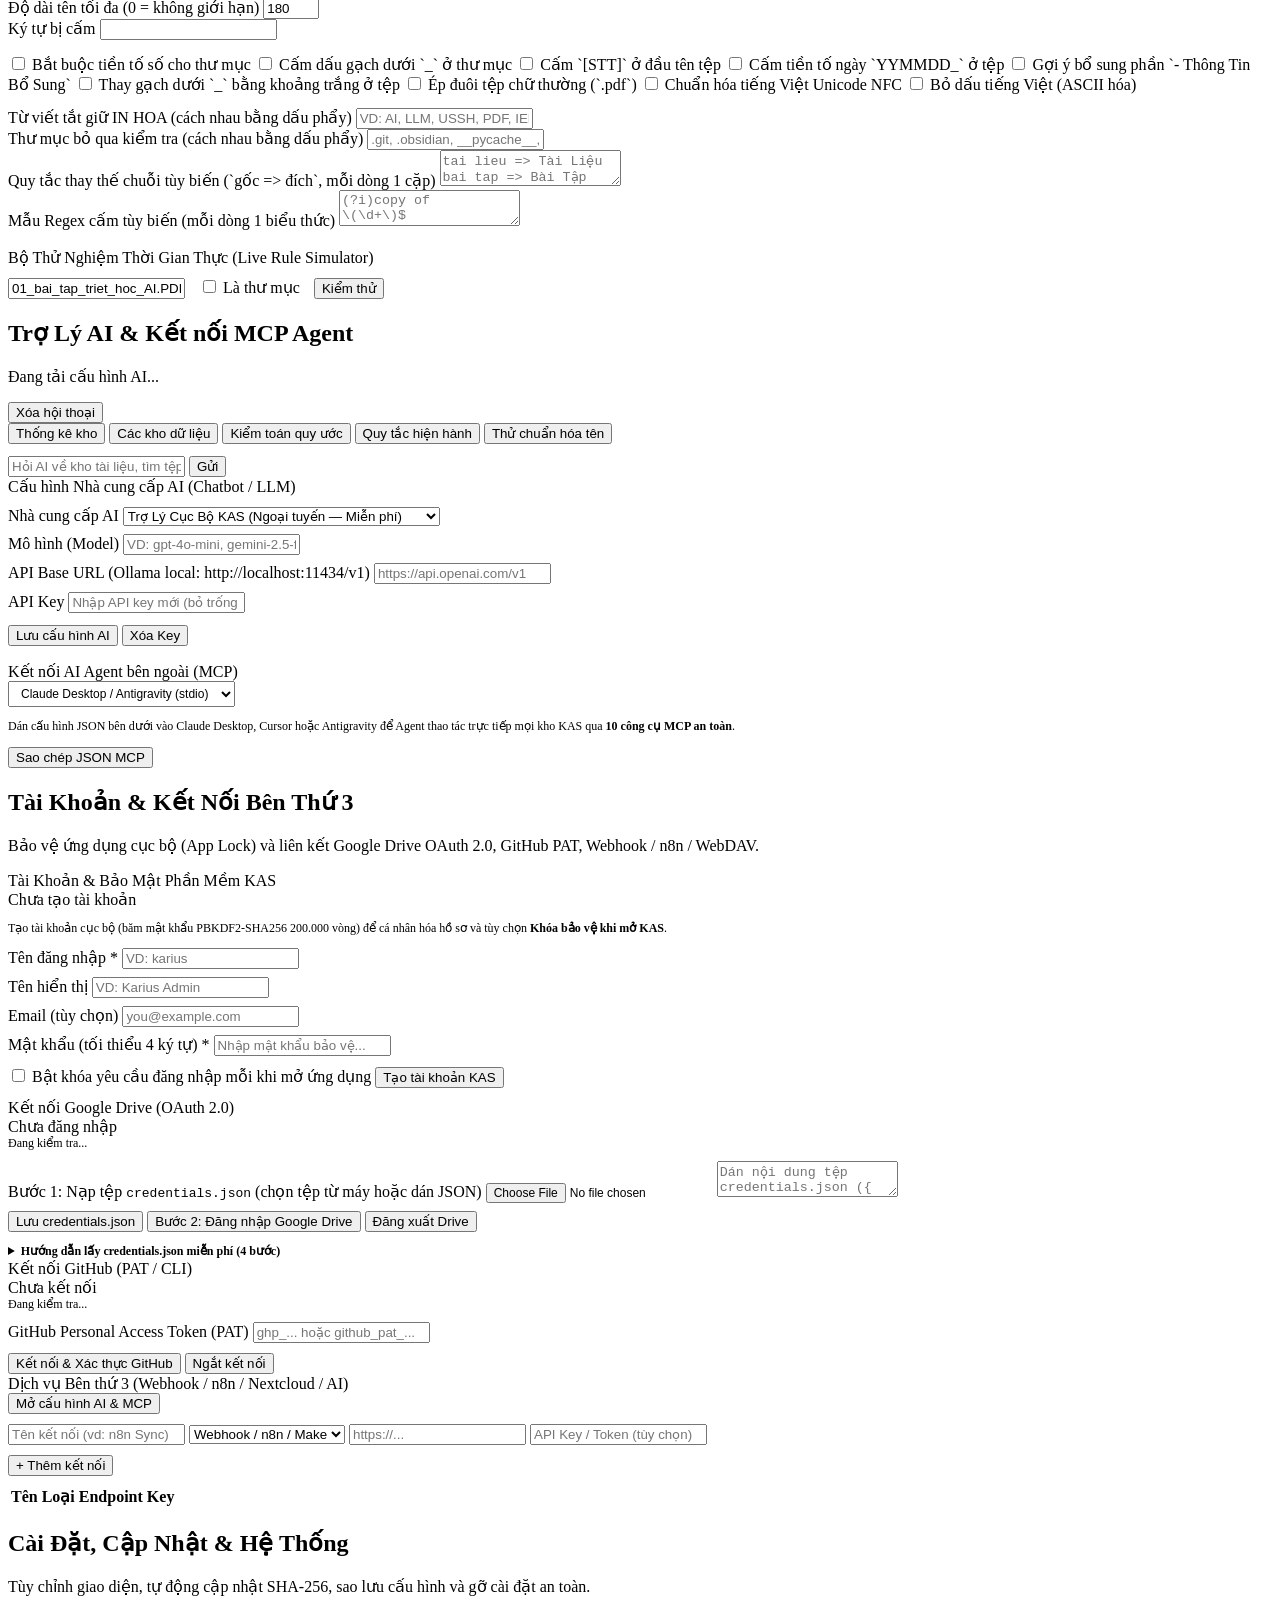
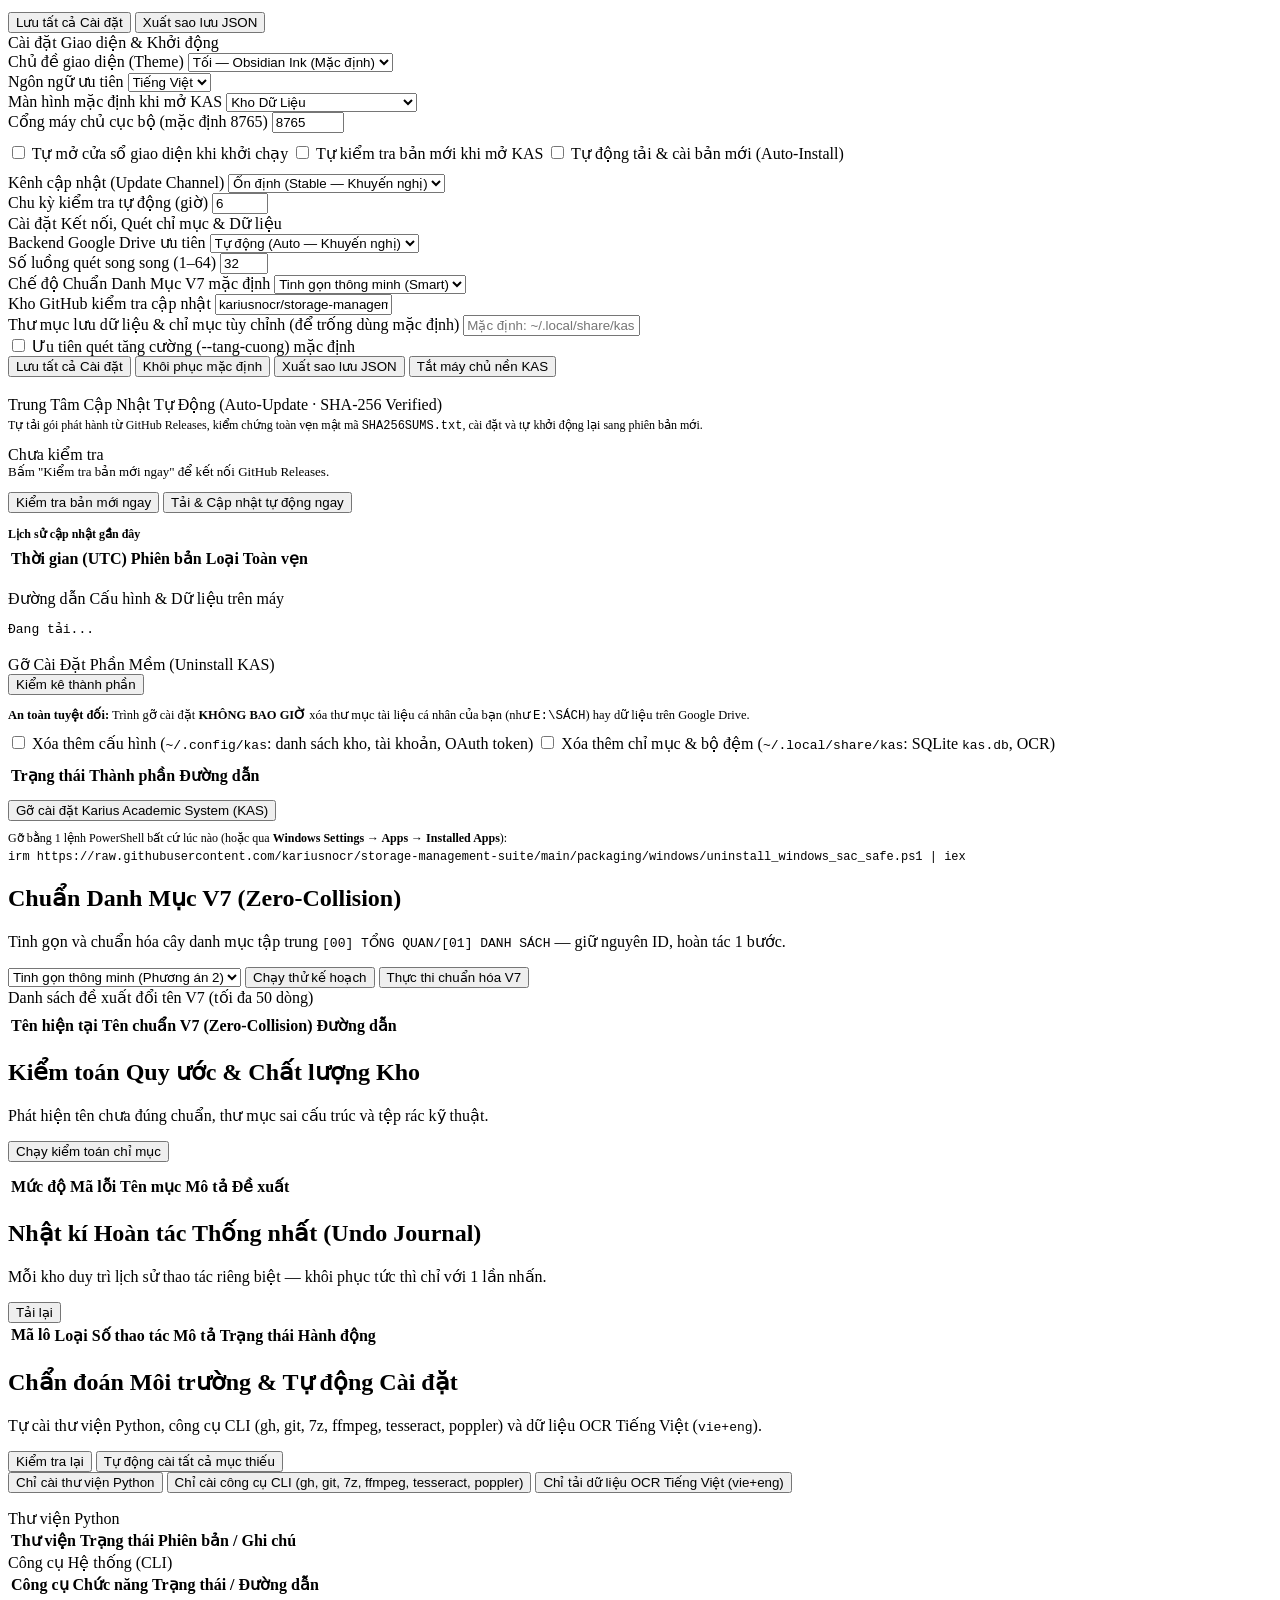
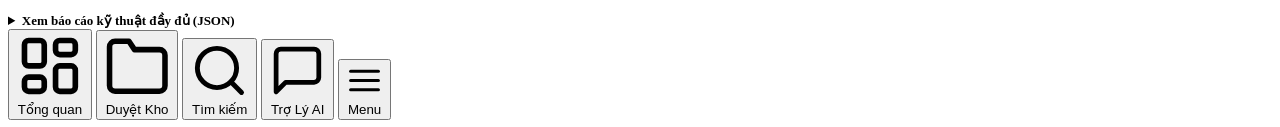
==== commit b553d005: "feat(android): build KAS Android ecosystem, native APK project & Mobile PWA (v1.7.0) - Add complete " ====
--- a/src/karius_academic_system/web/static/index.html
+++ b/src/karius_academic_system/web/static/index.html
@@ -2,11 +2,16 @@
 <html lang="vi" data-theme="dark">
 <head>
   <meta charset="UTF-8" />
-  <meta name="viewport" content="width=device-width, initial-scale=1.0" />
-  <meta name="description" content="Karius Academic System (KAS) — Hệ thống quản trị tri thức học thuật, đa kho dữ liệu cục bộ & Google Drive, chuẩn hóa Danh Mục V7 và Trợ Lý AI / MCP." />
-  <title>Karius Academic System (KAS) v1.6.0</title>
-  <link rel="stylesheet" href="/static/styles.css?v=1.6.0" />
-  <script defer src="/static/app.js?v=1.6.0"></script>
+  <meta name="viewport" content="width=device-width, initial-scale=1.0, viewport-fit=cover" />
+  <meta name="theme-color" content="#0b0f17" />
+  <meta name="mobile-web-app-capable" content="yes" />
+  <meta name="apple-mobile-web-app-capable" content="yes" />
+  <meta name="description" content="Karius Academic System (KAS) — Hệ thống quản trị tri thức học thuật, đa kho dữ liệu cục bộ & Google Drive, chuẩn hóa Danh Mục V7 và Trợ Lý AI / MCP trên Desktop & Android." />
+  <title>Karius Academic System (KAS) v1.7.0</title>
+  <link rel="manifest" href="/manifest.webmanifest" />
+  <link rel="icon" type="image/svg+xml" href="/static/icon.svg" />
+  <link rel="stylesheet" href="/static/styles.css?v=1.7.0" />
+  <script defer src="/static/app.js?v=1.7.0"></script>
 </head>
 <body>
   <!-- MÀN HÌNH KHÓA / ĐĂNG NHẬP KAS -->
@@ -88,7 +93,7 @@
           <div class="brand-mark">KAS</div>
           <div class="brand-text">
             <h1 class="brand-title">Karius Academic System</h1>
-            <span class="brand-ver" id="verTag">v1.6.0</span>
+            <span class="brand-ver" id="verTag">v1.7.0</span>
           </div>
         </div>
         <button type="button" class="icon-btn sidebar-collapse-btn" onclick="toggleSidebar()" title="Thu gọn thanh bên (Ctrl+B)" aria-label="Thu gọn thanh bên">
@@ -262,6 +267,47 @@
             <div class="row-actions" style="margin-top:14px;">
               <button class="btn" onclick="addVault()">Kết nối &amp; Kích hoạt Kho</button>
               <span id="vaultFormMsg" style="font-size:12.5px; color:var(--muted);"></span>
+            </div>
+          </div>
+
+          <div class="card" id="androidEcosystemCard" style="margin-bottom:20px;">
+            <div class="card-head">
+              <div>
+                <div class="card-title">Hệ Sinh Thái Android &amp; Ghép Nối Di Động (KAS Mobile · <code>kas-android.apk</code>)</div>
+                <div style="font-size:12px; color:var(--muted);">Chạy độc lập 100% trên điện thoại/máy tính bảng Android, ghép nối Wi-Fi/LAN hoặc cài trên Termux.</div>
+              </div>
+              <span class="pill info" id="androidRuntimeBadge">Đang kiểm tra...</span>
+            </div>
+            <div class="two-col" style="margin-top:10px;">
+              <div style="background:var(--surface-2); border:1px solid var(--border); border-radius:9px; padding:12px;">
+                <div style="font-size:12.5px; font-weight:650; margin-bottom:6px;">1. Ứng dụng Android Gốc (<code>kas-android.apk</code>)</div>
+                <div style="font-size:12px; color:var(--text-2); line-height:1.5; margin-bottom:10px;">
+                  Tích hợp sẵn máy chủ Python 3.11 + SQLite trên điện thoại Android (Android 8.0+) — duyệt kho ngoại tuyến, kết nối Google Drive OAuth 2.0 hoặc chuyển sang máy chủ PC qua Wi-Fi.
+                </div>
+                <div class="row-actions">
+                  <button type="button" class="btn sm" id="androidApkBtn" onclick="downloadAndroidApk()">Tải kas-android.apk</button>
+                  <button type="button" class="btn secondary sm" id="androidInitVaultBtn" onclick="initAndroidLocalVault()">Tạo Kho Tài Liệu Android</button>
+                </div>
+                <div class="row-actions" id="androidNativeControls" style="display:none; margin-top:8px;">
+                  <button type="button" class="btn secondary sm" onclick="openAndroidServerSwitcher()">Đổi Máy Chủ (Nội bộ / PC Wi-Fi)</button>
+                  <button type="button" class="btn secondary sm" onclick="requestAndroidStoragePermission()">Cấp quyền Bộ nhớ Android</button>
+                </div>
+              </div>
+              <div style="background:var(--surface-2); border:1px solid var(--border); border-radius:9px; padding:12px;">
+                <div style="font-size:12.5px; font-weight:650; margin-bottom:6px;">2. Ghép nối Wi-Fi / LAN &amp; Android Termux</div>
+                <div style="font-size:12px; color:var(--text-2); margin-bottom:6px;">
+                  Địa chỉ LAN để mở từ ứng dụng KAS Android hoặc Chrome Android (cùng Wi-Fi):
+                </div>
+                <div class="row-actions" style="margin-bottom:8px;">
+                  <code id="androidLanUrlText" style="font-size:12px; padding:4px 8px; border-radius:6px; background:var(--bg); border:1px solid var(--border);">http://127.0.0.1:8765</code>
+                  <button type="button" class="btn secondary sm" id="androidCopyLanBtn" onclick="copyAndroidLanUrl()">Sao chép URL LAN</button>
+                </div>
+                <div style="font-size:11.5px; color:var(--muted); margin-bottom:4px;">Hoặc cài trọn bộ CLI + OCR Tiếng Việt trên <strong>Android Termux</strong> (1 lệnh):</div>
+                <div class="row-actions">
+                  <code id="androidTermuxCmdText" style="font-size:11px; padding:4px 8px; border-radius:6px; background:var(--bg); border:1px solid var(--border); word-break:break-all; flex:1;">curl -fsSL https://raw.githubusercontent.com/kariusnocr/storage-management-suite/main/packaging/android/install_android_termux.sh | bash</code>
+                  <button type="button" class="btn secondary sm" id="androidCopyTermuxBtn" onclick="copyAndroidTermuxCmd()">Sao chép</button>
+                </div>
+              </div>
             </div>
           </div>
 
@@ -1094,6 +1140,30 @@
           </div>
         </section>
       </main>
+
+      <!-- THANH ĐIỀU HƯỚNG ĐÁY CHO THIẾT BỊ DI ĐỘNG ANDROID -->
+      <nav class="mobile-bottom-nav" id="mobileBottomNav" aria-label="Điều hướng nhanh trên Android">
+        <button type="button" class="mobile-nav-item" data-mobile-tab="overview" onclick="openTab('overview')">
+          <svg viewBox="0 0 24 24" fill="none" stroke="currentColor" stroke-width="2" stroke-linecap="round" stroke-linejoin="round"><rect x="3" y="3" width="7" height="9" rx="1.5"/><rect x="14" y="3" width="7" height="5" rx="1.5"/><rect x="14" y="12" width="7" height="9" rx="1.5"/><rect x="3" y="16" width="7" height="5" rx="1.5"/></svg>
+          <span>Tổng quan</span>
+        </button>
+        <button type="button" class="mobile-nav-item" data-mobile-tab="explorer" onclick="openTab('explorer')">
+          <svg viewBox="0 0 24 24" fill="none" stroke="currentColor" stroke-width="2" stroke-linecap="round" stroke-linejoin="round"><path d="M22 19a2 2 0 0 1-2 2H4a2 2 0 0 1-2-2V5a2 2 0 0 1 2-2h5l2 3h9a2 2 0 0 1 2 2z"/></svg>
+          <span>Duyệt Kho</span>
+        </button>
+        <button type="button" class="mobile-nav-item" data-mobile-tab="search" onclick="openTab('search')">
+          <svg viewBox="0 0 24 24" fill="none" stroke="currentColor" stroke-width="2" stroke-linecap="round" stroke-linejoin="round"><circle cx="11" cy="11" r="8"/><line x1="21" y1="21" x2="16.65" y2="16.65"/></svg>
+          <span>Tìm kiếm</span>
+        </button>
+        <button type="button" class="mobile-nav-item" data-mobile-tab="ai" onclick="openTab('ai')">
+          <svg viewBox="0 0 24 24" fill="none" stroke="currentColor" stroke-width="2" stroke-linecap="round" stroke-linejoin="round"><path d="M21 15a2 2 0 0 1-2 2H7l-4 4V5a2 2 0 0 1 2-2h14a2 2 0 0 1 2 2z"/></svg>
+          <span>Trợ Lý AI</span>
+        </button>
+        <button type="button" class="mobile-nav-item" data-mobile-tab="menu" onclick="toggleMobileNav()">
+          <svg viewBox="0 0 24 24" fill="none" stroke="currentColor" stroke-width="2" stroke-linecap="round" stroke-linejoin="round"><line x1="3" y1="12" x2="21" y2="12"/><line x1="3" y1="6" x2="21" y2="6"/><line x1="3" y1="18" x2="21" y2="18"/></svg>
+          <span>Menu</span>
+        </button>
+      </nav>
     </div>
   </div>
 </body>
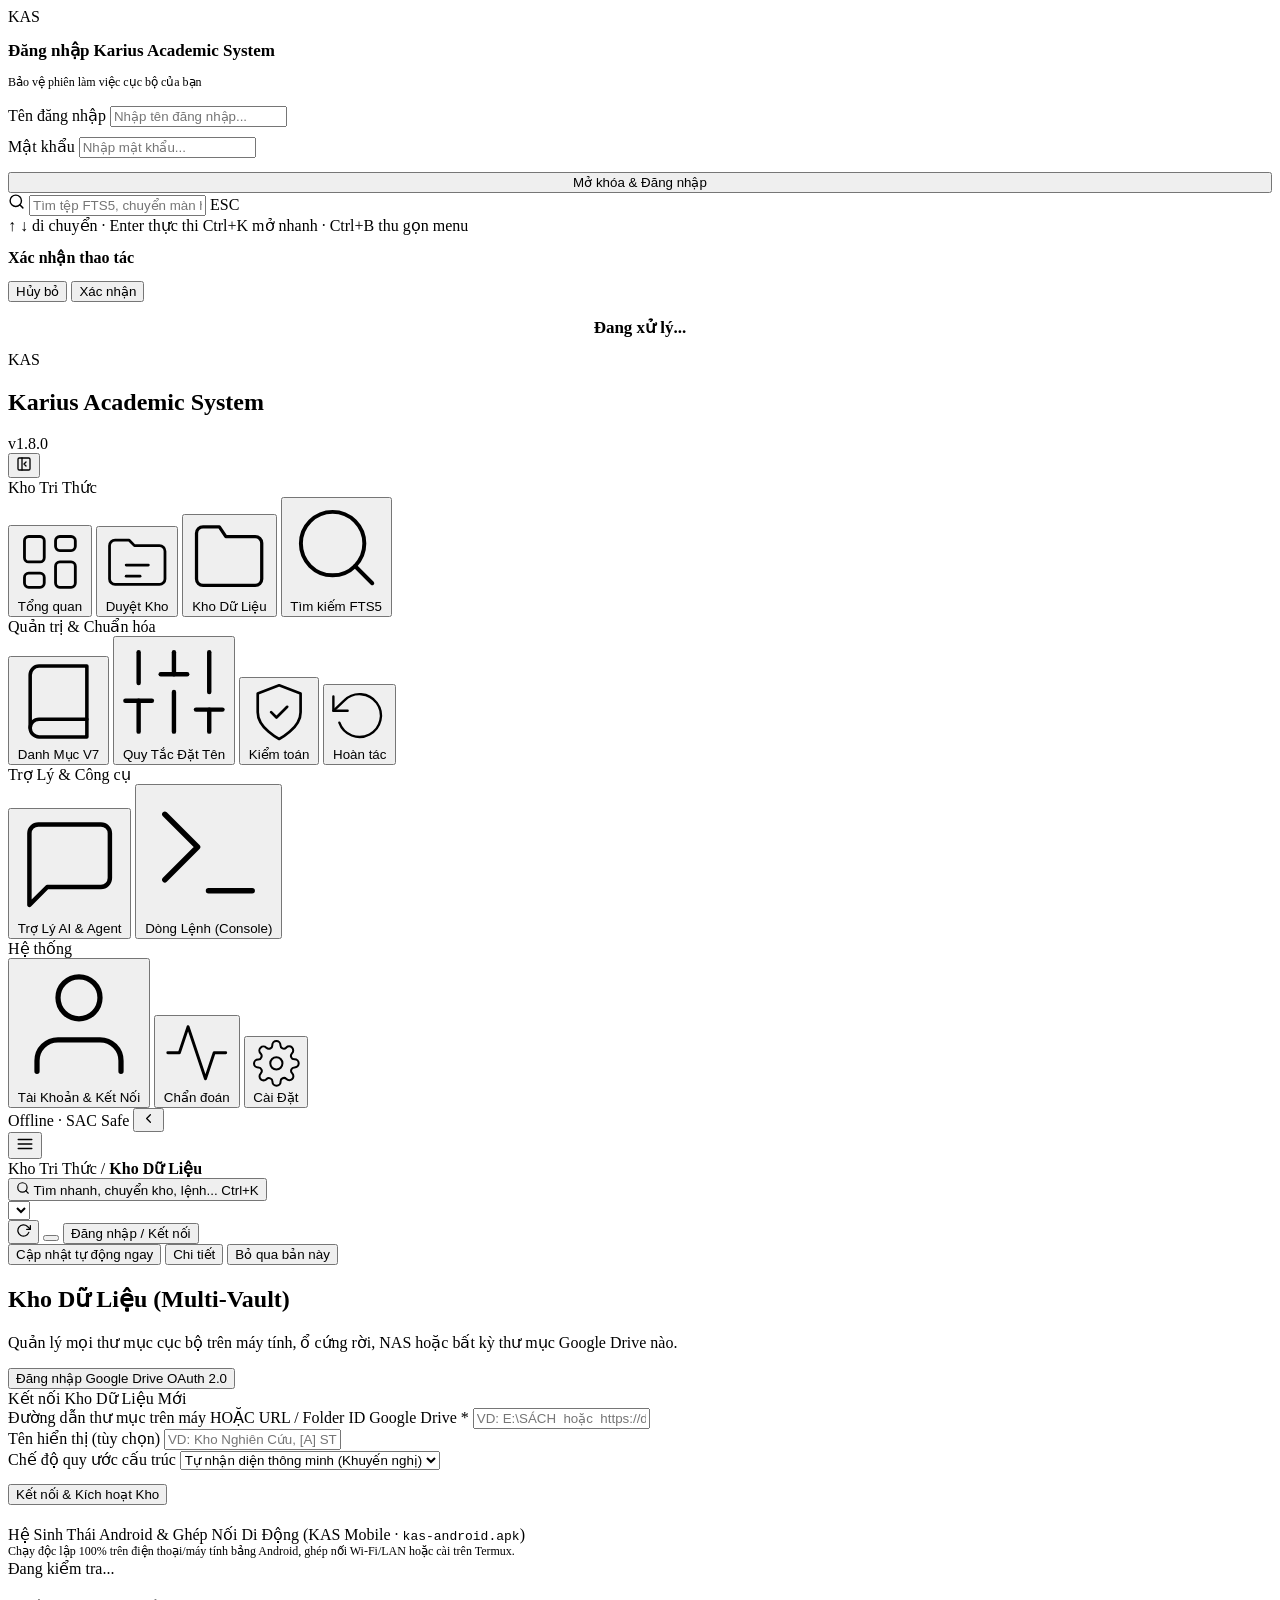
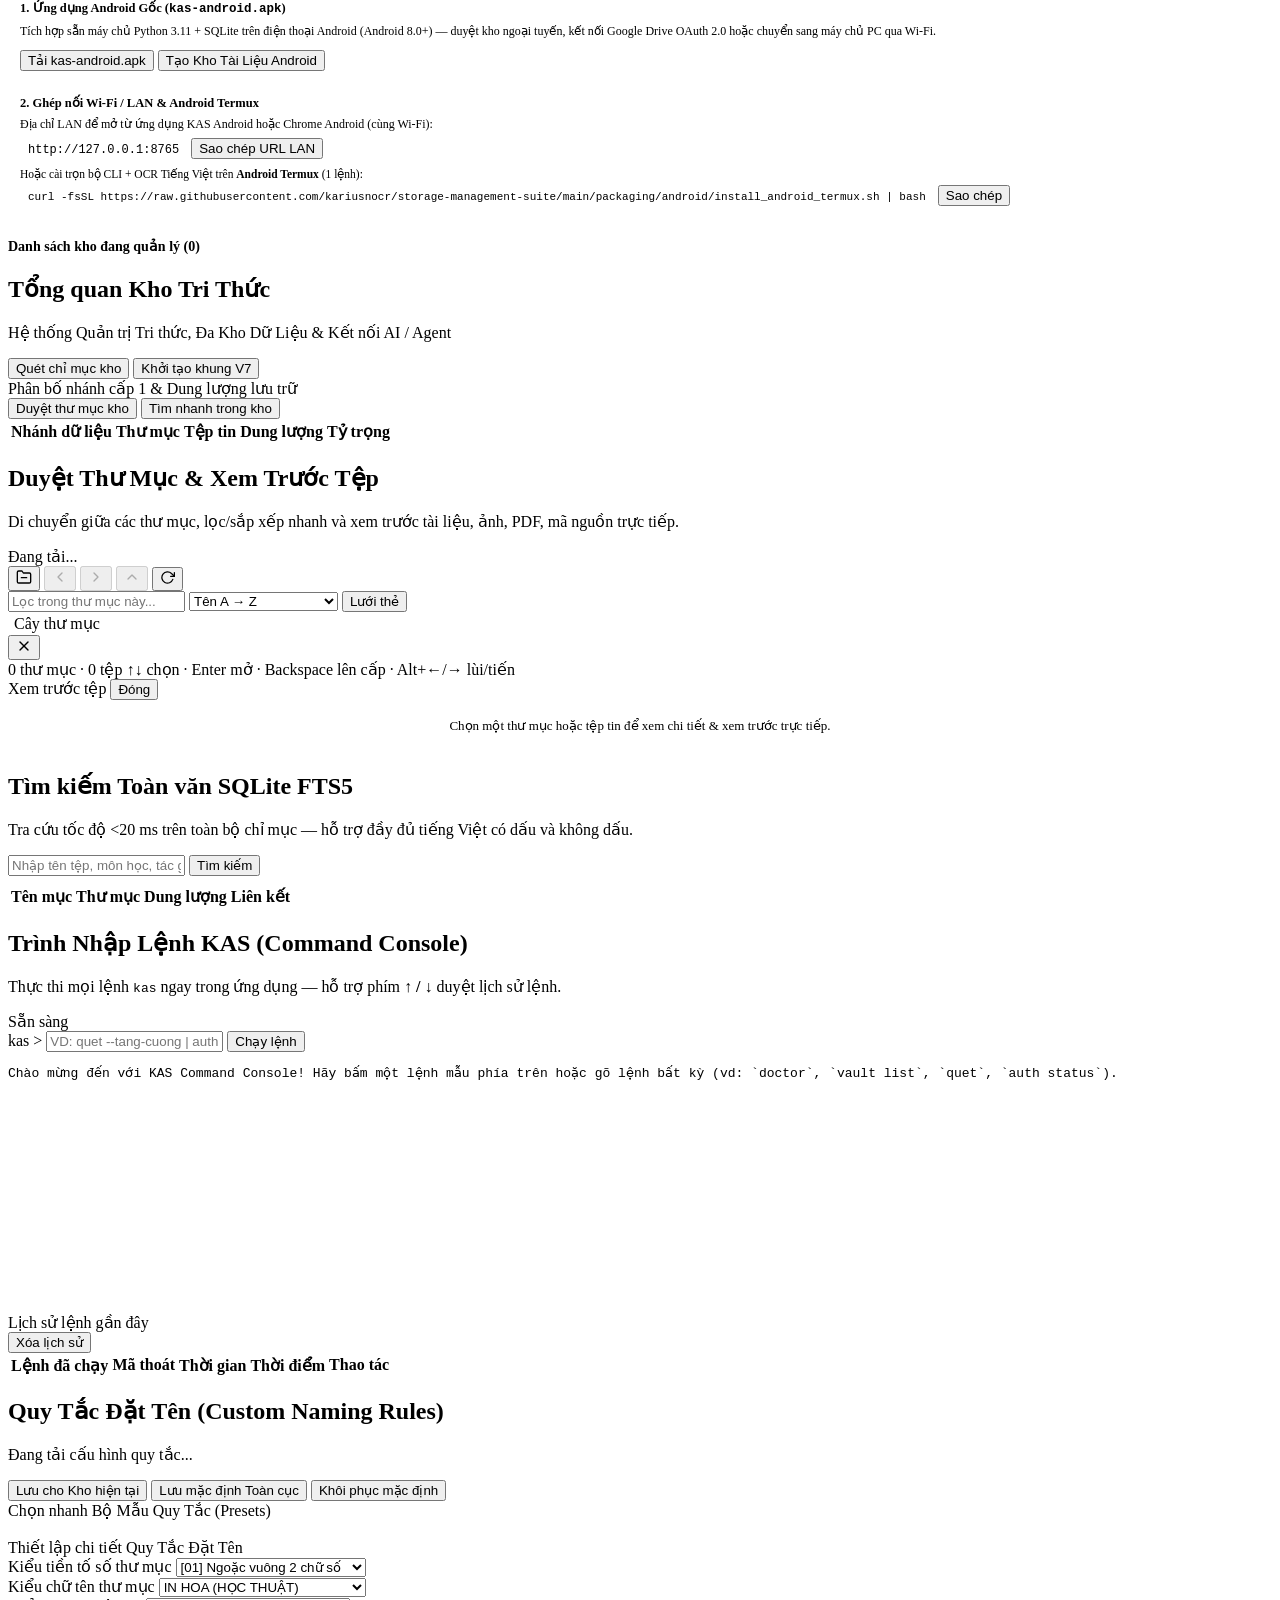
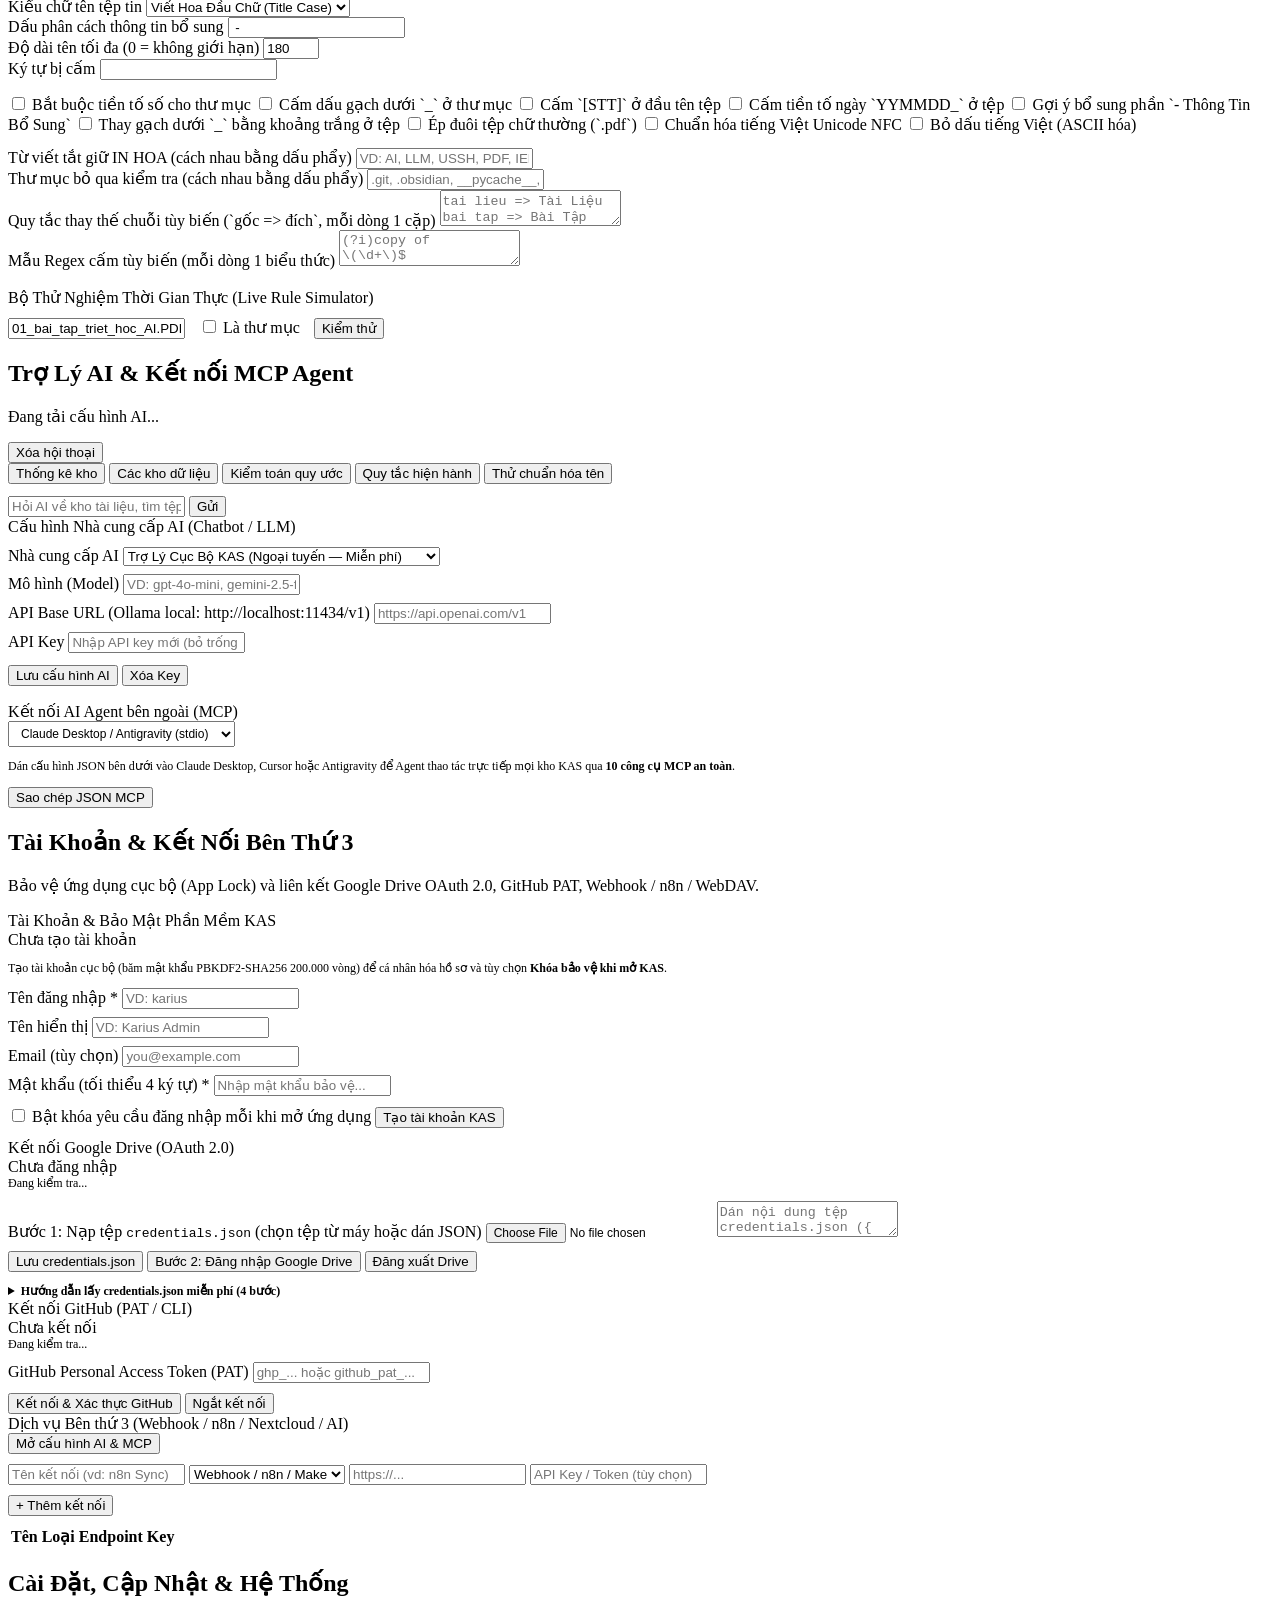
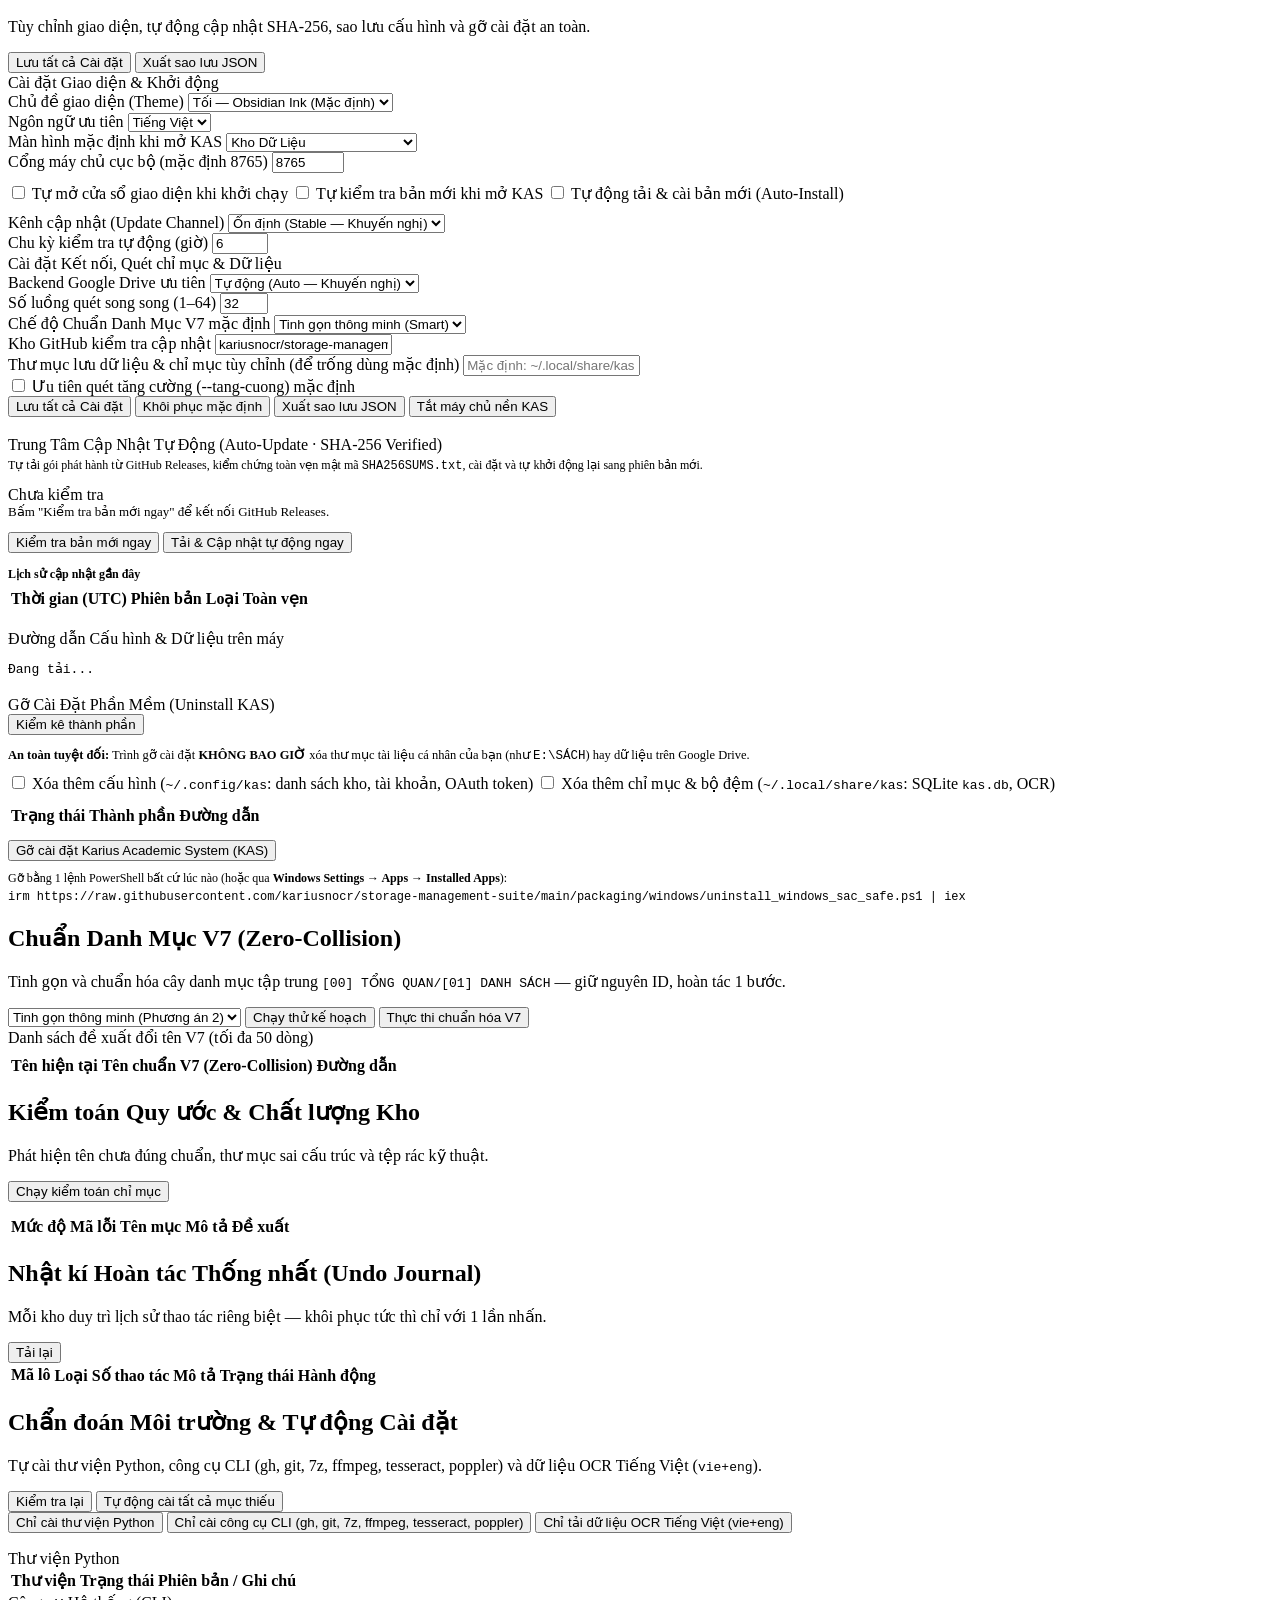
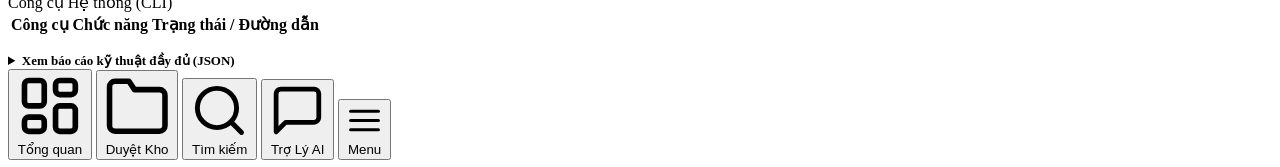
==== commit c75514fa: "feat(android-ui): upgrade KAS Android UI to Material Design 3 (v1.8.0)" ====
--- a/src/karius_academic_system/web/static/index.html
+++ b/src/karius_academic_system/web/static/index.html
@@ -3,15 +3,15 @@
 <head>
   <meta charset="UTF-8" />
   <meta name="viewport" content="width=device-width, initial-scale=1.0, viewport-fit=cover" />
-  <meta name="theme-color" content="#0b0f17" />
+  <meta name="theme-color" id="themeColorMeta" content="#0c0e12" />
   <meta name="mobile-web-app-capable" content="yes" />
   <meta name="apple-mobile-web-app-capable" content="yes" />
   <meta name="description" content="Karius Academic System (KAS) — Hệ thống quản trị tri thức học thuật, đa kho dữ liệu cục bộ & Google Drive, chuẩn hóa Danh Mục V7 và Trợ Lý AI / MCP trên Desktop & Android." />
-  <title>Karius Academic System (KAS) v1.7.0</title>
+  <title>Karius Academic System (KAS) v1.8.0</title>
   <link rel="manifest" href="/manifest.webmanifest" />
   <link rel="icon" type="image/svg+xml" href="/static/icon.svg" />
-  <link rel="stylesheet" href="/static/styles.css?v=1.7.0" />
-  <script defer src="/static/app.js?v=1.7.0"></script>
+  <link rel="stylesheet" href="/static/styles.css?v=1.8.0" />
+  <script defer src="/static/app.js?v=1.8.0"></script>
 </head>
 <body>
   <!-- MÀN HÌNH KHÓA / ĐĂNG NHẬP KAS -->
@@ -93,7 +93,7 @@
           <div class="brand-mark">KAS</div>
           <div class="brand-text">
             <h1 class="brand-title">Karius Academic System</h1>
-            <span class="brand-ver" id="verTag">v1.7.0</span>
+            <span class="brand-ver" id="verTag">v1.8.0</span>
           </div>
         </div>
         <button type="button" class="icon-btn sidebar-collapse-btn" onclick="toggleSidebar()" title="Thu gọn thanh bên (Ctrl+B)" aria-label="Thu gọn thanh bên">
@@ -170,6 +170,14 @@
           </button>
         </div>
       </nav>
+
+      <div class="android-drawer-quick" id="androidDrawerQuickBar" style="display:none;">
+        <div class="nav-group-label" style="padding-left:2px;">Điều khiển Android</div>
+        <div class="row-actions">
+          <button type="button" class="btn secondary sm" style="flex:1;" onclick="openAndroidServerSwitcher()">Đổi Máy Chủ</button>
+          <button type="button" class="btn secondary sm" style="flex:1;" onclick="requestAndroidStoragePermission()">Bộ nhớ</button>
+        </div>
+      </div>
 
       <div class="sidebar-foot">
         <span class="sidebar-foot-meta">Offline · SAC Safe</span>
@@ -202,11 +210,15 @@
         </button>
 
         <div class="topbar-right">
+          <button type="button" class="android-mode-chip" id="androidTopbarModeBtn" onclick="openAndroidServerSwitcher()" style="display:none;" title="Chuyển chế độ Máy chủ Android (Nội bộ / PC Wi-Fi)">
+            <span class="vault-dot"></span>
+            <span id="androidTopbarModeLabel">Nội bộ</span>
+          </button>
           <div class="vault-switcher" title="Chọn kho dữ liệu đang làm việc">
             <span id="vaultDot" class="vault-dot"></span>
             <select id="vaultSelect" aria-label="Kho dữ liệu đang chọn" onchange="switchVault(this.value)"></select>
           </div>
-          <button type="button" class="icon-btn" onclick="refreshAll()" title="Làm mới dữ liệu" aria-label="Làm mới dữ liệu">
+          <button type="button" class="icon-btn topbar-refresh-btn" onclick="refreshAll()" title="Làm mới dữ liệu" aria-label="Làm mới dữ liệu">
             <svg width="15" height="15" viewBox="0 0 24 24" fill="none" stroke="currentColor" stroke-width="2" stroke-linecap="round" stroke-linejoin="round"><polyline points="23 4 23 10 17 10"/><path d="M20.49 15a9 9 0 1 1-2.12-9.36L23 10"/></svg>
           </button>
           <button type="button" class="icon-btn" id="themeToggleBtn" onclick="toggleTheme()" title="Đổi giao diện Sáng / Tối" aria-label="Đổi giao diện Sáng hoặc Tối"></button>
@@ -367,6 +379,9 @@
 
           <div class="explorer-toolbar">
             <div class="explorer-nav-btns">
+              <button type="button" class="icon-btn exp-tree-toggle-btn" id="expTreeToggleBtn" onclick="toggleExplorerTreeDrawer()" title="Mở cây thư mục kho" aria-label="Mở cây thư mục kho">
+                <svg width="16" height="16" viewBox="0 0 24 24" fill="none" stroke="currentColor" stroke-width="2" stroke-linecap="round" stroke-linejoin="round"><path d="M22 19a2 2 0 0 1-2 2H4a2 2 0 0 1-2-2V5a2 2 0 0 1 2-2h5l2 3h9a2 2 0 0 1 2 2z"/><line x1="8" y1="13" x2="16" y2="13"/></svg>
+              </button>
               <button type="button" class="icon-btn" id="expBackBtn" onclick="explorerGoBack()" title="Quay lại (Alt+←)" aria-label="Quay lại" disabled>
                 <svg width="16" height="16" viewBox="0 0 24 24" fill="none" stroke="currentColor" stroke-width="2" stroke-linecap="round" stroke-linejoin="round"><polyline points="15 18 9 12 15 6"/></svg>
               </button>
@@ -397,9 +412,16 @@
             </div>
           </div>
 
+          <div id="explorerSheetBackdrop" class="explorer-sheet-backdrop" onclick="closeExplorerMobileSheets()"></div>
+
           <div class="explorer-layout">
-            <aside class="explorer-tree" aria-label="Cây thư mục kho">
-              <div class="card-title" style="padding:2px 6px 8px;">Cây thư mục</div>
+            <aside class="explorer-tree" id="explorerTreePanel" aria-label="Cây thư mục kho">
+              <div class="explorer-tree-head">
+                <div class="card-title" style="padding:2px 6px;">Cây thư mục</div>
+                <button type="button" class="icon-btn explorer-tree-close" onclick="closeExplorerMobileSheets()" aria-label="Đóng cây thư mục">
+                  <svg width="16" height="16" viewBox="0 0 24 24" fill="none" stroke="currentColor" stroke-width="2" stroke-linecap="round" stroke-linejoin="round"><line x1="18" y1="6" x2="6" y2="18"/><line x1="6" y1="6" x2="18" y2="18"/></svg>
+                </button>
+              </div>
               <div id="explorerTree"></div>
             </aside>
 
@@ -407,13 +429,22 @@
               <div id="explorerEntries"></div>
               <div class="explorer-foot">
                 <span id="explorerFootStats">0 thư mục · 0 tệp</span>
-                <span>↑↓ chọn · Enter mở · Backspace lên cấp · Alt+←/→ lùi/tiến</span>
-              </div>
-            </div>
-
-            <aside class="explorer-preview" id="explorerPreviewPane" aria-label="Khung xem trước">
-              <div style="color:var(--muted); font-size:13px; padding:18px 4px; text-align:center;">
-                Chọn một thư mục hoặc tệp tin để xem chi tiết &amp; xem trước trực tiếp.
+                <span class="explorer-foot-hint">↑↓ chọn · Enter mở · Backspace lên cấp · Alt+←/→ lùi/tiến</span>
+              </div>
+            </div>
+
+            <aside class="explorer-preview" id="explorerPreviewSheet" aria-label="Khung xem trước">
+              <div class="preview-sheet-bar" id="explorerPreviewHandle">
+                <span class="preview-sheet-handle" aria-hidden="true"></span>
+                <div class="preview-sheet-head">
+                  <span class="card-title">Xem trước tệp</span>
+                  <button type="button" class="btn secondary sm" id="explorerPreviewCloseBtn" onclick="closeExplorerPreviewSheet()">Đóng</button>
+                </div>
+              </div>
+              <div id="explorerPreviewPane">
+                <div style="color:var(--muted); font-size:13px; padding:18px 4px; text-align:center;">
+                  Chọn một thư mục hoặc tệp tin để xem chi tiết &amp; xem trước trực tiếp.
+                </div>
               </div>
             </aside>
           </div>
@@ -1141,26 +1172,26 @@
         </section>
       </main>
 
-      <!-- THANH ĐIỀU HƯỚNG ĐÁY CHO THIẾT BỊ DI ĐỘNG ANDROID -->
+      <!-- THANH ĐIỀU HƯỚNG ĐÁY MATERIAL 3 CHO ANDROID -->
       <nav class="mobile-bottom-nav" id="mobileBottomNav" aria-label="Điều hướng nhanh trên Android">
         <button type="button" class="mobile-nav-item" data-mobile-tab="overview" onclick="openTab('overview')">
-          <svg viewBox="0 0 24 24" fill="none" stroke="currentColor" stroke-width="2" stroke-linecap="round" stroke-linejoin="round"><rect x="3" y="3" width="7" height="9" rx="1.5"/><rect x="14" y="3" width="7" height="5" rx="1.5"/><rect x="14" y="12" width="7" height="9" rx="1.5"/><rect x="3" y="16" width="7" height="5" rx="1.5"/></svg>
+          <span class="mobile-nav-pill"><svg viewBox="0 0 24 24" fill="none" stroke="currentColor" stroke-width="2" stroke-linecap="round" stroke-linejoin="round"><rect x="3" y="3" width="7" height="9" rx="1.5"/><rect x="14" y="3" width="7" height="5" rx="1.5"/><rect x="14" y="12" width="7" height="9" rx="1.5"/><rect x="3" y="16" width="7" height="5" rx="1.5"/></svg></span>
           <span>Tổng quan</span>
         </button>
         <button type="button" class="mobile-nav-item" data-mobile-tab="explorer" onclick="openTab('explorer')">
-          <svg viewBox="0 0 24 24" fill="none" stroke="currentColor" stroke-width="2" stroke-linecap="round" stroke-linejoin="round"><path d="M22 19a2 2 0 0 1-2 2H4a2 2 0 0 1-2-2V5a2 2 0 0 1 2-2h5l2 3h9a2 2 0 0 1 2 2z"/></svg>
+          <span class="mobile-nav-pill"><svg viewBox="0 0 24 24" fill="none" stroke="currentColor" stroke-width="2" stroke-linecap="round" stroke-linejoin="round"><path d="M22 19a2 2 0 0 1-2 2H4a2 2 0 0 1-2-2V5a2 2 0 0 1 2-2h5l2 3h9a2 2 0 0 1 2 2z"/></svg></span>
           <span>Duyệt Kho</span>
         </button>
         <button type="button" class="mobile-nav-item" data-mobile-tab="search" onclick="openTab('search')">
-          <svg viewBox="0 0 24 24" fill="none" stroke="currentColor" stroke-width="2" stroke-linecap="round" stroke-linejoin="round"><circle cx="11" cy="11" r="8"/><line x1="21" y1="21" x2="16.65" y2="16.65"/></svg>
+          <span class="mobile-nav-pill"><svg viewBox="0 0 24 24" fill="none" stroke="currentColor" stroke-width="2" stroke-linecap="round" stroke-linejoin="round"><circle cx="11" cy="11" r="8"/><line x1="21" y1="21" x2="16.65" y2="16.65"/></svg></span>
           <span>Tìm kiếm</span>
         </button>
         <button type="button" class="mobile-nav-item" data-mobile-tab="ai" onclick="openTab('ai')">
-          <svg viewBox="0 0 24 24" fill="none" stroke="currentColor" stroke-width="2" stroke-linecap="round" stroke-linejoin="round"><path d="M21 15a2 2 0 0 1-2 2H7l-4 4V5a2 2 0 0 1 2-2h14a2 2 0 0 1 2 2z"/></svg>
+          <span class="mobile-nav-pill"><svg viewBox="0 0 24 24" fill="none" stroke="currentColor" stroke-width="2" stroke-linecap="round" stroke-linejoin="round"><path d="M21 15a2 2 0 0 1-2 2H7l-4 4V5a2 2 0 0 1 2-2h14a2 2 0 0 1 2 2z"/></svg></span>
           <span>Trợ Lý AI</span>
         </button>
         <button type="button" class="mobile-nav-item" data-mobile-tab="menu" onclick="toggleMobileNav()">
-          <svg viewBox="0 0 24 24" fill="none" stroke="currentColor" stroke-width="2" stroke-linecap="round" stroke-linejoin="round"><line x1="3" y1="12" x2="21" y2="12"/><line x1="3" y1="6" x2="21" y2="6"/><line x1="3" y1="18" x2="21" y2="18"/></svg>
+          <span class="mobile-nav-pill"><svg viewBox="0 0 24 24" fill="none" stroke="currentColor" stroke-width="2" stroke-linecap="round" stroke-linejoin="round"><line x1="3" y1="12" x2="21" y2="12"/><line x1="3" y1="6" x2="21" y2="6"/><line x1="3" y1="18" x2="21" y2="18"/></svg></span>
           <span>Menu</span>
         </button>
       </nav>
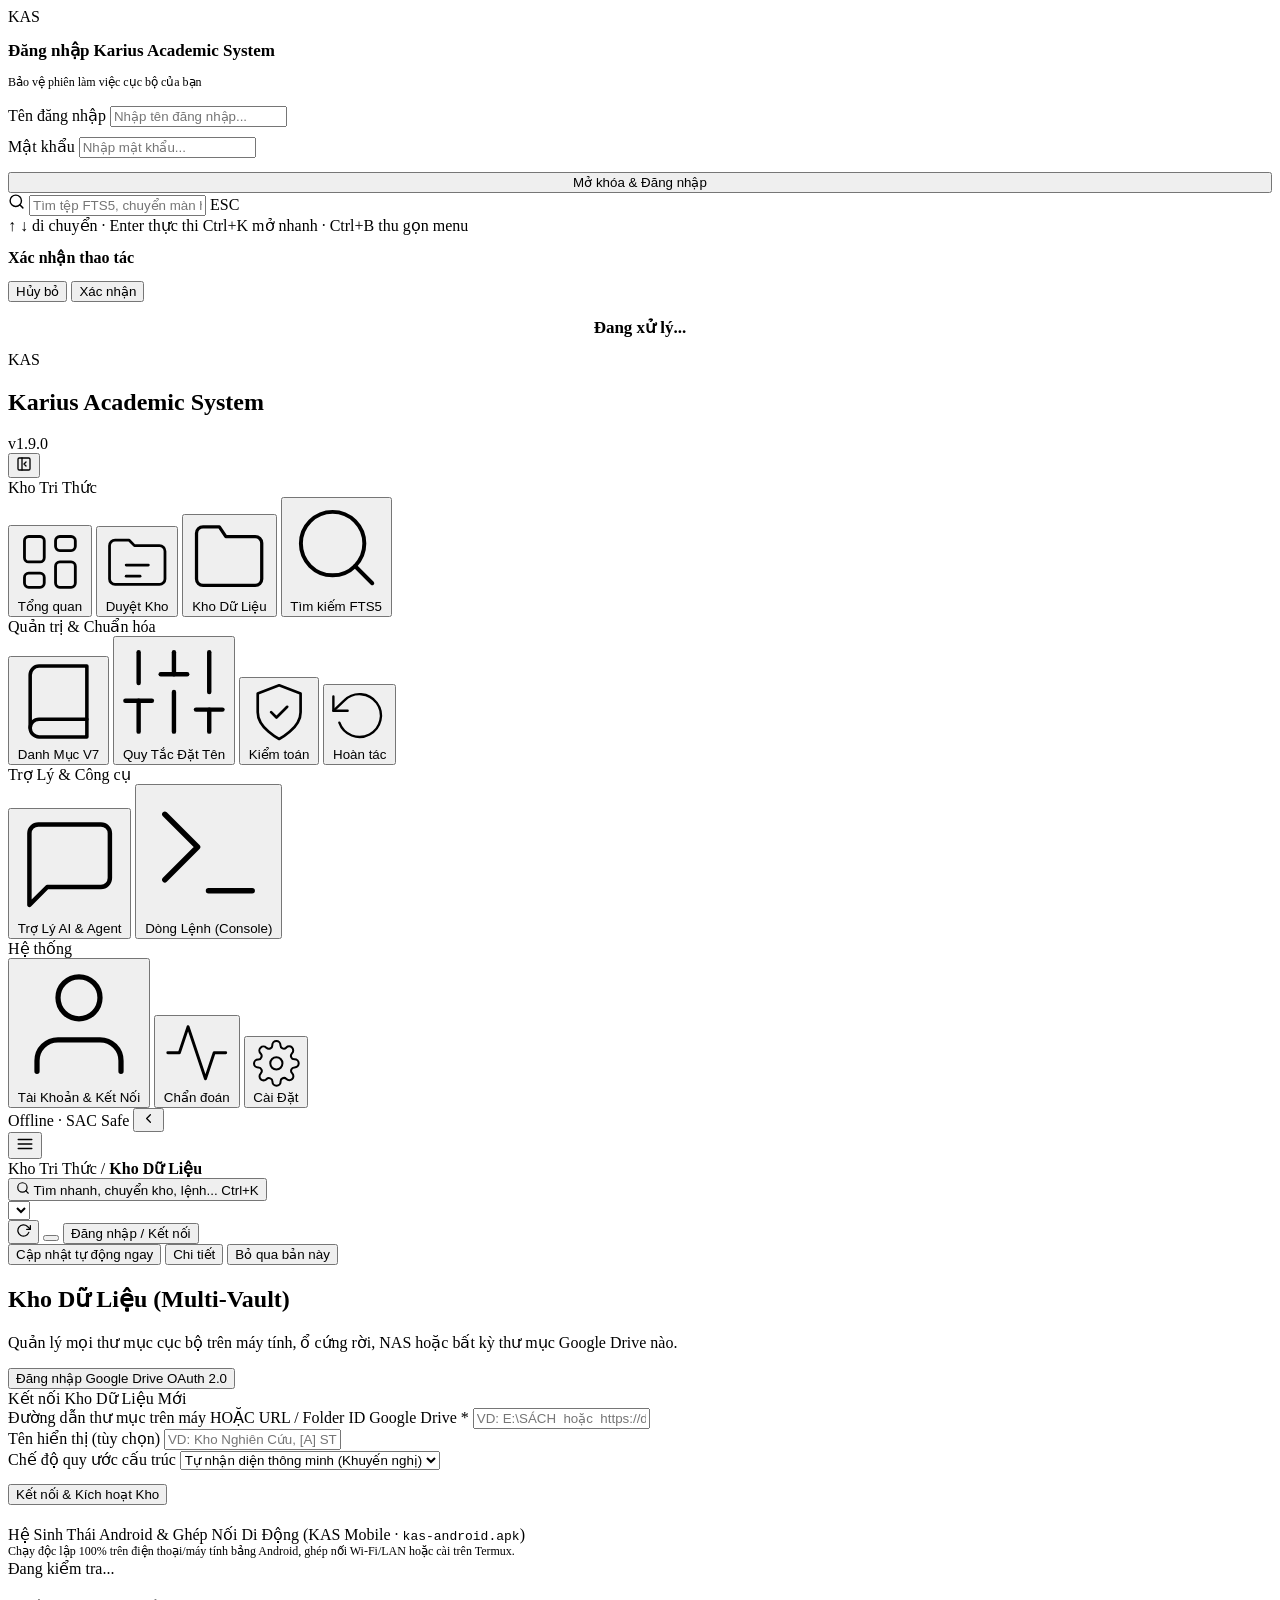
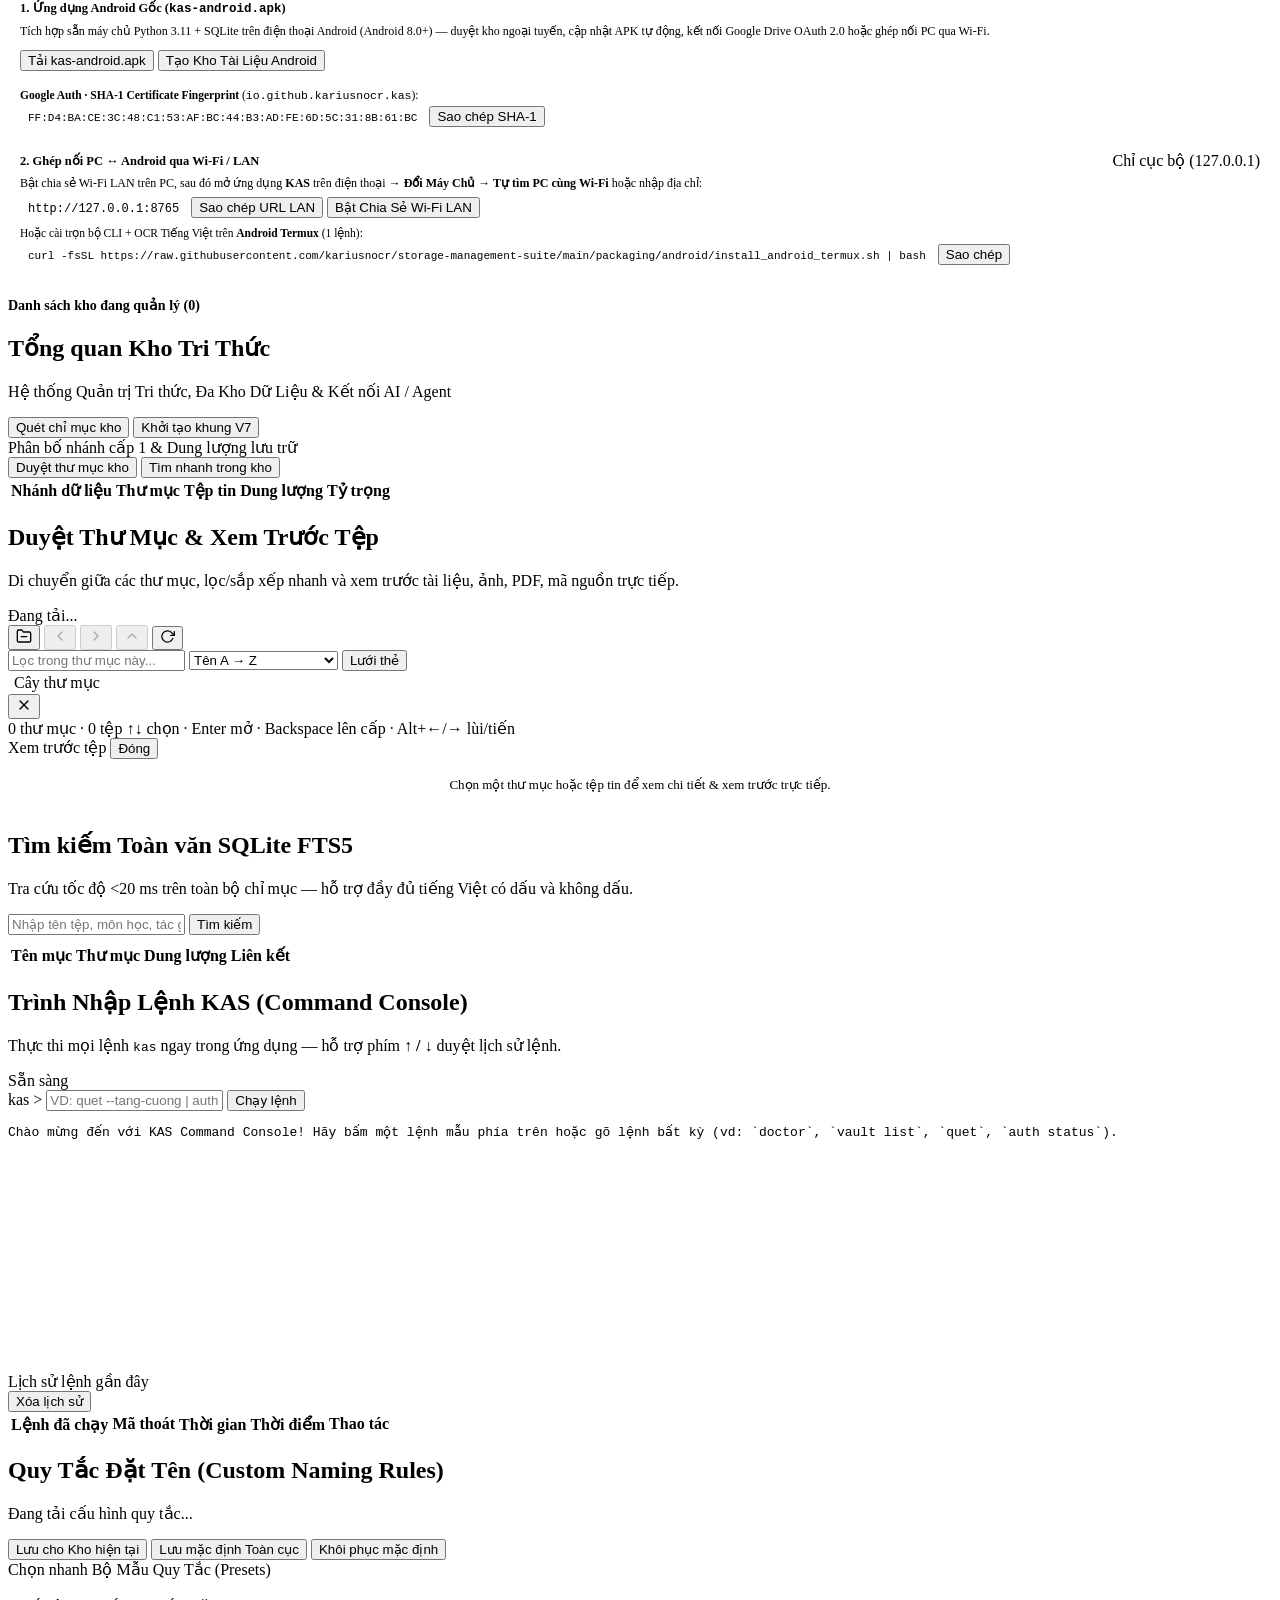
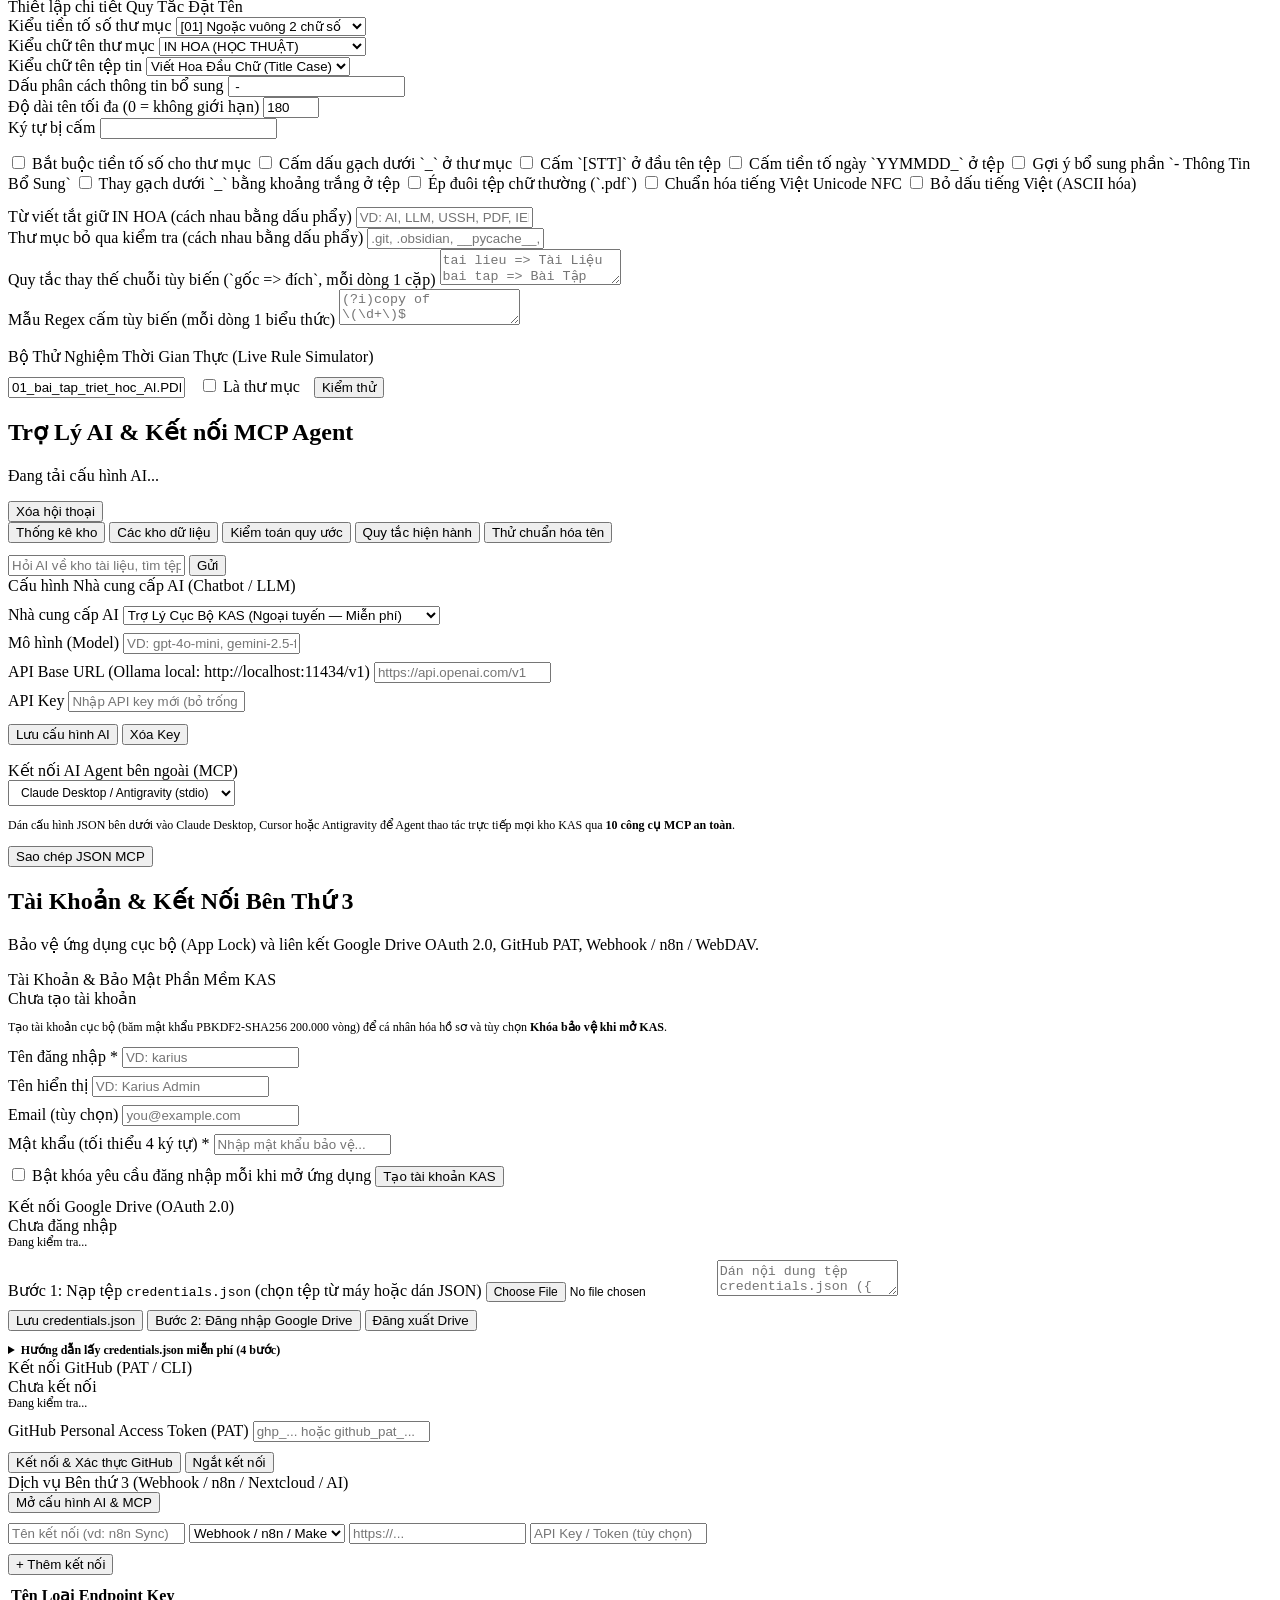
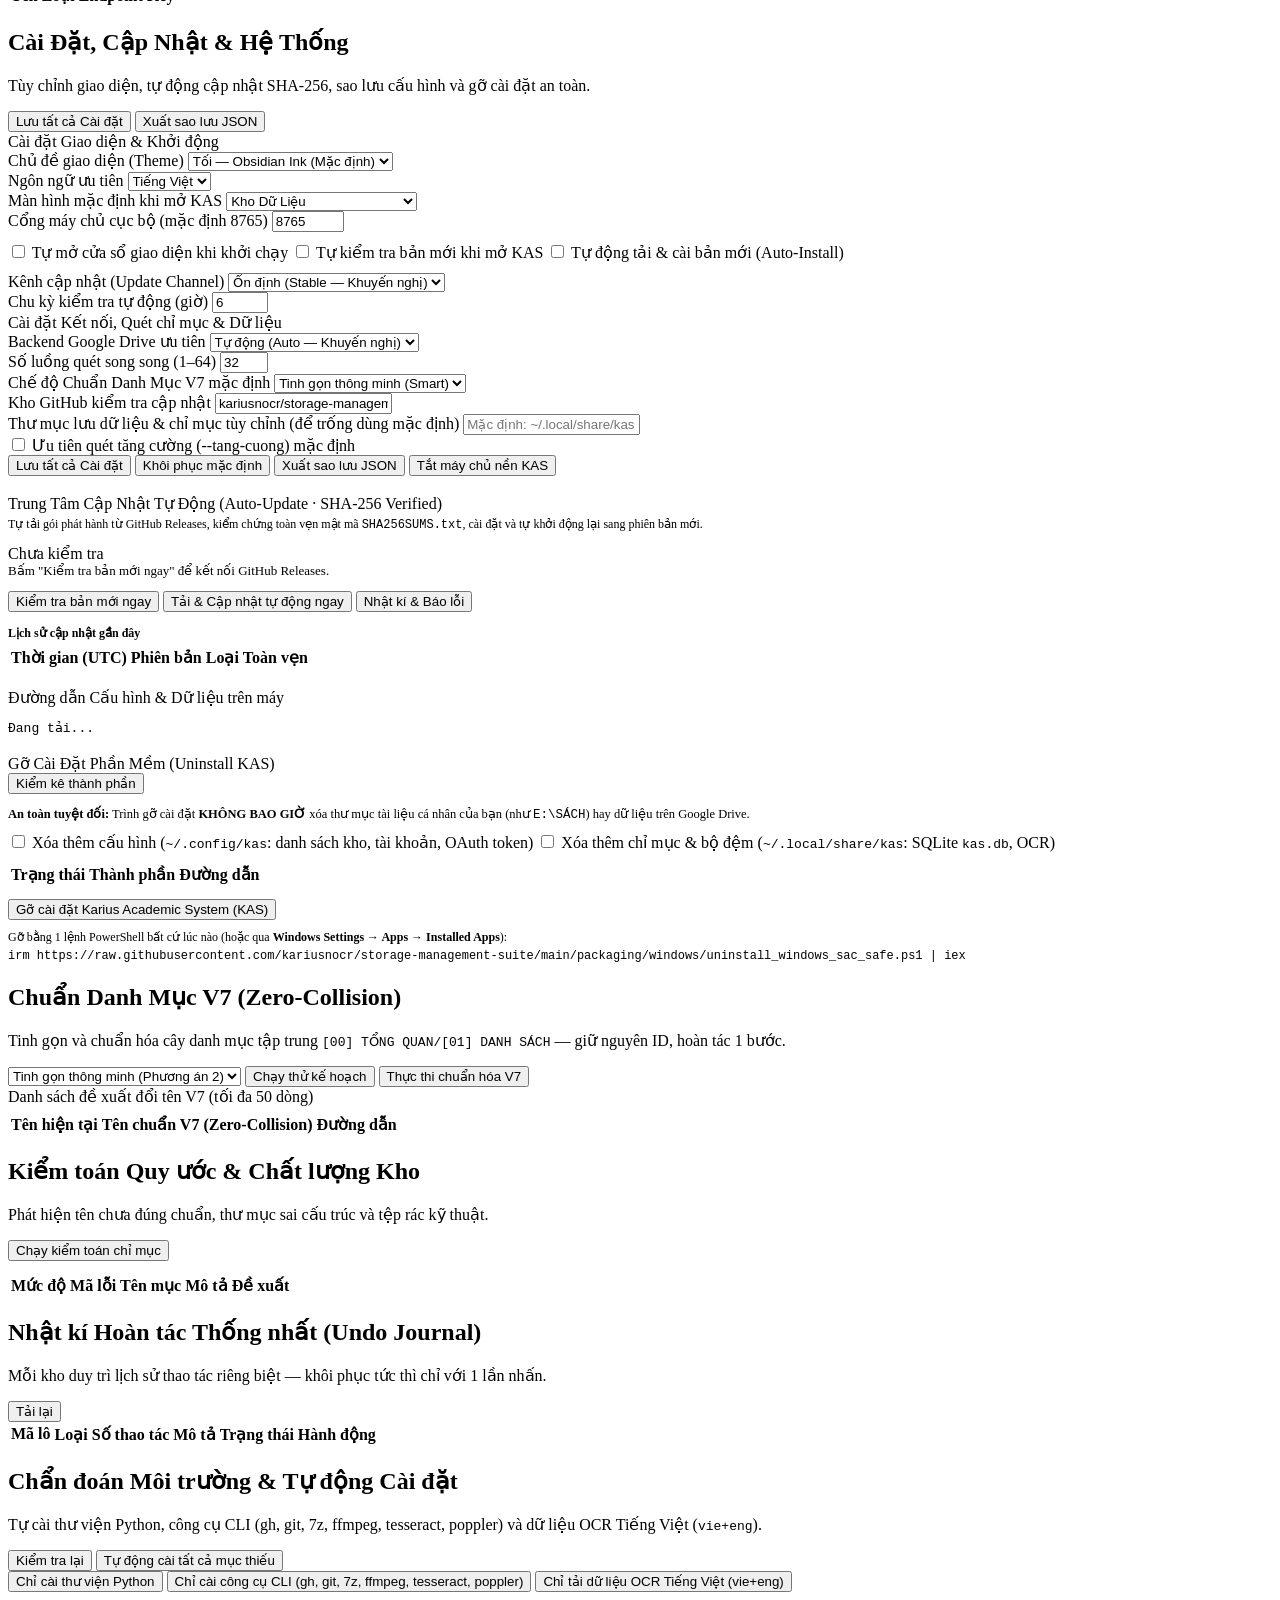
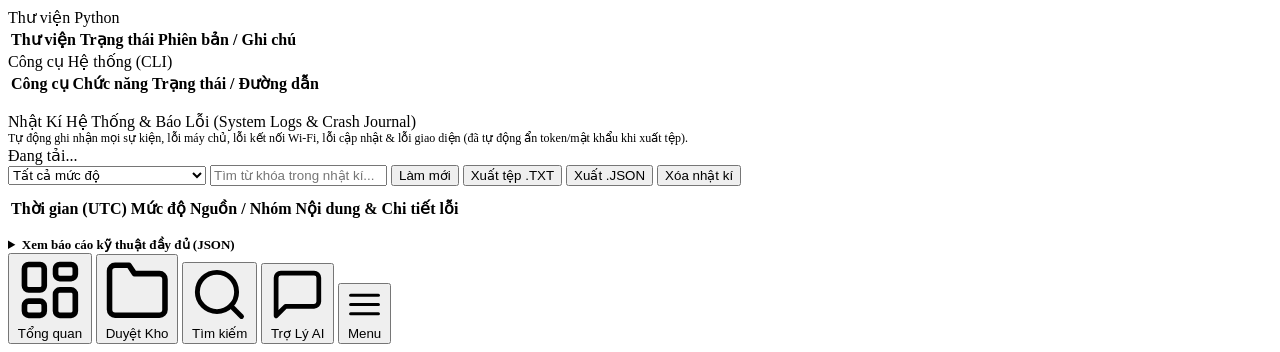
==== commit 4fe690cb: "feat(v1.9.0): SHA-1 Android signing, PC Wi-Fi LAN discovery, native APK auto-update, system logs & s" ====
--- a/src/karius_academic_system/web/static/index.html
+++ b/src/karius_academic_system/web/static/index.html
@@ -7,11 +7,11 @@
   <meta name="mobile-web-app-capable" content="yes" />
   <meta name="apple-mobile-web-app-capable" content="yes" />
   <meta name="description" content="Karius Academic System (KAS) — Hệ thống quản trị tri thức học thuật, đa kho dữ liệu cục bộ & Google Drive, chuẩn hóa Danh Mục V7 và Trợ Lý AI / MCP trên Desktop & Android." />
-  <title>Karius Academic System (KAS) v1.8.0</title>
+  <title>KAS — Karius Academic System v1.9.0</title>
   <link rel="manifest" href="/manifest.webmanifest" />
   <link rel="icon" type="image/svg+xml" href="/static/icon.svg" />
-  <link rel="stylesheet" href="/static/styles.css?v=1.8.0" />
-  <script defer src="/static/app.js?v=1.8.0"></script>
+  <link rel="stylesheet" href="/static/styles.css?v=1.9.0" />
+  <script defer src="/static/app.js?v=1.9.0"></script>
 </head>
 <body>
   <!-- MÀN HÌNH KHÓA / ĐĂNG NHẬP KAS -->
@@ -93,7 +93,7 @@
           <div class="brand-mark">KAS</div>
           <div class="brand-text">
             <h1 class="brand-title">Karius Academic System</h1>
-            <span class="brand-ver" id="verTag">v1.8.0</span>
+            <span class="brand-ver" id="verTag">v1.9.0</span>
           </div>
         </div>
         <button type="button" class="icon-btn sidebar-collapse-btn" onclick="toggleSidebar()" title="Thu gọn thanh bên (Ctrl+B)" aria-label="Thu gọn thanh bên">
@@ -294,7 +294,7 @@
               <div style="background:var(--surface-2); border:1px solid var(--border); border-radius:9px; padding:12px;">
                 <div style="font-size:12.5px; font-weight:650; margin-bottom:6px;">1. Ứng dụng Android Gốc (<code>kas-android.apk</code>)</div>
                 <div style="font-size:12px; color:var(--text-2); line-height:1.5; margin-bottom:10px;">
-                  Tích hợp sẵn máy chủ Python 3.11 + SQLite trên điện thoại Android (Android 8.0+) — duyệt kho ngoại tuyến, kết nối Google Drive OAuth 2.0 hoặc chuyển sang máy chủ PC qua Wi-Fi.
+                  Tích hợp sẵn máy chủ Python 3.11 + SQLite trên điện thoại Android (Android 8.0+) — duyệt kho ngoại tuyến, cập nhật APK tự động, kết nối Google Drive OAuth 2.0 hoặc ghép nối PC qua Wi-Fi.
                 </div>
                 <div class="row-actions">
                   <button type="button" class="btn sm" id="androidApkBtn" onclick="downloadAndroidApk()">Tải kas-android.apk</button>
@@ -304,16 +304,30 @@
                   <button type="button" class="btn secondary sm" onclick="openAndroidServerSwitcher()">Đổi Máy Chủ (Nội bộ / PC Wi-Fi)</button>
                   <button type="button" class="btn secondary sm" onclick="requestAndroidStoragePermission()">Cấp quyền Bộ nhớ Android</button>
                 </div>
+                <div style="margin-top:10px; padding-top:8px; border-top:1px solid var(--border);">
+                  <div style="font-size:11.5px; color:var(--muted); margin-bottom:4px;">
+                    <strong>Google Auth · SHA-1 Certificate Fingerprint</strong> (<code>io.github.kariusnocr.kas</code>):
+                  </div>
+                  <div class="row-actions">
+                    <code id="androidSha1Text" style="font-size:11px; padding:4px 8px; border-radius:6px; background:var(--bg); border:1px solid var(--border); word-break:break-all; flex:1;">FF:D4:BA:CE:3C:48:C1:53:AF:BC:44:B3:AD:FE:6D:5C:31:8B:61:BC</code>
+                    <button type="button" class="btn secondary sm" id="androidCopySha1Btn" onclick="copyAndroidSha1()">Sao chép SHA-1</button>
+                  </div>
+                </div>
               </div>
               <div style="background:var(--surface-2); border:1px solid var(--border); border-radius:9px; padding:12px;">
-                <div style="font-size:12.5px; font-weight:650; margin-bottom:6px;">2. Ghép nối Wi-Fi / LAN &amp; Android Termux</div>
+                <div style="display:flex; align-items:center; justify-content:space-between; gap:8px; flex-wrap:wrap; margin-bottom:6px;">
+                  <div style="font-size:12.5px; font-weight:650;">2. Ghép nối PC ↔ Android qua Wi-Fi / LAN</div>
+                  <span class="pill warn" id="androidLanModePill">Chỉ cục bộ (127.0.0.1)</span>
+                </div>
                 <div style="font-size:12px; color:var(--text-2); margin-bottom:6px;">
-                  Địa chỉ LAN để mở từ ứng dụng KAS Android hoặc Chrome Android (cùng Wi-Fi):
+                  Bật chia sẻ Wi-Fi LAN trên PC, sau đó mở ứng dụng <strong>KAS</strong> trên điện thoại → <strong>Đổi Máy Chủ → Tự tìm PC cùng Wi-Fi</strong> hoặc nhập địa chỉ:
                 </div>
                 <div class="row-actions" style="margin-bottom:8px;">
                   <code id="androidLanUrlText" style="font-size:12px; padding:4px 8px; border-radius:6px; background:var(--bg); border:1px solid var(--border);">http://127.0.0.1:8765</code>
                   <button type="button" class="btn secondary sm" id="androidCopyLanBtn" onclick="copyAndroidLanUrl()">Sao chép URL LAN</button>
-                </div>
+                  <button type="button" class="btn sm" id="androidLanToggleBtn" onclick="togglePcLanSharing()">Bật Chia Sẻ Wi-Fi LAN</button>
+                </div>
+                <div id="androidLanHintText" style="font-size:11.5px; color:var(--muted); margin-bottom:8px;"></div>
                 <div style="font-size:11.5px; color:var(--muted); margin-bottom:4px;">Hoặc cài trọn bộ CLI + OCR Tiếng Việt trên <strong>Android Termux</strong> (1 lệnh):</div>
                 <div class="row-actions">
                   <code id="androidTermuxCmdText" style="font-size:11px; padding:4px 8px; border-radius:6px; background:var(--bg); border:1px solid var(--border); word-break:break-all; flex:1;">curl -fsSL https://raw.githubusercontent.com/kariusnocr/storage-management-suite/main/packaging/android/install_android_termux.sh | bash</code>
@@ -802,7 +816,8 @@
                 <ol style="padding-left:18px; margin-top:6px; line-height:1.7;">
                   <li>Mở Google Cloud Console → Tạo dự án mới → vào <strong>APIs &amp; Services → Library</strong> → bật <strong>Google Drive API</strong>.</li>
                   <li>Vào <strong>OAuth consent screen</strong> → chọn External → thêm Gmail của bạn vào danh sách <em>Test users</em>.</li>
-                  <li>Vào <strong>Credentials → Create Credentials → OAuth client ID</strong> → chọn <strong>Desktop app</strong> → tải tệp JSON.</li>
+                  <li>Vào <strong>Credentials → Create Credentials → OAuth client ID</strong> → chọn <strong>Desktop app</strong> (dùng chung cho cả PC &amp; Android) → tải tệp JSON.</li>
+                  <li>Nếu bạn đăng ký thêm OAuth client loại <strong>Android</strong> trên Google Auth Platform: nhập Package <code>io.github.kariusnocr.kas</code> và SHA-1 <code>FF:D4:BA:CE:3C:48:C1:53:AF:BC:44:B3:AD:FE:6D:5C:31:8B:61:BC</code>.</li>
                   <li>Chọn tệp JSON ở ô trên → bấm <strong>Lưu credentials.json</strong> → bấm <strong>Đăng nhập Google Drive</strong>.</li>
                 </ol>
               </details>
@@ -986,7 +1001,9 @@
             <div class="row-actions" style="margin-bottom:10px;">
               <button class="btn secondary sm" onclick="checkUpdates(true)">Kiểm tra bản mới ngay</button>
               <button class="btn sm" id="btnApplyUpdate" onclick="triggerAutoUpdate(false)">Tải &amp; Cập nhật tự động ngay</button>
+              <button class="btn ok sm" id="btnInstallDownloadedApk" onclick="installDownloadedAndroidApk()" style="display:none;">Mở trình cài đặt APK</button>
               <button class="btn secondary sm" id="btnRollbackUpdate" onclick="triggerAutoUpdate(true)" style="display:none;">Quay về bản trước (Rollback)</button>
+              <button class="btn secondary sm" onclick="openLogsPanel()">Nhật kí &amp; Báo lỗi</button>
             </div>
             <div id="updateLogWrap" style="display:none; margin-top:8px;">
               <pre class="console" id="updateLogOut" style="max-height:220px;"></pre>
@@ -1160,6 +1177,38 @@
                   <tbody id="docCliBody"></tbody>
                 </table>
               </div>
+            </div>
+          </div>
+
+          <div class="card" id="systemLogsCard" style="margin-bottom:16px;">
+            <div class="card-head">
+              <div>
+                <div class="card-title">Nhật Kí Hệ Thống &amp; Báo Lỗi (System Logs &amp; Crash Journal)</div>
+                <div style="font-size:12px; color:var(--muted);">Tự động ghi nhận mọi sự kiện, lỗi máy chủ, lỗi kết nối Wi-Fi, lỗi cập nhật &amp; lỗi giao diện (đã tự động ẩn token/mật khẩu khi xuất tệp).</div>
+              </div>
+              <div class="row-actions" id="logStatsSummary">
+                <span class="pill info">Đang tải...</span>
+              </div>
+            </div>
+            <div class="row-actions" style="margin-bottom:10px;">
+              <select id="logLevelFilter" aria-label="Lọc mức độ nhật kí" onchange="loadSystemLogs()">
+                <option value="">Tất cả mức độ</option>
+                <option value="ERROR">Chỉ Lỗi (ERROR / CRITICAL)</option>
+                <option value="WARNING">Cảnh báo (WARNING)</option>
+                <option value="INFO">Thông tin (INFO)</option>
+              </select>
+              <input type="text" id="logSearchInput" placeholder="Tìm từ khóa trong nhật kí..." oninput="onLogFilterInput()" style="flex:1; min-width:160px;" />
+              <button type="button" class="btn secondary sm" onclick="loadSystemLogs()">Làm mới</button>
+              <button type="button" class="btn sm" onclick="exportSystemLogs('txt')">Xuất tệp .TXT</button>
+              <button type="button" class="btn secondary sm" onclick="exportSystemLogs('json')">Xuất .JSON</button>
+              <button type="button" class="btn danger sm" onclick="clearSystemLogs()">Xóa nhật kí</button>
+            </div>
+            <div id="logDirMeta" style="font-size:11.5px; color:var(--muted); margin-bottom:8px;"></div>
+            <div class="table-wrap" style="max-height:360px; overflow-y:auto;">
+              <table>
+                <thead><tr><th>Thời gian (UTC)</th><th>Mức độ</th><th>Nguồn / Nhóm</th><th>Nội dung &amp; Chi tiết lỗi</th></tr></thead>
+                <tbody id="systemLogsBody"></tbody>
+              </table>
             </div>
           </div>
 
